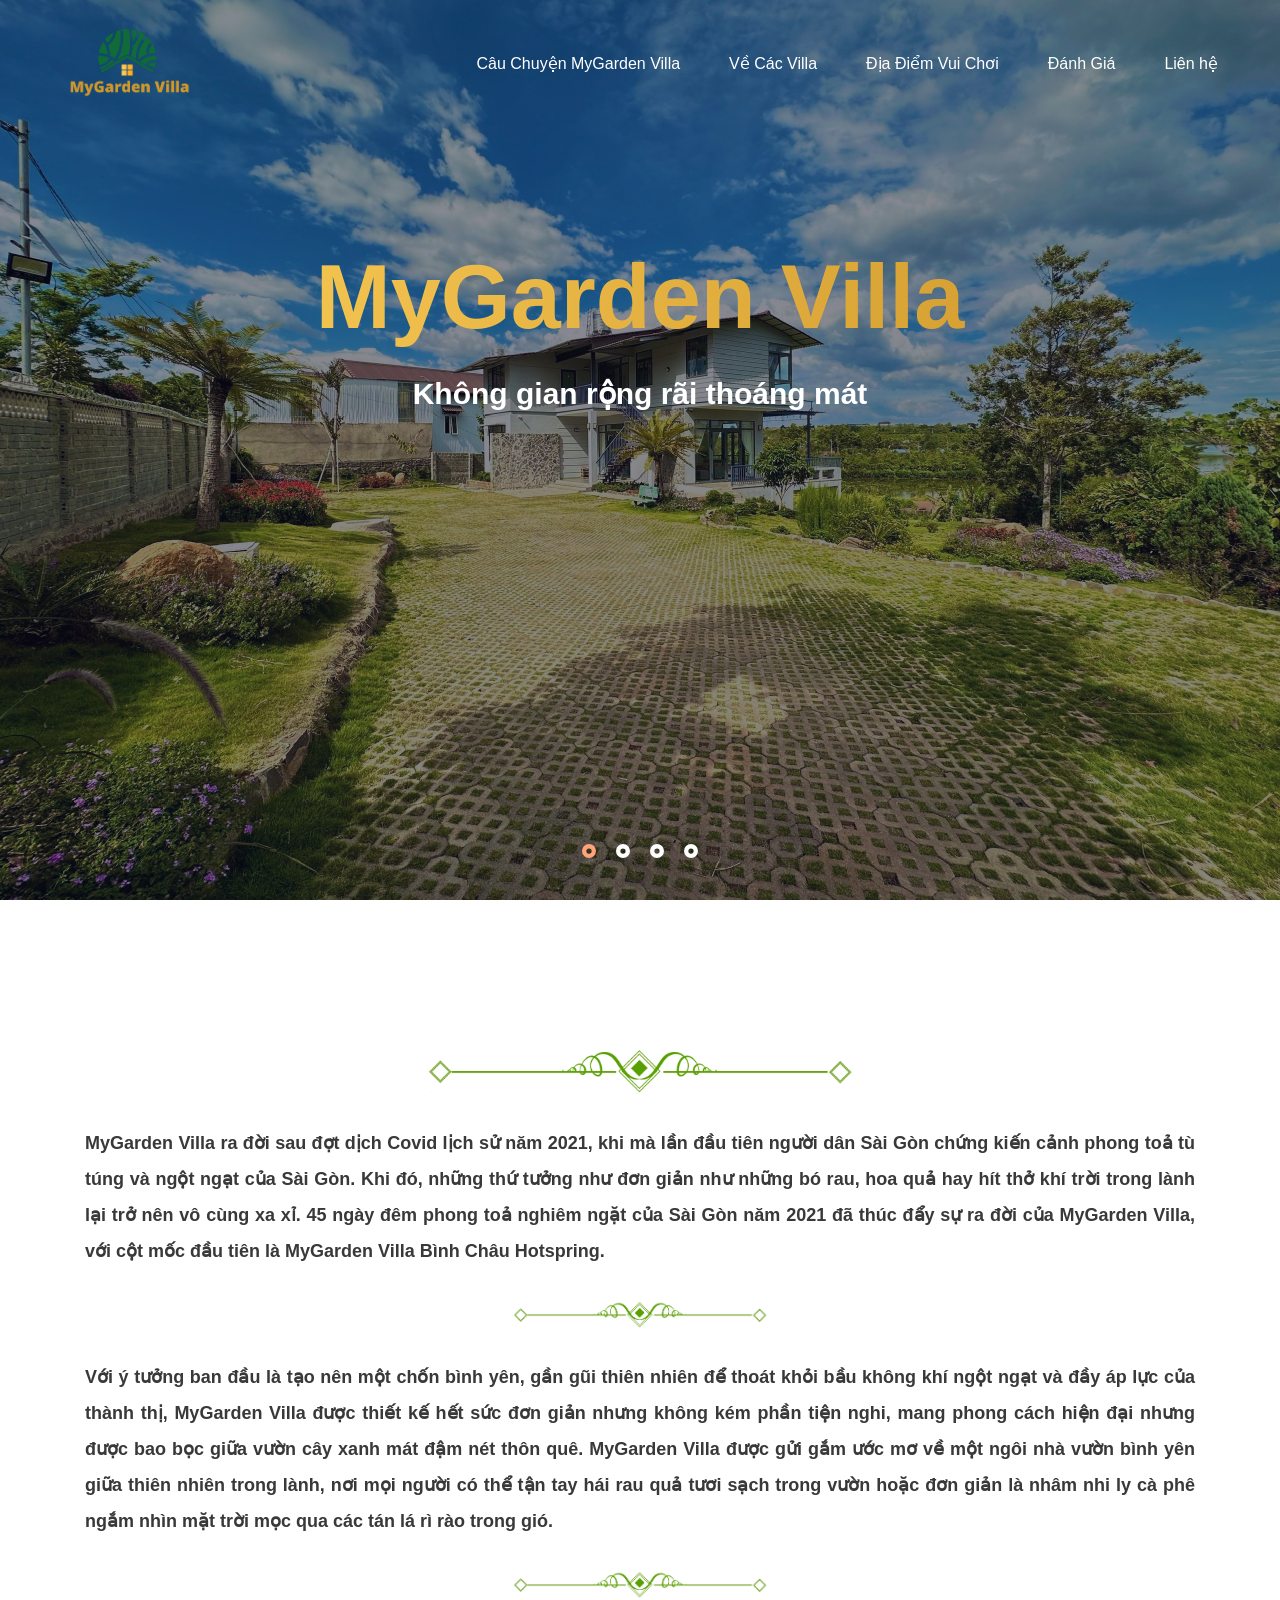
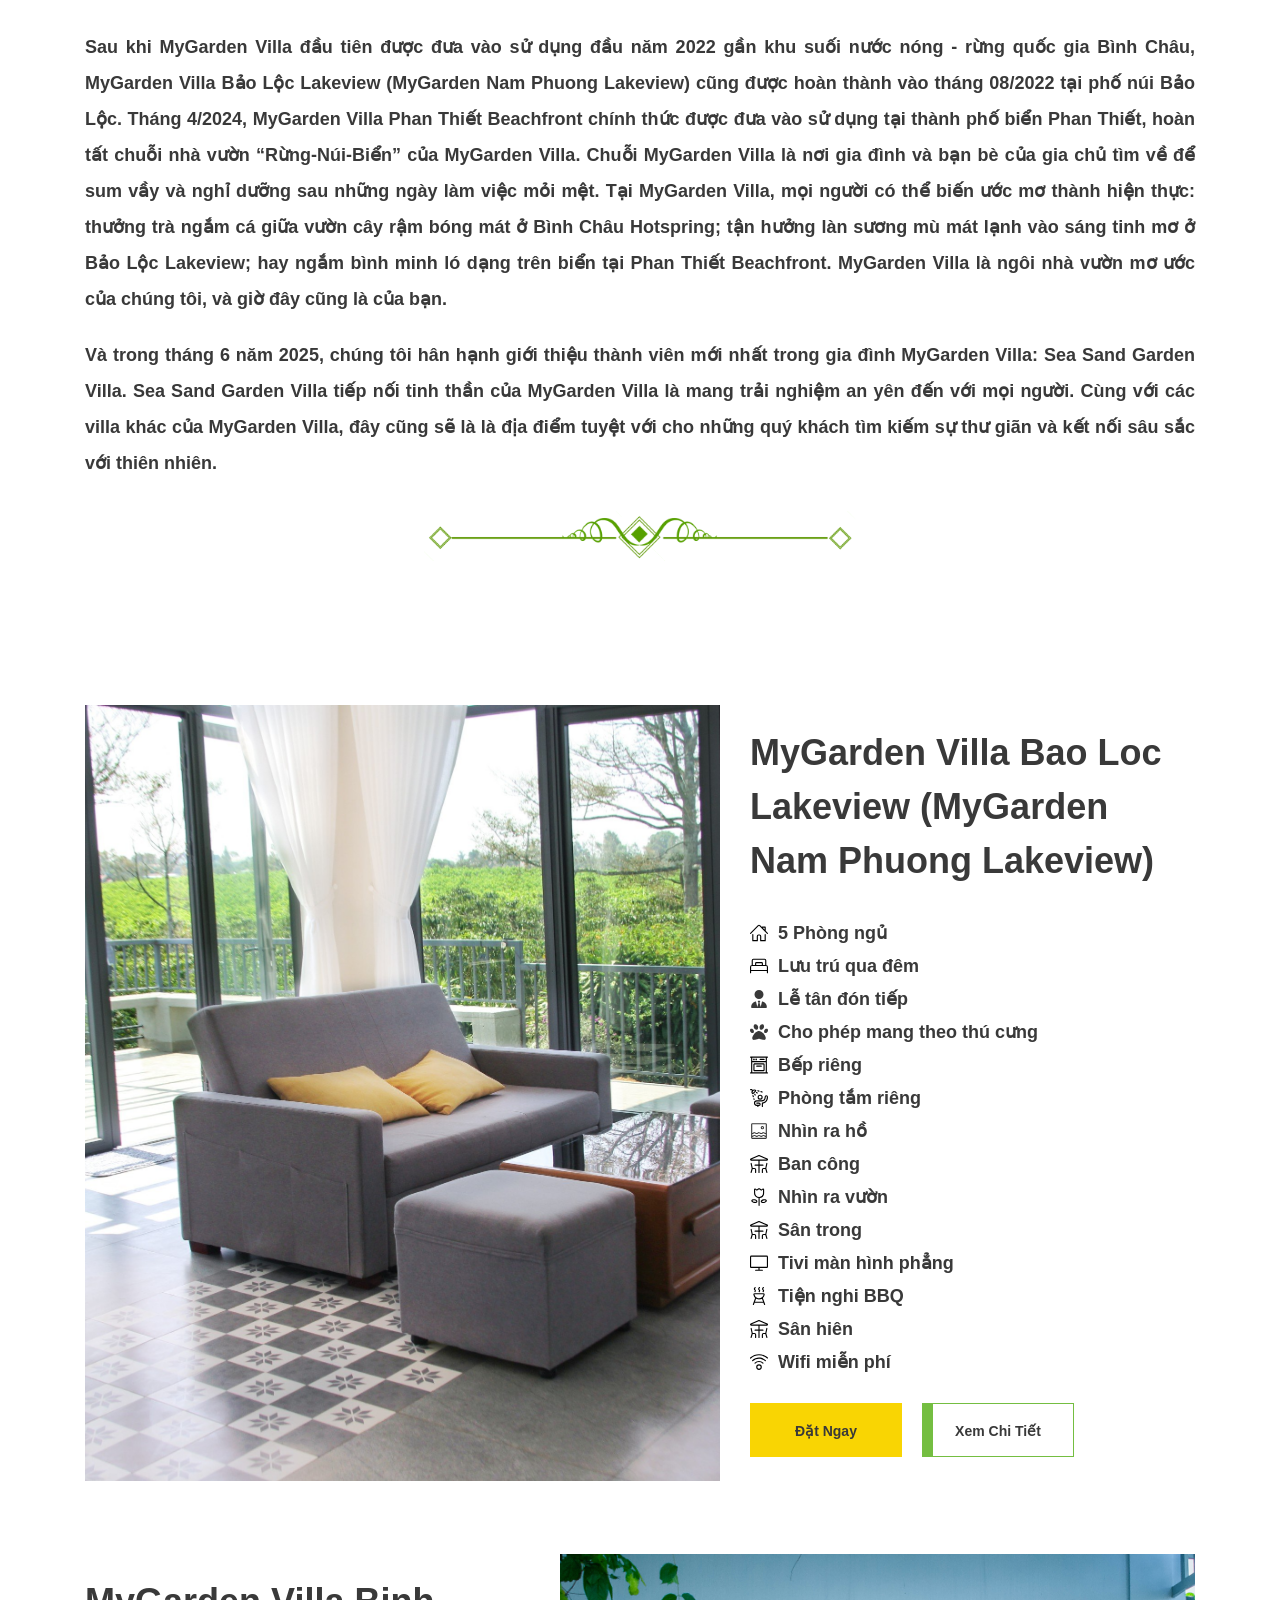
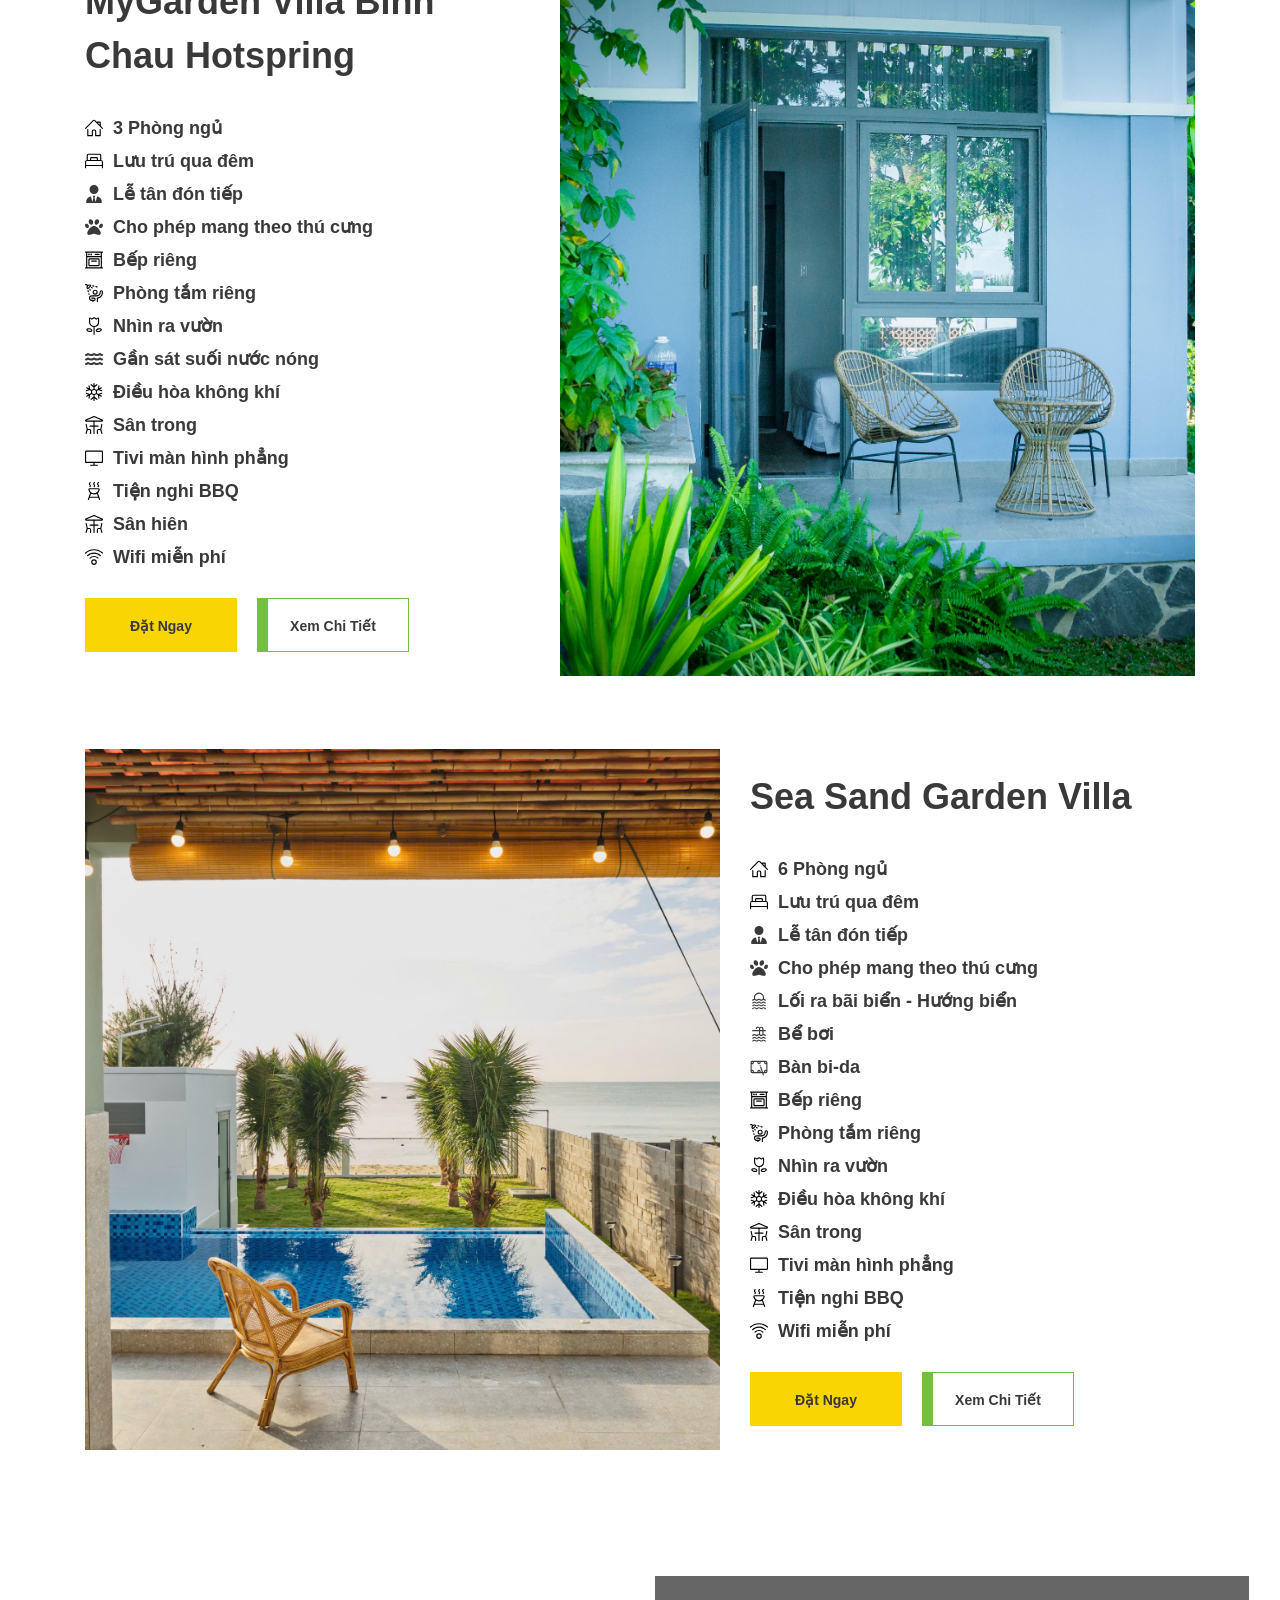
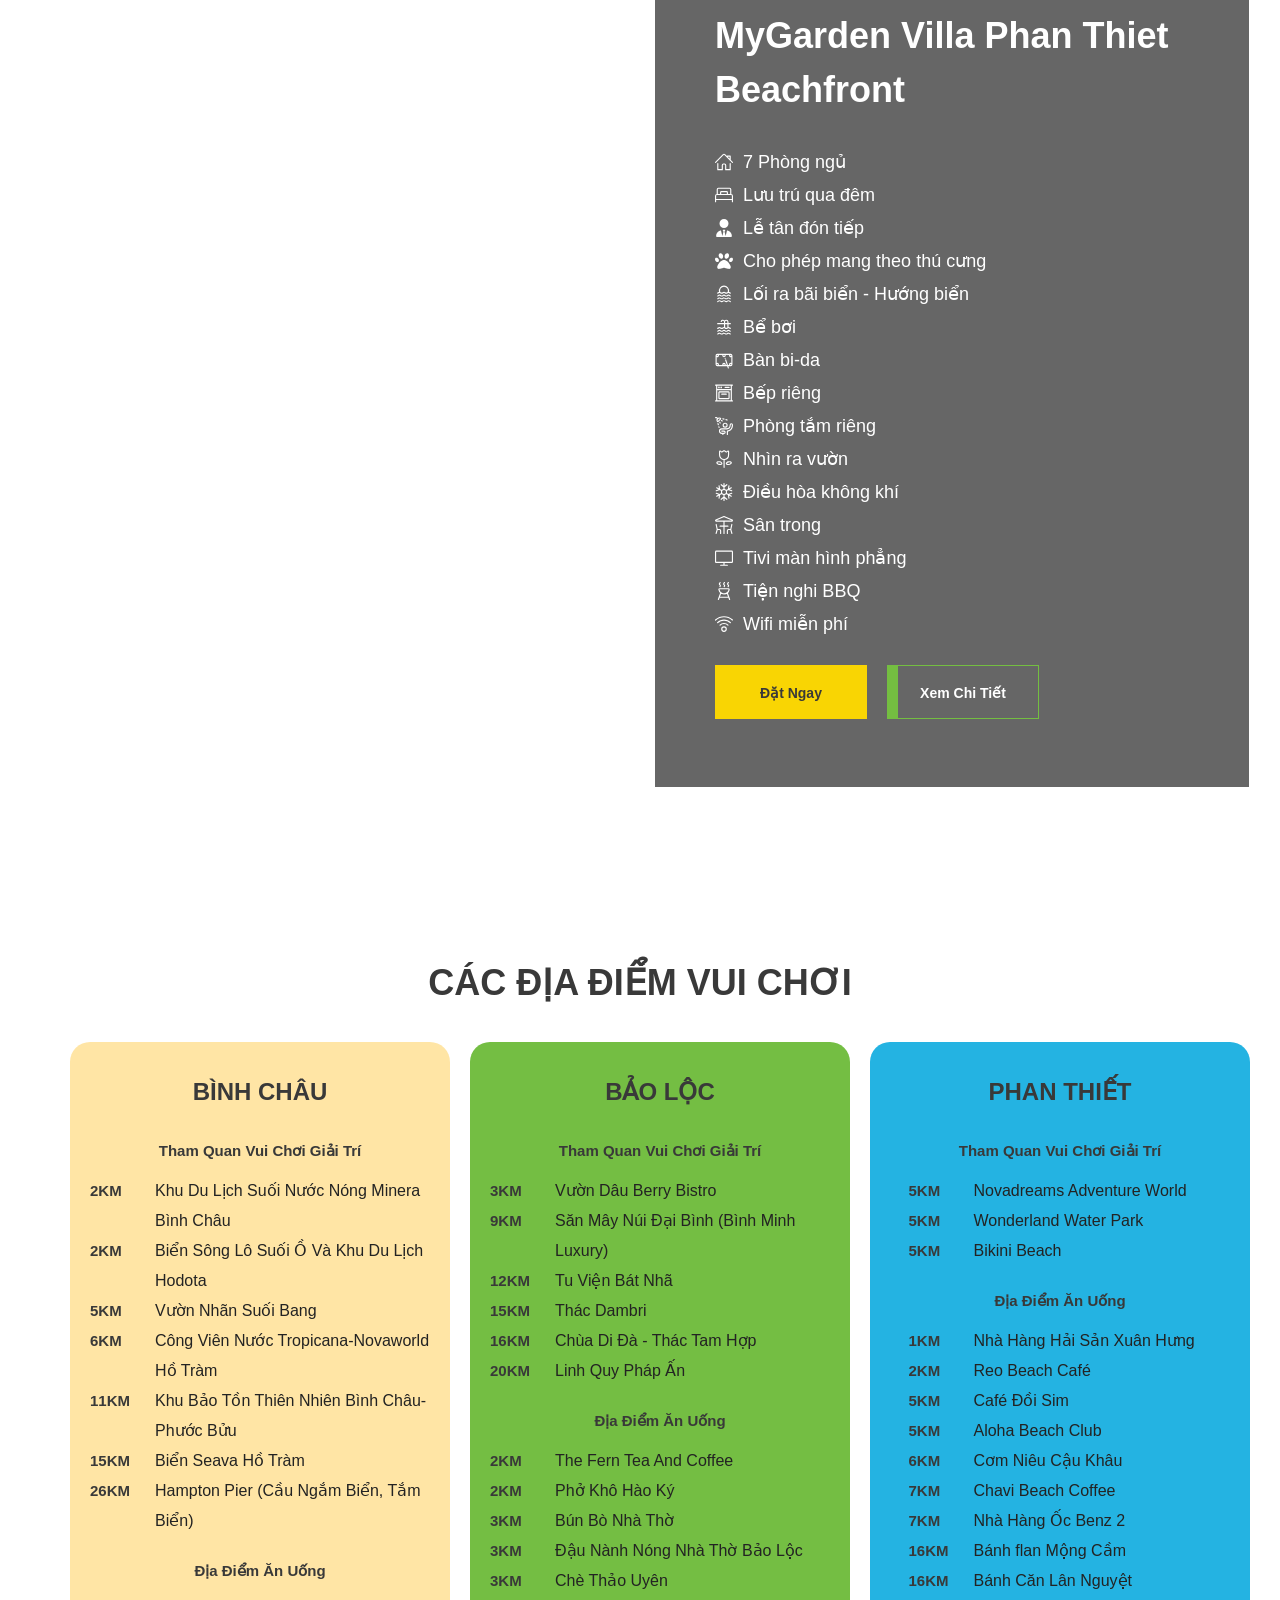
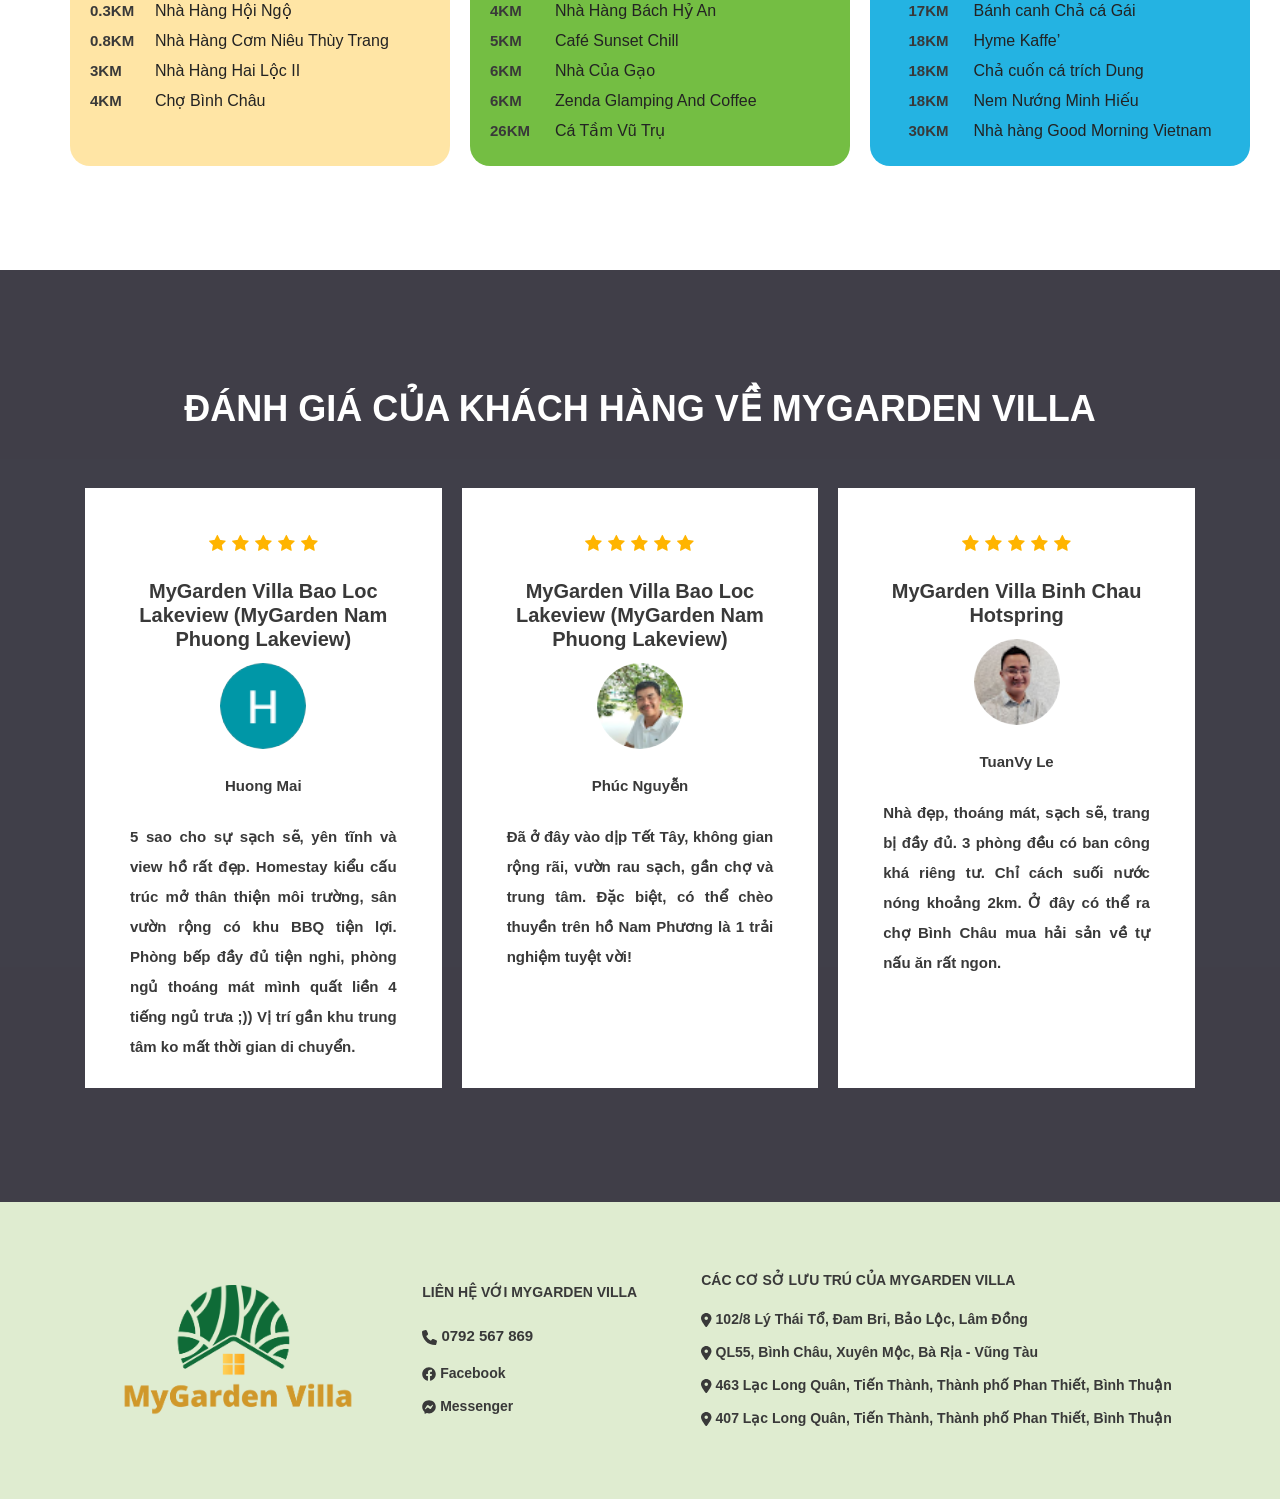
==== index.html @ 917bfb6b "Initial commit: MyGarden Villa website baseline source and BMAD setup" ====
<!DOCTYPE html>
<html lang="en" class="scroll-smooth">
<head>
<title>MyGarden Villa</title>
<meta charset="utf-8">
<meta http-equiv="Cache-Control" content="no-cache, no-store, must-revalidate">
<meta http-equiv="Pragma" content="no-cache">
<meta http-equiv="Expires" content="0">
<meta http-equiv="X-UA-Compatible" content="IE=edge">
<meta name="description" content="The River template project">
<meta name="viewport" content="width=device-width, initial-scale=1">
<link rel="stylesheet" type="text/css" href="styles/bootstrap-4.1.2/bootstrap.min.css">
<link href="plugins/font-awesome-4.7.0/css/font-awesome.min.css" rel="stylesheet" type="text/css">
<link rel="stylesheet" type="text/css" href="plugins/OwlCarousel2-2.3.4/owl.carousel.css">
<link rel="stylesheet" type="text/css" href="plugins/OwlCarousel2-2.3.4/owl.theme.default.css">
<link rel="stylesheet" type="text/css" href="plugins/OwlCarousel2-2.3.4/animate.css">
<link href="./styles/icon.min.css" rel="stylesheet" type="text/css">
<link rel="stylesheet" type="text/css" href="styles/booking.css?v=<script>document.write(new Date().getTime());</script>">
<link rel="stylesheet" type="text/css" href="styles/booking_responsive.css?v=<script>document.write(new Date().getTime());</script>">
<link rel="stylesheet" type="text/css" href="styles/main_styles.css?v=<script>document.write(new Date().getTime());</script>">
<link rel="stylesheet" type="text/css" href="styles/responsive.css?v=<script>document.write(new Date().getTime());</script>">
<link rel="icon" type="image/x-icon" href="images/icon.ico">
</head>
<body>

<div class="super_container">
	
	<!-- Header -->

	<header class="header">
		<div class="header_content d-flex flex-row align-items-center justify-content-start">
			<div class="logo">
				<a href="#">
					<img src="./images/logomygarden.png" alt="logo">
				</a>
			</div>
			<div class="ml-auto d-flex flex-row align-items-center justify-content-start">
				<nav class="main_nav">
					<ul class="d-flex flex-row align-items-start justify-content-start nav-group">
						<li><a href="#about">Câu Chuyện MyGarden Villa</a></li>
						<li><a href="#detail">Về Các Villa</a></li>
						<li><a href="#stories">Địa Điểm Vui Chơi</a></li>
						<li><a href="#reviews">Đánh Giá</a></li>
						<li><a href="#contact">Liên hệ</a></li>
					</ul>
				</nav>
				<!-- Hamburger Menu -->
				<div class="hamburger"><i class="fa fa-bars" aria-hidden="true"></i></div>
			</div>
		</div>
	</header>

	<!-- Menu -->

	<div class="menu trans_400 d-flex flex-column align-items-end justify-content-start">
		<div class="menu_close"><i class="fa fa-times" aria-hidden="true"></i></div>
		<div class="menu_content">
			<nav class="menu_nav text-right">
				<ul class="nav-group">
					<li><a href="#about">Câu Chuyện MyGarden Villa</a></li>
					<li><a href="#detail">Về Các Villa</a></li>
					<li><a href="#stories">Địa Điểm Vui Chơi</a></li>
					<li><a href="#reviews">Đánh Giá</a></li>
					<li><a href="#contact">Liên hệ</a></li>
				</ul>
			</nav>
		</div>
		<div class="menu_extra">
			<div class="menu_book text-right"><p>Đặt online</p></div>
			<div class="menu_phone d-flex flex-row align-items-center justify-content-center">
				<p><i class="fa-solid fa-phone"></i> 0792 567 869</p>
			</div>
		</div>
	</div>

	<!-- Home -->

	<section class="home section-tag">
		<div class="home_slider_container">
			<div class="owl-carousel owl-theme home_slider">
				
				<!-- Slide -->
				<div class="slide">
					<div class="background_image" style="background-image:url(images/baoloc/index1.jpg)"></div>
					<div class="home_container">
						<div class="container">
							<div class="row">
								<div class="col">
									<div class="home_content text-center">
										<div class="home_title">MyGarden Villa</div>
										<div class="home_description">Không gian rộng rãi thoáng mát</div>
									</div>
								</div>
							</div>
						</div>
					</div>
				</div>

				<!-- Slide -->
				<div class="slide">
					<div class="background_image" style="background-image:url(images/PhanThiet/phanthiet13.png)"></div>
					<div class="home_container">
						<div class="container">
							<div class="row">
								<div class="col">
									<div class="home_content text-center">
										<div class="home_title">MyGarden Villa</div>
										<div class="home_description">Nội thất hiện đại, đầy đủ tiện nghi</div>
									</div>
								</div>
							</div>
						</div>
					</div>
				</div>

				<!-- Slide -->
				<div class="slide">
					<div class="background_image" style="background-image:url(images/BinhChau/final1.jpg)"></div>
					<div class="home_container">
						<div class="container">
							<div class="row">
								<div class="col">
									<div class="home_content text-center">
										<div class="home_title">MyGarden Villa</div>
										<div class="home_description">Nơi nghỉ dưỡng yên bình giữa khu vườn xinh xắn</div>
									</div>
								</div>
							</div>
						</div>
					</div>
				</div>

				<!-- Slide -->
				<div class="slide">
					<div class="background_image" style="background-image:url(images/SeaSand/slide4.jpg)"></div>
					<div class="home_container">
						<div class="container">
							<div class="row">
								<div class="col">
									<div class="home_content text-center">
										<div class="home_title">MyGarden Villa</div>
										<div class="home_description">Mang thiên nhiên đến gần hơn với quý khách</div>
									</div>
								</div>
							</div>
						</div>
					</div>
				</div>

			</div>
			
			<!-- Home Slider Dots -->
			<div class="home_slider_dots_container">
				<div class="home_slider_dots">
					<ul id="home_slider_custom_dots" class="home_slider_custom_dots d-flex flex-row align-items-start justify-content-start">
						<li class="home_slider_custom_dot active"><i class="fa-solid fa-circle-dot"></i></li>
						<li class="home_slider_custom_dot"><i class="fa-solid fa-circle-dot"></i></li>
						<li class="home_slider_custom_dot"><i class="fa-solid fa-circle-dot"></i></li>
						<li class="home_slider_custom_dot"><i class="fa-solid fa-circle-dot"></i></li>
					</ul>
				</div>
			</div>
			
		</div>
	</section>

	<!-- Features -->

	<section class="features section-tag" id="about">
		<div class="container story-session">
			<img src="./images/line.png" alt="Line" class="line">
			<p>MyGarden Villa ra đời sau đợt dịch Covid lịch sử năm 2021, khi mà lần đầu tiên người dân Sài Gòn chứng kiến cảnh phong toả tù túng và ngột ngạt của Sài Gòn. Khi đó, những thứ tưởng như đơn giản như những bó rau, hoa quả hay hít thở khí trời trong lành lại trở nên vô cùng xa xỉ. 45 ngày đêm phong toả nghiêm ngặt của Sài Gòn năm 2021 đã thúc đẩy sự ra đời của MyGarden Villa, với cột mốc đầu tiên là MyGarden Villa Bình Châu Hotspring.</p>
			<img src="./images/line.png" alt="Line">
			<p>Với ý tưởng ban đầu là tạo nên một chốn bình yên, gần gũi thiên nhiên để thoát khỏi bầu không khí ngột ngạt và đầy áp lực của thành thị, MyGarden Villa được thiết kế hết sức đơn giản nhưng không kém phần tiện nghi, mang phong cách hiện đại nhưng được bao bọc giữa vườn cây xanh mát đậm nét thôn quê. MyGarden Villa được gửi gắm ước mơ về một ngôi nhà vườn bình yên giữa thiên nhiên trong lành, nơi mọi người có thể tận tay hái rau quả tươi sạch trong vườn hoặc đơn giản là nhâm nhi ly cà phê ngắm nhìn mặt trời mọc qua các tán lá rì rào trong gió.</p>
			<img src="./images/line.png" alt="Line">
			<p>Sau khi MyGarden Villa đầu tiên được đưa vào sử dụng đầu năm 2022 gần khu suối nước nóng - rừng quốc gia Bình Châu, MyGarden Villa Bảo Lộc Lakeview (MyGarden Nam Phuong Lakeview) cũng được hoàn thành vào tháng 08/2022 tại phố núi Bảo Lộc. Tháng 4/2024, MyGarden Villa Phan Thiết Beachfront chính thức được đưa vào sử dụng tại thành phố biển Phan Thiết, hoàn tất chuỗi nhà vườn “Rừng-Núi-Biển” của MyGarden Villa. 
				Chuỗi MyGarden Villa là nơi gia đình và bạn bè của gia chủ tìm về để sum vầy và nghỉ dưỡng sau những ngày làm việc mỏi mệt. Tại MyGarden Villa, mọi người có thể biến ước mơ thành hiện thực: thưởng trà ngắm cá giữa vườn cây rậm bóng mát ở Bình Châu Hotspring; tận hưởng làn sương mù mát lạnh vào sáng tinh mơ ở Bảo Lộc Lakeview; hay ngắm bình minh ló dạng trên biển tại Phan Thiết Beachfront. MyGarden Villa là ngôi nhà vườn mơ ước của chúng tôi, và giờ đây cũng là của bạn.</p>
			<p>Và trong tháng 6 năm 2025, chúng tôi hân hạnh giới thiệu thành viên mới nhất trong gia đình MyGarden Villa: Sea Sand Garden Villa. Sea Sand Garden Villa tiếp nối tinh thần của MyGarden Villa là mang trải nghiệm an yên đến với mọi người. Cùng với các villa khác của MyGarden Villa, đây cũng sẽ là là địa điểm tuyệt với cho những quý khách tìm kiếm sự thư giãn và kết nối sâu sắc với thiên nhiên.</p>
			<img src="./images/line.png" alt="Line" class="line">
		</div>
	</section>

	<section class="detail section-tag" id="detail">

		<!-- Details Right -->

		<div class="details">
			<div class="container">
				<div class="row">
					
					<!-- Details Image -->
					<div class="col-xl-7 col-lg-6">
						<div class="details_image">
							<div class="background_image" style="background-image:url(images/baoloc/final1.jpg)"></div>
						</div>
					</div>

					<!-- Details Content -->
					<div class="col-xl-5 col-lg-6">
						<div class="details_content">
							<div class="details_title">MyGarden Villa Bao Loc Lakeview (MyGarden Nam Phuong Lakeview)</div>
							<div class="details_list">
								<ul>
									<li>
										<svg class="bk-icon -streamline-house-chimney-alt" height="18" width="18" viewBox="0 0 24 24" role="presentation" aria-hidden="true" focusable="false"><path d="M3.004 13.923v8.25c0 .414.336.75.75.75h6a.75.75 0 0 0 .75-.75v-6a.75.75 0 0 1 .75-.75h1.5a.75.75 0 0 1 .75.75v6c0 .414.336.75.75.75h6a.75.75 0 0 0 .75-.75v-8.25a.75.75 0 0 0-1.5 0v8.25l.75-.75h-6l.75.75v-6a2.25 2.25 0 0 0-2.25-2.25h-1.5a2.25 2.25 0 0 0-2.25 2.25v6l.75-.75h-6l.75.75v-8.25a.75.75 0 0 0-1.5 0zm-1.72-.97l10.19-10.189a.75.75 0 0 1 1.06 0l10.19 10.19a.75.75 0 1 0 1.06-1.061L13.595 1.703a2.25 2.25 0 0 0-3.181 0L.224 11.894a.75.75 0 0 0 1.06 1.06zm15.97-7.28v-1.5l-.75.75h3.75l-.75-.75v5.25a.75.75 0 0 0 1.5 0v-5.25a.75.75 0 0 0-.75-.75h-3.75a.75.75 0 0 0-.75.75v1.5a.75.75 0 0 0 1.5 0z"></path></svg>
										5 Phòng ngủ
									</li>
									<li>
										<svg height="18" width="18" viewBox="0 0 24 24"><path d="M2.75 12h18.5c.69 0 1.25.56 1.25 1.25V18l.75-.75H.75l.75.75v-4.75c0-.69.56-1.25 1.25-1.25m0-1.5A2.75 2.75 0 0 0 0 13.25V18c0 .414.336.75.75.75h22.5A.75.75 0 0 0 24 18v-4.75a2.75 2.75 0 0 0-2.75-2.75zM0 18v3a.75.75 0 0 0 1.5 0v-3A.75.75 0 0 0 0 18m22.5 0v3a.75.75 0 0 0 1.5 0v-3a.75.75 0 0 0-1.5 0m-.75-6.75V4.5a2.25 2.25 0 0 0-2.25-2.25h-15A2.25 2.25 0 0 0 2.25 4.5v6.75a.75.75 0 0 0 1.5 0V4.5a.75.75 0 0 1 .75-.75h15a.75.75 0 0 1 .75.75v6.75a.75.75 0 0 0 1.5 0m-13.25-3h7a.25.25 0 0 1 .25.25v2.75l.75-.75h-9l.75.75V8.5a.25.25 0 0 1 .25-.25m0-1.5A1.75 1.75 0 0 0 6.75 8.5v2.75c0 .414.336.75.75.75h9a.75.75 0 0 0 .75-.75V8.5a1.75 1.75 0 0 0-1.75-1.75z"></path></svg>
                    					Lưu trú qua đêm
									</li>
									<li>
										<i height="18" width="18" class="fa-solid fa-user-tie"></i>
                    					Lễ tân đón tiếp
									</li>
									<li>
										<i height="18" width="18" class="fa-solid fa-paw"></i>
                    					Cho phép mang theo thú cưng
									</li>
									<li>
										<svg class="bk-icon -streamline-oven" height="18" width="18" viewBox="0 0 24 24" role="presentation" aria-hidden="true" focusable="false"><path d="M2.25 2.25h19.5L21 1.5v21l.75-.75H2.25l.75.75v-21l-.75.75zm0-1.5a.75.75 0 0 0-.75.75v21c0 .414.336.75.75.75h19.5a.75.75 0 0 0 .75-.75v-21a.75.75 0 0 0-.75-.75H2.25zm-1.5 1.5h22.5a.75.75 0 0 0 0-1.5H.75a.75.75 0 0 0 0 1.5zm0 21h22.5a.75.75 0 0 0 0-1.5H.75a.75.75 0 0 0 0 1.5zM18 15v3.539a.211.211 0 0 1-.211.211H6.211A.211.211 0 0 1 6 18.539v-7.078c0-.117.094-.211.211-.211h11.578c.116 0 .211.095.211.211V15zm1.5 0v-3.539a1.71 1.71 0 0 0-1.711-1.711H6.211c-.945 0-1.711.766-1.711 1.711v7.078c0 .945.766 1.711 1.711 1.711h11.578a1.71 1.71 0 0 0 1.711-1.711V15zM9 14.25h6a.75.75 0 0 0 0-1.5H9a.75.75 0 0 0 0 1.5zM5.25 4.875a.375.375 0 1 1 0-.75.375.375 0 0 1 0 .75.75.75 0 0 0 0-1.5 1.125 1.125 0 1 0 0 2.25 1.125 1.125 0 0 0 0-2.25.75.75 0 0 0 0 1.5zm3 0a.375.375 0 1 1 0-.75.375.375 0 0 1 0 .75.75.75 0 0 0 0-1.5 1.125 1.125 0 1 0 0 2.25 1.125 1.125 0 0 0 0-2.25.75.75 0 0 0 0 1.5zm-6 3.375h19.5a.75.75 0 0 0 0-1.5H2.25a.75.75 0 0 0 0 1.5zm11.25-3h5.25a.75.75 0 0 0 0-1.5H13.5a.75.75 0 0 0 0 1.5z"></path></svg>
										Bếp riêng
									</li>
									<li>
										<svg class="bk-icon -streamline-shower" height="18" width="18" viewBox="0 0 24 24" role="presentation" aria-hidden="true" focusable="false"><path d="M15.375 10.875a1.875 1.875 0 1 1-3.75 0 1.875 1.875 0 0 1 3.75 0zm1.5 0a3.375 3.375 0 1 0-6.75 0 3.375 3.375 0 0 0 6.75 0zm.375 12.375V18.7l-.667.745C20.748 18.98 24 15.925 24 10.5a2.25 2.25 0 0 0-4.5 0c0 1.945-.609 3.154-1.64 3.848a3.973 3.973 0 0 1-2.132.652H9a3.75 3.75 0 1 0 0 7.5h3a2.25 2.25 0 0 0 0-4.5H9a.75.75 0 0 0 0 1.5h3a.75.75 0 0 1 0 1.5H9a2.25 2.25 0 0 1 0-4.5h6.74a5.426 5.426 0 0 0 2.957-.908C20.154 14.613 21 12.932 21 10.5a.75.75 0 0 1 1.5 0c0 4.6-2.628 7.069-6.083 7.455a.75.75 0 0 0-.667.745v4.55a.75.75 0 0 0 1.5 0zm-7.5-1.5v1.5a.75.75 0 0 0 1.5 0v-1.5a.75.75 0 0 0-1.5 0zM.75 1.5h1.5l-.53-.22 1.402 1.402a.75.75 0 0 0 1.06-1.06L2.78.22A.75.75 0 0 0 2.25 0H.75a.75.75 0 1 0 0 1.5zm2.983 3.754a.01.01 0 0 1 .016.002c-.542-1.072-.1-2.426 1.008-2.988a2.25 2.25 0 0 1 2.037 0c-.041-.022-.043-.029-.04-.034l.002-.002-3.013 3.012zm1.07 1.05l3.002-3A1.489 1.489 0 0 0 7.51.951 3.766 3.766 0 0 0 4.079.929 3.75 3.75 0 0 0 2.43 5.971a1.49 1.49 0 0 0 2.382.323zm3.408-.968l1.116.62a.75.75 0 1 0 .728-1.312l-1.116-.62a.75.75 0 1 0-.728 1.312zm1.964-2.233l1.615.44a.75.75 0 1 0 .394-1.448l-1.615-.44a.75.75 0 1 0-.394 1.448zm4.217 1.15l1.615.44a.75.75 0 0 0 .396-1.447l-1.615-.44a.75.75 0 0 0-.396 1.447zM5.697 7.388l.577 1.038a.75.75 0 1 0 1.312-.728L7.009 6.66a.75.75 0 1 0-1.312.728zM3.284 8.94l.44 1.615a.75.75 0 1 0 1.448-.394l-.44-1.615a.75.75 0 1 0-1.448.394zm1.15 4.219l.246.896a.75.75 0 1 0 1.446-.396l-.245-.896a.75.75 0 1 0-1.446.396z"></path></svg>
										Phòng tắm riêng
									</li>
									<li>
										<svg height="18" width="18" viewBox="0 0 32 32" aria-hidden="true" role="presentation" focusable="false" style="display: block; fill: currentcolor;"><path d="M28 2a2 2 0 0 1 2 2v24a2 2 0 0 1-2 2H4a2 2 0 0 1-2-2V4a2 2 0 0 1 2-2zm0 2H4v15.5h.19c.37-.04.72-.17 1-.38l.14-.11A3.98 3.98 0 0 1 8 18c.99 0 1.95.35 2.67 1 .35.33.83.5 1.33.5.5 0 .98-.17 1.33-.5A3.97 3.97 0 0 1 16 18c.99 0 1.95.35 2.67 1 .35.33.83.5 1.33.5.5 0 .98-.17 1.33-.5A3.98 3.98 0 0 1 24 18c.99 0 1.94.35 2.67 1 .35.33.83.5 1.33.5v2h-.23a3.96 3.96 0 0 1-2.44-1A1.98 1.98 0 0 0 24 20c-.5 0-.98.17-1.33.5a3.98 3.98 0 0 1-2.67 1 3.98 3.98 0 0 1-2.67-1A1.98 1.98 0 0 0 16 20c-.5 0-.98.17-1.33.5a3.98 3.98 0 0 1-2.67 1 3.98 3.98 0 0 1-2.67-1A1.98 1.98 0 0 0 8 20c-.5 0-.98.17-1.33.5a3.98 3.98 0 0 1-2.67 1v3h.19c.37-.04.72-.17 1-.38l.14-.11A3.98 3.98 0 0 1 8 23c.99 0 1.95.35 2.67 1 .35.33.83.5 1.33.5.5 0 .98-.17 1.33-.5A3.97 3.97 0 0 1 16 23c.99 0 1.95.35 2.67 1 .35.33.83.5 1.33.5.5 0 .98-.17 1.33-.5A3.98 3.98 0 0 1 24 23c.99 0 1.94.35 2.67 1 .35.33.83.5 1.33.5v2h-.23a3.96 3.96 0 0 1-2.44-1A1.98 1.98 0 0 0 24 25c-.5 0-.98.17-1.33.5a3.98 3.98 0 0 1-2.67 1 3.98 3.98 0 0 1-2.67-1A1.98 1.98 0 0 0 16 25c-.5 0-.98.17-1.33.5a3.98 3.98 0 0 1-2.67 1 3.98 3.98 0 0 1-2.67-1A1.98 1.98 0 0 0 8 25c-.5 0-.98.17-1.33.5a3.98 3.98 0 0 1-2.67 1V28h24zm-6 3a3 3 0 1 1 0 6 3 3 0 0 1 0-6zm0 2a1 1 0 1 0 0 2 1 1 0 0 0 0-2z"></path></svg>
										Nhìn ra hồ
									</li>
									<li>
										<svg class="bk-icon -streamline-resort" height="18" width="18" viewBox="0 0 24 24" role="presentation" aria-hidden="true" focusable="false"><path d="M.768 11.413l1.5 6.75a.75.75 0 0 0 1.464-.326l-1.5-6.75a.75.75 0 0 0-1.464.326zM2.22 23.456l1.5-5.25L3 18.75h3a.75.75 0 0 1 .75.75v3.75a.75.75 0 0 0 1.5 0V19.5A2.25 2.25 0 0 0 6 17.25H3a.75.75 0 0 0-.721.544l-1.5 5.25a.75.75 0 1 0 1.442.412zm19.547-12.369l-1.5 6.75a.75.75 0 1 0 1.464.326l1.5-6.75a.75.75 0 1 0-1.464-.326zm1.453 11.957l-1.5-5.25A.75.75 0 0 0 21 17.25h-3a2.25 2.25 0 0 0-2.25 2.25v3.75a.75.75 0 0 0 1.5 0V19.5a.75.75 0 0 1 .75-.75h3l-.721-.544 1.5 5.25a.75.75 0 1 0 1.442-.412zM11.25 6.75v16.5a.75.75 0 0 0 1.5 0V6.75a.75.75 0 0 0-1.5 0zm-4.5 7.5h10.5a.75.75 0 0 0 0-1.5H6.75a.75.75 0 0 0 0 1.5zM1.5 6l10.064-4.37c.297-.161.575-.161.803-.033l10.178 4.425L22.5 6H1.5zm0 1.5h21a1.5 1.5 0 0 0 .689-2.832L13.034.255c-.616-.35-1.452-.35-2.136.034L.858 4.646c-.544.28-.856.792-.857 1.352A1.5 1.5 0 0 0 1.499 7.5z"></path></svg>
										Ban công
									</li>
									<li>
										<svg class="bk-icon -streamline-garden" height="18" width="18" viewBox="0 0 24 24" role="presentation" aria-hidden="true" focusable="false"><path d="M5.361 6.625a6.75 6.75 0 0 0 7.413 6.721 6.93 6.93 0 0 0 6.087-6.988V2.125a1.5 1.5 0 0 0-2.4-1.2l-1.8 1.35h.9L13.461.7c-.8-.6-1.9-.6-2.7 0l-2.1 1.575h.9l-1.8-1.35a1.5 1.5 0 0 0-2.4 1.2v4.5zm1.5 0v-4.5l1.8 1.35c.267.2.633.2.9 0l2.1-1.575a.75.75 0 0 1 .9 0l2.1 1.575c.267.2.633.2.9 0l1.8-1.35V6.37a5.428 5.428 0 0 1-4.754 5.486 5.25 5.25 0 0 1-5.746-5.23zm4.5 6v10.5a.75.75 0 0 0 1.5 0v-10.5a.75.75 0 0 0-1.5 0zm-5.359 3.811c1.473.285 2.458 1.077 2.374 1.51-.084.432-1.292.801-2.765.516-1.473-.284-2.458-1.076-2.374-1.51.084-.432 1.292-.8 2.765-.516zm.285-1.473c-2.179-.42-4.233.206-4.523 1.705-.29 1.5 1.383 2.846 3.562 3.267 2.179.421 4.233-.205 4.523-1.705.29-1.5-1.383-2.846-3.562-3.267zm14.699 2.09c.084.434-.9 1.226-2.374 1.51-1.473.285-2.681-.084-2.765-.516-.084-.433.9-1.226 2.374-1.51 1.473-.285 2.681.084 2.765.517zm1.473-.284c-.29-1.5-2.344-2.126-4.523-1.705-2.178.421-3.851 1.767-3.562 3.267.29 1.5 2.344 2.126 4.523 1.705 2.179-.42 3.852-1.767 3.562-3.267z"></path></svg>
										Nhìn ra vườn
									</li>
									<li>
										<svg class="bk-icon -streamline-resort" height="18" width="18" viewBox="0 0 24 24" role="presentation" aria-hidden="true" focusable="false"><path d="M.768 11.413l1.5 6.75a.75.75 0 0 0 1.464-.326l-1.5-6.75a.75.75 0 0 0-1.464.326zM2.22 23.456l1.5-5.25L3 18.75h3a.75.75 0 0 1 .75.75v3.75a.75.75 0 0 0 1.5 0V19.5A2.25 2.25 0 0 0 6 17.25H3a.75.75 0 0 0-.721.544l-1.5 5.25a.75.75 0 1 0 1.442.412zm19.547-12.369l-1.5 6.75a.75.75 0 1 0 1.464.326l1.5-6.75a.75.75 0 1 0-1.464-.326zm1.453 11.957l-1.5-5.25A.75.75 0 0 0 21 17.25h-3a2.25 2.25 0 0 0-2.25 2.25v3.75a.75.75 0 0 0 1.5 0V19.5a.75.75 0 0 1 .75-.75h3l-.721-.544 1.5 5.25a.75.75 0 1 0 1.442-.412zM11.25 6.75v16.5a.75.75 0 0 0 1.5 0V6.75a.75.75 0 0 0-1.5 0zm-4.5 7.5h10.5a.75.75 0 0 0 0-1.5H6.75a.75.75 0 0 0 0 1.5zM1.5 6l10.064-4.37c.297-.161.575-.161.803-.033l10.178 4.425L22.5 6H1.5zm0 1.5h21a1.5 1.5 0 0 0 .689-2.832L13.034.255c-.616-.35-1.452-.35-2.136.034L.858 4.646c-.544.28-.856.792-.857 1.352A1.5 1.5 0 0 0 1.499 7.5z"></path></svg>
										Sân trong
									</li>
									<li>
										<svg class="bk-icon -streamline-tv_flat_screen" height="18" width="18" viewBox="0 0 24 24" role="presentation" aria-hidden="true" focusable="false"><path d="M22.5 10.375v6.5a.25.25 0 0 1-.25.25H1.75a.25.25 0 0 1-.25-.25v-13a.25.25 0 0 1 .25-.25h20.5a.25.25 0 0 1 .25.25v6.5zm1.5 0v-6.5a1.75 1.75 0 0 0-1.75-1.75H1.75A1.75 1.75 0 0 0 0 3.875v13c0 .966.784 1.75 1.75 1.75h20.5a1.75 1.75 0 0 0 1.75-1.75v-6.5zm-16.5 12h9a.75.75 0 0 0 0-1.5h-9a.75.75 0 0 0 0 1.5zm3.75-4.5v3.75a.75.75 0 0 0 1.5 0v-3.75a.75.75 0 0 0-1.5 0z"></path></svg>
										Tivi màn hình phẳng
									</li>
									<li>
										<svg class="bk-icon -streamline-food_bbq" height="18" width="18" viewBox="0 0 24 24" role="presentation" aria-hidden="true" focusable="false"><path d="M17.633 9.75a.384.384 0 0 1 .38.457c-.726 3.298-4.007 5.394-7.324 4.664a6.15 6.15 0 0 1-4.684-4.683.379.379 0 0 1 .384-.438h11.236zm-.008-1.5H6.4a1.882 1.882 0 0 0-1.863 2.243 7.65 7.65 0 0 0 14.945.018 1.884 1.884 0 0 0-1.865-2.26zm2.58 14.742l-3.268-8.923a.75.75 0 0 0-1.408.516l3.267 8.923a.75.75 0 0 0 1.408-.516zm-15 .516l3.266-8.923a.75.75 0 0 0-1.408-.516l-3.267 8.923a.75.75 0 0 0 1.408.516zM18.401 19.5H5.598a.75.75 0 0 0 0 1.5h12.804a.75.75 0 0 0 0-1.5zM6.321.299l-.62.823a2.333 2.333 0 0 0 .364 3.204.835.835 0 0 1 .126 1.146l-.166.221a.75.75 0 1 0 1.2.9l.162-.216c.754-.987.597-2.4-.36-3.202a.834.834 0 0 1-.13-1.147l.622-.827A.75.75 0 0 0 6.321.3zM11.956.3l-.617.823c-.754.987-.597 2.4.36 3.202.344.287.4.792.129 1.147l-.166.221a.75.75 0 1 0 1.2.9l.162-.216a2.332 2.332 0 0 0-.362-3.202.835.835 0 0 1-.127-1.147l.621-.828a.75.75 0 1 0-1.2-.9zm5.25 0l-.617.823c-.754.987-.597 2.4.36 3.202.344.287.4.792.129 1.147l-.166.221a.75.75 0 1 0 1.2.9l.162-.216a2.332 2.332 0 0 0-.362-3.202.835.835 0 0 1-.127-1.147l.621-.828a.75.75 0 1 0-1.2-.9z"></path></svg>
										Tiện nghi BBQ
									</li>
									<li>
										<svg class="bk-icon -streamline-resort" height="18" width="18" viewBox="0 0 24 24" role="presentation" aria-hidden="true" focusable="false"><path d="M.768 11.413l1.5 6.75a.75.75 0 0 0 1.464-.326l-1.5-6.75a.75.75 0 0 0-1.464.326zM2.22 23.456l1.5-5.25L3 18.75h3a.75.75 0 0 1 .75.75v3.75a.75.75 0 0 0 1.5 0V19.5A2.25 2.25 0 0 0 6 17.25H3a.75.75 0 0 0-.721.544l-1.5 5.25a.75.75 0 1 0 1.442.412zm19.547-12.369l-1.5 6.75a.75.75 0 1 0 1.464.326l1.5-6.75a.75.75 0 1 0-1.464-.326zm1.453 11.957l-1.5-5.25A.75.75 0 0 0 21 17.25h-3a2.25 2.25 0 0 0-2.25 2.25v3.75a.75.75 0 0 0 1.5 0V19.5a.75.75 0 0 1 .75-.75h3l-.721-.544 1.5 5.25a.75.75 0 1 0 1.442-.412zM11.25 6.75v16.5a.75.75 0 0 0 1.5 0V6.75a.75.75 0 0 0-1.5 0zm-4.5 7.5h10.5a.75.75 0 0 0 0-1.5H6.75a.75.75 0 0 0 0 1.5zM1.5 6l10.064-4.37c.297-.161.575-.161.803-.033l10.178 4.425L22.5 6H1.5zm0 1.5h21a1.5 1.5 0 0 0 .689-2.832L13.034.255c-.616-.35-1.452-.35-2.136.034L.858 4.646c-.544.28-.856.792-.857 1.352A1.5 1.5 0 0 0 1.499 7.5z"></path></svg>
										Sân hiên
									</li>
									<li>
										<svg class="bk-icon -streamline-wifi" height="18" width="18" viewBox="0 0 24 24" role="presentation" aria-hidden="true" focusable="false"><path d="M14.25 18.75a2.25 2.25 0 1 1-4.5 0 2.25 2.25 0 0 1 4.5 0zm1.5 0a3.75 3.75 0 1 0-7.5 0 3.75 3.75 0 0 0 7.5 0zm2.08-5.833a8.25 8.25 0 0 0-11.666 0 .75.75 0 0 0 1.06 1.06 6.75 6.75 0 0 1 9.546 0 .75.75 0 0 0 1.06-1.06zm3.185-3.182c-4.979-4.98-13.051-4.98-18.03 0a.75.75 0 1 0 1.06 1.06c4.394-4.393 11.516-4.393 15.91 0a.75.75 0 1 0 1.06-1.06zm2.746-3.603C17.136-.043 6.864-.043.24 6.132A.75.75 0 1 0 1.26 7.23c6.05-5.638 15.429-5.638 21.478 0a.75.75 0 0 0 1.022-1.098z"></path></svg>
										Wifi miễn phí
									</li>
								</ul>
							</div>
							<div class="btn-group">
								<div class="btn-book-now"><a target="_blank" href="https://www.airbnb.com.vn/rooms/1155681119759762034?search_mode=regular_search&check_in=2024-05-28&check_out=2024-05-29&source_impression_id=p3_1715948756_eLAFFRYmMORwzge5&previous_page_section_name=1000&federated_search_id=6402383c-dd57-4c66-bdb7-4c8eeed807e8">Đặt Ngay</a></div>
								<div class="btn-view-detail"><a href="/baoloc.html">Xem Chi Tiết</a></div>
							</div>
						</div>
					</div>

				</div>
			</div>
		</div>

		<!-- Details Left -->

		<div class="details">
			<div class="container">
				<div class="row">

					<!-- Details Content -->
					<div class="col-xl-5 col-lg-6 order-lg-1 order-2">
						<div class="details_content">
							<div class="details_title">MyGarden Villa Binh Chau Hotspring</div>
							<div class="details_list">
								<ul>
									<li>
										<svg class="bk-icon -streamline-house-chimney-alt" height="18" width="18" viewBox="0 0 24 24" role="presentation" aria-hidden="true" focusable="false"><path d="M3.004 13.923v8.25c0 .414.336.75.75.75h6a.75.75 0 0 0 .75-.75v-6a.75.75 0 0 1 .75-.75h1.5a.75.75 0 0 1 .75.75v6c0 .414.336.75.75.75h6a.75.75 0 0 0 .75-.75v-8.25a.75.75 0 0 0-1.5 0v8.25l.75-.75h-6l.75.75v-6a2.25 2.25 0 0 0-2.25-2.25h-1.5a2.25 2.25 0 0 0-2.25 2.25v6l.75-.75h-6l.75.75v-8.25a.75.75 0 0 0-1.5 0zm-1.72-.97l10.19-10.189a.75.75 0 0 1 1.06 0l10.19 10.19a.75.75 0 1 0 1.06-1.061L13.595 1.703a2.25 2.25 0 0 0-3.181 0L.224 11.894a.75.75 0 0 0 1.06 1.06zm15.97-7.28v-1.5l-.75.75h3.75l-.75-.75v5.25a.75.75 0 0 0 1.5 0v-5.25a.75.75 0 0 0-.75-.75h-3.75a.75.75 0 0 0-.75.75v1.5a.75.75 0 0 0 1.5 0z"></path></svg>
										3 Phòng ngủ
									</li>
									<li>
										<svg height="18" width="18" viewBox="0 0 24 24"><path d="M2.75 12h18.5c.69 0 1.25.56 1.25 1.25V18l.75-.75H.75l.75.75v-4.75c0-.69.56-1.25 1.25-1.25m0-1.5A2.75 2.75 0 0 0 0 13.25V18c0 .414.336.75.75.75h22.5A.75.75 0 0 0 24 18v-4.75a2.75 2.75 0 0 0-2.75-2.75zM0 18v3a.75.75 0 0 0 1.5 0v-3A.75.75 0 0 0 0 18m22.5 0v3a.75.75 0 0 0 1.5 0v-3a.75.75 0 0 0-1.5 0m-.75-6.75V4.5a2.25 2.25 0 0 0-2.25-2.25h-15A2.25 2.25 0 0 0 2.25 4.5v6.75a.75.75 0 0 0 1.5 0V4.5a.75.75 0 0 1 .75-.75h15a.75.75 0 0 1 .75.75v6.75a.75.75 0 0 0 1.5 0m-13.25-3h7a.25.25 0 0 1 .25.25v2.75l.75-.75h-9l.75.75V8.5a.25.25 0 0 1 .25-.25m0-1.5A1.75 1.75 0 0 0 6.75 8.5v2.75c0 .414.336.75.75.75h9a.75.75 0 0 0 .75-.75V8.5a1.75 1.75 0 0 0-1.75-1.75z"></path></svg>
                    					Lưu trú qua đêm
									</li>
									<li>
										<i height="18" width="18" class="fa-solid fa-user-tie"></i>
                    					Lễ tân đón tiếp
									</li>
									<li>
										<i height="18" width="18" class="fa-solid fa-paw"></i>
                    					Cho phép mang theo thú cưng
									</li>
									<li>
										<svg class="bk-icon -streamline-oven" height="18" width="18" viewBox="0 0 24 24" role="presentation" aria-hidden="true" focusable="false"><path d="M2.25 2.25h19.5L21 1.5v21l.75-.75H2.25l.75.75v-21l-.75.75zm0-1.5a.75.75 0 0 0-.75.75v21c0 .414.336.75.75.75h19.5a.75.75 0 0 0 .75-.75v-21a.75.75 0 0 0-.75-.75H2.25zm-1.5 1.5h22.5a.75.75 0 0 0 0-1.5H.75a.75.75 0 0 0 0 1.5zm0 21h22.5a.75.75 0 0 0 0-1.5H.75a.75.75 0 0 0 0 1.5zM18 15v3.539a.211.211 0 0 1-.211.211H6.211A.211.211 0 0 1 6 18.539v-7.078c0-.117.094-.211.211-.211h11.578c.116 0 .211.095.211.211V15zm1.5 0v-3.539a1.71 1.71 0 0 0-1.711-1.711H6.211c-.945 0-1.711.766-1.711 1.711v7.078c0 .945.766 1.711 1.711 1.711h11.578a1.71 1.71 0 0 0 1.711-1.711V15zM9 14.25h6a.75.75 0 0 0 0-1.5H9a.75.75 0 0 0 0 1.5zM5.25 4.875a.375.375 0 1 1 0-.75.375.375 0 0 1 0 .75.75.75 0 0 0 0-1.5 1.125 1.125 0 1 0 0 2.25 1.125 1.125 0 0 0 0-2.25.75.75 0 0 0 0 1.5zm3 0a.375.375 0 1 1 0-.75.375.375 0 0 1 0 .75.75.75 0 0 0 0-1.5 1.125 1.125 0 1 0 0 2.25 1.125 1.125 0 0 0 0-2.25.75.75 0 0 0 0 1.5zm-6 3.375h19.5a.75.75 0 0 0 0-1.5H2.25a.75.75 0 0 0 0 1.5zm11.25-3h5.25a.75.75 0 0 0 0-1.5H13.5a.75.75 0 0 0 0 1.5z"></path></svg>
										Bếp riêng
									</li>
									<li>
										<svg class="bk-icon -streamline-shower" height="18" width="18" viewBox="0 0 24 24" role="presentation" aria-hidden="true" focusable="false"><path d="M15.375 10.875a1.875 1.875 0 1 1-3.75 0 1.875 1.875 0 0 1 3.75 0zm1.5 0a3.375 3.375 0 1 0-6.75 0 3.375 3.375 0 0 0 6.75 0zm.375 12.375V18.7l-.667.745C20.748 18.98 24 15.925 24 10.5a2.25 2.25 0 0 0-4.5 0c0 1.945-.609 3.154-1.64 3.848a3.973 3.973 0 0 1-2.132.652H9a3.75 3.75 0 1 0 0 7.5h3a2.25 2.25 0 0 0 0-4.5H9a.75.75 0 0 0 0 1.5h3a.75.75 0 0 1 0 1.5H9a2.25 2.25 0 0 1 0-4.5h6.74a5.426 5.426 0 0 0 2.957-.908C20.154 14.613 21 12.932 21 10.5a.75.75 0 0 1 1.5 0c0 4.6-2.628 7.069-6.083 7.455a.75.75 0 0 0-.667.745v4.55a.75.75 0 0 0 1.5 0zm-7.5-1.5v1.5a.75.75 0 0 0 1.5 0v-1.5a.75.75 0 0 0-1.5 0zM.75 1.5h1.5l-.53-.22 1.402 1.402a.75.75 0 0 0 1.06-1.06L2.78.22A.75.75 0 0 0 2.25 0H.75a.75.75 0 1 0 0 1.5zm2.983 3.754a.01.01 0 0 1 .016.002c-.542-1.072-.1-2.426 1.008-2.988a2.25 2.25 0 0 1 2.037 0c-.041-.022-.043-.029-.04-.034l.002-.002-3.013 3.012zm1.07 1.05l3.002-3A1.489 1.489 0 0 0 7.51.951 3.766 3.766 0 0 0 4.079.929 3.75 3.75 0 0 0 2.43 5.971a1.49 1.49 0 0 0 2.382.323zm3.408-.968l1.116.62a.75.75 0 1 0 .728-1.312l-1.116-.62a.75.75 0 1 0-.728 1.312zm1.964-2.233l1.615.44a.75.75 0 1 0 .394-1.448l-1.615-.44a.75.75 0 1 0-.394 1.448zm4.217 1.15l1.615.44a.75.75 0 0 0 .396-1.447l-1.615-.44a.75.75 0 0 0-.396 1.447zM5.697 7.388l.577 1.038a.75.75 0 1 0 1.312-.728L7.009 6.66a.75.75 0 1 0-1.312.728zM3.284 8.94l.44 1.615a.75.75 0 1 0 1.448-.394l-.44-1.615a.75.75 0 1 0-1.448.394zm1.15 4.219l.246.896a.75.75 0 1 0 1.446-.396l-.245-.896a.75.75 0 1 0-1.446.396z"></path></svg>
										Phòng tắm riêng
									</li>
									<li>
										<svg class="bk-icon -streamline-garden" height="18" width="18" viewBox="0 0 24 24" role="presentation" aria-hidden="true" focusable="false"><path d="M5.361 6.625a6.75 6.75 0 0 0 7.413 6.721 6.93 6.93 0 0 0 6.087-6.988V2.125a1.5 1.5 0 0 0-2.4-1.2l-1.8 1.35h.9L13.461.7c-.8-.6-1.9-.6-2.7 0l-2.1 1.575h.9l-1.8-1.35a1.5 1.5 0 0 0-2.4 1.2v4.5zm1.5 0v-4.5l1.8 1.35c.267.2.633.2.9 0l2.1-1.575a.75.75 0 0 1 .9 0l2.1 1.575c.267.2.633.2.9 0l1.8-1.35V6.37a5.428 5.428 0 0 1-4.754 5.486 5.25 5.25 0 0 1-5.746-5.23zm4.5 6v10.5a.75.75 0 0 0 1.5 0v-10.5a.75.75 0 0 0-1.5 0zm-5.359 3.811c1.473.285 2.458 1.077 2.374 1.51-.084.432-1.292.801-2.765.516-1.473-.284-2.458-1.076-2.374-1.51.084-.432 1.292-.8 2.765-.516zm.285-1.473c-2.179-.42-4.233.206-4.523 1.705-.29 1.5 1.383 2.846 3.562 3.267 2.179.421 4.233-.205 4.523-1.705.29-1.5-1.383-2.846-3.562-3.267zm14.699 2.09c.084.434-.9 1.226-2.374 1.51-1.473.285-2.681-.084-2.765-.516-.084-.433.9-1.226 2.374-1.51 1.473-.285 2.681.084 2.765.517zm1.473-.284c-.29-1.5-2.344-2.126-4.523-1.705-2.178.421-3.851 1.767-3.562 3.267.29 1.5 2.344 2.126 4.523 1.705 2.179-.42 3.852-1.767 3.562-3.267z"></path></svg>
										Nhìn ra vườn
									</li>
									<li>
										<i class="fa-solid fa-water" height="18" width="18"></i>
                    					Gần sát suối nước nóng
									</li>
									<li>
										<svg class="bk-icon -streamline-weather_snowflake" height="18" width="18" viewBox="0 0 24 24" role="presentation" aria-hidden="true" focusable="false"><path d="M11.25.75v7.5a.75.75 0 0 0 1.5 0V.75a.75.75 0 0 0-1.5 0zm4.031.914l-3.75 3h.938l-3.75-3a.75.75 0 1 0-.938 1.172l3.75 3a.75.75 0 0 0 .938 0l3.75-3a.75.75 0 1 0-.938-1.172zM1.883 7.024l6.495 3.75a.75.75 0 0 0 .75-1.299l-6.495-3.75a.75.75 0 1 0-.75 1.3zM4.69 3.99l.723 4.748.468-.812-4.473 1.748a.75.75 0 0 0 .546 1.398l4.473-1.748a.75.75 0 0 0 .468-.812l-.723-4.748a.75.75 0 1 0-1.482.226zM2.632 18.274l6.495-3.75a.75.75 0 1 0-.75-1.298l-6.495 3.75a.75.75 0 1 0 .75 1.299zm-1.224-3.948l4.473 1.748-.468-.812-.723 4.748a.75.75 0 0 0 1.482.226l.723-4.748a.75.75 0 0 0-.468-.812l-4.473-1.748a.75.75 0 0 0-.546 1.398zM12.75 23.25v-7.5a.75.75 0 0 0-1.5 0v7.5a.75.75 0 0 0 1.5 0zm-4.031-.914l3.75-3h-.938l3.75 3a.75.75 0 0 0 .937-1.172l-3.75-3a.75.75 0 0 0-.937 0l-3.75 3a.75.75 0 0 0 .938 1.172zm13.399-5.36l-6.495-3.75a.75.75 0 0 0-.75 1.298l6.495 3.75a.75.75 0 0 0 .75-1.299zm-2.807 3.034l-.724-4.748-.468.812 4.473-1.748a.75.75 0 0 0-.546-1.398l-4.473 1.748a.75.75 0 0 0-.468.812l.723 4.748a.75.75 0 0 0 1.483-.226zm2.057-14.285l-6.495 3.75a.75.75 0 0 0 .75 1.3l6.495-3.75a.75.75 0 0 0-.75-1.3zm1.224 3.95l-4.473-1.749.468.812.724-4.748a.75.75 0 0 0-1.483-.226l-.723 4.748a.75.75 0 0 0 .468.812l4.473 1.748a.75.75 0 0 0 .546-1.398zM11.625 7.6L8.377 9.475a.75.75 0 0 0-.375.65v3.75a.75.75 0 0 0 .375.65l3.248 1.874a.75.75 0 0 0 .75 0l3.248-1.875a.75.75 0 0 0 .375-.649v-3.75a.75.75 0 0 0-.375-.65L12.375 7.6a.75.75 0 0 0-.75 0zm.75 1.3h-.75l3.248 1.874-.375-.649v3.75l.375-.65-3.248 1.876h.75l-3.248-1.876.375.65v-3.75l-.375.65L12.375 8.9z"></path></svg>
										Điều hòa không khí
									</li>
									<li>
										<svg class="bk-icon -streamline-resort" height="18" width="18" viewBox="0 0 24 24" role="presentation" aria-hidden="true" focusable="false"><path d="M.768 11.413l1.5 6.75a.75.75 0 0 0 1.464-.326l-1.5-6.75a.75.75 0 0 0-1.464.326zM2.22 23.456l1.5-5.25L3 18.75h3a.75.75 0 0 1 .75.75v3.75a.75.75 0 0 0 1.5 0V19.5A2.25 2.25 0 0 0 6 17.25H3a.75.75 0 0 0-.721.544l-1.5 5.25a.75.75 0 1 0 1.442.412zm19.547-12.369l-1.5 6.75a.75.75 0 1 0 1.464.326l1.5-6.75a.75.75 0 1 0-1.464-.326zm1.453 11.957l-1.5-5.25A.75.75 0 0 0 21 17.25h-3a2.25 2.25 0 0 0-2.25 2.25v3.75a.75.75 0 0 0 1.5 0V19.5a.75.75 0 0 1 .75-.75h3l-.721-.544 1.5 5.25a.75.75 0 1 0 1.442-.412zM11.25 6.75v16.5a.75.75 0 0 0 1.5 0V6.75a.75.75 0 0 0-1.5 0zm-4.5 7.5h10.5a.75.75 0 0 0 0-1.5H6.75a.75.75 0 0 0 0 1.5zM1.5 6l10.064-4.37c.297-.161.575-.161.803-.033l10.178 4.425L22.5 6H1.5zm0 1.5h21a1.5 1.5 0 0 0 .689-2.832L13.034.255c-.616-.35-1.452-.35-2.136.034L.858 4.646c-.544.28-.856.792-.857 1.352A1.5 1.5 0 0 0 1.499 7.5z"></path></svg>
										Sân trong
									</li>
									<li>
										<svg class="bk-icon -streamline-tv_flat_screen" height="18" width="18" viewBox="0 0 24 24" role="presentation" aria-hidden="true" focusable="false"><path d="M22.5 10.375v6.5a.25.25 0 0 1-.25.25H1.75a.25.25 0 0 1-.25-.25v-13a.25.25 0 0 1 .25-.25h20.5a.25.25 0 0 1 .25.25v6.5zm1.5 0v-6.5a1.75 1.75 0 0 0-1.75-1.75H1.75A1.75 1.75 0 0 0 0 3.875v13c0 .966.784 1.75 1.75 1.75h20.5a1.75 1.75 0 0 0 1.75-1.75v-6.5zm-16.5 12h9a.75.75 0 0 0 0-1.5h-9a.75.75 0 0 0 0 1.5zm3.75-4.5v3.75a.75.75 0 0 0 1.5 0v-3.75a.75.75 0 0 0-1.5 0z"></path></svg>
										Tivi màn hình phẳng
									</li>
									<li>
										<svg class="bk-icon -streamline-food_bbq" height="18" width="18" viewBox="0 0 24 24" role="presentation" aria-hidden="true" focusable="false"><path d="M17.633 9.75a.384.384 0 0 1 .38.457c-.726 3.298-4.007 5.394-7.324 4.664a6.15 6.15 0 0 1-4.684-4.683.379.379 0 0 1 .384-.438h11.236zm-.008-1.5H6.4a1.882 1.882 0 0 0-1.863 2.243 7.65 7.65 0 0 0 14.945.018 1.884 1.884 0 0 0-1.865-2.26zm2.58 14.742l-3.268-8.923a.75.75 0 0 0-1.408.516l3.267 8.923a.75.75 0 0 0 1.408-.516zm-15 .516l3.266-8.923a.75.75 0 0 0-1.408-.516l-3.267 8.923a.75.75 0 0 0 1.408.516zM18.401 19.5H5.598a.75.75 0 0 0 0 1.5h12.804a.75.75 0 0 0 0-1.5zM6.321.299l-.62.823a2.333 2.333 0 0 0 .364 3.204.835.835 0 0 1 .126 1.146l-.166.221a.75.75 0 1 0 1.2.9l.162-.216c.754-.987.597-2.4-.36-3.202a.834.834 0 0 1-.13-1.147l.622-.827A.75.75 0 0 0 6.321.3zM11.956.3l-.617.823c-.754.987-.597 2.4.36 3.202.344.287.4.792.129 1.147l-.166.221a.75.75 0 1 0 1.2.9l.162-.216a2.332 2.332 0 0 0-.362-3.202.835.835 0 0 1-.127-1.147l.621-.828a.75.75 0 1 0-1.2-.9zm5.25 0l-.617.823c-.754.987-.597 2.4.36 3.202.344.287.4.792.129 1.147l-.166.221a.75.75 0 1 0 1.2.9l.162-.216a2.332 2.332 0 0 0-.362-3.202.835.835 0 0 1-.127-1.147l.621-.828a.75.75 0 1 0-1.2-.9z"></path></svg>
										Tiện nghi BBQ
									</li>
									<li>
										<svg class="bk-icon -streamline-resort" height="18" width="18" viewBox="0 0 24 24" role="presentation" aria-hidden="true" focusable="false"><path d="M.768 11.413l1.5 6.75a.75.75 0 0 0 1.464-.326l-1.5-6.75a.75.75 0 0 0-1.464.326zM2.22 23.456l1.5-5.25L3 18.75h3a.75.75 0 0 1 .75.75v3.75a.75.75 0 0 0 1.5 0V19.5A2.25 2.25 0 0 0 6 17.25H3a.75.75 0 0 0-.721.544l-1.5 5.25a.75.75 0 1 0 1.442.412zm19.547-12.369l-1.5 6.75a.75.75 0 1 0 1.464.326l1.5-6.75a.75.75 0 1 0-1.464-.326zm1.453 11.957l-1.5-5.25A.75.75 0 0 0 21 17.25h-3a2.25 2.25 0 0 0-2.25 2.25v3.75a.75.75 0 0 0 1.5 0V19.5a.75.75 0 0 1 .75-.75h3l-.721-.544 1.5 5.25a.75.75 0 1 0 1.442-.412zM11.25 6.75v16.5a.75.75 0 0 0 1.5 0V6.75a.75.75 0 0 0-1.5 0zm-4.5 7.5h10.5a.75.75 0 0 0 0-1.5H6.75a.75.75 0 0 0 0 1.5zM1.5 6l10.064-4.37c.297-.161.575-.161.803-.033l10.178 4.425L22.5 6H1.5zm0 1.5h21a1.5 1.5 0 0 0 .689-2.832L13.034.255c-.616-.35-1.452-.35-2.136.034L.858 4.646c-.544.28-.856.792-.857 1.352A1.5 1.5 0 0 0 1.499 7.5z"></path></svg>
										Sân hiên
									</li>
									<li>
										<svg class="bk-icon -streamline-wifi" height="18" width="18" viewBox="0 0 24 24" role="presentation" aria-hidden="true" focusable="false"><path d="M14.25 18.75a2.25 2.25 0 1 1-4.5 0 2.25 2.25 0 0 1 4.5 0zm1.5 0a3.75 3.75 0 1 0-7.5 0 3.75 3.75 0 0 0 7.5 0zm2.08-5.833a8.25 8.25 0 0 0-11.666 0 .75.75 0 0 0 1.06 1.06 6.75 6.75 0 0 1 9.546 0 .75.75 0 0 0 1.06-1.06zm3.185-3.182c-4.979-4.98-13.051-4.98-18.03 0a.75.75 0 1 0 1.06 1.06c4.394-4.393 11.516-4.393 15.91 0a.75.75 0 1 0 1.06-1.06zm2.746-3.603C17.136-.043 6.864-.043.24 6.132A.75.75 0 1 0 1.26 7.23c6.05-5.638 15.429-5.638 21.478 0a.75.75 0 0 0 1.022-1.098z"></path></svg>
										Wifi miễn phí
									</li>
								</ul>
							</div>
							<div class="btn-group">
								<div class="btn-book-now"><a target="_blank" href="https://www.airbnb.com.vn/rooms/1155697897965059530?search_mode=regular_search&check_in=2024-06-05&check_out=2024-06-06&source_impression_id=p3_1715949846_X%2FFx5%2FNx5LSor8hY&previous_page_section_name=1000&federated_search_id=9d3ec195-0d68-4ca7-b19f-270c9860efe1">Đặt Ngay</a></div>
								<div class="btn-view-detail"><a href="/binhchau.html">Xem Chi Tiết</a></div>
							</div>
						</div>
					</div>

					<!-- Details Image -->
					<div class="col-xl-7 col-lg-6 order-lg-2 order-1">
						<div class="details_image">
							<div class="background_image" style="background-image:url(images/BinhChau/detail2.jpg)"></div>
						</div>
					</div>

				</div>
			</div>
		</div>

		<!-- Details Right -->

		<div class="details">
			<div class="container">
				<div class="row">
					
					<!-- Details Image -->
					<div class="col-xl-7 col-lg-6">
						<div class="details_image">
							<div class="background_image" style="background-image:url(images/SeaSand/homepage.jpg)"></div>
						</div>
					</div>

					<!-- Details Content -->
					<div class="col-xl-5 col-lg-6">
						<div class="details_content">
							<div class="details_title">Sea Sand Garden Villa</div>
							<div class="details_list">
								<ul>
									<li>
										<svg class="bk-icon -streamline-house-chimney-alt" height="18" width="18" viewBox="0 0 24 24" role="presentation" aria-hidden="true" focusable="false"><path d="M3.004 13.923v8.25c0 .414.336.75.75.75h6a.75.75 0 0 0 .75-.75v-6a.75.75 0 0 1 .75-.75h1.5a.75.75 0 0 1 .75.75v6c0 .414.336.75.75.75h6a.75.75 0 0 0 .75-.75v-8.25a.75.75 0 0 0-1.5 0v8.25l.75-.75h-6l.75.75v-6a2.25 2.25 0 0 0-2.25-2.25h-1.5a2.25 2.25 0 0 0-2.25 2.25v6l.75-.75h-6l.75.75v-8.25a.75.75 0 0 0-1.5 0zm-1.72-.97l10.19-10.189a.75.75 0 0 1 1.06 0l10.19 10.19a.75.75 0 1 0 1.06-1.061L13.595 1.703a2.25 2.25 0 0 0-3.181 0L.224 11.894a.75.75 0 0 0 1.06 1.06zm15.97-7.28v-1.5l-.75.75h3.75l-.75-.75v5.25a.75.75 0 0 0 1.5 0v-5.25a.75.75 0 0 0-.75-.75h-3.75a.75.75 0 0 0-.75.75v1.5a.75.75 0 0 0 1.5 0z"></path></svg>
										6 Phòng ngủ
									</li>
									<li>
										<svg height="18" width="18" viewBox="0 0 24 24"><path d="M2.75 12h18.5c.69 0 1.25.56 1.25 1.25V18l.75-.75H.75l.75.75v-4.75c0-.69.56-1.25 1.25-1.25m0-1.5A2.75 2.75 0 0 0 0 13.25V18c0 .414.336.75.75.75h22.5A.75.75 0 0 0 24 18v-4.75a2.75 2.75 0 0 0-2.75-2.75zM0 18v3a.75.75 0 0 0 1.5 0v-3A.75.75 0 0 0 0 18m22.5 0v3a.75.75 0 0 0 1.5 0v-3a.75.75 0 0 0-1.5 0m-.75-6.75V4.5a2.25 2.25 0 0 0-2.25-2.25h-15A2.25 2.25 0 0 0 2.25 4.5v6.75a.75.75 0 0 0 1.5 0V4.5a.75.75 0 0 1 .75-.75h15a.75.75 0 0 1 .75.75v6.75a.75.75 0 0 0 1.5 0m-13.25-3h7a.25.25 0 0 1 .25.25v2.75l.75-.75h-9l.75.75V8.5a.25.25 0 0 1 .25-.25m0-1.5A1.75 1.75 0 0 0 6.75 8.5v2.75c0 .414.336.75.75.75h9a.75.75 0 0 0 .75-.75V8.5a1.75 1.75 0 0 0-1.75-1.75z"></path></svg>
                    					Lưu trú qua đêm
									</li>
									<li>
										<i height="18" width="18" class="fa-solid fa-user-tie"></i>
                    					Lễ tân đón tiếp
									</li>
									<li>
										<i height="18" width="18" class="fa-solid fa-paw"></i>
                    					Cho phép mang theo thú cưng
									</li>
									<li>
										<svg height="18" width="18" viewBox="0 0 32 32" aria-hidden="true" role="presentation" focusable="false" style="display: block; fill: currentcolor;"><path d="M24 27c.99 0 1.95.35 2.67 1 .3.29.71.45 1.14.5H28v2h-.23a3.96 3.96 0 0 1-2.44-1A1.98 1.98 0 0 0 24 29c-.5 0-.98.17-1.33.5a3.98 3.98 0 0 1-2.67 1 3.98 3.98 0 0 1-2.67-1A1.98 1.98 0 0 0 16 29c-.5 0-.98.17-1.33.5a3.98 3.98 0 0 1-2.67 1 3.98 3.98 0 0 1-2.67-1A1.98 1.98 0 0 0 8 29c-.5 0-.98.17-1.33.5a3.96 3.96 0 0 1-2.44 1H4v-2h.19a1.95 1.95 0 0 0 1.14-.5A3.98 3.98 0 0 1 8 27c.99 0 1.95.35 2.67 1 .35.33.83.5 1.33.5.5 0 .98-.17 1.33-.5A3.97 3.97 0 0 1 16 27c.99 0 1.95.35 2.67 1 .35.33.83.5 1.33.5.5 0 .98-.17 1.33-.5A3.98 3.98 0 0 1 24 27zm0-5c.99 0 1.95.35 2.67 1 .3.29.71.45 1.14.5H28v2h-.23a3.96 3.96 0 0 1-2.44-1A1.98 1.98 0 0 0 24 24c-.5 0-.98.17-1.33.5a3.98 3.98 0 0 1-2.67 1 3.98 3.98 0 0 1-2.67-1A1.98 1.98 0 0 0 16 24c-.5 0-.98.17-1.33.5a3.98 3.98 0 0 1-2.67 1 3.98 3.98 0 0 1-2.67-1A1.98 1.98 0 0 0 8 24c-.5 0-.98.17-1.33.5a3.96 3.96 0 0 1-2.44 1H4v-2h.19a1.95 1.95 0 0 0 1.14-.5A3.98 3.98 0 0 1 8 22c.99 0 1.95.35 2.67 1 .35.33.83.5 1.33.5.5 0 .98-.17 1.33-.5A3.97 3.97 0 0 1 16 22c.99 0 1.95.35 2.67 1 .35.33.83.5 1.33.5.5 0 .98-.17 1.33-.5A3.98 3.98 0 0 1 24 22zm0-5c.99 0 1.95.35 2.67 1 .3.29.71.45 1.14.5H28v2h-.23a3.96 3.96 0 0 1-2.44-1A1.98 1.98 0 0 0 24 19c-.5 0-.98.17-1.33.5a3.98 3.98 0 0 1-2.67 1 3.98 3.98 0 0 1-2.67-1A1.98 1.98 0 0 0 16 19c-.5 0-.98.17-1.33.5a3.98 3.98 0 0 1-2.67 1 3.98 3.98 0 0 1-2.67-1A1.98 1.98 0 0 0 8 19c-.5 0-.98.17-1.33.5a3.96 3.96 0 0 1-2.44 1H4v-2h.19a1.95 1.95 0 0 0 1.14-.5A3.98 3.98 0 0 1 8 17c.99 0 1.95.35 2.67 1 .35.33.83.5 1.33.5.5 0 .98-.17 1.33-.5A3.97 3.97 0 0 1 16 17c.99 0 1.95.35 2.67 1 .35.33.83.5 1.33.5.5 0 .98-.17 1.33-.5A3.98 3.98 0 0 1 24 17zM16 1a9 9 0 0 1 8.76 11.07c.71.13 1.37.45 1.91.94.3.27.71.44 1.14.48l.19.01v2h-.23a3.96 3.96 0 0 1-2.44-1 1.95 1.95 0 0 0-1.14-.5H23.96a2 2 0 0 0-1.15.38l-.14.11A3.98 3.98 0 0 1 20 15.5a3.98 3.98 0 0 1-2.67-1A1.98 1.98 0 0 0 16 14c-.5 0-.98.17-1.33.5a3.98 3.98 0 0 1-2.67 1 3.98 3.98 0 0 1-2.67-1 1.95 1.95 0 0 0-1.14-.5H7.96a2 2 0 0 0-1.15.38l-.14.11a3.96 3.96 0 0 1-2.44 1L4 15.5v-2h.19a1.95 1.95 0 0 0 1.14-.5 3.92 3.92 0 0 1 1.9-.93A9 9 0 0 1 16 1zm0 2a7 7 0 0 0-6.64 9.23c.49.17.93.43 1.31.78.35.32.83.49 1.33.49.5 0 .98-.17 1.33-.5A3.97 3.97 0 0 1 16 12c.99 0 1.95.35 2.67 1 .35.33.83.5 1.33.5a2 2 0 0 0 1.2-.38l.13-.11c.38-.35.82-.6 1.3-.78A7 7 0 0 0 16 3z"></path></svg>
										Lối ra bãi biển - Hướng biển
									</li>
									<li>
										<svg viewBox="0 0 32 32" height="18" width="18" aria-hidden="true" role="presentation" focusable="false" style="display: block; fill: currentcolor;"><path d="M24 26c.99 0 1.95.35 2.67 1 .3.29.71.45 1.14.5H28v2h-.23a3.96 3.96 0 0 1-2.44-1A1.98 1.98 0 0 0 24 28c-.5 0-.98.17-1.33.5a3.98 3.98 0 0 1-2.67 1 3.98 3.98 0 0 1-2.67-1A1.98 1.98 0 0 0 16 28c-.5 0-.98.17-1.33.5a3.98 3.98 0 0 1-2.67 1 3.98 3.98 0 0 1-2.67-1A1.98 1.98 0 0 0 8 28c-.5 0-.98.17-1.33.5a3.96 3.96 0 0 1-2.44 1H4v-2h.19a1.95 1.95 0 0 0 1.14-.5A3.98 3.98 0 0 1 8 26c.99 0 1.95.35 2.67 1 .35.33.83.5 1.33.5.5 0 .98-.17 1.33-.5A3.97 3.97 0 0 1 16 26c.99 0 1.95.35 2.67 1 .35.33.83.5 1.33.5.5 0 .98-.17 1.33-.5A3.98 3.98 0 0 1 24 26zm0-5c.99 0 1.95.35 2.67 1 .3.29.71.45 1.14.5H28v2h-.23a3.96 3.96 0 0 1-2.44-1A1.98 1.98 0 0 0 24 23c-.5 0-.98.17-1.33.5a3.98 3.98 0 0 1-2.67 1 3.98 3.98 0 0 1-2.67-1A1.98 1.98 0 0 0 16 23c-.5 0-.98.17-1.33.5a3.98 3.98 0 0 1-2.67 1 3.98 3.98 0 0 1-2.67-1A1.98 1.98 0 0 0 8 23c-.5 0-.98.17-1.33.5a3.96 3.96 0 0 1-2.44 1H4v-2h.19a1.95 1.95 0 0 0 1.14-.5A3.98 3.98 0 0 1 8 21c.99 0 1.95.35 2.67 1 .35.33.83.5 1.33.5.5 0 .98-.17 1.33-.5A3.97 3.97 0 0 1 16 21c.99 0 1.95.35 2.67 1 .35.33.83.5 1.33.5.5 0 .98-.17 1.33-.5A3.98 3.98 0 0 1 24 21zM20 3a4 4 0 0 1 4 3.8V9h4v2h-4v5a4 4 0 0 1 2.5.86l.17.15c.3.27.71.44 1.14.48l.19.01v2h-.23a3.96 3.96 0 0 1-2.44-1A1.98 1.98 0 0 0 24 18c-.5 0-.98.17-1.33.5a3.98 3.98 0 0 1-2.67 1 3.98 3.98 0 0 1-2.67-1A1.98 1.98 0 0 0 16 18c-.5 0-.98.17-1.33.5a3.98 3.98 0 0 1-2.67 1 3.98 3.98 0 0 1-2.67-1A1.98 1.98 0 0 0 8 18c-.5 0-.98.17-1.33.5a3.96 3.96 0 0 1-2.44 1H4v-2h.19a1.95 1.95 0 0 0 1.14-.5A3.98 3.98 0 0 1 8 16c.99 0 1.95.35 2.67 1 .35.33.83.5 1.33.5.5 0 .98-.17 1.33-.5a3.96 3.96 0 0 1 2.44-1H16v-5H4V9h12V7a2 2 0 0 0-4-.15V7h-2a4 4 0 0 1 7-2.65A3.98 3.98 0 0 1 20 3zm-2 13.52.46.31.21.18c.35.31.83.49 1.33.49a2 2 0 0 0 1.2-.38l.13-.11c.2-.19.43-.35.67-.49V11h-4zM20 5a2 2 0 0 0-2 1.85V9h4V7a2 2 0 0 0-2-2z"></path></svg>
										Bể bơi
									</li>
									<li>
										<svg viewBox="0 0 32 32" height="18" width="18" aria-hidden="true" role="presentation" focusable="false" style="display: block; fill: currentcolor;"><path d="M28 5a3 3 0 0 1 3 2.82V24a3 3 0 0 1-2.82 3h-4.46l1.23 3.68-1.9.64L21.61 27H4a3 3 0 0 1-3-2.82V8a3 3 0 0 1 2.82-3H28zm0 18a1 1 0 0 0-.12 2h.24a1 1 0 0 0-.12-2zM4 23a1 1 0 1 0 0 2 1 1 0 0 0 0-2zM25.17 7H19v1.18a3 3 0 0 1-6 0V7H6.83A3 3 0 0 1 3 10.83v10.34A3 3 0 0 1 6.83 25H13v-1a3 3 0 0 1 6-.18V25h1.95l-3.22-9.64 1.9-.63L23.05 25h2.12a2.99 2.99 0 0 1-.17-.82V24a3 3 0 0 1 4-2.83V10.83A3 3 0 0 1 25.17 7zM16 23a1 1 0 0 0-1 .88V25h2v-1a1 1 0 0 0-1-1zm2-11a1 1 0 1 1 0 2 1 1 0 0 1 0-2zm10-5a1 1 0 1 0 0 2 1 1 0 0 0 0-2zM4 7a1 1 0 1 0 0 2 1 1 0 0 0 0-2zm13 0h-2v1.12a1 1 0 0 0 2 0V7z"></path></svg>
										Bàn bi-da
									</li>
									<li>
										<svg class="bk-icon -streamline-oven" height="18" width="18" viewBox="0 0 24 24" role="presentation" aria-hidden="true" focusable="false"><path d="M2.25 2.25h19.5L21 1.5v21l.75-.75H2.25l.75.75v-21l-.75.75zm0-1.5a.75.75 0 0 0-.75.75v21c0 .414.336.75.75.75h19.5a.75.75 0 0 0 .75-.75v-21a.75.75 0 0 0-.75-.75H2.25zm-1.5 1.5h22.5a.75.75 0 0 0 0-1.5H.75a.75.75 0 0 0 0 1.5zm0 21h22.5a.75.75 0 0 0 0-1.5H.75a.75.75 0 0 0 0 1.5zM18 15v3.539a.211.211 0 0 1-.211.211H6.211A.211.211 0 0 1 6 18.539v-7.078c0-.117.094-.211.211-.211h11.578c.116 0 .211.095.211.211V15zm1.5 0v-3.539a1.71 1.71 0 0 0-1.711-1.711H6.211c-.945 0-1.711.766-1.711 1.711v7.078c0 .945.766 1.711 1.711 1.711h11.578a1.71 1.71 0 0 0 1.711-1.711V15zM9 14.25h6a.75.75 0 0 0 0-1.5H9a.75.75 0 0 0 0 1.5zM5.25 4.875a.375.375 0 1 1 0-.75.375.375 0 0 1 0 .75.75.75 0 0 0 0-1.5 1.125 1.125 0 1 0 0 2.25 1.125 1.125 0 0 0 0-2.25.75.75 0 0 0 0 1.5zm3 0a.375.375 0 1 1 0-.75.375.375 0 0 1 0 .75.75.75 0 0 0 0-1.5 1.125 1.125 0 1 0 0 2.25 1.125 1.125 0 0 0 0-2.25.75.75 0 0 0 0 1.5zm-6 3.375h19.5a.75.75 0 0 0 0-1.5H2.25a.75.75 0 0 0 0 1.5zm11.25-3h5.25a.75.75 0 0 0 0-1.5H13.5a.75.75 0 0 0 0 1.5z"></path></svg>
										Bếp riêng
									</li>
									<li>
										<svg class="bk-icon -streamline-shower" height="18" width="18" viewBox="0 0 24 24" role="presentation" aria-hidden="true" focusable="false"><path d="M15.375 10.875a1.875 1.875 0 1 1-3.75 0 1.875 1.875 0 0 1 3.75 0zm1.5 0a3.375 3.375 0 1 0-6.75 0 3.375 3.375 0 0 0 6.75 0zm.375 12.375V18.7l-.667.745C20.748 18.98 24 15.925 24 10.5a2.25 2.25 0 0 0-4.5 0c0 1.945-.609 3.154-1.64 3.848a3.973 3.973 0 0 1-2.132.652H9a3.75 3.75 0 1 0 0 7.5h3a2.25 2.25 0 0 0 0-4.5H9a.75.75 0 0 0 0 1.5h3a.75.75 0 0 1 0 1.5H9a2.25 2.25 0 0 1 0-4.5h6.74a5.426 5.426 0 0 0 2.957-.908C20.154 14.613 21 12.932 21 10.5a.75.75 0 0 1 1.5 0c0 4.6-2.628 7.069-6.083 7.455a.75.75 0 0 0-.667.745v4.55a.75.75 0 0 0 1.5 0zm-7.5-1.5v1.5a.75.75 0 0 0 1.5 0v-1.5a.75.75 0 0 0-1.5 0zM.75 1.5h1.5l-.53-.22 1.402 1.402a.75.75 0 0 0 1.06-1.06L2.78.22A.75.75 0 0 0 2.25 0H.75a.75.75 0 1 0 0 1.5zm2.983 3.754a.01.01 0 0 1 .016.002c-.542-1.072-.1-2.426 1.008-2.988a2.25 2.25 0 0 1 2.037 0c-.041-.022-.043-.029-.04-.034l.002-.002-3.013 3.012zm1.07 1.05l3.002-3A1.489 1.489 0 0 0 7.51.951 3.766 3.766 0 0 0 4.079.929 3.75 3.75 0 0 0 2.43 5.971a1.49 1.49 0 0 0 2.382.323zm3.408-.968l1.116.62a.75.75 0 1 0 .728-1.312l-1.116-.62a.75.75 0 1 0-.728 1.312zm1.964-2.233l1.615.44a.75.75 0 1 0 .394-1.448l-1.615-.44a.75.75 0 1 0-.394 1.448zm4.217 1.15l1.615.44a.75.75 0 0 0 .396-1.447l-1.615-.44a.75.75 0 0 0-.396 1.447zM5.697 7.388l.577 1.038a.75.75 0 1 0 1.312-.728L7.009 6.66a.75.75 0 1 0-1.312.728zM3.284 8.94l.44 1.615a.75.75 0 1 0 1.448-.394l-.44-1.615a.75.75 0 1 0-1.448.394zm1.15 4.219l.246.896a.75.75 0 1 0 1.446-.396l-.245-.896a.75.75 0 1 0-1.446.396z"></path></svg>
										Phòng tắm riêng
									</li>
									<li>
										<svg class="bk-icon -streamline-garden" height="18" width="18" viewBox="0 0 24 24" role="presentation" aria-hidden="true" focusable="false"><path d="M5.361 6.625a6.75 6.75 0 0 0 7.413 6.721 6.93 6.93 0 0 0 6.087-6.988V2.125a1.5 1.5 0 0 0-2.4-1.2l-1.8 1.35h.9L13.461.7c-.8-.6-1.9-.6-2.7 0l-2.1 1.575h.9l-1.8-1.35a1.5 1.5 0 0 0-2.4 1.2v4.5zm1.5 0v-4.5l1.8 1.35c.267.2.633.2.9 0l2.1-1.575a.75.75 0 0 1 .9 0l2.1 1.575c.267.2.633.2.9 0l1.8-1.35V6.37a5.428 5.428 0 0 1-4.754 5.486 5.25 5.25 0 0 1-5.746-5.23zm4.5 6v10.5a.75.75 0 0 0 1.5 0v-10.5a.75.75 0 0 0-1.5 0zm-5.359 3.811c1.473.285 2.458 1.077 2.374 1.51-.084.432-1.292.801-2.765.516-1.473-.284-2.458-1.076-2.374-1.51.084-.432 1.292-.8 2.765-.516zm.285-1.473c-2.179-.42-4.233.206-4.523 1.705-.29 1.5 1.383 2.846 3.562 3.267 2.179.421 4.233-.205 4.523-1.705.29-1.5-1.383-2.846-3.562-3.267zm14.699 2.09c.084.434-.9 1.226-2.374 1.51-1.473.285-2.681-.084-2.765-.516-.084-.433.9-1.226 2.374-1.51 1.473-.285 2.681.084 2.765.517zm1.473-.284c-.29-1.5-2.344-2.126-4.523-1.705-2.178.421-3.851 1.767-3.562 3.267.29 1.5 2.344 2.126 4.523 1.705 2.179-.42 3.852-1.767 3.562-3.267z"></path></svg>
										Nhìn ra vườn
									</li>
									<li>
										<svg class="bk-icon -streamline-weather_snowflake" height="18" width="18" viewBox="0 0 24 24" role="presentation" aria-hidden="true" focusable="false"><path d="M11.25.75v7.5a.75.75 0 0 0 1.5 0V.75a.75.75 0 0 0-1.5 0zm4.031.914l-3.75 3h.938l-3.75-3a.75.75 0 1 0-.938 1.172l3.75 3a.75.75 0 0 0 .938 0l3.75-3a.75.75 0 1 0-.938-1.172zM1.883 7.024l6.495 3.75a.75.75 0 0 0 .75-1.299l-6.495-3.75a.75.75 0 1 0-.75 1.3zM4.69 3.99l.723 4.748.468-.812-4.473 1.748a.75.75 0 0 0 .546 1.398l4.473-1.748a.75.75 0 0 0 .468-.812l-.723-4.748a.75.75 0 1 0-1.482.226zM2.632 18.274l6.495-3.75a.75.75 0 1 0-.75-1.298l-6.495 3.75a.75.75 0 1 0 .75 1.299zm-1.224-3.948l4.473 1.748-.468-.812-.723 4.748a.75.75 0 0 0 1.482.226l.723-4.748a.75.75 0 0 0-.468-.812l-4.473-1.748a.75.75 0 0 0-.546 1.398zM12.75 23.25v-7.5a.75.75 0 0 0-1.5 0v7.5a.75.75 0 0 0 1.5 0zm-4.031-.914l3.75-3h-.938l3.75 3a.75.75 0 0 0 .937-1.172l-3.75-3a.75.75 0 0 0-.937 0l-3.75 3a.75.75 0 0 0 .938 1.172zm13.399-5.36l-6.495-3.75a.75.75 0 0 0-.75 1.298l6.495 3.75a.75.75 0 0 0 .75-1.299zm-2.807 3.034l-.724-4.748-.468.812 4.473-1.748a.75.75 0 0 0-.546-1.398l-4.473 1.748a.75.75 0 0 0-.468.812l.723 4.748a.75.75 0 0 0 1.483-.226zm2.057-14.285l-6.495 3.75a.75.75 0 0 0 .75 1.3l6.495-3.75a.75.75 0 0 0-.75-1.3zm1.224 3.95l-4.473-1.749.468.812.724-4.748a.75.75 0 0 0-1.483-.226l-.723 4.748a.75.75 0 0 0 .468.812l4.473 1.748a.75.75 0 0 0 .546-1.398zM11.625 7.6L8.377 9.475a.75.75 0 0 0-.375.65v3.75a.75.75 0 0 0 .375.65l3.248 1.874a.75.75 0 0 0 .75 0l3.248-1.875a.75.75 0 0 0 .375-.649v-3.75a.75.75 0 0 0-.375-.65L12.375 7.6a.75.75 0 0 0-.75 0zm.75 1.3h-.75l3.248 1.874-.375-.649v3.75l.375-.65-3.248 1.876h.75l-3.248-1.876.375.65v-3.75l-.375.65L12.375 8.9z"></path></svg>
										Điều hòa không khí
									</li>
									<li>
										<svg class="bk-icon -streamline-resort" height="18" width="18" viewBox="0 0 24 24" role="presentation" aria-hidden="true" focusable="false"><path d="M.768 11.413l1.5 6.75a.75.75 0 0 0 1.464-.326l-1.5-6.75a.75.75 0 0 0-1.464.326zM2.22 23.456l1.5-5.25L3 18.75h3a.75.75 0 0 1 .75.75v3.75a.75.75 0 0 0 1.5 0V19.5A2.25 2.25 0 0 0 6 17.25H3a.75.75 0 0 0-.721.544l-1.5 5.25a.75.75 0 1 0 1.442.412zm19.547-12.369l-1.5 6.75a.75.75 0 1 0 1.464.326l1.5-6.75a.75.75 0 1 0-1.464-.326zm1.453 11.957l-1.5-5.25A.75.75 0 0 0 21 17.25h-3a2.25 2.25 0 0 0-2.25 2.25v3.75a.75.75 0 0 0 1.5 0V19.5a.75.75 0 0 1 .75-.75h3l-.721-.544 1.5 5.25a.75.75 0 1 0 1.442-.412zM11.25 6.75v16.5a.75.75 0 0 0 1.5 0V6.75a.75.75 0 0 0-1.5 0zm-4.5 7.5h10.5a.75.75 0 0 0 0-1.5H6.75a.75.75 0 0 0 0 1.5zM1.5 6l10.064-4.37c.297-.161.575-.161.803-.033l10.178 4.425L22.5 6H1.5zm0 1.5h21a1.5 1.5 0 0 0 .689-2.832L13.034.255c-.616-.35-1.452-.35-2.136.034L.858 4.646c-.544.28-.856.792-.857 1.352A1.5 1.5 0 0 0 1.499 7.5z"></path></svg>
										Sân trong
									</li>
									<li>
										<svg class="bk-icon -streamline-tv_flat_screen" height="18" width="18" viewBox="0 0 24 24" role="presentation" aria-hidden="true" focusable="false"><path d="M22.5 10.375v6.5a.25.25 0 0 1-.25.25H1.75a.25.25 0 0 1-.25-.25v-13a.25.25 0 0 1 .25-.25h20.5a.25.25 0 0 1 .25.25v6.5zm1.5 0v-6.5a1.75 1.75 0 0 0-1.75-1.75H1.75A1.75 1.75 0 0 0 0 3.875v13c0 .966.784 1.75 1.75 1.75h20.5a1.75 1.75 0 0 0 1.75-1.75v-6.5zm-16.5 12h9a.75.75 0 0 0 0-1.5h-9a.75.75 0 0 0 0 1.5zm3.75-4.5v3.75a.75.75 0 0 0 1.5 0v-3.75a.75.75 0 0 0-1.5 0z"></path></svg>
										Tivi màn hình phẳng
									</li>
									<li>
										<svg class="bk-icon -streamline-food_bbq" height="18" width="18" viewBox="0 0 24 24" role="presentation" aria-hidden="true" focusable="false"><path d="M17.633 9.75a.384.384 0 0 1 .38.457c-.726 3.298-4.007 5.394-7.324 4.664a6.15 6.15 0 0 1-4.684-4.683.379.379 0 0 1 .384-.438h11.236zm-.008-1.5H6.4a1.882 1.882 0 0 0-1.863 2.243 7.65 7.65 0 0 0 14.945.018 1.884 1.884 0 0 0-1.865-2.26zm2.58 14.742l-3.268-8.923a.75.75 0 0 0-1.408.516l3.267 8.923a.75.75 0 0 0 1.408-.516zm-15 .516l3.266-8.923a.75.75 0 0 0-1.408-.516l-3.267 8.923a.75.75 0 0 0 1.408.516zM18.401 19.5H5.598a.75.75 0 0 0 0 1.5h12.804a.75.75 0 0 0 0-1.5zM6.321.299l-.62.823a2.333 2.333 0 0 0 .364 3.204.835.835 0 0 1 .126 1.146l-.166.221a.75.75 0 1 0 1.2.9l.162-.216c.754-.987.597-2.4-.36-3.202a.834.834 0 0 1-.13-1.147l.622-.827A.75.75 0 0 0 6.321.3zM11.956.3l-.617.823c-.754.987-.597 2.4.36 3.202.344.287.4.792.129 1.147l-.166.221a.75.75 0 1 0 1.2.9l.162-.216a2.332 2.332 0 0 0-.362-3.202.835.835 0 0 1-.127-1.147l.621-.828a.75.75 0 1 0-1.2-.9zm5.25 0l-.617.823c-.754.987-.597 2.4.36 3.202.344.287.4.792.129 1.147l-.166.221a.75.75 0 1 0 1.2.9l.162-.216a2.332 2.332 0 0 0-.362-3.202.835.835 0 0 1-.127-1.147l.621-.828a.75.75 0 1 0-1.2-.9z"></path></svg>
										Tiện nghi BBQ
									</li>
									<li>
										<svg class="bk-icon -streamline-wifi" height="18" width="18" viewBox="0 0 24 24" role="presentation" aria-hidden="true" focusable="false"><path d="M14.25 18.75a2.25 2.25 0 1 1-4.5 0 2.25 2.25 0 0 1 4.5 0zm1.5 0a3.75 3.75 0 1 0-7.5 0 3.75 3.75 0 0 0 7.5 0zm2.08-5.833a8.25 8.25 0 0 0-11.666 0 .75.75 0 0 0 1.06 1.06 6.75 6.75 0 0 1 9.546 0 .75.75 0 0 0 1.06-1.06zm3.185-3.182c-4.979-4.98-13.051-4.98-18.03 0a.75.75 0 1 0 1.06 1.06c4.394-4.393 11.516-4.393 15.91 0a.75.75 0 1 0 1.06-1.06zm2.746-3.603C17.136-.043 6.864-.043.24 6.132A.75.75 0 1 0 1.26 7.23c6.05-5.638 15.429-5.638 21.478 0a.75.75 0 0 0 1.022-1.098z"></path></svg>
										Wifi miễn phí
									</li>
								</ul>
							</div>
							<div class="btn-group">
								<div class="btn-book-now"><a target="_blank" href="https://www.airbnb.com.vn/rooms/1436597263185584430?_set_bev_on_new_domain=1749822762_EAMGQxNGIzMTEwZD&source_impression_id=p3_1749822764_P3aOct3pVH8w39ka">Đặt Ngay</a></div>
								<div class="btn-view-detail"><a href="/seasand.html">Xem Chi Tiết</a></div>
							</div>
						</div>
					</div>

				</div>
			</div>
		</div>

		<!-- Special -->

		<div class="special">
			<div class="parallax_background parallax-window" data-parallax="scroll" data-image-src="images/PhanThiet/phanthiet1.png" data-speed="0.8"></div>
			<div class="container">
				<div class="row">
					<div class="col-xl-6 offset-xl-6 col-lg-8 offset-lg-2">
						<div class="special_content">
							<div class="details_title">MyGarden Villa Phan Thiet Beachfront</div>
							<div class="details_list">
								<ul>
									<li>
										<svg fill="#ffffff" class="bk-icon -streamline-house-chimney-alt" height="18" width="18" viewBox="0 0 24 24" role="presentation" aria-hidden="true" focusable="false"><path d="M3.004 13.923v8.25c0 .414.336.75.75.75h6a.75.75 0 0 0 .75-.75v-6a.75.75 0 0 1 .75-.75h1.5a.75.75 0 0 1 .75.75v6c0 .414.336.75.75.75h6a.75.75 0 0 0 .75-.75v-8.25a.75.75 0 0 0-1.5 0v8.25l.75-.75h-6l.75.75v-6a2.25 2.25 0 0 0-2.25-2.25h-1.5a2.25 2.25 0 0 0-2.25 2.25v6l.75-.75h-6l.75.75v-8.25a.75.75 0 0 0-1.5 0zm-1.72-.97l10.19-10.189a.75.75 0 0 1 1.06 0l10.19 10.19a.75.75 0 1 0 1.06-1.061L13.595 1.703a2.25 2.25 0 0 0-3.181 0L.224 11.894a.75.75 0 0 0 1.06 1.06zm15.97-7.28v-1.5l-.75.75h3.75l-.75-.75v5.25a.75.75 0 0 0 1.5 0v-5.25a.75.75 0 0 0-.75-.75h-3.75a.75.75 0 0 0-.75.75v1.5a.75.75 0 0 0 1.5 0z"></path></svg>
										7 Phòng ngủ
									</li>
									<li>
										<svg fill="#ffffff" height="18" width="18" viewBox="0 0 24 24"><path d="M2.75 12h18.5c.69 0 1.25.56 1.25 1.25V18l.75-.75H.75l.75.75v-4.75c0-.69.56-1.25 1.25-1.25m0-1.5A2.75 2.75 0 0 0 0 13.25V18c0 .414.336.75.75.75h22.5A.75.75 0 0 0 24 18v-4.75a2.75 2.75 0 0 0-2.75-2.75zM0 18v3a.75.75 0 0 0 1.5 0v-3A.75.75 0 0 0 0 18m22.5 0v3a.75.75 0 0 0 1.5 0v-3a.75.75 0 0 0-1.5 0m-.75-6.75V4.5a2.25 2.25 0 0 0-2.25-2.25h-15A2.25 2.25 0 0 0 2.25 4.5v6.75a.75.75 0 0 0 1.5 0V4.5a.75.75 0 0 1 .75-.75h15a.75.75 0 0 1 .75.75v6.75a.75.75 0 0 0 1.5 0m-13.25-3h7a.25.25 0 0 1 .25.25v2.75l.75-.75h-9l.75.75V8.5a.25.25 0 0 1 .25-.25m0-1.5A1.75 1.75 0 0 0 6.75 8.5v2.75c0 .414.336.75.75.75h9a.75.75 0 0 0 .75-.75V8.5a1.75 1.75 0 0 0-1.75-1.75z"></path></svg>
                    					Lưu trú qua đêm
									</li>
									<li>
										<i height="18" width="18" class="fa-solid fa-user-tie"></i>
                    					Lễ tân đón tiếp
									</li>
									<li>
										<i height="18" width="18" class="fa-solid fa-paw"></i>
                    					Cho phép mang theo thú cưng
									</li>
									<li>
										<svg height="18" width="18" viewBox="0 0 32 32" aria-hidden="true" role="presentation" focusable="false" style="display: block; fill: currentcolor;"><path d="M24 27c.99 0 1.95.35 2.67 1 .3.29.71.45 1.14.5H28v2h-.23a3.96 3.96 0 0 1-2.44-1A1.98 1.98 0 0 0 24 29c-.5 0-.98.17-1.33.5a3.98 3.98 0 0 1-2.67 1 3.98 3.98 0 0 1-2.67-1A1.98 1.98 0 0 0 16 29c-.5 0-.98.17-1.33.5a3.98 3.98 0 0 1-2.67 1 3.98 3.98 0 0 1-2.67-1A1.98 1.98 0 0 0 8 29c-.5 0-.98.17-1.33.5a3.96 3.96 0 0 1-2.44 1H4v-2h.19a1.95 1.95 0 0 0 1.14-.5A3.98 3.98 0 0 1 8 27c.99 0 1.95.35 2.67 1 .35.33.83.5 1.33.5.5 0 .98-.17 1.33-.5A3.97 3.97 0 0 1 16 27c.99 0 1.95.35 2.67 1 .35.33.83.5 1.33.5.5 0 .98-.17 1.33-.5A3.98 3.98 0 0 1 24 27zm0-5c.99 0 1.95.35 2.67 1 .3.29.71.45 1.14.5H28v2h-.23a3.96 3.96 0 0 1-2.44-1A1.98 1.98 0 0 0 24 24c-.5 0-.98.17-1.33.5a3.98 3.98 0 0 1-2.67 1 3.98 3.98 0 0 1-2.67-1A1.98 1.98 0 0 0 16 24c-.5 0-.98.17-1.33.5a3.98 3.98 0 0 1-2.67 1 3.98 3.98 0 0 1-2.67-1A1.98 1.98 0 0 0 8 24c-.5 0-.98.17-1.33.5a3.96 3.96 0 0 1-2.44 1H4v-2h.19a1.95 1.95 0 0 0 1.14-.5A3.98 3.98 0 0 1 8 22c.99 0 1.95.35 2.67 1 .35.33.83.5 1.33.5.5 0 .98-.17 1.33-.5A3.97 3.97 0 0 1 16 22c.99 0 1.95.35 2.67 1 .35.33.83.5 1.33.5.5 0 .98-.17 1.33-.5A3.98 3.98 0 0 1 24 22zm0-5c.99 0 1.95.35 2.67 1 .3.29.71.45 1.14.5H28v2h-.23a3.96 3.96 0 0 1-2.44-1A1.98 1.98 0 0 0 24 19c-.5 0-.98.17-1.33.5a3.98 3.98 0 0 1-2.67 1 3.98 3.98 0 0 1-2.67-1A1.98 1.98 0 0 0 16 19c-.5 0-.98.17-1.33.5a3.98 3.98 0 0 1-2.67 1 3.98 3.98 0 0 1-2.67-1A1.98 1.98 0 0 0 8 19c-.5 0-.98.17-1.33.5a3.96 3.96 0 0 1-2.44 1H4v-2h.19a1.95 1.95 0 0 0 1.14-.5A3.98 3.98 0 0 1 8 17c.99 0 1.95.35 2.67 1 .35.33.83.5 1.33.5.5 0 .98-.17 1.33-.5A3.97 3.97 0 0 1 16 17c.99 0 1.95.35 2.67 1 .35.33.83.5 1.33.5.5 0 .98-.17 1.33-.5A3.98 3.98 0 0 1 24 17zM16 1a9 9 0 0 1 8.76 11.07c.71.13 1.37.45 1.91.94.3.27.71.44 1.14.48l.19.01v2h-.23a3.96 3.96 0 0 1-2.44-1 1.95 1.95 0 0 0-1.14-.5H23.96a2 2 0 0 0-1.15.38l-.14.11A3.98 3.98 0 0 1 20 15.5a3.98 3.98 0 0 1-2.67-1A1.98 1.98 0 0 0 16 14c-.5 0-.98.17-1.33.5a3.98 3.98 0 0 1-2.67 1 3.98 3.98 0 0 1-2.67-1 1.95 1.95 0 0 0-1.14-.5H7.96a2 2 0 0 0-1.15.38l-.14.11a3.96 3.96 0 0 1-2.44 1L4 15.5v-2h.19a1.95 1.95 0 0 0 1.14-.5 3.92 3.92 0 0 1 1.9-.93A9 9 0 0 1 16 1zm0 2a7 7 0 0 0-6.64 9.23c.49.17.93.43 1.31.78.35.32.83.49 1.33.49.5 0 .98-.17 1.33-.5A3.97 3.97 0 0 1 16 12c.99 0 1.95.35 2.67 1 .35.33.83.5 1.33.5a2 2 0 0 0 1.2-.38l.13-.11c.38-.35.82-.6 1.3-.78A7 7 0 0 0 16 3z"></path></svg>
										Lối ra bãi biển - Hướng biển
									</li>
									<li>
										<svg viewBox="0 0 32 32" height="18" width="18" aria-hidden="true" role="presentation" focusable="false" style="display: block; fill: currentcolor;"><path d="M24 26c.99 0 1.95.35 2.67 1 .3.29.71.45 1.14.5H28v2h-.23a3.96 3.96 0 0 1-2.44-1A1.98 1.98 0 0 0 24 28c-.5 0-.98.17-1.33.5a3.98 3.98 0 0 1-2.67 1 3.98 3.98 0 0 1-2.67-1A1.98 1.98 0 0 0 16 28c-.5 0-.98.17-1.33.5a3.98 3.98 0 0 1-2.67 1 3.98 3.98 0 0 1-2.67-1A1.98 1.98 0 0 0 8 28c-.5 0-.98.17-1.33.5a3.96 3.96 0 0 1-2.44 1H4v-2h.19a1.95 1.95 0 0 0 1.14-.5A3.98 3.98 0 0 1 8 26c.99 0 1.95.35 2.67 1 .35.33.83.5 1.33.5.5 0 .98-.17 1.33-.5A3.97 3.97 0 0 1 16 26c.99 0 1.95.35 2.67 1 .35.33.83.5 1.33.5.5 0 .98-.17 1.33-.5A3.98 3.98 0 0 1 24 26zm0-5c.99 0 1.95.35 2.67 1 .3.29.71.45 1.14.5H28v2h-.23a3.96 3.96 0 0 1-2.44-1A1.98 1.98 0 0 0 24 23c-.5 0-.98.17-1.33.5a3.98 3.98 0 0 1-2.67 1 3.98 3.98 0 0 1-2.67-1A1.98 1.98 0 0 0 16 23c-.5 0-.98.17-1.33.5a3.98 3.98 0 0 1-2.67 1 3.98 3.98 0 0 1-2.67-1A1.98 1.98 0 0 0 8 23c-.5 0-.98.17-1.33.5a3.96 3.96 0 0 1-2.44 1H4v-2h.19a1.95 1.95 0 0 0 1.14-.5A3.98 3.98 0 0 1 8 21c.99 0 1.95.35 2.67 1 .35.33.83.5 1.33.5.5 0 .98-.17 1.33-.5A3.97 3.97 0 0 1 16 21c.99 0 1.95.35 2.67 1 .35.33.83.5 1.33.5.5 0 .98-.17 1.33-.5A3.98 3.98 0 0 1 24 21zM20 3a4 4 0 0 1 4 3.8V9h4v2h-4v5a4 4 0 0 1 2.5.86l.17.15c.3.27.71.44 1.14.48l.19.01v2h-.23a3.96 3.96 0 0 1-2.44-1A1.98 1.98 0 0 0 24 18c-.5 0-.98.17-1.33.5a3.98 3.98 0 0 1-2.67 1 3.98 3.98 0 0 1-2.67-1A1.98 1.98 0 0 0 16 18c-.5 0-.98.17-1.33.5a3.98 3.98 0 0 1-2.67 1 3.98 3.98 0 0 1-2.67-1A1.98 1.98 0 0 0 8 18c-.5 0-.98.17-1.33.5a3.96 3.96 0 0 1-2.44 1H4v-2h.19a1.95 1.95 0 0 0 1.14-.5A3.98 3.98 0 0 1 8 16c.99 0 1.95.35 2.67 1 .35.33.83.5 1.33.5.5 0 .98-.17 1.33-.5a3.96 3.96 0 0 1 2.44-1H16v-5H4V9h12V7a2 2 0 0 0-4-.15V7h-2a4 4 0 0 1 7-2.65A3.98 3.98 0 0 1 20 3zm-2 13.52.46.31.21.18c.35.31.83.49 1.33.49a2 2 0 0 0 1.2-.38l.13-.11c.2-.19.43-.35.67-.49V11h-4zM20 5a2 2 0 0 0-2 1.85V9h4V7a2 2 0 0 0-2-2z"></path></svg>
										Bể bơi
									</li>
									<li>
										<svg viewBox="0 0 32 32" height="18" width="18" aria-hidden="true" role="presentation" focusable="false" style="display: block; fill: currentcolor;"><path d="M28 5a3 3 0 0 1 3 2.82V24a3 3 0 0 1-2.82 3h-4.46l1.23 3.68-1.9.64L21.61 27H4a3 3 0 0 1-3-2.82V8a3 3 0 0 1 2.82-3H28zm0 18a1 1 0 0 0-.12 2h.24a1 1 0 0 0-.12-2zM4 23a1 1 0 1 0 0 2 1 1 0 0 0 0-2zM25.17 7H19v1.18a3 3 0 0 1-6 0V7H6.83A3 3 0 0 1 3 10.83v10.34A3 3 0 0 1 6.83 25H13v-1a3 3 0 0 1 6-.18V25h1.95l-3.22-9.64 1.9-.63L23.05 25h2.12a2.99 2.99 0 0 1-.17-.82V24a3 3 0 0 1 4-2.83V10.83A3 3 0 0 1 25.17 7zM16 23a1 1 0 0 0-1 .88V25h2v-1a1 1 0 0 0-1-1zm2-11a1 1 0 1 1 0 2 1 1 0 0 1 0-2zm10-5a1 1 0 1 0 0 2 1 1 0 0 0 0-2zM4 7a1 1 0 1 0 0 2 1 1 0 0 0 0-2zm13 0h-2v1.12a1 1 0 0 0 2 0V7z"></path></svg>
										Bàn bi-da
									</li>
									<li>
										<svg fill="#ffffff" class="bk-icon -streamline-oven" height="18" width="18" viewBox="0 0 24 24" role="presentation" aria-hidden="true" focusable="false"><path d="M2.25 2.25h19.5L21 1.5v21l.75-.75H2.25l.75.75v-21l-.75.75zm0-1.5a.75.75 0 0 0-.75.75v21c0 .414.336.75.75.75h19.5a.75.75 0 0 0 .75-.75v-21a.75.75 0 0 0-.75-.75H2.25zm-1.5 1.5h22.5a.75.75 0 0 0 0-1.5H.75a.75.75 0 0 0 0 1.5zm0 21h22.5a.75.75 0 0 0 0-1.5H.75a.75.75 0 0 0 0 1.5zM18 15v3.539a.211.211 0 0 1-.211.211H6.211A.211.211 0 0 1 6 18.539v-7.078c0-.117.094-.211.211-.211h11.578c.116 0 .211.095.211.211V15zm1.5 0v-3.539a1.71 1.71 0 0 0-1.711-1.711H6.211c-.945 0-1.711.766-1.711 1.711v7.078c0 .945.766 1.711 1.711 1.711h11.578a1.71 1.71 0 0 0 1.711-1.711V15zM9 14.25h6a.75.75 0 0 0 0-1.5H9a.75.75 0 0 0 0 1.5zM5.25 4.875a.375.375 0 1 1 0-.75.375.375 0 0 1 0 .75.75.75 0 0 0 0-1.5 1.125 1.125 0 1 0 0 2.25 1.125 1.125 0 0 0 0-2.25.75.75 0 0 0 0 1.5zm3 0a.375.375 0 1 1 0-.75.375.375 0 0 1 0 .75.75.75 0 0 0 0-1.5 1.125 1.125 0 1 0 0 2.25 1.125 1.125 0 0 0 0-2.25.75.75 0 0 0 0 1.5zm-6 3.375h19.5a.75.75 0 0 0 0-1.5H2.25a.75.75 0 0 0 0 1.5zm11.25-3h5.25a.75.75 0 0 0 0-1.5H13.5a.75.75 0 0 0 0 1.5z"></path></svg>
										Bếp riêng
									</li>
									<li>
										<svg fill="#ffffff" class="bk-icon -streamline-shower" height="18" width="18" viewBox="0 0 24 24" role="presentation" aria-hidden="true" focusable="false"><path d="M15.375 10.875a1.875 1.875 0 1 1-3.75 0 1.875 1.875 0 0 1 3.75 0zm1.5 0a3.375 3.375 0 1 0-6.75 0 3.375 3.375 0 0 0 6.75 0zm.375 12.375V18.7l-.667.745C20.748 18.98 24 15.925 24 10.5a2.25 2.25 0 0 0-4.5 0c0 1.945-.609 3.154-1.64 3.848a3.973 3.973 0 0 1-2.132.652H9a3.75 3.75 0 1 0 0 7.5h3a2.25 2.25 0 0 0 0-4.5H9a.75.75 0 0 0 0 1.5h3a.75.75 0 0 1 0 1.5H9a2.25 2.25 0 0 1 0-4.5h6.74a5.426 5.426 0 0 0 2.957-.908C20.154 14.613 21 12.932 21 10.5a.75.75 0 0 1 1.5 0c0 4.6-2.628 7.069-6.083 7.455a.75.75 0 0 0-.667.745v4.55a.75.75 0 0 0 1.5 0zm-7.5-1.5v1.5a.75.75 0 0 0 1.5 0v-1.5a.75.75 0 0 0-1.5 0zM.75 1.5h1.5l-.53-.22 1.402 1.402a.75.75 0 0 0 1.06-1.06L2.78.22A.75.75 0 0 0 2.25 0H.75a.75.75 0 1 0 0 1.5zm2.983 3.754a.01.01 0 0 1 .016.002c-.542-1.072-.1-2.426 1.008-2.988a2.25 2.25 0 0 1 2.037 0c-.041-.022-.043-.029-.04-.034l.002-.002-3.013 3.012zm1.07 1.05l3.002-3A1.489 1.489 0 0 0 7.51.951 3.766 3.766 0 0 0 4.079.929 3.75 3.75 0 0 0 2.43 5.971a1.49 1.49 0 0 0 2.382.323zm3.408-.968l1.116.62a.75.75 0 1 0 .728-1.312l-1.116-.62a.75.75 0 1 0-.728 1.312zm1.964-2.233l1.615.44a.75.75 0 1 0 .394-1.448l-1.615-.44a.75.75 0 1 0-.394 1.448zm4.217 1.15l1.615.44a.75.75 0 0 0 .396-1.447l-1.615-.44a.75.75 0 0 0-.396 1.447zM5.697 7.388l.577 1.038a.75.75 0 1 0 1.312-.728L7.009 6.66a.75.75 0 1 0-1.312.728zM3.284 8.94l.44 1.615a.75.75 0 1 0 1.448-.394l-.44-1.615a.75.75 0 1 0-1.448.394zm1.15 4.219l.246.896a.75.75 0 1 0 1.446-.396l-.245-.896a.75.75 0 1 0-1.446.396z"></path></svg>
										Phòng tắm riêng
									</li>
									<li>
										<svg fill="#ffffff" class="bk-icon -streamline-garden" height="18" width="18" viewBox="0 0 24 24" role="presentation" aria-hidden="true" focusable="false"><path d="M5.361 6.625a6.75 6.75 0 0 0 7.413 6.721 6.93 6.93 0 0 0 6.087-6.988V2.125a1.5 1.5 0 0 0-2.4-1.2l-1.8 1.35h.9L13.461.7c-.8-.6-1.9-.6-2.7 0l-2.1 1.575h.9l-1.8-1.35a1.5 1.5 0 0 0-2.4 1.2v4.5zm1.5 0v-4.5l1.8 1.35c.267.2.633.2.9 0l2.1-1.575a.75.75 0 0 1 .9 0l2.1 1.575c.267.2.633.2.9 0l1.8-1.35V6.37a5.428 5.428 0 0 1-4.754 5.486 5.25 5.25 0 0 1-5.746-5.23zm4.5 6v10.5a.75.75 0 0 0 1.5 0v-10.5a.75.75 0 0 0-1.5 0zm-5.359 3.811c1.473.285 2.458 1.077 2.374 1.51-.084.432-1.292.801-2.765.516-1.473-.284-2.458-1.076-2.374-1.51.084-.432 1.292-.8 2.765-.516zm.285-1.473c-2.179-.42-4.233.206-4.523 1.705-.29 1.5 1.383 2.846 3.562 3.267 2.179.421 4.233-.205 4.523-1.705.29-1.5-1.383-2.846-3.562-3.267zm14.699 2.09c.084.434-.9 1.226-2.374 1.51-1.473.285-2.681-.084-2.765-.516-.084-.433.9-1.226 2.374-1.51 1.473-.285 2.681.084 2.765.517zm1.473-.284c-.29-1.5-2.344-2.126-4.523-1.705-2.178.421-3.851 1.767-3.562 3.267.29 1.5 2.344 2.126 4.523 1.705 2.179-.42 3.852-1.767 3.562-3.267z"></path></svg>
										Nhìn ra vườn
									</li>
									<li>
										<svg fill="#ffffff" class="bk-icon -streamline-weather_snowflake" height="18" width="18" viewBox="0 0 24 24" role="presentation" aria-hidden="true" focusable="false"><path d="M11.25.75v7.5a.75.75 0 0 0 1.5 0V.75a.75.75 0 0 0-1.5 0zm4.031.914l-3.75 3h.938l-3.75-3a.75.75 0 1 0-.938 1.172l3.75 3a.75.75 0 0 0 .938 0l3.75-3a.75.75 0 1 0-.938-1.172zM1.883 7.024l6.495 3.75a.75.75 0 0 0 .75-1.299l-6.495-3.75a.75.75 0 1 0-.75 1.3zM4.69 3.99l.723 4.748.468-.812-4.473 1.748a.75.75 0 0 0 .546 1.398l4.473-1.748a.75.75 0 0 0 .468-.812l-.723-4.748a.75.75 0 1 0-1.482.226zM2.632 18.274l6.495-3.75a.75.75 0 1 0-.75-1.298l-6.495 3.75a.75.75 0 1 0 .75 1.299zm-1.224-3.948l4.473 1.748-.468-.812-.723 4.748a.75.75 0 0 0 1.482.226l.723-4.748a.75.75 0 0 0-.468-.812l-4.473-1.748a.75.75 0 0 0-.546 1.398zM12.75 23.25v-7.5a.75.75 0 0 0-1.5 0v7.5a.75.75 0 0 0 1.5 0zm-4.031-.914l3.75-3h-.938l3.75 3a.75.75 0 0 0 .937-1.172l-3.75-3a.75.75 0 0 0-.937 0l-3.75 3a.75.75 0 0 0 .938 1.172zm13.399-5.36l-6.495-3.75a.75.75 0 0 0-.75 1.298l6.495 3.75a.75.75 0 0 0 .75-1.299zm-2.807 3.034l-.724-4.748-.468.812 4.473-1.748a.75.75 0 0 0-.546-1.398l-4.473 1.748a.75.75 0 0 0-.468.812l.723 4.748a.75.75 0 0 0 1.483-.226zm2.057-14.285l-6.495 3.75a.75.75 0 0 0 .75 1.3l6.495-3.75a.75.75 0 0 0-.75-1.3zm1.224 3.95l-4.473-1.749.468.812.724-4.748a.75.75 0 0 0-1.483-.226l-.723 4.748a.75.75 0 0 0 .468.812l4.473 1.748a.75.75 0 0 0 .546-1.398zM11.625 7.6L8.377 9.475a.75.75 0 0 0-.375.65v3.75a.75.75 0 0 0 .375.65l3.248 1.874a.75.75 0 0 0 .75 0l3.248-1.875a.75.75 0 0 0 .375-.649v-3.75a.75.75 0 0 0-.375-.65L12.375 7.6a.75.75 0 0 0-.75 0zm.75 1.3h-.75l3.248 1.874-.375-.649v3.75l.375-.65-3.248 1.876h.75l-3.248-1.876.375.65v-3.75l-.375.65L12.375 8.9z"></path></svg>
										Điều hòa không khí
									</li>
									<li>
										<svg fill="#ffffff" class="bk-icon -streamline-resort" height="18" width="18" viewBox="0 0 24 24" role="presentation" aria-hidden="true" focusable="false"><path d="M.768 11.413l1.5 6.75a.75.75 0 0 0 1.464-.326l-1.5-6.75a.75.75 0 0 0-1.464.326zM2.22 23.456l1.5-5.25L3 18.75h3a.75.75 0 0 1 .75.75v3.75a.75.75 0 0 0 1.5 0V19.5A2.25 2.25 0 0 0 6 17.25H3a.75.75 0 0 0-.721.544l-1.5 5.25a.75.75 0 1 0 1.442.412zm19.547-12.369l-1.5 6.75a.75.75 0 1 0 1.464.326l1.5-6.75a.75.75 0 1 0-1.464-.326zm1.453 11.957l-1.5-5.25A.75.75 0 0 0 21 17.25h-3a2.25 2.25 0 0 0-2.25 2.25v3.75a.75.75 0 0 0 1.5 0V19.5a.75.75 0 0 1 .75-.75h3l-.721-.544 1.5 5.25a.75.75 0 1 0 1.442-.412zM11.25 6.75v16.5a.75.75 0 0 0 1.5 0V6.75a.75.75 0 0 0-1.5 0zm-4.5 7.5h10.5a.75.75 0 0 0 0-1.5H6.75a.75.75 0 0 0 0 1.5zM1.5 6l10.064-4.37c.297-.161.575-.161.803-.033l10.178 4.425L22.5 6H1.5zm0 1.5h21a1.5 1.5 0 0 0 .689-2.832L13.034.255c-.616-.35-1.452-.35-2.136.034L.858 4.646c-.544.28-.856.792-.857 1.352A1.5 1.5 0 0 0 1.499 7.5z"></path></svg>
										Sân trong
									</li>
									<li>
										<svg fill="#ffffff" class="bk-icon -streamline-tv_flat_screen" height="18" width="18" viewBox="0 0 24 24" role="presentation" aria-hidden="true" focusable="false"><path d="M22.5 10.375v6.5a.25.25 0 0 1-.25.25H1.75a.25.25 0 0 1-.25-.25v-13a.25.25 0 0 1 .25-.25h20.5a.25.25 0 0 1 .25.25v6.5zm1.5 0v-6.5a1.75 1.75 0 0 0-1.75-1.75H1.75A1.75 1.75 0 0 0 0 3.875v13c0 .966.784 1.75 1.75 1.75h20.5a1.75 1.75 0 0 0 1.75-1.75v-6.5zm-16.5 12h9a.75.75 0 0 0 0-1.5h-9a.75.75 0 0 0 0 1.5zm3.75-4.5v3.75a.75.75 0 0 0 1.5 0v-3.75a.75.75 0 0 0-1.5 0z"></path></svg>
										Tivi màn hình phẳng
									</li>
									<li>
										<svg fill="#ffffff" class="bk-icon -streamline-food_bbq" height="18" width="18" viewBox="0 0 24 24" role="presentation" aria-hidden="true" focusable="false"><path d="M17.633 9.75a.384.384 0 0 1 .38.457c-.726 3.298-4.007 5.394-7.324 4.664a6.15 6.15 0 0 1-4.684-4.683.379.379 0 0 1 .384-.438h11.236zm-.008-1.5H6.4a1.882 1.882 0 0 0-1.863 2.243 7.65 7.65 0 0 0 14.945.018 1.884 1.884 0 0 0-1.865-2.26zm2.58 14.742l-3.268-8.923a.75.75 0 0 0-1.408.516l3.267 8.923a.75.75 0 0 0 1.408-.516zm-15 .516l3.266-8.923a.75.75 0 0 0-1.408-.516l-3.267 8.923a.75.75 0 0 0 1.408.516zM18.401 19.5H5.598a.75.75 0 0 0 0 1.5h12.804a.75.75 0 0 0 0-1.5zM6.321.299l-.62.823a2.333 2.333 0 0 0 .364 3.204.835.835 0 0 1 .126 1.146l-.166.221a.75.75 0 1 0 1.2.9l.162-.216c.754-.987.597-2.4-.36-3.202a.834.834 0 0 1-.13-1.147l.622-.827A.75.75 0 0 0 6.321.3zM11.956.3l-.617.823c-.754.987-.597 2.4.36 3.202.344.287.4.792.129 1.147l-.166.221a.75.75 0 1 0 1.2.9l.162-.216a2.332 2.332 0 0 0-.362-3.202.835.835 0 0 1-.127-1.147l.621-.828a.75.75 0 1 0-1.2-.9zm5.25 0l-.617.823c-.754.987-.597 2.4.36 3.202.344.287.4.792.129 1.147l-.166.221a.75.75 0 1 0 1.2.9l.162-.216a2.332 2.332 0 0 0-.362-3.202.835.835 0 0 1-.127-1.147l.621-.828a.75.75 0 1 0-1.2-.9z"></path></svg>
										Tiện nghi BBQ
									</li>
									<li>
										<svg fill="#ffffff" class="bk-icon -streamline-wifi" height="18" width="18" viewBox="0 0 24 24" role="presentation" aria-hidden="true" focusable="false"><path d="M14.25 18.75a2.25 2.25 0 1 1-4.5 0 2.25 2.25 0 0 1 4.5 0zm1.5 0a3.75 3.75 0 1 0-7.5 0 3.75 3.75 0 0 0 7.5 0zm2.08-5.833a8.25 8.25 0 0 0-11.666 0 .75.75 0 0 0 1.06 1.06 6.75 6.75 0 0 1 9.546 0 .75.75 0 0 0 1.06-1.06zm3.185-3.182c-4.979-4.98-13.051-4.98-18.03 0a.75.75 0 1 0 1.06 1.06c4.394-4.393 11.516-4.393 15.91 0a.75.75 0 1 0 1.06-1.06zm2.746-3.603C17.136-.043 6.864-.043.24 6.132A.75.75 0 1 0 1.26 7.23c6.05-5.638 15.429-5.638 21.478 0a.75.75 0 0 0 1.022-1.098z"></path></svg>
										Wifi miễn phí
									</li>
								</ul>
							</div>
							<div class="btn-group">
								<div class="btn-book-now"><a target="_blank" href="https://www.airbnb.com.vn/rooms/1155552573889246330?search_mode=regular_search&check_in=2024-06-12&check_out=2024-06-13&source_impression_id=p3_1715948375_aqaF19FBRBEBeeEi&previous_page_section_name=1000&federated_search_id=705004f7-3134-4bd8-87ae-7ca759134773">Đặt Ngay</a></div>
								<div class="btn-view-detail btn-view-detail-white"><a href="/phanthiet.html">Xem Chi Tiết</a></div>
							</div>
						</div>
					</div>
				</div>
			</div>
		</div>

	</section>

	<!-- Stories -->

	<section class="features section-tag" id="stories">
		<h2>CÁC ĐỊA ĐIỂM VUI CHƠI</h2>
		<div class="container">
			<div class="row features-group">
				
				<!-- Icon Box -->
				<div class="col-lg-4 icon_box_col story-0">
					<div class="icon_box d-flex flex-column align-items-center justify-content-start text-center">
						<div class="icon_box_title"><h3>BÌNH CHÂU</h3></div>
						<ul class="icon_box_text">
							<p style="margin-bottom: 10px !important">Tham Quan Vui Chơi Giải Trí</p>
							<li>
								<p>2KM</p>
								<span>Khu Du Lịch Suối Nước Nóng Minera Bình Châu</span>
							</li>
							<li>
								<p>2KM</p>
								<span>Biển Sông Lô Suối Ồ Và Khu Du Lịch Hodota</span>
							</li>
							<li>
								<p>5KM</p>
								<span>Vườn Nhãn Suối Bang</span>
							</li>
							<li>
								<p>6KM</p>
								<span>Công Viên Nước Tropicana-Novaworld Hồ Tràm</span>
							</li>
							<li>
								<p>11KM</p>
								<span>Khu Bảo Tồn Thiên Nhiên Bình Châu-Phước Bửu</span>
							</li>
							<li>
								<p>15KM</p>
								<span>Biển Seava Hồ Tràm</span>
							</li>
							<li>
								<p>26KM</p>
								<span>Hampton Pier (Cầu Ngắm Biển, Tắm Biển)</span>
							</li>
							<p style="margin-top: 20px !important; margin-bottom: 10px !important">Địa Điểm Ăn Uống</p>
							<li>
								<p>0.3KM</p>
								<span>Nhà Hàng Hội Ngộ</span>
							</li>
							<li>
								<p>0.8KM</p>
								<span>Nhà Hàng Cơm Niêu Thùy Trang</span>
							</li>
							<li>
								<p>3KM</p>
								<span>Nhà Hàng Hai Lộc II</span>
							</li>
							<li>
								<p>4KM</p>
								<span>Chợ Bình Châu</span>
							</li>
						</ul>
					</div>
				</div>

				<!-- Icon Box -->
				<div class="col-lg-4 icon_box_col story-highlight">
					<div class="icon_box d-flex flex-column align-items-center justify-content-start text-center">
						<div class="icon_box_title"><h3>BẢO LỘC</h3></div>
						<ul class="icon_box_text">
							<p style="margin-bottom: 10px !important">Tham Quan Vui Chơi Giải Trí</p>
							<li>
								<p>3KM</p>
								<span>Vườn Dâu Berry Bistro</span>
							</li>
							<li>
								<p>9KM</p>
								<span>Săn Mây Núi Đại Bình (Bình Minh Luxury)</span>
							</li>
							<li>
								<p>12KM</p>
								<span>Tu Viện Bát Nhã</span>
							</li>
							<li>
								<p>15KM</p>
								<span>Thác Dambri</span>
							</li>
							<li>
								<p>16KM</p>
								<span>Chùa Di Đà - Thác Tam Hợp</span>
							</li>
							<li>
								<p>20KM</p>
								<span>Linh Quy Pháp Ấn</span>
							</li>
							<p style="margin-top: 20px !important; margin-bottom: 10px !important">Địa Điểm Ăn Uống</p>
							<li>
								<p>2KM</p>
								<span>The Fern Tea And Coffee</span>
							</li>
							<li>
								<p>2KM</p>
								<span>Phở Khô Hào Ký</span>
							</li>
							<li>
								<p>3KM</p>
								<span>Bún Bò Nhà Thờ</span>
							</li>
							<li>
								<p>3KM</p>
								<span>Đậu Nành Nóng Nhà Thờ Bảo Lộc</span>
							</li>
							<li>
								<p>3KM</p>
								<span>Chè Thảo Uyên</span>
							</li>
							<li>
								<p>4KM</p>
								<span>Nhà Hàng Bách Hỷ An</span>
							</li>
							<li>
								<p>5KM</p>
								<span>Café Sunset Chill</span>
							</li>
							<li>
								<p>6KM</p>
								<span>Nhà Của Gạo</span>
							</li>
							<li>
								<p>6KM</p>
								<span>Zenda Glamping And Coffee</span>
							</li>
							<li>
								<p>26KM</p>
								<span>Cá Tầm Vũ Trụ</span>
							</li>
						</ul>
					</div>
				</div>

				<!-- Icon Box -->
				<div class="col-lg-4 icon_box_col story-1">
					<div class="icon_box d-flex flex-column align-items-center justify-content-start text-center">
						<div class="icon_box_title"><h3>PHAN THIẾT </h3></div>
						<ul class="icon_box_text">
							<p style="margin-bottom: 10px !important">Tham Quan Vui Chơi Giải Trí</p>
							<li>
								<p>5KM</p>
								<span>Novadreams Adventure World</span>
							</li>
							<li>
								<p>5KM</p>
								<span>Wonderland Water Park</span>
							</li>
							<li>
								<p>5KM</p>
								<span>Bikini Beach</span>
							</li>
							<p style="margin-top: 20px !important; margin-bottom: 10px !important">Địa Điểm Ăn Uống</p>
							<li>
								<p>1KM</p>
								<span>Nhà Hàng Hải Sản Xuân Hưng</span>
							</li>
							<li>
								<p>2KM</p>
								<span>Reo Beach Café</span>
							</li>
							<li>
								<p>5KM</p>
								<span>Café Đồi Sim</span>
							</li>
							<li>
								<p>5KM</p>
								<span>Aloha Beach Club</span>
							</li>
							<li>
								<p>6KM</p>
								<span>Cơm Niêu Cậu Khâu</span>
							</li>
							<li>
								<p>7KM</p>
								<span>Chavi Beach Coffee</span>
							</li>
							<li>
								<p>7KM</p>
								<span>Nhà Hàng Ốc Benz 2</span>
							</li>
							<li>
								<p>16KM</p>
								<span>Bánh flan Mộng Cầm</span>
							</li>
							<li>
								<p>16KM</p>
								<span>Bánh Căn Lân Nguyệt</span>
							</li>
							<li>
								<p>17KM</p>
								<span>Bánh canh Chả cá Gái</span>
							</li>
							<li>
								<p>18KM</p>
								<span>Hyme Kaffe’</span>
							</li>
							<li>
								<p>18KM</p>
								<span>Chả cuốn cá trích Dung</span>
							</li>
							<li>
								<p>18KM</p>
								<span>Nem Nướng Minh Hiếu</span>
							</li>
							<li>
								<p>30KM</p>
								<span>Nhà hàng Good Morning Vietnam</span>
							</li>

						</ul>
					</div>
				</div>

			</div>
		</div>
	</section>

	<!-- Testimonials -->

	<section class="testimonials section-tag" id="reviews">
		<h2>ĐÁNH GIÁ CỦA KHÁCH HÀNG VỀ MYGARDEN VILLA</h2>
		<div class="parallax_background parallax-window" data-parallax="scroll" data-image-src="images/PhanThiet/phanthiet3.png" data-speed="0.8"></div>
		<div class="testimonials_overlay"></div>
		<div class="container">
			<div class="row">
				<div class="col">
					<div class="testimonials_slider_container">

						<!-- Testimonials Slider -->
						<div class="owl-carousel owl-theme blog_slider">
							
							<!-- Slide -->
							<div  class="test_slider_item text-center">
								<div class="rating rating_5 d-flex flex-row align-items-start justify-content-center"><i></i><i></i><i></i><i></i><i></i></div>
								<div class="testimonial_title">MyGarden Villa Bao Loc Lakeview (MyGarden Nam Phuong Lakeview)</div>
								<div class="testimonial_image"><img src="./images/reviews/huongmai.png" alt="huongmai"></div>
								<div class="testimonial_author">Huong Mai</div>
								<div class="testimonial_text">
									<p>5 sao cho sự sạch sẽ, yên tĩnh và view hồ rất đẹp. Homestay kiểu cấu trúc mở thân thiện môi trường, sân vườn rộng có khu BBQ tiện lợi. Phòng bếp đầy đủ tiện nghi, phòng ngủ thoáng mát mình quất liền 4 tiếng ngủ trưa ;)) Vị trí gần khu trung tâm ko mất thời gian di chuyển.</p>
								</div>
							</div>

							<!-- Slide -->
							<div  class="test_slider_item text-center">
								<div class="rating rating_5 d-flex flex-row align-items-start justify-content-center"><i></i><i></i><i></i><i></i><i></i></div>
								<div class="testimonial_title">MyGarden Villa Bao Loc Lakeview (MyGarden Nam Phuong Lakeview)</div>
								<div class="testimonial_image"><img src="./images/reviews/phucnguyen.png" alt="phucnguyen"></div>
								<div class="testimonial_author">Phúc Nguyễn</div>
								<div class="testimonial_text">
									<p>Đã ở đây vào dịp Tết Tây, không gian rộng rãi, vườn rau sạch, gần chợ và trung tâm. Đặc biệt, có thể chèo thuyền trên hồ Nam Phương là 1 trải nghiệm tuyệt vời!</p>
								</div>
							</div>

							<!-- Slide -->
							<div  class="test_slider_item text-center">
								<div class="rating rating_5 d-flex flex-row align-items-start justify-content-center"><i></i><i></i><i></i><i></i><i></i></div>
								<div class="testimonial_title">MyGarden Villa Binh Chau Hotspring</div>
								<div class="testimonial_image"><img src="./images/reviews/tuanvyle.png" alt="tuanvyle"></div>
								<div class="testimonial_author">TuanVy Le</div>
								<div class="testimonial_text">
									<p>Nhà đẹp, thoáng mát, sạch sẽ, trang bị đầy đủ. 3 phòng đều có ban công khá riêng tư. Chỉ cách suối nước nóng khoảng 2km. Ở đây có thể ra chợ Bình Châu mua hải sản về tự nấu ăn rất ngon.</p>
								</div>
							</div>

							<!-- Slide -->
							<div  class="test_slider_item text-center">
								<div class="rating rating_5 d-flex flex-row align-items-start justify-content-center"><i></i><i></i><i></i><i></i><i></i></div>
								<div class="testimonial_title">MyGarden Villa Binh Chau Hotspring</div>
								<div class="testimonial_image"><img src="./images/reviews/luanthanh.png" alt="luanthanh"></div>
								<div class="testimonial_author">Luân Thành</div>
								<div class="testimonial_text">
									<p>Không gian cây xanh rất thoáng mát, có cả hồ cá koi cf thư giản🥰🥰</p>
								</div>
							</div>

							<!-- Slide -->
							<div  class="test_slider_item text-center">
								<div class="rating rating_5 d-flex flex-row align-items-start justify-content-center"><i></i><i></i><i></i><i></i><i></i></div>
								<div class="testimonial_title">MyGarden Villa Phan Thiet Beachfront</div>
								<div class="testimonial_image"><img src="./images/reviews/ngannguyen.png" alt="ngannguyen"></div>
								<div class="testimonial_author">Ngan Nguyen</div>
								<div class="testimonial_text">
									<p>Gia đình mình đi 12 người và 5 trẻ em ở rất thoải mái và đầy đủ tiện nghi. Villa sạch, đẹp, phòng ngủ view biển vả hồ bơi ko có gì để chê luôn.</p>
								</div>
							</div>

							<!-- Slide -->
							<div  class="test_slider_item text-center">
								<div class="rating rating_5 d-flex flex-row align-items-start justify-content-center"><i></i><i></i><i></i><i></i><i></i></div>
								<div class="testimonial_title">MyGarden Villa Phan Thiet Beachfront</div>
								<div class="testimonial_image"><img src="./images/reviews/thanhthanh.png" alt="thanhthanh"></div>
								<div class="testimonial_author">Thanh Thanh</div>
								<div class="testimonial_text">
									<p>Phòng đẹp chủ nhà thân thiện không gian thoải mái lí tưởng cho gia đình ,view hướng biển . Hướng phòng ngủ ngay biển sáng tối thì thấy trăng .chủ nhà hỗ trợ nhiệt tình siu dễ thương. 10000 điểm</p>
								</div>
							</div>

						</div>
					</div>
				</div>
			</div>
		</div>
	</section>

	<!-- Footer -->

    <footer class="footer section-tag" id="contact">
		<img src="./images/logomygarden.png" alt="logo">
		<div class="footer-info">
			<h5 class="">LIÊN HỆ VỚI MYGARDEN VILLA</h5>
			<p><i class="fa-solid fa-phone"></i> 0792 567 869</p>
			<a href="https://www.facebook.com/profile.php?id=61558520633134&mibextid=LQQJ4d" target="_blank">
				<i class="fa-brands fa-facebook"></i> Facebook
			</a>
			<a href="https://www.facebook.com/messages/t/226665523872903" target="_blank">
				<i class="fa-brands fa-facebook-messenger"></i> Messenger
			</a>
		</div>
		<div class="footer-location">
			<h5 class="">CÁC CƠ SỞ LƯU TRÚ CỦA MYGARDEN VILLA</h5>
			<a
				target="_blank"
				href="https://www.google.com/maps/place/MyGarden+Bao+Loc+Homestay/@11.5697589,107.8097349,17z/data=!3m1!4b1!4m6!3m5!1s0x3173f73332aaa0bd:0x6fc743819942446c!8m2!3d11.5697589!4d107.8097349!16s%2Fg%2F11tf1mtt3r?entry=ttu"
			>
				<i class="fa-solid fa-location-dot"></i>
				102/8 Lý Thái Tổ, Đam Bri, Bảo Lộc, Lâm Đồng
			</a>
			<a
				target="_blank"
				href="https://www.google.com/maps/place/My+Garden+B%C3%ACnh+Ch%C3%A2u/@10.5843361,107.5615375,17z/data=!4m16!1m9!3m8!1s0x3175bb0393bc5787:0x5ecdec3e02dc99b3!2zTXkgR2FyZGVuIELDrG5oIENow6J1!8m2!3d10.5843361!4d107.5615375!9m1!1b1!16s%2Fg%2F11tf1n2pzj!3m5!1s0x3175bb0393bc5787:0x5ecdec3e02dc99b3!8m2!3d10.5843361!4d107.5615375!16s%2Fg%2F11tf1n2pzj?entry=ttu"
			>
				<i class="fa-solid fa-location-dot"></i>
				QL55, Bình Châu, Xuyên Mộc, Bà Rịa - Vũng Tàu
			</a>
			<a
				target="_blank"
				href="https://www.google.com/maps/place/MyGarden+Villa+Phan+Thiet/@10.8062021,108.0286138,16z/data=!4m10!3m9!1s0x31742b85766c8ea5:0xbbcd964f72420aef!5m3!1s2024-09-16!4m1!1i2!8m2!3d10.8066536!4d108.029059!16s%2Fg%2F11y6f_0flb?entry=ttu&g_ep=EgoyMDI0MDkxMC4wIKXMDSoASAFQAw%3D%3D"
			>
				<i class="fa-solid fa-location-dot"></i>
				463 Lạc Long Quân, Tiến Thành, Thành phố Phan Thiết, Bình Thuận
			</a>
			<a
				target="_blank"
				href="https://www.google.com/maps?q=Sea+Sand+Garden+Villa,+407+L%E1%BA%A1c+Long+Qu%C3%A2n,+Ti%E1%BA%BFn+Th%C3%A0nh,+Th%C3%A0nh+ph%E1%BB%91+Phan+Thi%E1%BA%BFt,+B%C3%ACnh+Thu%E1%BA%ADn+77000&ftid=0x31742b992bbdee09:0x67da7cdbaaf74155&entry=gps&lucs=,94259549,94275306,94224825,94227247,94227248,94231188,47071704,47069508,94218641,94203019,47084304&g_ep=CAISEjI1LjIzLjIuNzY2MzM3MjY5MBgAINeCAypjLDk0MjU5NTQ5LDk0Mjc1MzA2LDk0MjI0ODI1LDk0MjI3MjQ3LDk0MjI3MjQ4LDk0MjMxMTg4LDQ3MDcxNzA0LDQ3MDY5NTA4LDk0MjE4NjQxLDk0MjAzMDE5LDQ3MDg0MzA0QgJWTg%3D%3D&skid=d2acdfc8-2726-4be7-886f-7274f19cd2dc&g_st=iz"
			>
				<i class="fa-solid fa-location-dot"></i>
				407 Lạc Long Quân, Tiến Thành, Thành phố Phan Thiết, Bình Thuận
			</a>
		</div>
    </footer>
	<button
		id="scrollToTop"
		onclick="topFunciton()"
		class="btn-scroll-to-top"
	>
		<i class="fa-solid fa-angles-up"></i>
	</button>
</div>

<script src="js/jquery-3.3.1.min.js"></script>
<script src="./js/icon.min.js"></script>
<script src="styles/bootstrap-4.1.2/popper.js"></script>
<script src="styles/bootstrap-4.1.2/bootstrap.min.js"></script>
<script src="plugins/OwlCarousel2-2.3.4/owl.carousel.js"></script>
<script src="plugins/parallax-js-master/parallax.min.js"></script>
<script src="js/custom.js?v=<script>document.write(new Date().getTime());</script>"></script>
</body>
</html>
---- styles/booking.css ----
@charset "utf-8";
/* CSS Document */

/******************************

[Table of Contents]

1. Fonts
2. Body and some general stuff
3. Header
4. Menu
5. Home
6. Booking
7. Details
8. Special
9. Footer


******************************/

/***********
1. Fonts
***********/

@import url('https://fonts.googleapis.com/css2?family=Public+Sans:ital,wght@0,100..900;1,100..900&display=swap');

/*********************************
2. Body and some general stuff
*********************************/

*
{
	margin: 0;
	padding: 0;
	-webkit-font-smoothing: antialiased;
	-webkit-text-shadow: rgba(0,0,0,.01) 0 0 1px;
	text-shadow: rgba(0,0,0,.01) 0 0 1px;
}
body
{
	font-family: 'Raleway', sans-serif;
	font-size: 14px;
	font-weight: 400;
	background: #FFFFFF;
	color: #a5a5a5;
}
div
{
	display: block;
	position: relative;
	-webkit-box-sizing: border-box;
    -moz-box-sizing: border-box;
    box-sizing: border-box;
}
ul
{
	list-style: none;
	margin-bottom: 0px;
}
p
{
	font-family: 'Raleway', sans-serif;
	font-size: 15px;
	line-height: 2;
	font-weight: 500;
	color: #6d6d6d;
	-webkit-font-smoothing: antialiased;
	-webkit-text-shadow: rgba(0,0,0,.01) 0 0 1px;
	text-shadow: rgba(0,0,0,.01) 0 0 1px;
}
p a
{
	display: inline;
	position: relative;
	color: inherit;
	border-bottom: solid 1px #ffa07f;
	-webkit-transition: all 200ms ease;
	-moz-transition: all 200ms ease;
	-ms-transition: all 200ms ease;
	-o-transition: all 200ms ease;
	transition: all 200ms ease;
}
p:last-of-type
{
	margin-bottom: 0;
}
a
{
	-webkit-transition: all 200ms ease;
	-moz-transition: all 200ms ease;
	-ms-transition: all 200ms ease;
	-o-transition: all 200ms ease;
	transition: all 200ms ease;
}
a, a:hover, a:visited, a:active, a:link
{
	text-decoration: none;
	-webkit-font-smoothing: antialiased;
	-webkit-text-shadow: rgba(0,0,0,.01) 0 0 1px;
	text-shadow: rgba(0,0,0,.01) 0 0 1px;
}
p a:active
{
	position: relative;
	color: #FF6347;
}
p a:hover
{
	color: #FFFFFF;
	background: #ffa07f;
}
p a:hover::after
{
	opacity: 0.2;
}
::selection
{
	background: rgba(255,163,123,1);
	color: #ffffff;
}
p::selection
{
	
}
h1{font-size: 48px;}
h2{font-size: 36px;}
h3{font-size: 24px;}
h4{font-size: 18px;}
h5{font-size: 14px;}
h1, h2, h3, h4, h5, h6
{
	font-family: 'Raleway', sans-serif;
	-webkit-font-smoothing: antialiased;
	-webkit-text-shadow: rgba(0,0,0,.01) 0 0 1px;
	text-shadow: rgba(0,0,0,.01) 0 0 1px;
	line-height: 1.2;
	color: #393939;
	font-weight: 600;
}
h1::selection, 
h2::selection, 
h3::selection, 
h4::selection, 
h5::selection, 
h6::selection
{
	
}
img
{
	max-width: 100%;
}
button:active
{
	outline: none;
}
.form-control
{
	color: #db5246;
}
section
{
	display: block;
	position: relative;
	box-sizing: border-box;
}
.clear
{
	clear: both;
}
.clearfix::before, .clearfix::after
{
	content: "";
	display: table;
}
.clearfix::after
{
	clear: both;
}
.clearfix
{
	zoom: 1;
}
.float_left
{
	float: left;
}
.float_right
{
	float: right;
}
.trans_200
{
	-webkit-transition: all 200ms ease;
	-moz-transition: all 200ms ease;
	-ms-transition: all 200ms ease;
	-o-transition: all 200ms ease;
	transition: all 200ms ease;
}
.trans_300
{
	-webkit-transition: all 300ms ease;
	-moz-transition: all 300ms ease;
	-ms-transition: all 300ms ease;
	-o-transition: all 300ms ease;
	transition: all 300ms ease;
}
.trans_400
{
	-webkit-transition: all 400ms ease;
	-moz-transition: all 400ms ease;
	-ms-transition: all 400ms ease;
	-o-transition: all 400ms ease;
	transition: all 400ms ease;
}
.trans_500
{
	-webkit-transition: all 500ms ease;
	-moz-transition: all 500ms ease;
	-ms-transition: all 500ms ease;
	-o-transition: all 500ms ease;
	transition: all 500ms ease;
}
.fill_height
{
	height: 100%;
}
.super_container
{
	width: 100%;
	overflow: hidden;
}
.prlx_parent
{
	overflow: hidden;
}
.prlx
{
	height: 130% !important;
}
.parallax-window
{
    min-height: 400px;
    background: transparent;
}
.parallax_background
{
	position: absolute;
	top: 0;
	left: 0;
	width: 100%;
	height: 100%;
}
.background_image
{
	position: absolute;
	top: 0;
	left: 0;
	width: 100%;
	height: 100%;
	background-repeat: no-repeat;
	background-size: cover;
	background-position: center center;
}
.nopadding
{
	padding: 0px !important;
}
.owl-carousel,
.owl-carousel .owl-stage-outer,
.owl-carousel .owl-stage,
.owl-carousel .owl-item
{
	height: 100%;
}
.slide
{
	height: 100%;
}
.container_custom .container
{
	padding-left: 0;
	padding-right: 0;
	max-width: 100%;
}
.container_custom .container .row
{
	margin-left: 0;
	margin-right: 0;
}
.container_custom .container .row > div[class^='col']
{
	padding-left: 0;
	padding-right: 0;
}

/*********************************
3. Header
*********************************/

.header
{
	position: fixed;
	top: 0;
	left: 0;
	width: 100%;
	background: transparent;
	z-index: 100;
}
.header::before
{
	position: absolute;
	top: 0;
	left: 0;
	width: 100%;
	height: 0%;
	background: rgba(0,0,0,0.7);
	content: '';
	-webkit-transition: all 400ms ease;
	-moz-transition: all 400ms ease;
	-ms-transition: all 400ms ease;
	-o-transition: all 400ms ease;
	transition: all 400ms ease;
}
.header.scrolled::before
{
	height: 100%;
}
.header_content
{
	width: 100%;
	height: 128px;
	padding-left: 62px;
	padding-right: 62px;
	-webkit-transition: all 400ms ease;
	-moz-transition: all 400ms ease;
	-ms-transition: all 400ms ease;
	-o-transition: all 400ms ease;
	transition: all 400ms ease;
}
.header.scrolled .header_content
{
	height: 90px;
}
.main_nav ul li:not(:last-of-type)
{
	margin-right: 49px;
}
.main_nav ul li a
{
	font-size: 16px;
	font-weight: 500;
	color: #ffffff;
}
.main_nav ul li a:hover,
.main_nav ul li.active a
{
	color: #ffa37b;
}
.book_button
{
	width: 152px;
	height: 54px;
	background: #ffa37b;
	margin-left: 45px;
	text-align: center;
	-webkit-transition: all 200ms ease;
	-moz-transition: all 200ms ease;
	-ms-transition: all 200ms ease;
	-o-transition: all 200ms ease;
	transition: all 200ms ease;
}
.book_button:hover
{
	background: rgba(255,255,255,0.2);
}
.book_button:hover a
{
	color: #ffa37b;
}
.book_button a
{
	display: block;
	width: 100%;
	height: 100%;
	line-height: 54px;
	font-size: 14px;
	font-weight: 500;
	color: #ffffff;
}
.header_phone
{
	width: 190px;
	height: 54px;
	background: #ffa37b;
	margin-left: 14px;
}
.header_phone span
{
	font-size: 16px;
	font-weight: 500;
	color: #ffffff;
	margin-left: 9px;
}
.header_phone span::selection
{
	background: #ffffff;
	color: #ffa37b;
}
.hamburger
{
	display: none;
	margin-left: 25px;
	cursor: pointer;
}
.hamburger i
{
	font-size: 24px;
	color: #ffffff;
	-webkit-transition: all 200ms ease;
	-moz-transition: all 200ms ease;
	-ms-transition: all 200ms ease;
	-o-transition: all 200ms ease;
	transition: all 200ms ease;
}
.hamburger:hover i
{
	color: #ffa37b;
}

/*********************************
4. Menu
*********************************/

.menu
{
	position: fixed;
	top: 0;
	left: 0;
	width: 100vw;
	height: 100vh;
	z-index: 101;
	background: rgba(255,255,255,0.93);
	visibility: hidden;
	opacity: 0;
}
.menu.active
{
	visibility: visible;
	opacity: 1;
}
.menu_content
{
	padding-right: 30px;
	padding-top: 170px;
}
.menu_close
{
	position: absolute;
	top: 50px;
	right: 30px;
	cursor: pointer;
	z-index: 1;
}
.menu_close i
{
	font-size: 24px;
	color: #121212;
}
.menu_close:hover i
{
	color: #ffa37b;
}
.menu_nav ul li:not(:last-of-type)
{
	margin-bottom: 5px;
}
.menu_nav ul li a
{
	font-weight: 700;
	font-size: 36px;
	color: #121212;
	line-height: 1.2;
}
.menu_nav ul li a:hover
{
	color: #ffa37b;
}
.menu_nav ul li a span
{
	color: #690772;
}
.menu_extra
{
	position: absolute;
	right: 30px;
	bottom: 30px;
}
.menu_book
{
	display: none;
	margin-top: 50px;
}
.menu_book a
{
	display: inline-block;
	position: relative;
	font-size: 14px;
	font-weight: 500;
	color: rgba(0,0,0,0.5);
}
.menu_book a::after
{
	display: block;
	position: absolute;
	bottom: 1px;
	left: 0;
	width: 100%;
	height: 1px;
	background: rgba(0,0,0,0.62);
	content: '';
	-webkit-transition: all 200ms ease;
	-moz-transition: all 200ms ease;
	-ms-transition: all 200ms ease;
	-o-transition: all 200ms ease;
	transition: all 200ms ease;
}
.menu_book a:hover
{
	color: #ffa37b;
}
.menu_book a:hover::after
{
	background: #ffa37b;
}
.menu_phone
{
	margin-top: 10px;
}
.menu_phone span
{
	font-size: 16px;
	font-weight: 500;
	color: rgba(0,0,0,0.5);
	margin-left: 9px;
}

/*********************************
5. Home
*********************************/

.home
{
	width: 100%;
	height: 588px;
	background: #0f0e24;
}
.home .background_image
{
	opacity: 0.28;
}
.home_container
{
	position: absolute;
	top: 60.3%;
	-webkit-transform: translateY(-50%);
	-moz-transform: translateY(-50%);
	-ms-transform: translateY(-50%);
	-o-transform: translateY(-50%);
	transform: translateY(-50%);
	left: 0;
	width: 100%;
}
.home_content
{

}
.home_title
{
	font-size: 72px;
	font-weight: 600;
	color: #ffffff;
	line-height: 1.2;
}
.booking_form_container
{
	width: 100%;
	margin-top: 34px;
	padding-left: 78px;
	padding-right: 88px;
}
.booking_form
{
	display: block;
	width: 100%;
}
.booking_input
{
	width: 100%;
	height: 54px;
	background: rgba(255,255,255,0.2);
	border: solid 2px #ffffff;
	padding-left: 27px;
	font-size: 14px;
	font-weight: 500;
	color: #ffffff;
	outline: none;
}
.booking_input_container
{
	width: 100%;
}
.booking_input_container > div
{
	padding-right: 10px;
}
.booking_input_container > div:first-child,
.booking_input_container > div:nth-child(2)
{
	width: 32.60869565217391%;
}
.booking_input_container > div:nth-child(3),
.booking_input_container > div:nth-child(4)
{
	width: 17.39130434782609%;
}
.booking_input_a
{
	
}
.booking_input_b
{
	-webkit-appearance: none;
	-moz-appearance: none;
	-ms-appearance: none;
	-o-appearance: none;
	appearance: none;
}
input[type=number]::-webkit-inner-spin-button, 
input[type=number]::-webkit-outer-spin-button
{ 
	-webkit-appearance: none;
	-moz-appearance: none;
	-ms-appearance: none;
	-o-appearance: none;
	appearance: none;
}
.booking_input::-webkit-input-placeholder
{
	font-size: 14px !important;
	font-weight: 500 !important;
	color: #FFFFFF !important;
}
.booking_input:-moz-placeholder
{
	font-size: 14px !important;
	font-weight: 500 !important;
	color: #FFFFFF !important;
}
.booking_input::-moz-placeholder
{
	font-size: 14px !important;
	font-weight: 500 !important;
	color: #FFFFFF !important;
} 
.booking_input:-ms-input-placeholder
{ 
	font-size: 14px !important;
	font-weight: 500 !important;
	color: #FFFFFF !important;
}
.booking_input::input-placeholder
{
	font-size: 14px !important;
	font-weight: 500 !important;
	color: #FFFFFF !important;
}
.booking_button
{
	width: 152px;
	height: 54px;
	background: #ffa37b;
	font-size: 14px;
	font-weight: 500;
	color: #ffffff;
	border: none;
	outline: none;
	cursor: pointer;
}
.booking_button:hover
{
	background: rgba(255,255,255,0.2);
}

/*********************************
6. Booking
*********************************/

.booking
{
	background: #ffffff;
	padding-top: 114px;
	padding-bottom: 114px;
}
.booking_slider_container
{
	
}
.booking_item
{
	height: 569px;
}
.booking_price
{
	position: absolute;
	top: 15px;
	left: 15px;
	width: 128px;
	height: 36px;
	background: #ffffff;
	text-align: center;
	line-height: 36px;
	font-size: 16px;
	font-weight: 600;
	color: #393939;
}
.booking_link
{
	position: absolute;
	bottom: 18px;
	left: 15px;
	width: calc(100% - 30px);
	height: 65px;
	background: #ffa37b;
	text-align: center;
	cursor: pointer;
}
.booking_link a
{
	display: block;
	height: 100%;
	line-height: 65px;
	font-size: 18px;
	font-weight: 600;
	color: #ffffff;
}
.booking_overlay
{
	position: absolute;
	top: 0;
	left: 0;
	width: 100%;
	height: 100%;
	background: rgba(13,9,30,0.67);
	pointer-events: none;
	visibility: hidden;
	opacity: 0;
}
.booking_item:hover .booking_overlay
{
	visibility: visible;
	opacity: 1;
}
.booking_item_content
{
	position: absolute;
	bottom: 0;
	left: 0;
	width: 100%;
	padding-left: 42px;
	padding-right: 20px;
	background: transparent;
	padding-bottom: 114px;
	visibility: hidden;
	opacity: 0;
	-webkit-transform: translateY(30px);
	-moz-transform: translateY(30px);
	-ms-transform: translateY(30px);
	-o-transform: translateY(30px);
	transform: translateY(30px);
	-webkit-transition: all 800ms ease;
	-moz-transition: all 800ms ease;
	-ms-transition: all 800ms ease;
	-o-transition: all 800ms ease;
	transition: all 800ms ease;
}
.booking_item:hover .booking_item_content
{
	visibility: visible;
	opacity: 1;
	-webkit-transform: none;
	-moz-transform: none;
	-ms-transform: none;
	-o-transform: none;
	transform: none;
}
.booking_item_list ul li:not(:last-of-type)
{
	margin-bottom: 3px;
}
.booking_item_list ul li
{
	font-size: 18px;
	font-weight: 600;
	color: #ffffff;
}

/*********************************
7. Details
*********************************/

.details
{
	background: #ffffff;
}
.details:not(:last-child)
{
	margin-bottom: 73px;
}
.details_image
{
	height: 100%;
	min-height: 400px;
}
.details_content
{
	padding-top: 21px;
	padding-bottom: 24px;
}
.details_title
{
	font-size: 36px;
	font-weight: 600;
	color: #393939;
}
.details_list
{
	margin-top: 30px;
}
.details_list ul li:not(:last-of-type)
{
	margin-bottom: 3px;
}
.details_list ul li
{
	font-size: 18px;
	font-weight: 600;
	line-height: 30px;
	color: #393939;
	display: flex;
    align-items: center;
}
.details_list ul li svg
{
	margin-right: 10px;
}
.details_long_list
{
	margin-top: 33px;
}
.details_long_list ul
{
	margin-left: -3px;
}
.details_long_list ul li::before
{
	position: absolute;
	top: 50%;
	-webkit-transform: translateY(-50%);
	-moz-transform: translateY(-50%);
	-ms-transform: translateY(-50%);
	-o-transform: translateY(-50%);
	transform: translateY(-50%);
	left: 4px;
	width: 3px;
	height: 3px;
	border-radius: 50%;
	background: #6d6d6d;
	content: '';
	vertical-align: middle;
	font-size: 15px;
}
.details_long_list ul li
{
	position: relative;
	font-size: 15px;
	font-weight: 400;
	color: #6d6d6d;
	padding-left: 12px;
	line-height: 2;
}
.book_now_button
{
	width: 152px;
	height: 54px;
	background: #c9ac2e;
	text-align: center;
	-webkit-transition: all 200ms ease;
	-moz-transition: all 200ms ease;
	-ms-transition: all 200ms ease;
	-o-transition: all 200ms ease;
	transition: all 200ms ease;
}
.book_now_button:hover
{
	box-shadow: 0px 10px 23px rgba(0,0,0,0.15);
}
.book_now_button a
{
	display: block;
	height: 100%;
	font-size: 14px;
	font-weight: 600;
	color: #ffffff;
	line-height: 54px;
}

/*********************************
8. Special
*********************************/

.special
{
	padding-top: 53px;
	padding-bottom: 59px;
}
.special_content
{
	width: calc(100% + 54px);
	background: rgba(0,0,0,0.6);
	padding-left: 60px;
	padding-top: 33px;
	padding-bottom: 68px;
	padding-right: 50px;
}
.special .details_title,
.special .details_long_list ul li,
.special .details_list ul li
{
	color: #ffffff;
}
.special .details_long_list ul li,
.special .details_list ul li
{
	font-weight: 400;
}
.special .details_long_list ul li::before
{
	background: #ffffff;
}

/*********************************
9. Footer
*********************************/

.footer
{
	background: #ffffff;
	padding-top: 81px;
}
.footer_content
{
	padding-bottom: 52px;
}
.footer_logo
{
	display: inline-block;
	text-align: center;
	margin-left: auto;
	margin-right: auto;
}
.footer_logo > div:first-of-type
{
	width: 235px;
	height: 74px;
	border: solid 3px #393939;
	font-size: 43.32px;
	font-weight: 600;
	color: #393939;
	line-height: 68px;
}
.footer_logo > div:last-of-type
{
	font-size: 16px;
	font-weight: 600;
	color: #393939;
	line-height: 0.75;
	margin-top: 15px;
}
.footer_logo a
{
	display: block;
	position: absolute;
	top: 0;
	left: 0;
	width: 100%;
	height: 100%;
	z-index: 1;
}
.footer_row
{
	margin-top: 74px;
}
.footer_title
{
	font-size: 18px;
	font-weight: 700;
	color: #393939;
	line-height: 1.2;
}
.footer_list
{
	margin-top: 9px;
}
.footer_list ul li
{
	font-size: 15px;
	font-weight: 500;
	color: #6d6d6d;
	line-height: 2;
}
.newsletter_container
{
	margin-top: 8px;
}
.newsletter_form
{
	display: block;
	position: relative;
}
.newsletter_input
{
	width: 100%;
	height: 64px;
	background: #ffffff;
	border: none;
	border-bottom: solid 2px #393939;
	outline: none;
	font-size: 15px;
	font-weight: 600;
	color: #393939;
}
.newsletter_input::-webkit-input-placeholder
{
	font-size: 15px !important;
	font-weight: 500 !important;
	color: #6d6d6d !important;
}
.newsletter_input:-moz-placeholder
{
	font-size: 15px !important;
	font-weight: 500 !important;
	color: #6d6d6d !important;
}
.newsletter_input::-moz-placeholder
{
	font-size: 15px !important;
	font-weight: 500 !important;
	color: #6d6d6d !important;
} 
.newsletter_input:-ms-input-placeholder
{ 
	font-size: 15px !important;
	font-weight: 500 !important;
	color: #6d6d6d !important;
}
.newsletter_input::input-placeholder
{
	font-size: 15px !important;
	font-weight: 500 !important;
	color: #6d6d6d !important;
}
.newsletter_button
{
	width: 152px;
	height: 54px;
	background: #ffa37b;
	margin-top: 23px;
	border: none;
	outline: none;
	cursor: pointer;
	font-size: 14px;
	font-weight: 600;
	color: #ffffff;
}
.certificates
{
	padding-left: 12px;
	padding-top: 10px;
}
.cert
{
	margin-bottom: 30px;
}
.copyright
{
	width: 100%;
	height: 33px;
	background: #ffffff;
	text-align: center;
	line-height: 33px;
	font-size: 15px;
	font-weight: 500;
	color: #6d6d6d;
}
---- styles/booking_responsive.css ----
@charset "utf-8";
/* CSS Document */

/******************************

[Table of Contents]

1. 1600px
2. 1440px
3. 1280px
4. 1199px
5. 1024px
6. 991px
7. 959px
8. 880px
9. 768px
10. 767px
11. 539px
12. 479px
13. 400px

******************************/

/************
1. 1600px
************/

@media only screen and (max-width: 1600px)
{
	
}

/************
2. 1440px
************/

@media only screen and (max-width: 1440px)
{
	
}

/************
3. 1380px
************/

@media only screen and (max-width: 1380px)
{
	
}

/************
3. 1280px
************/

@media only screen and (max-width: 1280px)
{
	
}

/************
4. 1199px
************/

@media only screen and (max-width: 1199px)
{
	.container_custom .container
	{
		padding-left: 15px;
		padding-right: 15px;
		max-width: 960px;
	}
	.container_custom .container .row
	{
		margin-left: -15px;
		margin-right: -15px;
	}
	.container_custom .container .row > div[class^='col']
	{
		padding-left: 15px;
		padding-right: 15px;
	}
	.header_phone
	{
		width: 175px;
		height: 52px;
	}
	.book_button
	{
		width: 132px;
		height: 52px;
		margin-left: 25px;
	}
	.book_button a
	{
		line-height: 52px;
	}
	.main_nav ul li:not(:last-of-type)
	{
		margin-right: 30px;
	}
	.booking_form > div > div:last-child
	{
		margin-left: auto;
		margin-right: auto;
		margin-top: 15px;
	}
}

/************
4. 1100px
************/

@media only screen and (max-width: 1100px)
{
	
}

/************
5. 1024px
************/

@media only screen and (max-width: 1024px)
{
	
}

/************
6. 991px
************/

@media only screen and (max-width: 991px)
{
	.container_custom .container
	{
		max-width: 720px;
	}
	.main_nav
	{
		display: none;
	}
	.hamburger
	{
		display: block;
	}
	.home_title
	{
		font-size: 72px;
	}
	.booking_input_container > div
	{
		
	}
	.booking_input_container > div:first-child,
	.booking_input_container > div:nth-child(2)
	{
		width: 50%;
	}
	.booking_input_container > div:nth-child(3),
	.booking_input_container > div:nth-child(4)
	{
		width: 50%;
	}
	.booking_input_container > div:not(:last-of-type)
	{
		margin-bottom: 10px;
	}
	.special_content
	{
		width: 100%;
	}
	.footer_row > div[class^='col']:not(:last-child)
	{
		margin-bottom: 60px;
	}
	.footer_content
	{
		padding-bottom: 22px;
	}
	.cert:not(:last-child)
	{
		margin-right: 15px;
	}
}

/************
7. 959px
************/

@media only screen and (max-width: 959px)
{
	
}

/************
8. 880px
************/

@media only screen and (max-width: 880px)
{
	
}

/************
9. 768px
************/

@media only screen and (max-width: 768px)
{
	
}

/************
10. 767px
************/

@media only screen and (max-width: 767px)
{
	.container_custom .container
	{
		max-width: 540px;
	}
	.header_content
	{
		padding-left: 30px;
		padding-right: 30px;
	}
	.home_title
	{
		font-size: 56px;
	}
	.home_slider_dots_container
	{
		left: 30px;
	}
	.book_button
	{
		display: none;
	}
	.header_phone
	{
		display: none !important;
	}
	.menu_book
	{
		display: block;
	}
	.booking_form_container
	{
		padding-left: 0;
		padding-right: 0;
	}
}

/************
11. 575px
************/

@media only screen and (max-width: 575px)
{
	.container_custom .container
	{
		max-width: 100%;
	}
	h2
	{
		font-size: 24px;
	}
	p
	{
		font-size: 14px;
	}
	.header_content
	{
		padding-left: 15px;
		padding-right: 15px;
		height: 90px;
	}
	.header.scrolled .header_content
	{
		height: 70px;
	}
	.logo
	{
		width: 107px;
		height: 36px;
	}
	.logo a
	{
		font-size: 18px;
		line-height: 32px;
	}
	.home
	{
		height: 480px;
	}
	.home_title
	{
		font-size: 40px;
	}
	.booking_input
	{
		height: 40px;
	}
	.home_container
	{
		top: 55%;
		-webkit-transform: translateY(-50%);
		-moz-transform: translateY(-50%);
		-ms-transform: translateY(-50%);
		-o-transform: translateY(-50%);
		transform: translateY(-50%);
	}
	.booking_button
	{
		width: 125px;
		height: 44px;
	}
	.details:not(:last-child)
	{
		margin-bottom: 30px;
	}
	.details_title
	{
		font-size: 24px;
	}
	.details_list ul li
	{
		font-size: 14px;
		line-height: 25px;
	}
	.details_long_list ul li
	{
		font-size: 14px;
	}
	.special_content
	{
		padding-left: 30px;
		padding-right: 30px;
	}
}

/************
11. 539px
************/

@media only screen and (max-width: 539px)
{
	
}

/************
12. 480px
************/

@media only screen and (max-width: 480px)
{
	
}

/************
13. 479px
************/

@media only screen and (max-width: 479px)
{
	
}

/************
14. 400px
************/

@media only screen and (max-width: 400px)
{
	
}
---- styles/main_styles.css ----
@charset "utf-8";
/* CSS Document */

/******************************

[Table of Contents]

1. Fonts
2. Body and some general stuff
3. Header
4. Menu
5. Home
6. Features
7. detail
8. About
9. Testimonials
10. Services
11. Gallery
12. Footer


******************************/

/***********
1. Fonts
***********/

@import url('https://fonts.googleapis.com/css2?family=Public+Sans:ital,wght@0,100..900;1,100..900&display=swap');


/*********************************
2. Body and some general stuff
*********************************/
.scroll-smooth {
	scroll-behavior: smooth;
}

*
{
	margin: 0;
	padding: 0;
	-webkit-font-smoothing: antialiased;
	-webkit-text-shadow: rgba(0,0,0,.01) 0 0 1px;
	text-shadow: rgba(0,0,0,.01) 0 0 1px;
}
body
{
	font-family: 'Raleway', sans-serif;
	font-size: 14px;
	font-weight: 400;
	background: #FFFFFF;
	color: #a5a5a5;
}
div
{
	display: block;
	position: relative;
	-webkit-box-sizing: border-box;
    -moz-box-sizing: border-box;
    box-sizing: border-box;
}
ul
{
	list-style: none;
	margin-bottom: 0px;
}
p
{
	font-family: 'Raleway', sans-serif;
	font-size: 15px;
	line-height: 2;
	font-weight: 500;
	color: #6d6d6d;
	-webkit-font-smoothing: antialiased;
	-webkit-text-shadow: rgba(0,0,0,.01) 0 0 1px;
	text-shadow: rgba(0,0,0,.01) 0 0 1px;
}
p a
{
	display: inline;
	position: relative;
	color: inherit;
	border-bottom: solid 1px #ffa07f;
	-webkit-transition: all 200ms ease;
	-moz-transition: all 200ms ease;
	-ms-transition: all 200ms ease;
	-o-transition: all 200ms ease;
	transition: all 200ms ease;
}
p:last-of-type
{
	margin-bottom: 0;
}
a
{
	-webkit-transition: all 200ms ease;
	-moz-transition: all 200ms ease;
	-ms-transition: all 200ms ease;
	-o-transition: all 200ms ease;
	transition: all 200ms ease;
}
a, a:hover, a:visited, a:active, a:link
{
	text-decoration: none;
	-webkit-font-smoothing: antialiased;
	-webkit-text-shadow: rgba(0,0,0,.01) 0 0 1px;
	text-shadow: rgba(0,0,0,.01) 0 0 1px;
}
p a:active
{
	position: relative;
	color: #FF6347;
}
p a:hover
{
	color: #FFFFFF;
	background: #ffa07f;
}
p a:hover::after
{
	opacity: 0.2;
}
::selection
{
	background: rgba(255,163,123,1);
	color: #ffffff;
}
p::selection
{
	
}
h1{font-size: 48px;}
h2{font-size: 36px;}
h3{font-size: 24px;}
h4{font-size: 18px;}
h5{font-size: 14px;}
h1, h2, h3, h4, h5, h6
{
	font-family: 'Raleway', sans-serif;
	-webkit-font-smoothing: antialiased;
	-webkit-text-shadow: rgba(0,0,0,.01) 0 0 1px;
	text-shadow: rgba(0,0,0,.01) 0 0 1px;
	line-height: 1.2;
	color: #393939;
	font-weight: 600;
}
h1::selection, 
h2::selection, 
h3::selection, 
h4::selection, 
h5::selection, 
h6::selection
{
	
}
img
{
	max-width: 100%;
}
button:active
{
	outline: none;
}
.form-control
{
	color: #db5246;
}
section
{
	display: block;
	position: relative;
	box-sizing: border-box;
}
.clear
{
	clear: both;
}
.clearfix::before, .clearfix::after
{
	content: "";
	display: table;
}
.clearfix::after
{
	clear: both;
}
.clearfix
{
	zoom: 1;
}
.float_left
{
	float: left;
}
.float_right
{
	float: right;
}
.trans_200
{
	-webkit-transition: all 200ms ease;
	-moz-transition: all 200ms ease;
	-ms-transition: all 200ms ease;
	-o-transition: all 200ms ease;
	transition: all 200ms ease;
}
.trans_300
{
	-webkit-transition: all 300ms ease;
	-moz-transition: all 300ms ease;
	-ms-transition: all 300ms ease;
	-o-transition: all 300ms ease;
	transition: all 300ms ease;
}
.trans_400
{
	-webkit-transition: all 400ms ease;
	-moz-transition: all 400ms ease;
	-ms-transition: all 400ms ease;
	-o-transition: all 400ms ease;
	transition: all 400ms ease;
}
.trans_500
{
	-webkit-transition: all 500ms ease;
	-moz-transition: all 500ms ease;
	-ms-transition: all 500ms ease;
	-o-transition: all 500ms ease;
	transition: all 500ms ease;
}
.fill_height
{
	height: 100%;
}
.super_container
{
	width: 100%;
	overflow: hidden;
}
.prlx_parent
{
	overflow: hidden;
}
.prlx
{
	height: 130% !important;
}
.parallax-window
{
    min-height: 400px;
    background: transparent;
}
.parallax_background
{
	position: absolute;
	top: 0;
	left: 0;
	width: 100%;
	height: 100%;
}
.background_image
{
	position: absolute;
	top: 0;
	left: 0;
	width: 100%;
	height: 100%;
	background-repeat: no-repeat;
	background-size: cover;
	background-position: center center;
}
.nopadding
{
	padding: 0px !important;
}
.owl-carousel,
.owl-carousel .owl-stage-outer,
.owl-carousel .owl-stage,
.owl-carousel .owl-item
{
	height: 100%;
}
.slide
{
	height: 100%;
}

/*********************************
3. Header
*********************************/

.header
{
	position: fixed;
	top: 0;
	left: 0;
	width: 100%;
	background: transparent;
	z-index: 100;
}
.header::before
{
	position: absolute;
	top: 0;
	left: 0;
	width: 100%;
	height: 0%;
	background: rgba(0,0,0,0.7);
	content: '';
	-webkit-transition: all 400ms ease;
	-moz-transition: all 400ms ease;
	-ms-transition: all 400ms ease;
	-o-transition: all 400ms ease;
	transition: all 400ms ease;
}
.header.scrolled::before
{
	height: 100%;
}
.header_content
{
	width: 100%;
	height: 128px;
	padding-left: 62px;
	padding-right: 62px;
	-webkit-transition: all 400ms ease;
	-moz-transition: all 400ms ease;
	-ms-transition: all 400ms ease;
	-o-transition: all 400ms ease;
	transition: all 400ms ease;
}
.header.scrolled .header_content
{
	height: 90px;
}
.logo
{
	width: 130px;
	height: 70px;
	text-align: center;
}
.main_nav ul li:not(:last-of-type)
{
	margin-right: 49px;
}
.main_nav ul li a
{
	font-size: 16px;
	font-weight: 500;
	color: #ffffff;
}
.main_nav ul li a:hover,
.main_nav ul li a.active
{
	color: #ffa37b;
}
.book_button
{
	width: 152px;
	height: 54px;
	background: #ffa37b;
	margin-left: 45px;
	text-align: center;
	-webkit-transition: all 200ms ease;
	-moz-transition: all 200ms ease;
	-ms-transition: all 200ms ease;
	-o-transition: all 200ms ease;
	transition: all 200ms ease;
}
.book_button:hover
{
	background: rgba(255,255,255,0.2);
}
.book_button:hover a
{
	color: #ffa37b;
}
.book_button a
{
	display: block;
	width: 100%;
	height: 100%;
	line-height: 54px;
	font-size: 14px;
	font-weight: 500;
	color: #ffffff;
}
.hamburger
{
	display: none;
	margin-left: 25px;
	cursor: pointer;
	font-size: 28px;
}
.hamburger i
{
	font-size: 24px;
	color: #ffffff;
	-webkit-transition: all 200ms ease;
	-moz-transition: all 200ms ease;
	-ms-transition: all 200ms ease;
	-o-transition: all 200ms ease;
	transition: all 200ms ease;
}
.hamburger:hover i
{
	color: #ffa37b;
}

/*********************************
4. Menu
*********************************/

.menu
{
	position: fixed;
	top: 0;
	left: 0;
	width: 100vw;
	height: 100vh;
	z-index: 101;
	background: rgba(255,255,255,0.93);
	visibility: hidden;
	opacity: 0;
}
.menu.active
{
	visibility: visible;
	opacity: 1;
}
.menu_content
{
	padding-right: 30px;
	padding-top: 170px;
}
.menu_close
{
	position: absolute;
	top: 50px;
	right: 30px;
	cursor: pointer;
	z-index: 1;
	font-size: 28px;
}
.menu_close i
{
	font-size: 24px;
	color: #121212;
}
.menu_close:hover i
{
	color: #ffa37b;
}
.menu_nav ul li:not(:last-of-type)
{
	margin-bottom: 5px;
}
.menu_nav ul li a
{
	font-weight: 700;
	font-size: 24px;
	color: #121212;
	line-height: 2;
}
.menu_nav ul li a:hover
{
	color: #ffa37b;
}
.menu_nav ul li a.active
{
	color: #ffa37b;
}
.menu_nav ul li a span
{
	color: #690772;
}
.menu_extra
{
	position: absolute;
	right: 30px;
	bottom: 30px;
}
.menu_book
{
	display: none;
	margin-top: 50px;
}
.menu_book a
{
	display: inline-block;
	position: relative;
	font-size: 14px;
	font-weight: 500;
	color: rgba(0,0,0,0.5);
}
.menu_book a::after
{
	display: block;
	position: absolute;
	bottom: 1px;
	left: 0;
	width: 100%;
	height: 1px;
	background: rgba(0,0,0,0.62);
	content: '';
	-webkit-transition: all 200ms ease;
	-moz-transition: all 200ms ease;
	-ms-transition: all 200ms ease;
	-o-transition: all 200ms ease;
	transition: all 200ms ease;
}
.menu_book a:hover
{
	color: #ffa37b;
}
.menu_book a:hover::after
{
	background: #ffa37b;
}
.menu_phone
{
	margin-top: 10px;
}
.menu_phone span
{
	font-size: 16px;
	font-weight: 500;
	color: rgba(0,0,0,0.5);
	margin-left: 9px;
}

/*********************************
5. Home
*********************************/

.home
{
	width: 100%;
	height: 100vh;
}
.home_slider_container
{
	width: 100%;
	height: 100%;
}
.home_slider .owl-dots
{
	display: none;
}
.home_slider_dots_container
{
	position: absolute;
	left: 50%;
	transform: translate(-50%, 0);
	bottom: 39px;
	z-index: 1;
}
.home_slider_custom_dots li
{
	font-size: 14px;
	color: #ffffff;
	cursor: pointer;
	-webkit-transition: all 200ms ease;
	-moz-transition: all 200ms ease;
	-ms-transition: all 200ms ease;
	-o-transition: all 200ms ease;
	transition: all 200ms ease;
}
.home_slider_custom_dots li:not(:last-of-type)
{
	margin-right: 20px;
}
.home_slider_custom_dots li.active,
.home_slider_custom_dots li:hover
{
	color: #ffa37b;
}
.home_slider .slide
{
	background: #0f0e24;
}
.home_slider .background_image
{
	opacity: 0.5;
}
.home_container
{
	position: absolute;
	top: 36.5%; 
	left: 0;
	width: 100%;
}
.home_title
{
	font-size: 90px;
	font-weight: 600;
	background: linear-gradient(to right, #ffd15a, #d0982a);
	-webkit-background-clip: text;
	background-clip: text;
	color: transparent;
	line-height: 1.2;
}
.home_description {
	margin-top: 20px;
	font-size: 30px;
	font-weight: 600;
	color: #ffffff;
	animation: fadeInDown 2s ease-out forwards;
}
.booking_form
{
	display: block;
	width: 100%;
}
.booking_input
{
	width: 100%;
	height: 54px;
	background: rgba(255,255,255,0.2);
	border: solid 2px #ffffff;
	padding-left: 27px;
	font-size: 14px;
	font-weight: 500;
	color: #ffffff;
	outline: none;
}
.booking_input_a
{
	
}
.booking_input_b
{
	-webkit-appearance: none;
	-moz-appearance: none;
	-ms-appearance: none;
	-o-appearance: none;
	appearance: none;
}
input[type=number]::-webkit-inner-spin-button, 
input[type=number]::-webkit-outer-spin-button
{ 
	-webkit-appearance: none;
	-moz-appearance: none;
	-ms-appearance: none;
	-o-appearance: none;
	appearance: none;
}
.booking_input::-webkit-input-placeholder
{
	font-size: 14px !important;
	font-weight: 500 !important;
	color: #FFFFFF !important;
}
.booking_input:-moz-placeholder
{
	font-size: 14px !important;
	font-weight: 500 !important;
	color: #FFFFFF !important;
}
.booking_input::-moz-placeholder
{
	font-size: 14px !important;
	font-weight: 500 !important;
	color: #FFFFFF !important;
} 
.booking_input:-ms-input-placeholder
{ 
	font-size: 14px !important;
	font-weight: 500 !important;
	color: #FFFFFF !important;
}
.booking_input::input-placeholder
{
	font-size: 14px !important;
	font-weight: 500 !important;
	color: #FFFFFF !important;
}

/*********************************
6. Features
*********************************/

.features
{
	background: #ffffff;
	padding-top: 115px;
	padding-bottom: 24px;
}
.features > h2 {
	text-align: center;
	padding-bottom: 30px
}
.features-group {
	gap: 20px;
	flex-wrap: nowrap;
}
.story-highlight {
	background: #74be43;
	border-radius: 20px;
	padding: 20px;
}
.story-0 {
	background: #ffd05a8a;
	border-radius: 20px;
	padding: 20px;
}
.story-1 {
	background: #24b3e2;
	border-radius: 20px;
	padding: 20px;
}
.icon_box_col
{
	margin-bottom: 80px;
}
.icon_box_icon
{
	width: 82px;
	height: 82px;
}
.icon_box_icon img
{
	max-width: 100%;
	max-height: 100%;
}
.icon_box_icon svg
{
	max-width: 100%;
	max-height: 100%;
}
.svg path, .svg rect, .svg polygon
{
    fill: #a1a1a1;
    -webkit-transition: all 200ms ease;
    -moz-transition: all 200ms ease;
    -ms-transition: all 200ms ease;
    -o-transition: all 200ms ease;
    transition: all 200ms ease;
}
.icon_box:hover .svg path,
.icon_box:hover .svg rect,
.icon_box:hover .svg polygon
{
	fill: #ffa37b;
}
.icon_box_title
{
	margin-top: 16px;
}
.icon_box_title h2
{
	
}
.icon_box_text
{
	margin-top: 21px;
	line-height: 30px;
}
.icon_box_text li
{
	color: #232323;
	font-size: 16px;
	display: flex;
	gap: 15px;
}
.icon_box_text li p
{
	min-width: 50px;
	display: inline;
	text-align: left;
}
.icon_box_text li span
{
	text-align: left;
}

/*********************************
7. detail
*********************************/

.detail
{
	padding-top: 90px;
}

/*********************************
8. About
*********************************/

.about
{
	background: #ffffff;
	padding-top: 107px;
	padding-bottom: 104px;
}
.about_text
{
	margin-top: 29px;
}
.about_images
{
	height: 100%;
	padding-left: 17px;
	padding-right: 19px;
}

/*********************************
9. Testimonials
*********************************/

.testimonials
{
	padding-top: 117px;
	padding-bottom: 114px;
	min-height: 100vh;
}
.testimonials > h2 {
	text-align: center;
	padding-bottom: 50px;
	color: #ffffff;
	position: relative;
	z-index: 90;
}
.testimonials_overlay
{
	position: absolute;
	top: 0;
	left: 0;
	width: 100%;
	height: 100%;
	background: rgba(13,11,24,0.79);
	pointer-events: none;
}
.test_slider_item
{
	background: #ffffff;
	padding-top: 43px;
	padding-bottom: 58px;
	padding-left: 45px;
	padding-right: 45px;
	height: 600px;
}
.rating i::before
{
	font-family: 'FontAwesome';
	content: "\f005";
	font-style: normal;
	font-size: 18px;
	color: rgba(0,0,0,0.2);
}
.rating i:not(:last-of-type)
{
	margin-right: 6px;
}
.rating_1 i:first-child::before{color: #ffb400;}
.rating_2 i:first-child::before{color: #ffb400;}
.rating_2 i:nth-child(2)::before{color: #ffb400;}
.rating_3 i:first-child::before{color: #ffb400;}
.rating_3 i:nth-child(2)::before{color: #ffb400;}
.rating_3 i:nth-child(3)::before{color: #ffb400;}
.rating_4 i:first-child::before{color: #ffb400;}
.rating_4 i:nth-child(2)::before{color: #ffb400;}
.rating_4 i:nth-child(3)::before{color: #ffb400;}
.rating_4 i:nth-child(4)::before{color: #ffb400;}
.rating_5 i:first-child::before{color: #ffb400;}
.rating_5 i:nth-child(2)::before{color: #ffb400;}
.rating_5 i:nth-child(3)::before{color: #ffb400;}
.rating_5 i:nth-child(4)::before{color: #ffb400;}
.rating_5 i:nth-child(5)::before{color: #ffb400;}
.testimonial_title
{
	margin-top: 21px;
	font-size: 20px;
	font-weight: 600;
	color: #393939;
	line-height: 1.2;
}
.testimonial_title a:hover
{
	color: #ffa37b;
}
.testimonial_text
{
	margin-top: 24px;
	text-align: justify;
}
.testimonial_image
{
	width: 86px;
	height: 86px;
	border-radius: 50%;
	overflow: hidden;
	margin-left: auto;
	margin-right: auto;
	margin-top: 12px;
}
.testimonial_author
{
	margin-top: 26px;
	font-size: 15px;
	font-weight: 600;
	color: #393939;
}
.testimonial_author a
{
	font-size: 15px;
	font-weight: 600;
	color: #393939;
}
.testimonial_author a:hover
{
	color: #ffa37b;
}

/*********************************
10. Services
*********************************/
.services-container {
	margin: 5rem 0;
	padding: 1rem;
	position: relative;
	background-repeat: no-repeat;
	background-size: cover;
}

.services-container::after {
	display: block;
	position: absolute;
	bottom: 1px;
	left: 0;
	width: 100%;
	height: 100%;
	background: rgba(94, 94, 94, 0.5);
	content: '';
}

.services {
	display: grid;
	grid-template-columns: auto auto auto;
	gap: 2rem;
	margin: 5rem auto;
	max-width: 70%;
}

.service-item {
	z-index: 99;
	width: 100%;
	background-color: #ffffff;
	padding: 1.5rem;
	border: solid 1px #a5a5a5;
	border-radius: 10px;
	font-size: 16px;
	color: rgb(57, 57, 57);
    font-weight: bold;
	display: flex;
	align-items: center;
}

.service-item svg {
	margin-right: 10px;
	font-size: 32px;
}

/*********************************
11. Gallery
*********************************/
.gallery {}

.gallery h2{
	text-align: center;
	margin-bottom: 5rem;
}

.gallery-container {
	display: grid;
  	grid-template-columns: auto auto auto;
	gap: 2rem;
	margin: 0 2rem 2rem 2rem;
}

.gallery-item {
	height: 55vh;
	background-repeat: no-repeat;
	background-size: cover;
	cursor: zoom-in;
}

.popup {
    display: none; /* Hidden by default */
    position: fixed;
    z-index: 1000;
    left: 0;
    top: 0;
    width: 100%;
    height: 100%;
    overflow: auto;
    background-color: rgba(0, 0, 0, 0.8);
}

.popup-content {
    margin: auto;
    display: flex;
	align-items: center;
	justify-content: center;
    max-height: 90%;
}

.close-btn {
    position: absolute;
    top: 10px;
    right: 35px;
    color: #ffffff;
    font-size: 60px;
    font-weight: bold;
    transition: 0.3s;
    cursor: pointer;
}

/*********************************
12. Footer
*********************************/

.footer
{
	display: grid;
	grid-template-columns: auto auto auto;
	gap: 4rem;
	padding: 70px 0;
	background-color: #dfecd0;
	align-items: center;
	justify-content: center;
}
.footer > img {
	width: 250px;
}
.footer-info {
	display: flex;
	flex-direction: column;
	gap: 12px;
}
.footer-info > a, p {
	color: rgb(57, 57, 57);
	font-weight: bold;
}
.footer-info > a:hover {
	color: #FF6347;
}
.footer-info > p:hover {
	color: #FF6347;
}
.footer-location {
	display: flex;
	flex-direction: column;
	gap: 12px;
}
.footer-location > a {
	color: rgb(57, 57, 57);
	font-weight: bold;
}
.footer-location > a:hover {
	color: #FF6347;
}
/* ====================================== */
.btn-scroll-to-top {
	display: none;
	position: fixed;
	bottom: 40px;
	right: 40px;
	height: 48px;
	width: 48px;
	background-color: #fd7e14;
	border-radius: 100%;
	border: none;
	justify-content: center;
	align-items: center;
	z-index: 99;
	outline: none;
	cursor: pointer;
}

.btn-scroll-to-top svg {
	color: #ffffff;
}

.btn-view-detail {
	width: 152px;
	height: 54px;
	text-align: center;
	font-family: inherit;
	background-color: transparent;
	cursor: pointer;
	transition: all .2s ease-in-out;
	outline: none;
	border: solid 1px #74be41;
	box-shadow: inset 10px 0 0 0 #74be41;
}


.btn-view-detail:hover{
	color: rgb(255, 255, 255);
	box-shadow: inset 200px 0 0 0 #74be41;
}

.btn-view-detail a
{
	display: block; 
	height: 100%;
	font-size: 14px;
	font-weight: 600;
	color: rgb(57, 57, 57);
	line-height: 54px;
}

.btn-view-detail-white a
{
	color: #ffffff;
}

.btn-view-detail a:hover{
	color: #ffffff;
	box-shadow: inset 200px 0 0 0 #74be41;
}

.btn-group {
	padding-top: 26px;
	display: flex;
	gap: 20px;
}

.btn-book-now {
	width: 152px;
	height: 54px;
	text-align: center;
	font-family: inherit;
	background-color: transparent;
	cursor: pointer;
	transition: all .2s ease-in-out;
	outline: none;
	border: solid 1px #f9d503;
	background: #f9d503;
}

.btn-book-now a
{
	display: block; 
	height: 100%;
	font-size: 14px;
	font-weight: 600;
	color: rgb(57, 57, 57);
	line-height: 54px;
}

.btn-book-now a:hover{
	box-shadow: inset 0 0 0 5px #ffffff;
}

.call-to-action-box {
	display: flex;
	justify-content: center;
	align-items: center;
	margin: 80px;
	gap: 20px
}

/* Story ====================================== */
.story-session img {
	height: 30px;
	margin: 30px auto;
	display: block;
}
.story-session p {
	text-align: justify;
	font-size: 18px;
	margin-bottom: 20px;
}
.line {
	height: 50px !important;
}
---- styles/responsive.css ----
@charset "utf-8";
/* CSS Document */

/******************************

[Table of Contents]

1. 1600px
2. 1440px
3. 1280px
4. 1199px
5. 1024px
6. 991px
7. 959px
8. 880px
9. 768px
10. 767px
11. 539px
12. 479px
13. 400px

******************************/

/************
1. 1600px
************/

@media only screen and (max-width: 1600px)
{
	
}

/************
2. 1440px
************/

@media only screen and (max-width: 1440px)
{
	
}

/************
3. 1380px
************/

@media only screen and (max-width: 1380px)
{
	
}

/************
3. 1280px
************/

@media only screen and (max-width: 1280px)
{
	
}

/************
4. 1199px
************/

@media only screen and (max-width: 1199px)
{
	.header_phone
	{
		width: 175px;
		height: 52px;
	}
	.book_button
	{
		width: 132px;
		height: 52px;
		margin-left: 25px;
	}
	.book_button a
	{
		line-height: 52px;
	}
	.main_nav ul li:not(:last-of-type)
	{
		margin-right: 30px;
	}
	.booking_form > div > div:last-child
	{
		margin-left: auto;
		margin-right: auto;
		margin-top: 15px;
	}
	.menu_book
	{
		display: block;
	}
	.features {
		padding-top: 40px !important;
		padding-bottom: 40px !important;
	}
	.detail
	{
		padding-top: 0px;
	}
	.footer
	{
		grid-template-columns: auto auto !important;
		padding: 3rem 2rem;
	}
	.footer > img {
		display: none;
	}
}

/************
4. 1100px
************/

@media only screen and (max-width: 1100px)
{
	
}

/************
5. 1024px
************/

@media only screen and (max-width: 1024px)
{
	
}

/************
6. 991px
************/

@media only screen and (max-width: 991px)
{
	.main_nav
	{
		display: none;
	}
	.hamburger
	{
		display: block;
	}
	.home_title
	{
		font-size: 52px;
	}
	.about_images
	{
		margin-top: 42px;
	}
	.gallery_item
	{
		height: calc(100vw / 3);
	}
	.blog_title a
	{
		font-size: 30px;
	}
	.footer_row > div[class^='col']:not(:last-child)
	{
		margin-bottom: 60px;
	}
	.footer_content
	{
		padding-bottom: 22px;
	}
	.cert:not(:last-child)
	{
		margin-right: 15px;
	}
}

/************
7. 959px
************/

@media only screen and (max-width: 959px)
{
	
}

/************
8. 880px
************/

@media only screen and (max-width: 880px)
{
	
}

/************
9. 768px
************/

@media only screen and (max-width: 768px)
{
	
}

/************
10. 767px
************/

@media only screen and (max-width: 767px)
{
	.header_content
	{
		padding-left: 30px;
		padding-right: 30px;
	}
	.home_title
	{
		font-size: 46px;
	}
	.home_slider_dots_container
	{
		left: 30px;
	}
	.book_button
	{
		display: none;
	}
	.header_phone
	{
		display: none !important;
	}
	.gallery_item
	{
		height: calc(100vw / 2);
	}
	.features-group {
		flex-wrap: wrap !important;
		flex-direction: row;
	}
	.icon_box_col {
		margin-bottom: 10px;
	}
	.close-btn {
		font-size: 40px;
	}
	.features {
		padding-top: 40px !important;
		padding-bottom: 20px !important;
	}
	.story-session p {
		font-size: 14px;
	}
	.icon_box_text li
	{
		font-size: 14px !important;
	}
	.footer
	{
		grid-template-columns: auto !important;
		padding: 3rem 2rem;
	}
	.footer > img {
		display: none;
	}
}

/************
11. 575px
************/

@media only screen and (max-width: 575px)
{
	h2
	{
		font-size: 24px;
	}
	p
	{
		font-size: 14px;
	}
	.header_content
	{
		padding-left: 15px;
		padding-right: 15px;
		height: 90px;
	}
	.header.scrolled .header_content
	{
		height: 80px;
	}
	.logo
	{
		width: 107px;
		height: 36px;
	}
	.logo a
	{
		font-size: 18px;
		line-height: 32px;
	}
	.home_title
	{
		font-size: 30px;
	}
	.home_description
	{
		font-size: 20px;
	}
	.booking_input
	{
		height: 40px;
	}
	.home_container
	{
		top: 55%;
		-webkit-transform: translateY(-50%);
		-moz-transform: translateY(-50%);
		-ms-transform: translateY(-50%);
		-o-transform: translateY(-50%);
		transform: translateY(-50%);
	}
	.home_slider_dots_container
	{
		display: none;
	}
	.icon_box_icon
	{
		width: 60px;
		height: 60px;
	}
	.gallery_item
	{
		height: calc(100vw - 15px);
	}
	.blog_content
	{
		left: 30px;
		bottom: 30px;
		width: calc(100% - 30px);
	}
	.blog_title a
	{
		font-size: 24px;
	}
}

/************
11. 539px
************/

@media only screen and (max-width: 539px)
{
	
}

/************
12. 480px
************/

@media only screen and (max-width: 480px)
{
	
}

/************
13. 479px
************/

@media only screen and (max-width: 479px)
{
	
}

/************
14. 400px
************/

@media only screen and (max-width: 400px)
{
	
}
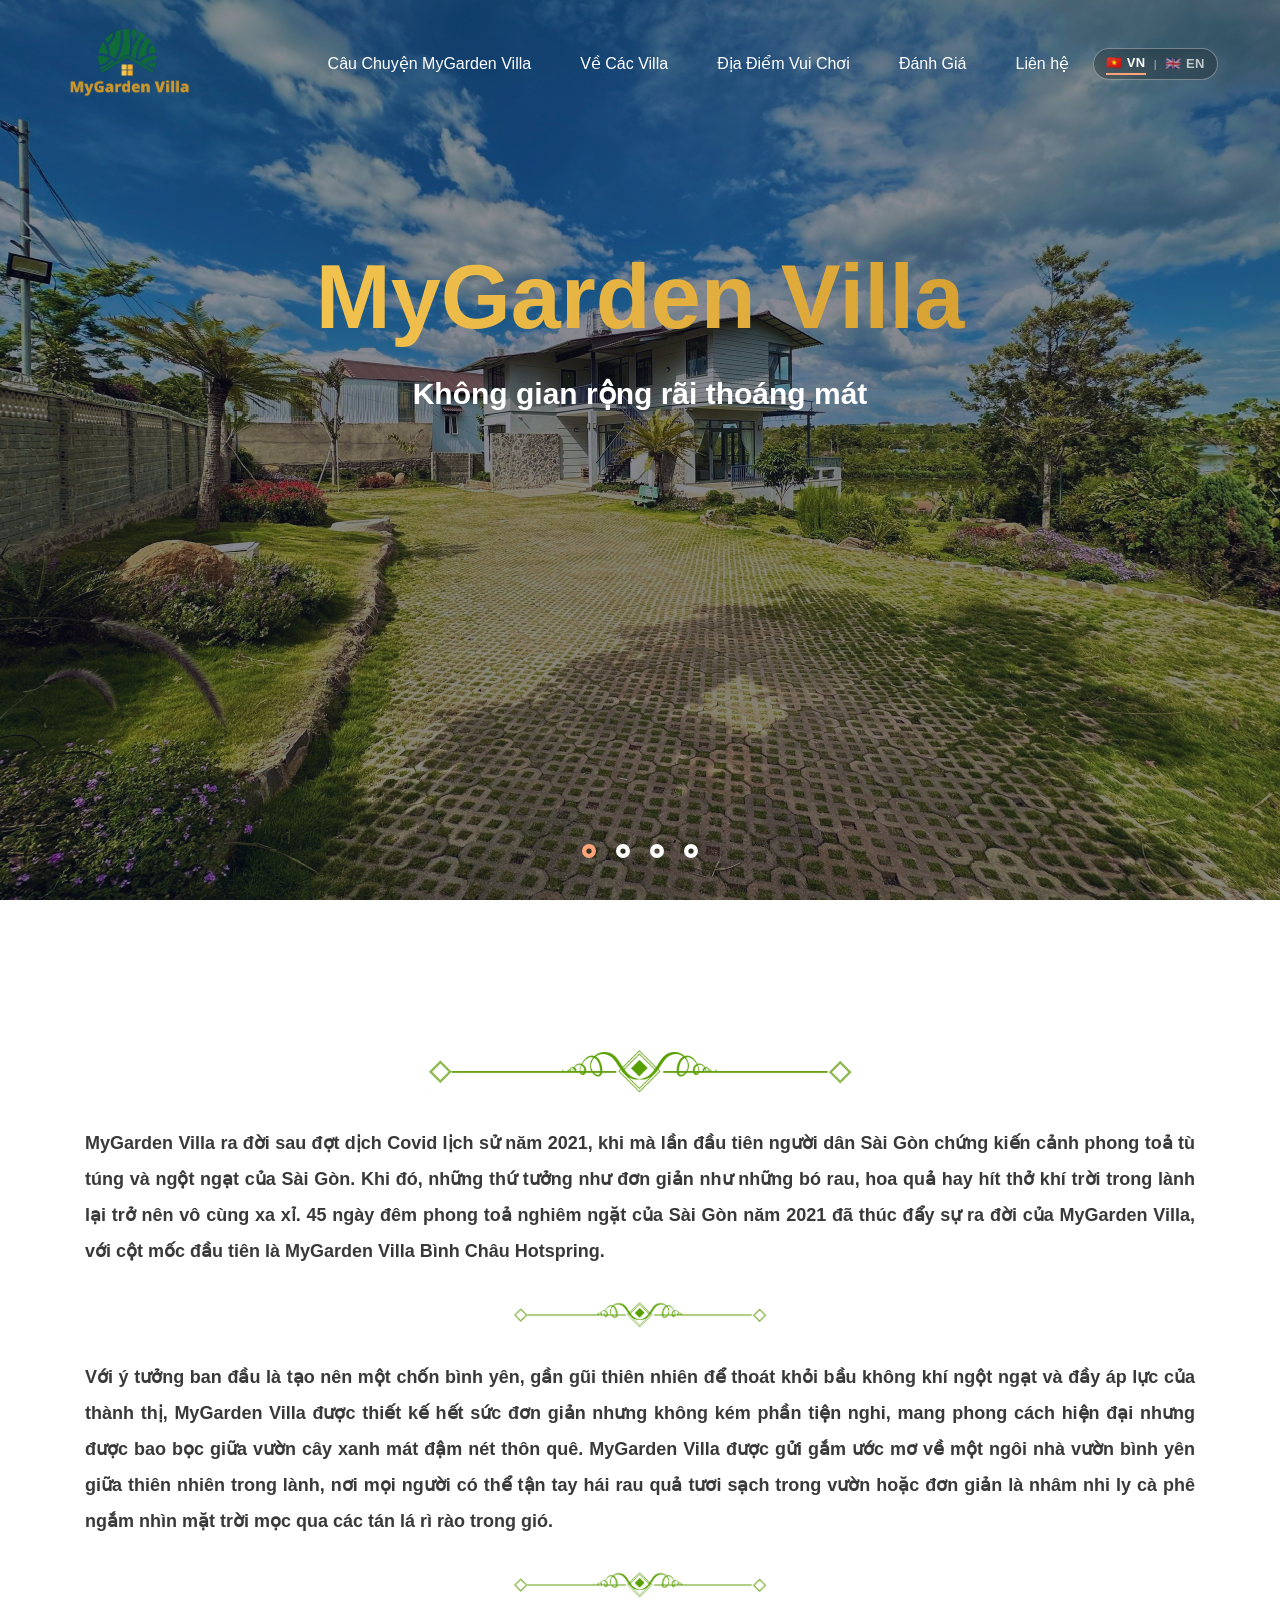
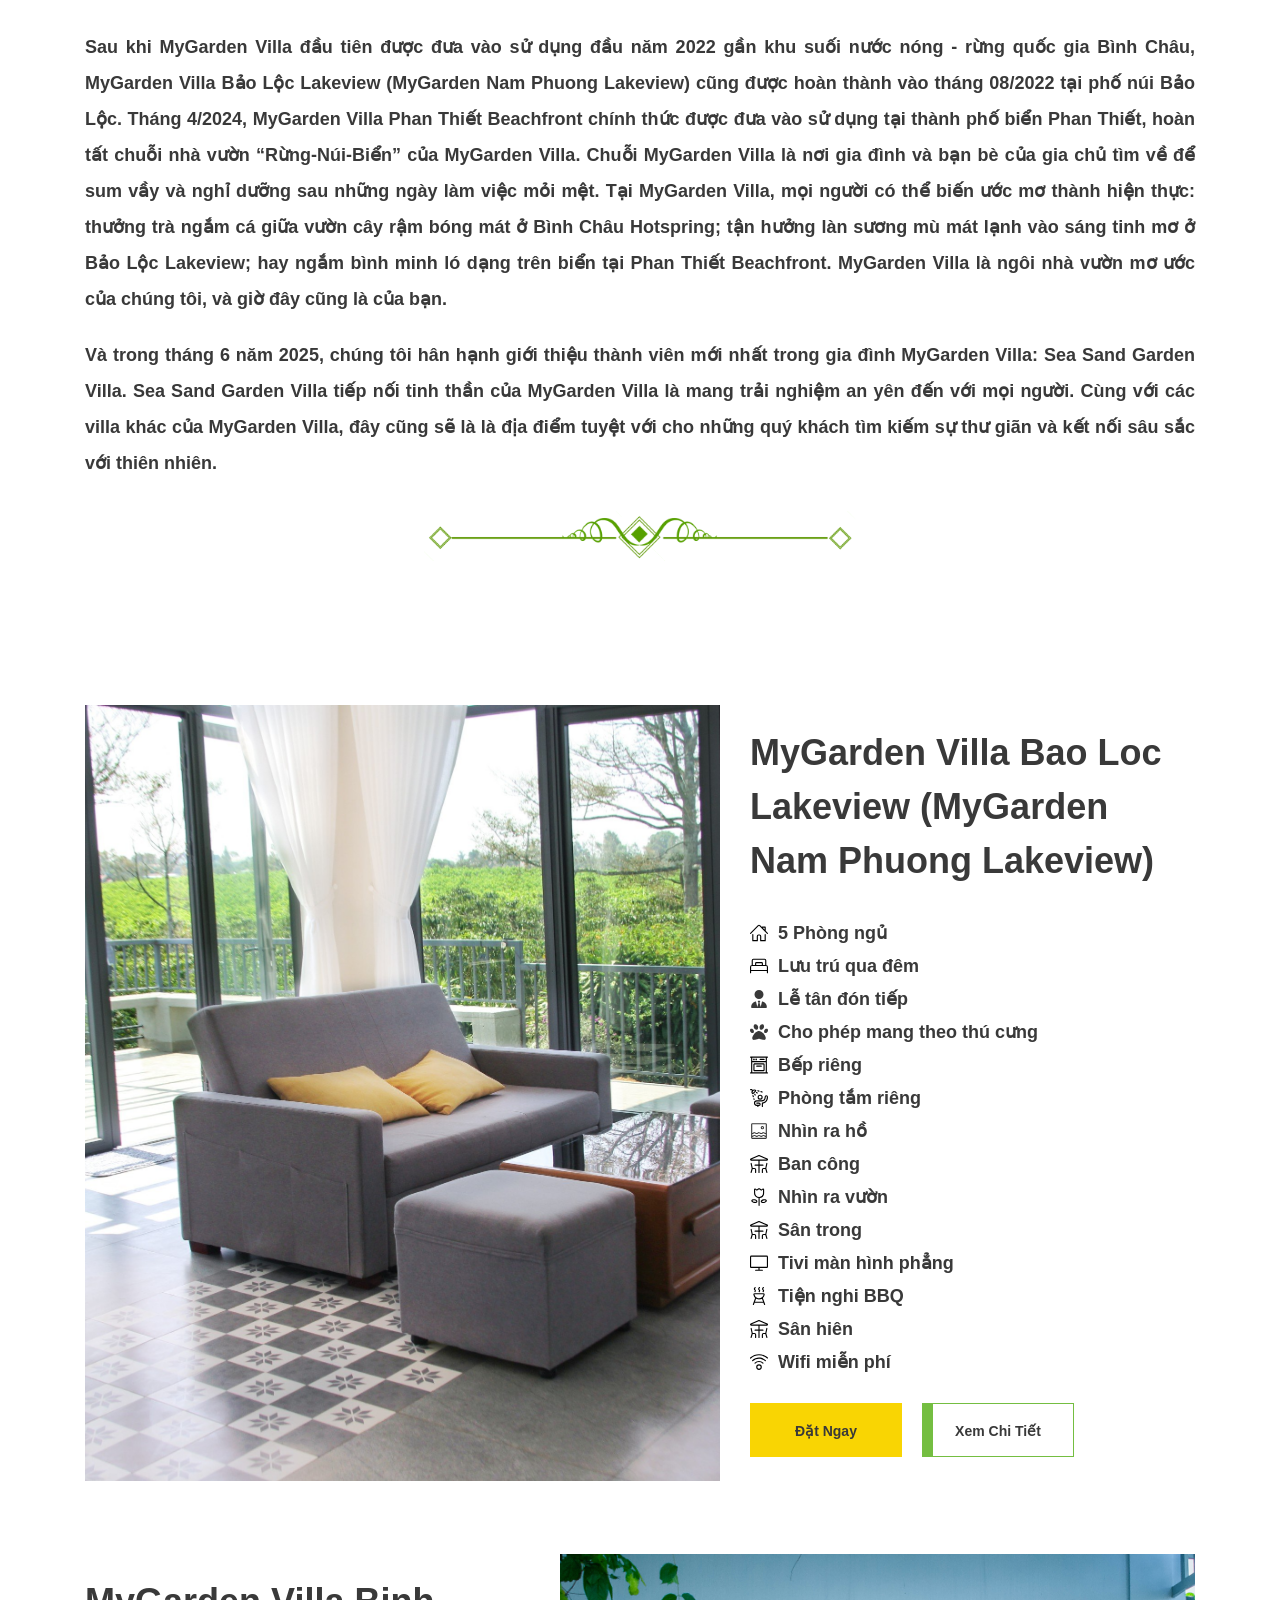
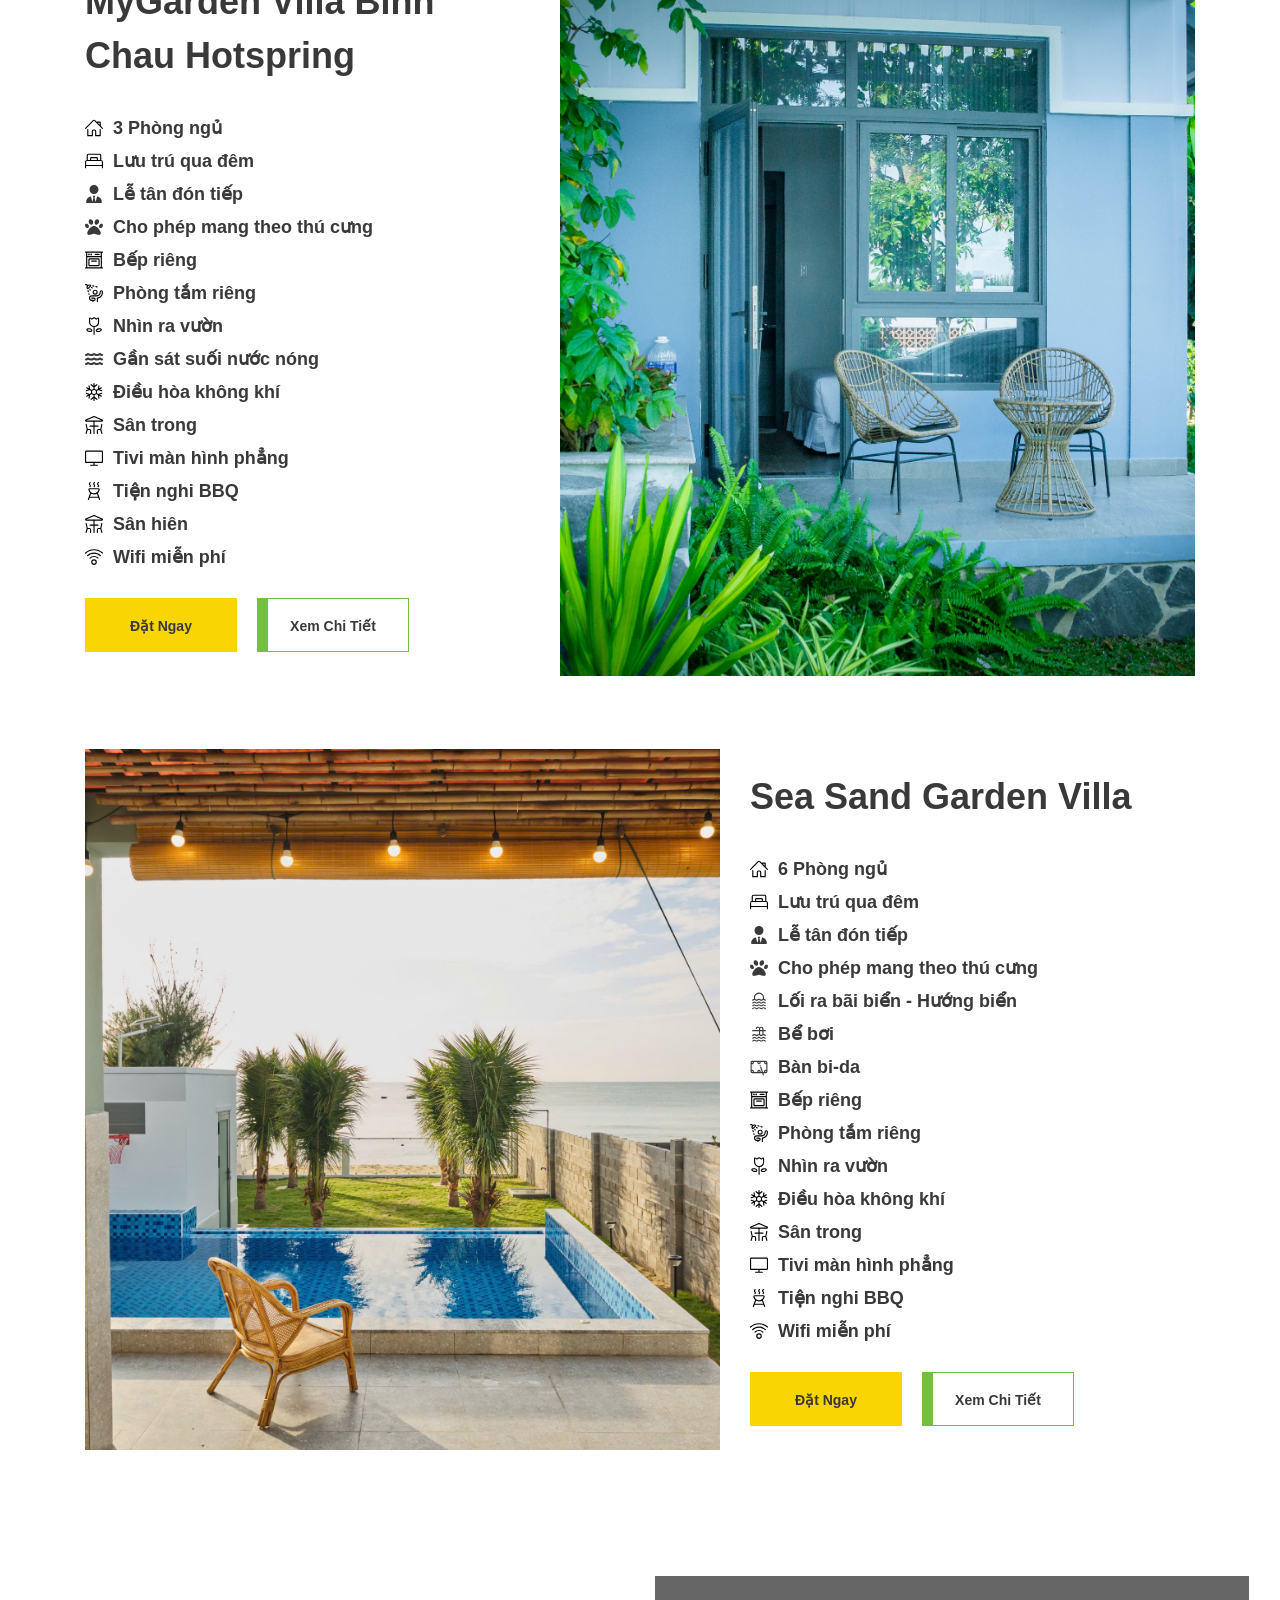
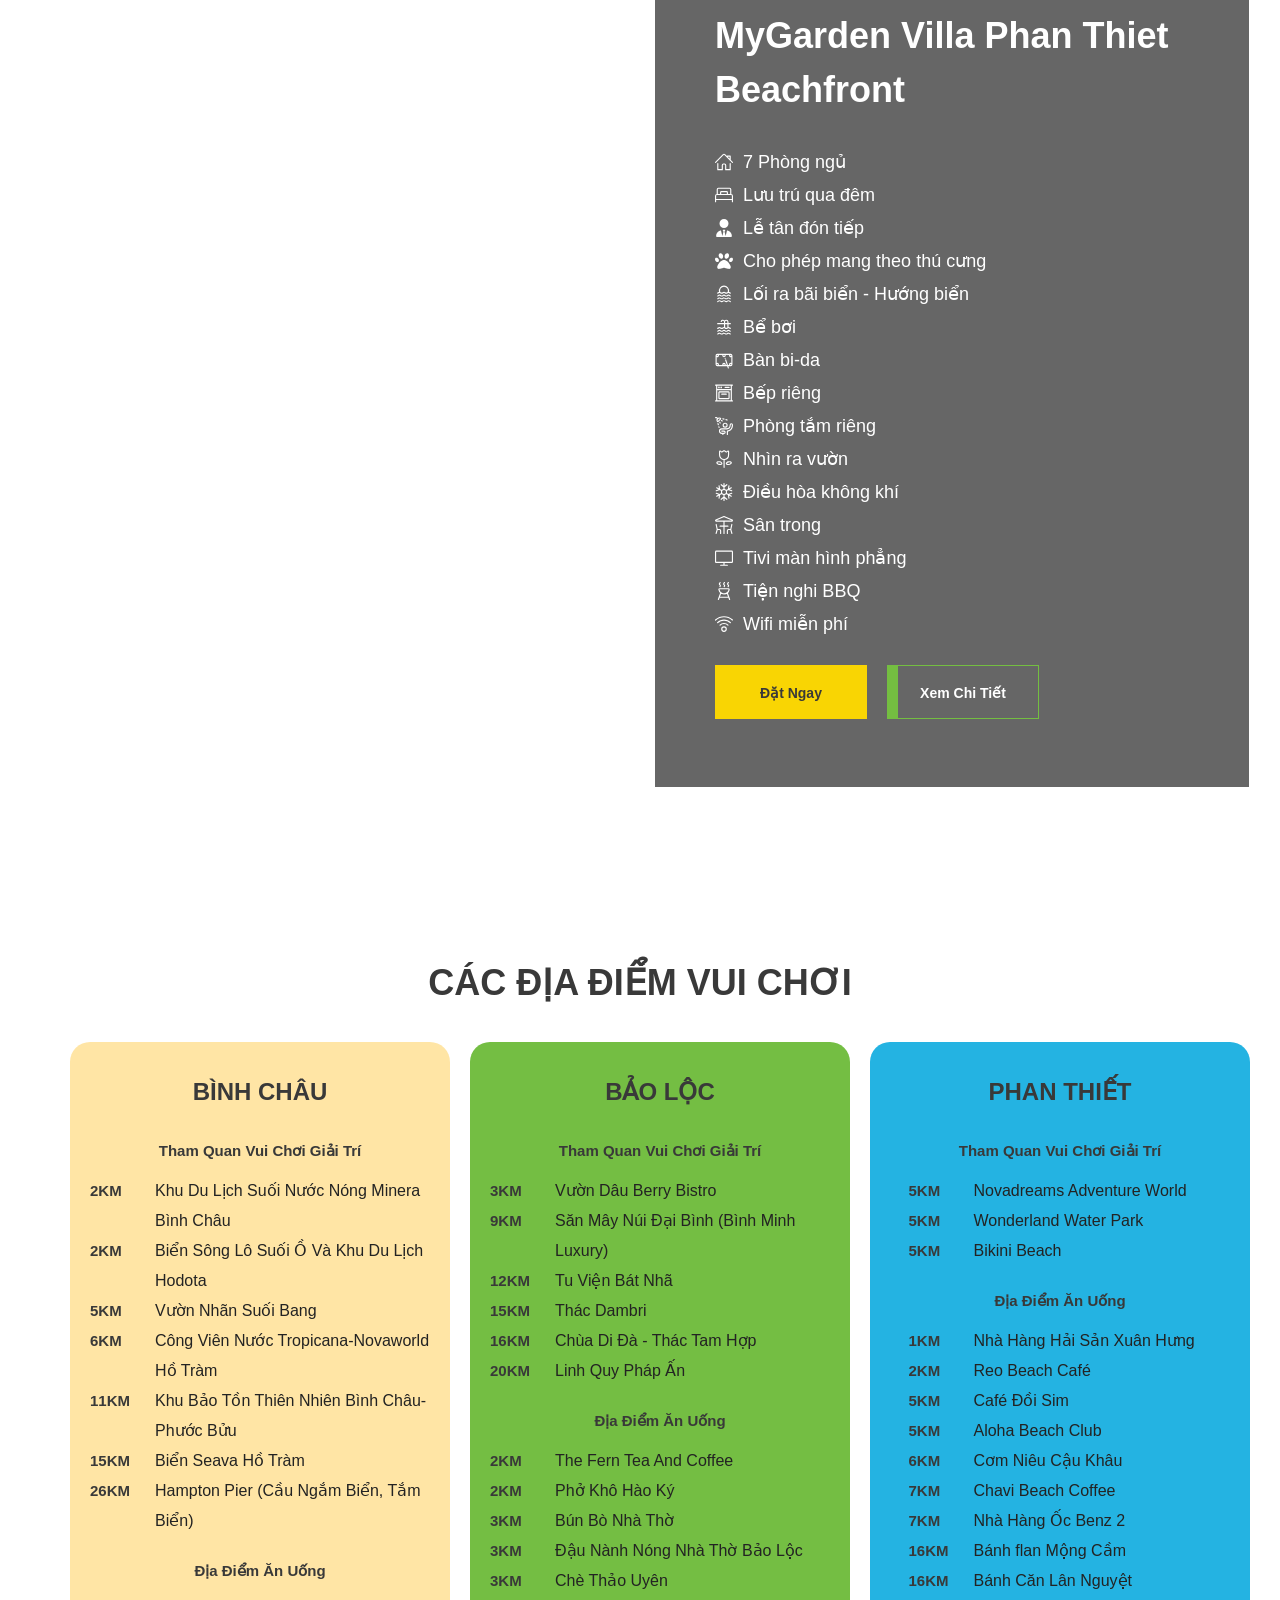
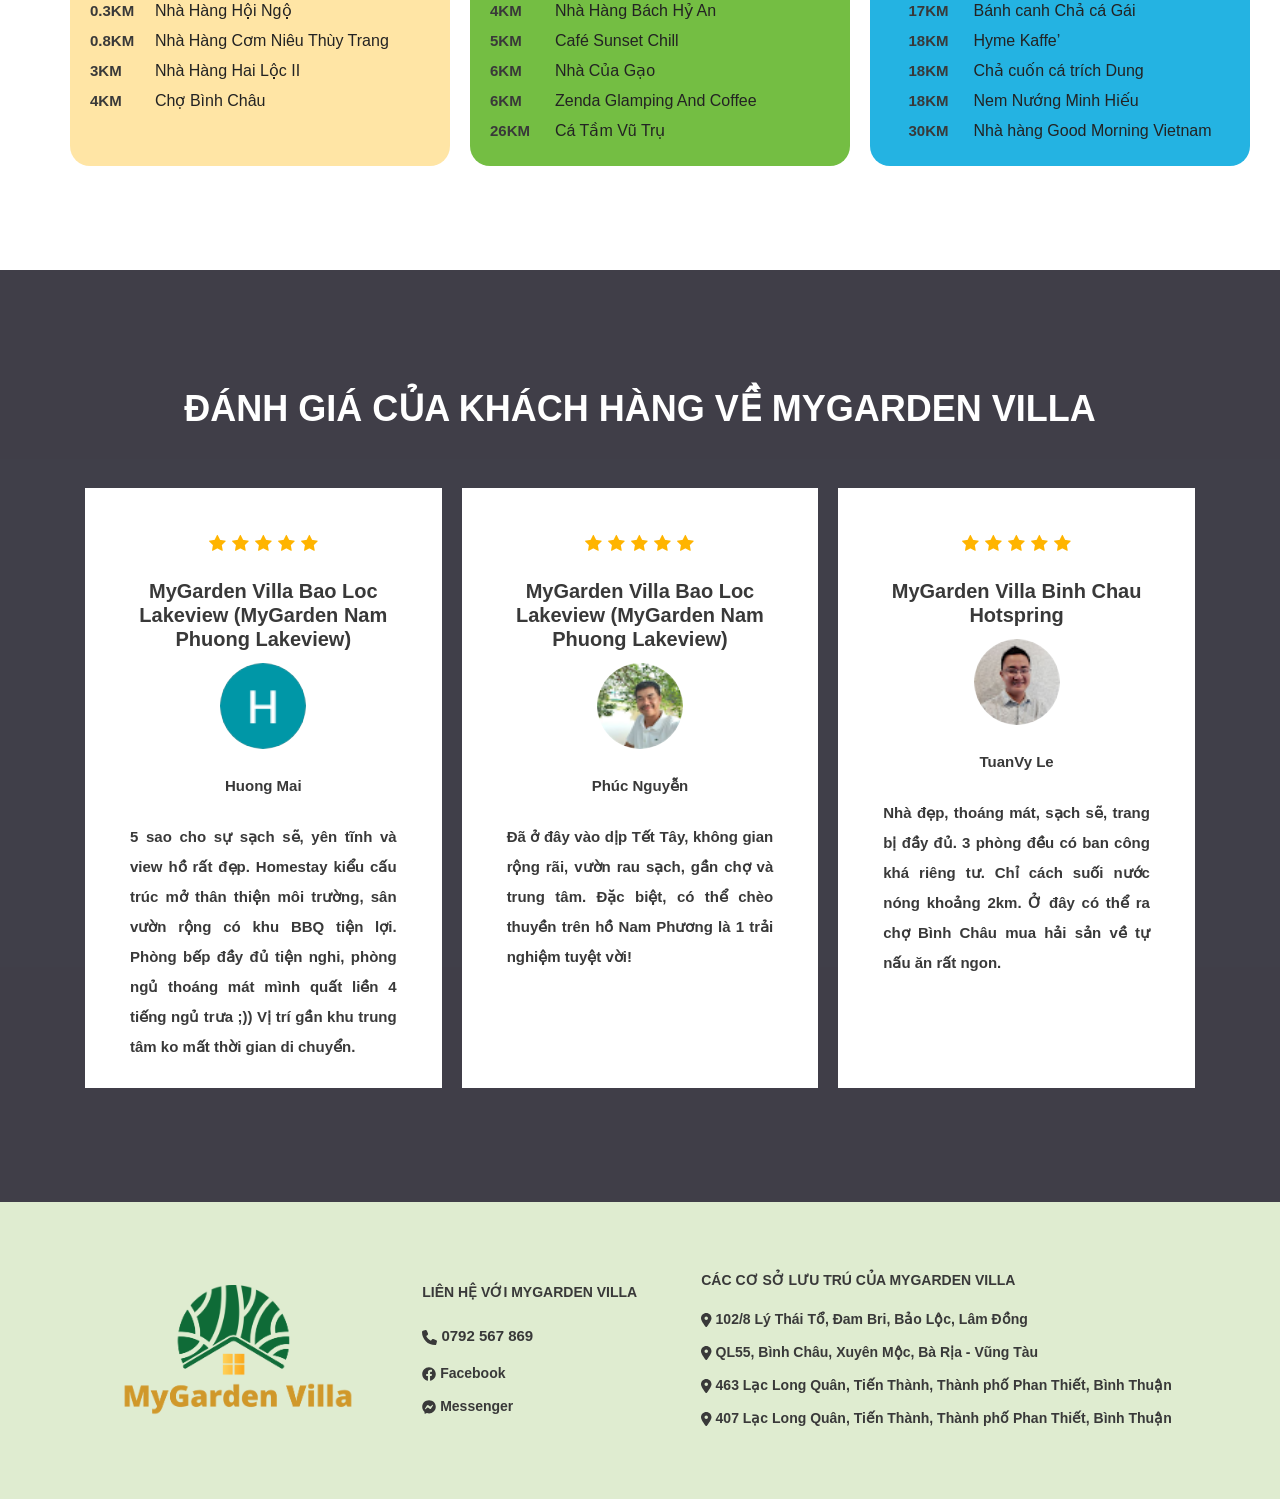
==== commit be64284c: "Add full English version and bilingual language switcher (en/)" ====
--- a/index.html
+++ b/index.html
@@ -44,6 +44,11 @@
 						<li><a href="#contact">Liên hệ</a></li>
 					</ul>
 				</nav>
+				<div class="lang-switcher">
+					<a href="index.html" class="active">🇻🇳 VN</a>
+					<span class="lang-sep">|</span>
+					<a href="en/index.html">🇬🇧 EN</a>
+				</div>
 				<!-- Hamburger Menu -->
 				<div class="hamburger"><i class="fa fa-bars" aria-hidden="true"></i></div>
 			</div>
@@ -69,6 +74,13 @@
 			<div class="menu_book text-right"><p>Đặt online</p></div>
 			<div class="menu_phone d-flex flex-row align-items-center justify-content-center">
 				<p><i class="fa-solid fa-phone"></i> 0792 567 869</p>
+			</div>
+			<div class="menu_lang">
+				<div class="lang-switcher">
+					<a href="index.html" class="active">🇻🇳 VN</a>
+					<span class="lang-sep">|</span>
+					<a href="en/index.html">🇬🇧 EN</a>
+				</div>
 			</div>
 		</div>
 	</div>
--- a/styles/main_styles.css
+++ b/styles/main_styles.css
@@ -1175,4 +1175,47 @@
 }
 .line {
 	height: 50px !important;
+}
+
+/* Language Switcher */
+.lang-switcher {
+	display: inline-flex;
+	align-items: center;
+	gap: 8px;
+	margin-left: 24px;
+	background: rgba(0, 0, 0, 0.25);
+	backdrop-filter: blur(8px);
+	-webkit-backdrop-filter: blur(8px);
+	border: 1px solid rgba(255, 255, 255, 0.35);
+	border-radius: 20px;
+	padding: 4px 12px;
+	font-size: 13px;
+	font-weight: 600;
+	letter-spacing: 0.5px;
+}
+.lang-switcher a {
+	color: rgba(255, 255, 255, 0.7);
+	text-decoration: none;
+	transition: all 0.25s ease;
+}
+.lang-switcher a:hover {
+	color: #ffa37b;
+}
+.lang-switcher a.active {
+	color: #ffffff;
+	font-weight: 700;
+	border-bottom: 2px solid #ffa37b;
+}
+.lang-switcher .lang-sep {
+	color: rgba(255, 255, 255, 0.4);
+	font-size: 11px;
+}
+.menu_lang {
+	margin-top: 15px;
+	display: flex;
+	justify-content: flex-end;
+}
+.menu_lang .lang-switcher {
+	margin-left: 0;
+	background: rgba(255, 255, 255, 0.15);
 }
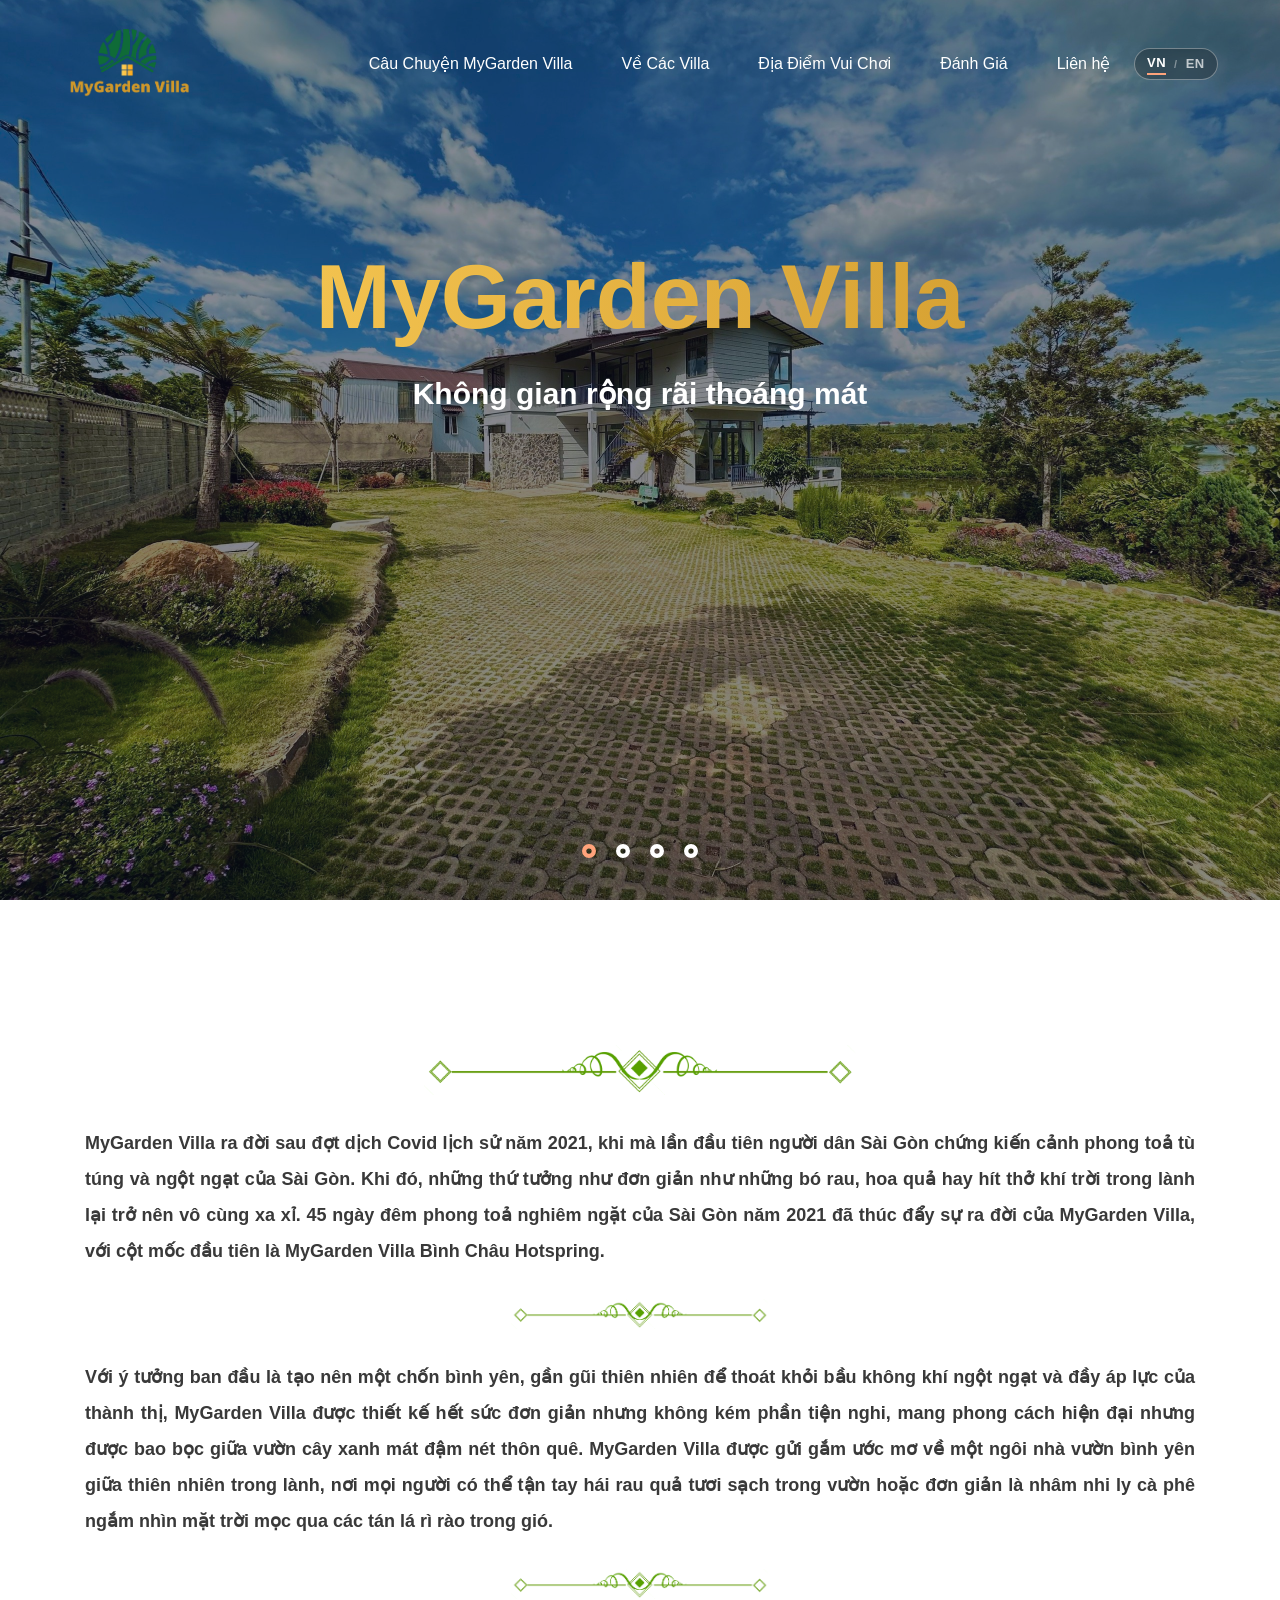
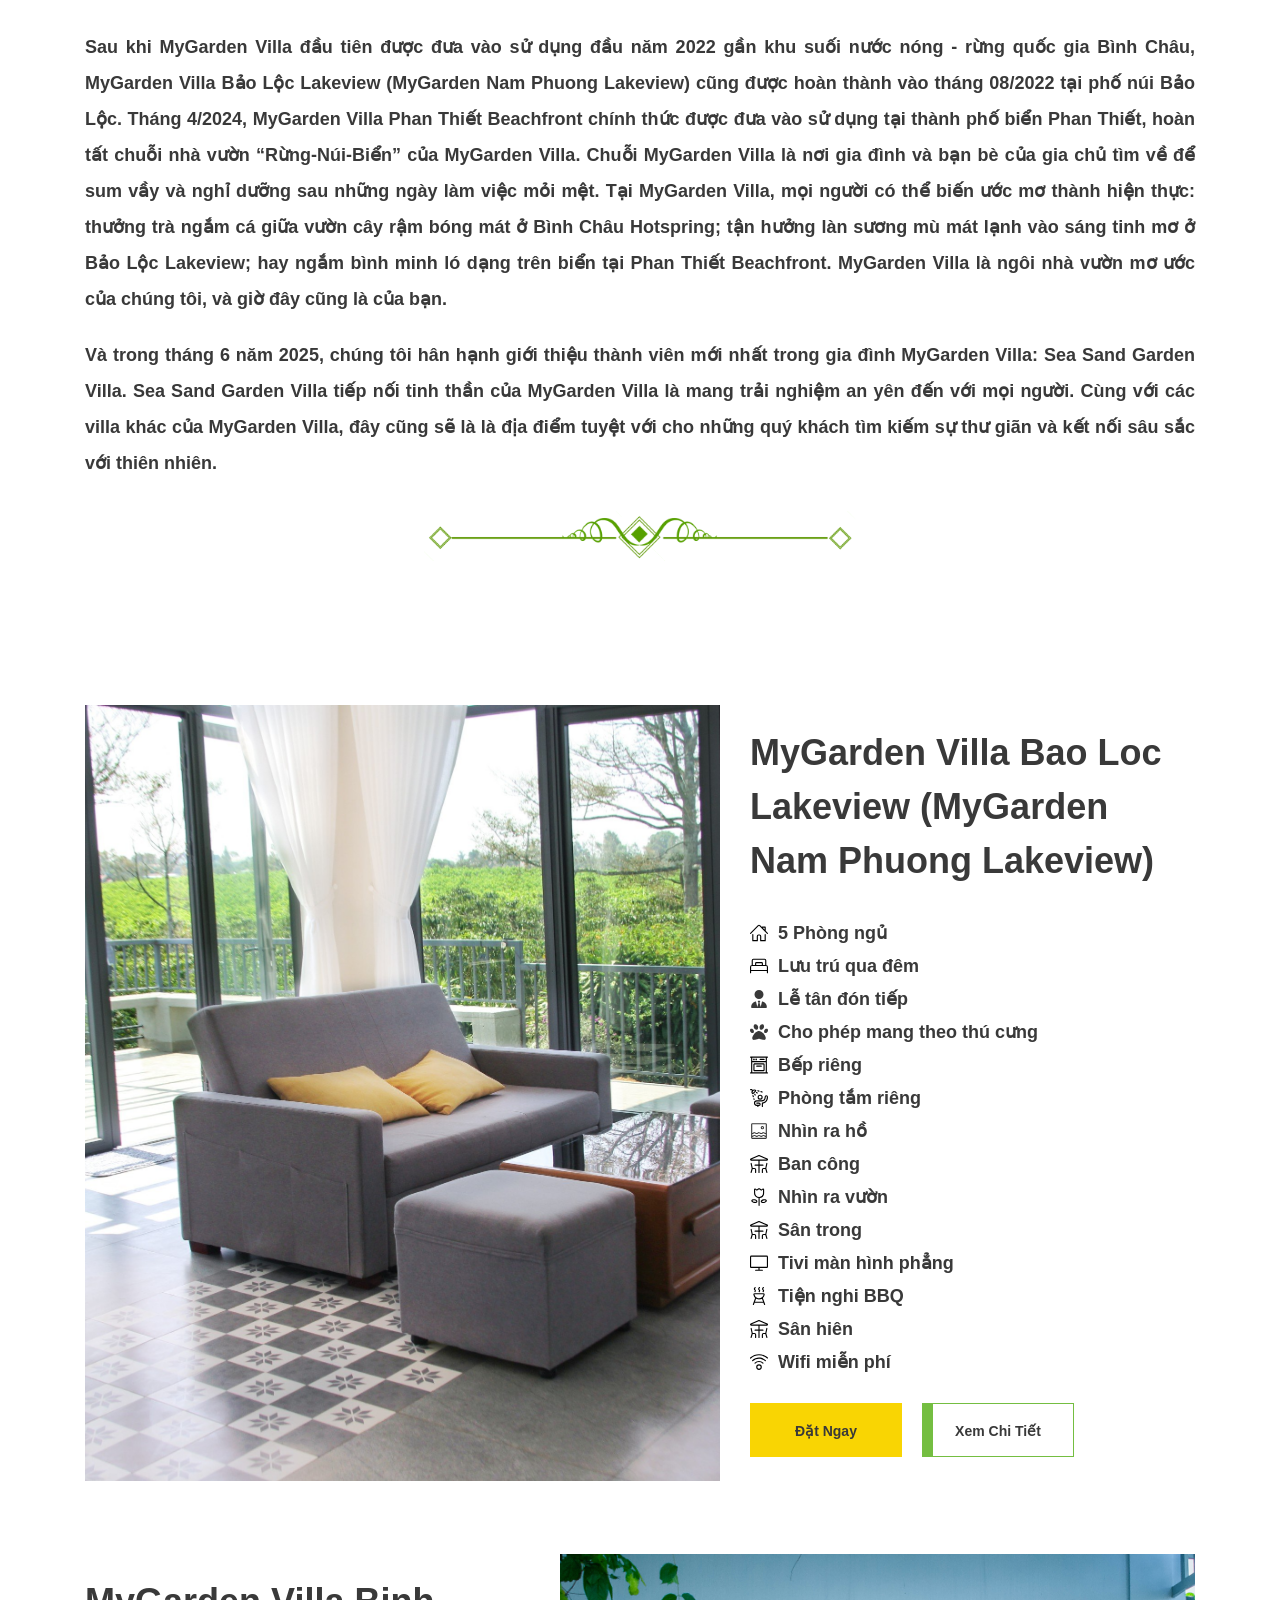
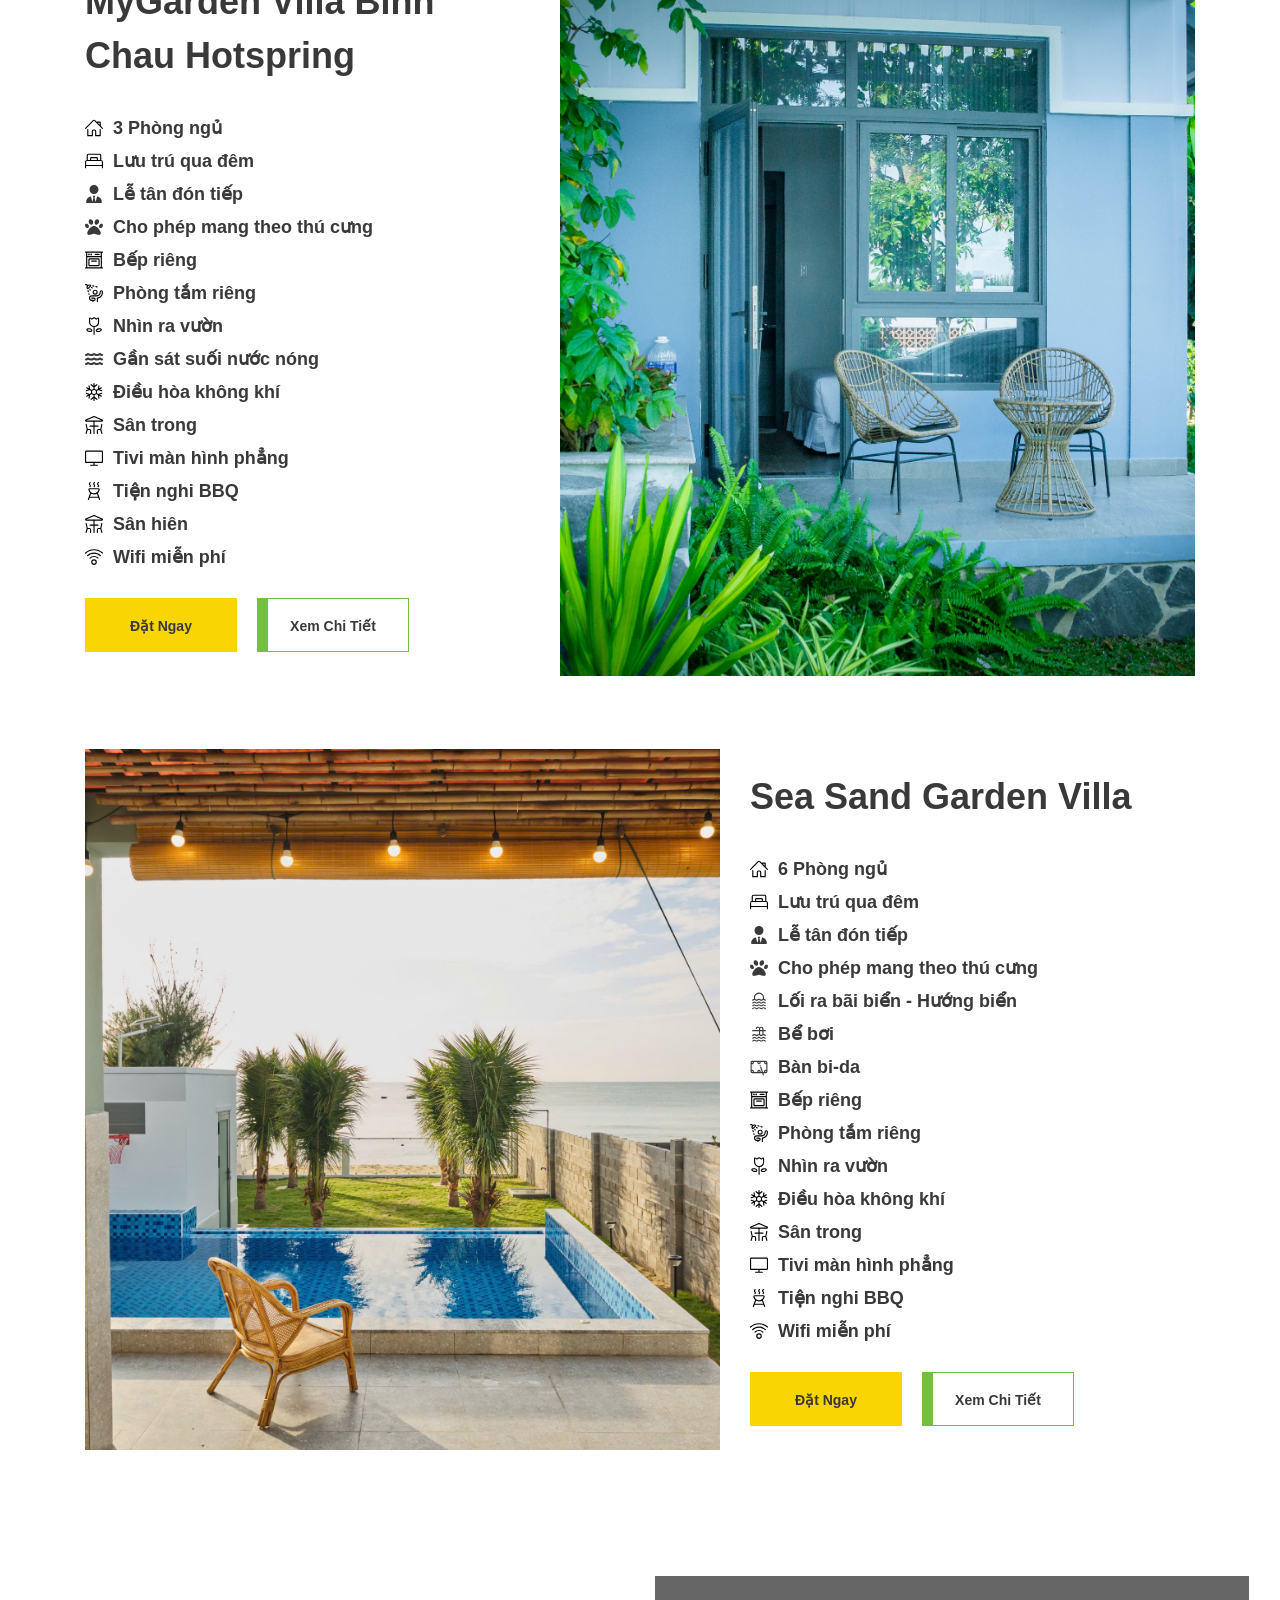
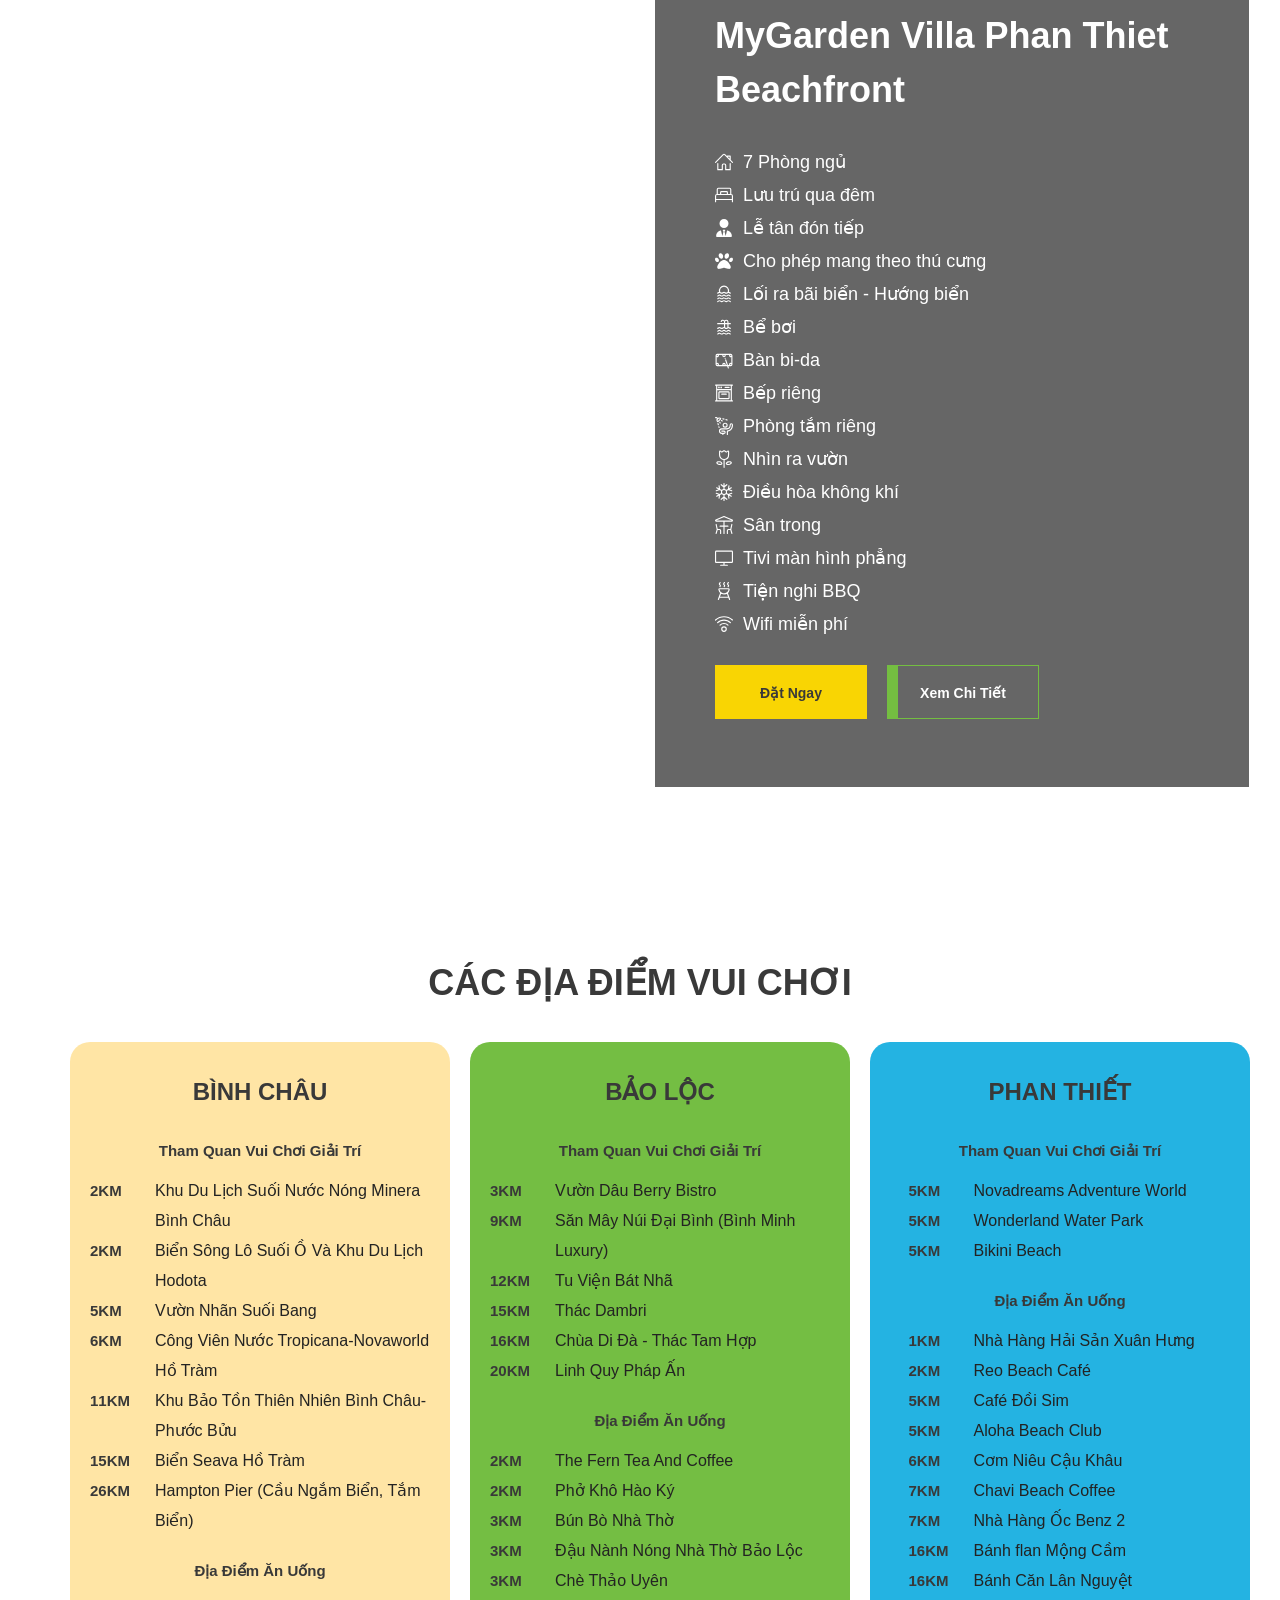
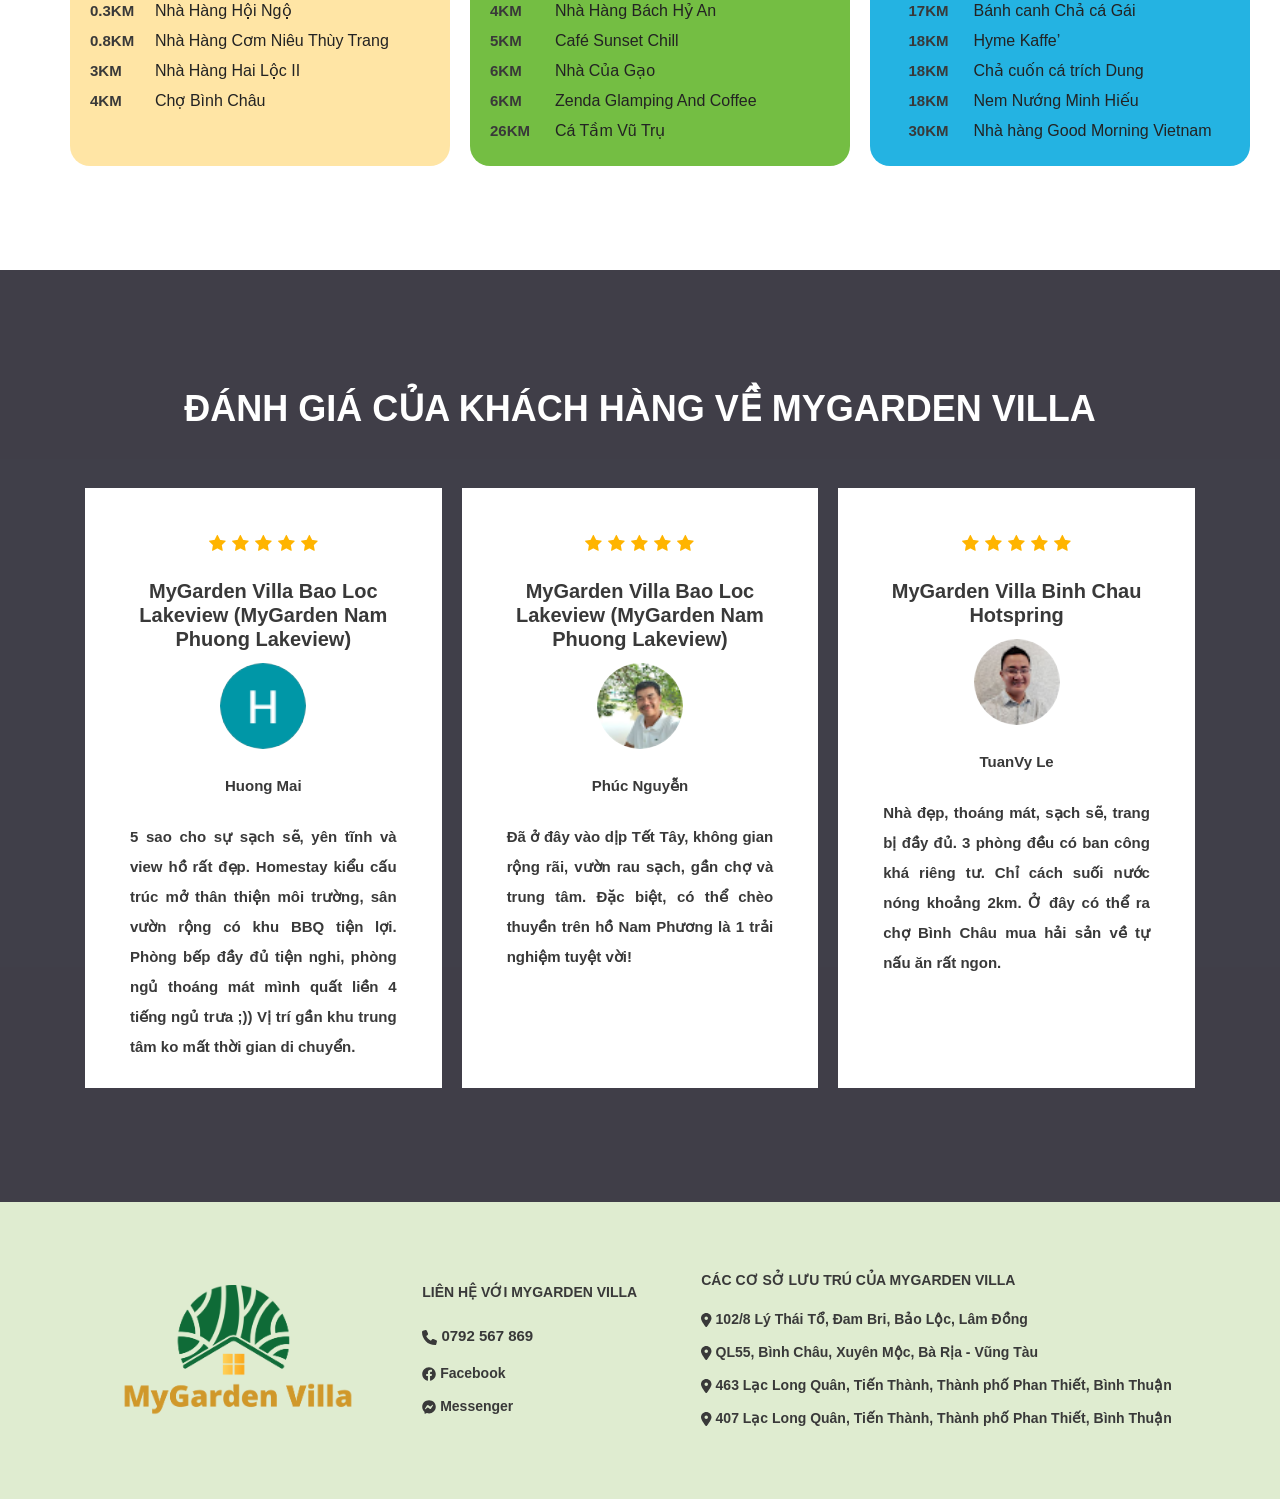
==== commit 3864f201: "Update language switcher to display VN/EN only" ====
--- a/index.html
+++ b/index.html
@@ -45,9 +45,9 @@
 					</ul>
 				</nav>
 				<div class="lang-switcher">
-					<a href="index.html" class="active">🇻🇳 VN</a>
-					<span class="lang-sep">|</span>
-					<a href="en/index.html">🇬🇧 EN</a>
+					<a href="index.html" class="active">VN</a>
+					<span class="lang-sep">/</span>
+					<a href="en/index.html">EN</a>
 				</div>
 				<!-- Hamburger Menu -->
 				<div class="hamburger"><i class="fa fa-bars" aria-hidden="true"></i></div>
@@ -77,9 +77,9 @@
 			</div>
 			<div class="menu_lang">
 				<div class="lang-switcher">
-					<a href="index.html" class="active">🇻🇳 VN</a>
-					<span class="lang-sep">|</span>
-					<a href="en/index.html">🇬🇧 EN</a>
+					<a href="index.html" class="active">VN</a>
+					<span class="lang-sep">/</span>
+					<a href="en/index.html">EN</a>
 				</div>
 			</div>
 		</div>
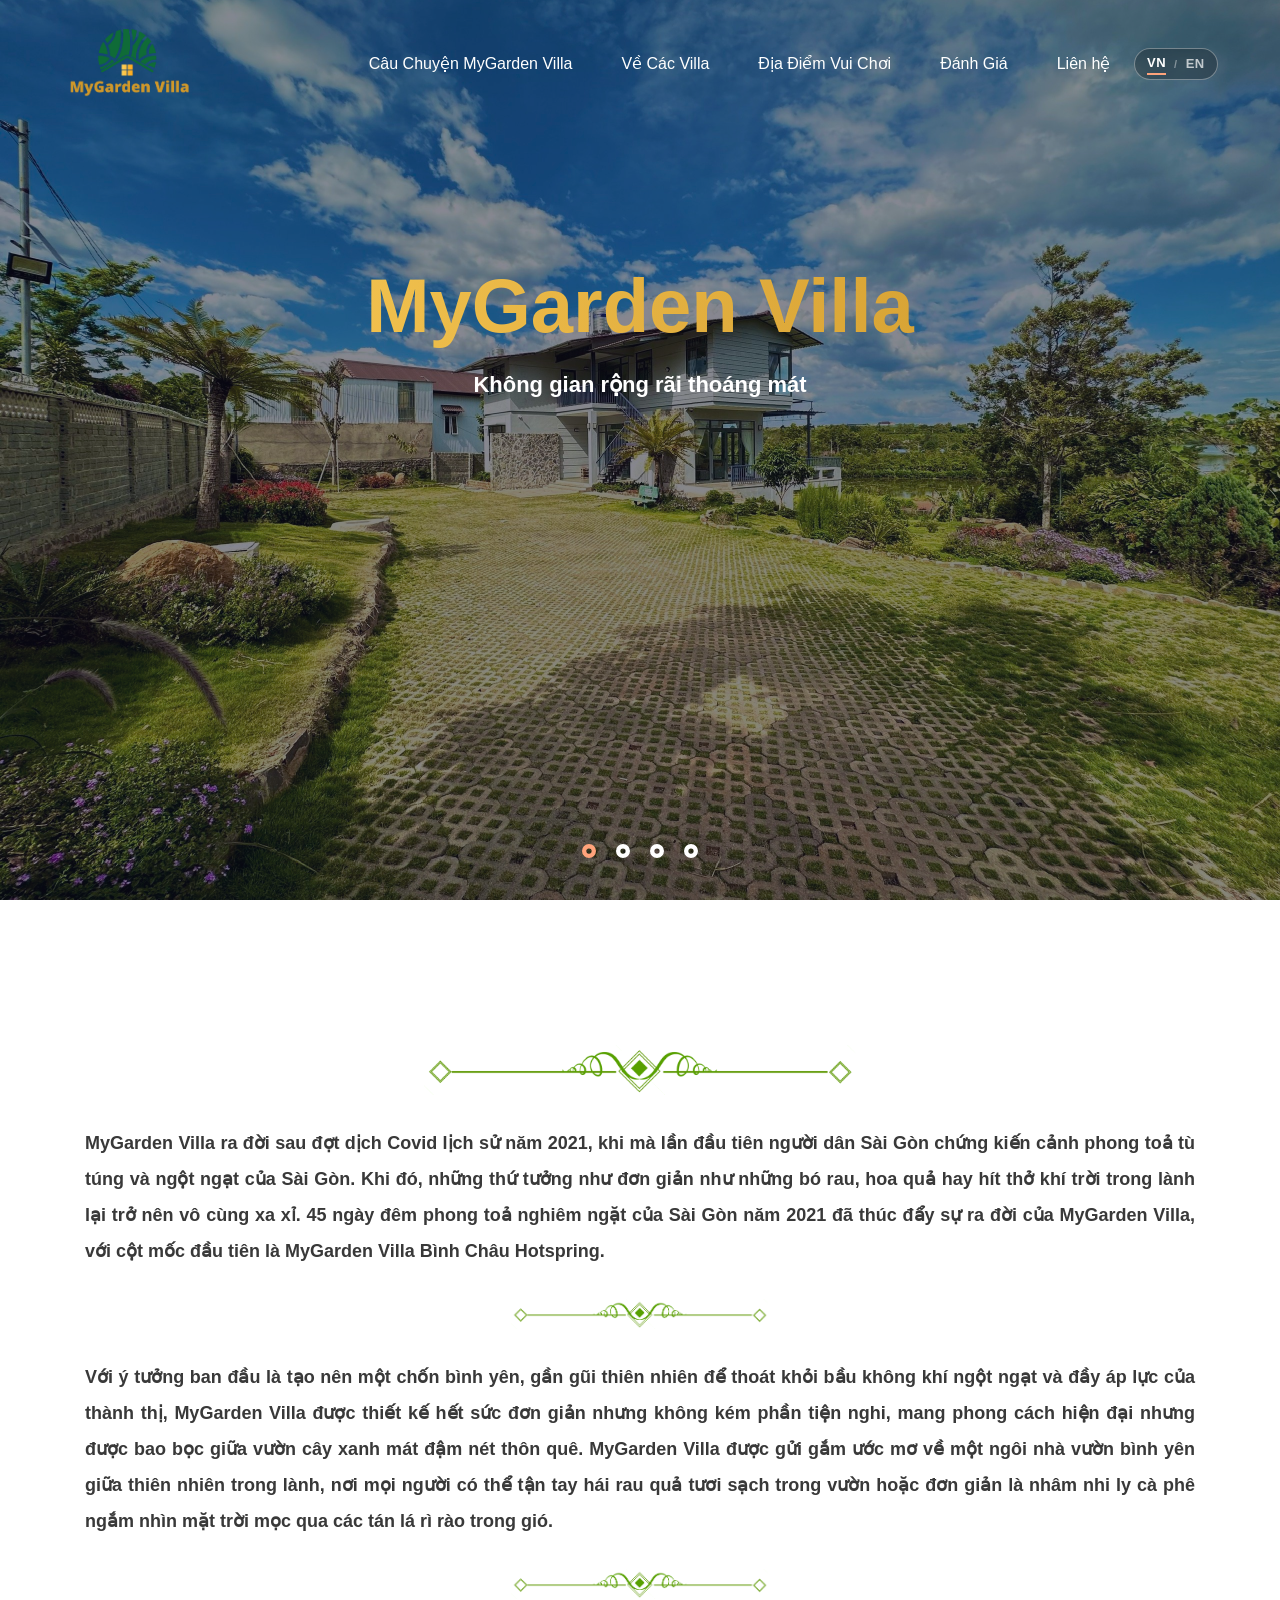
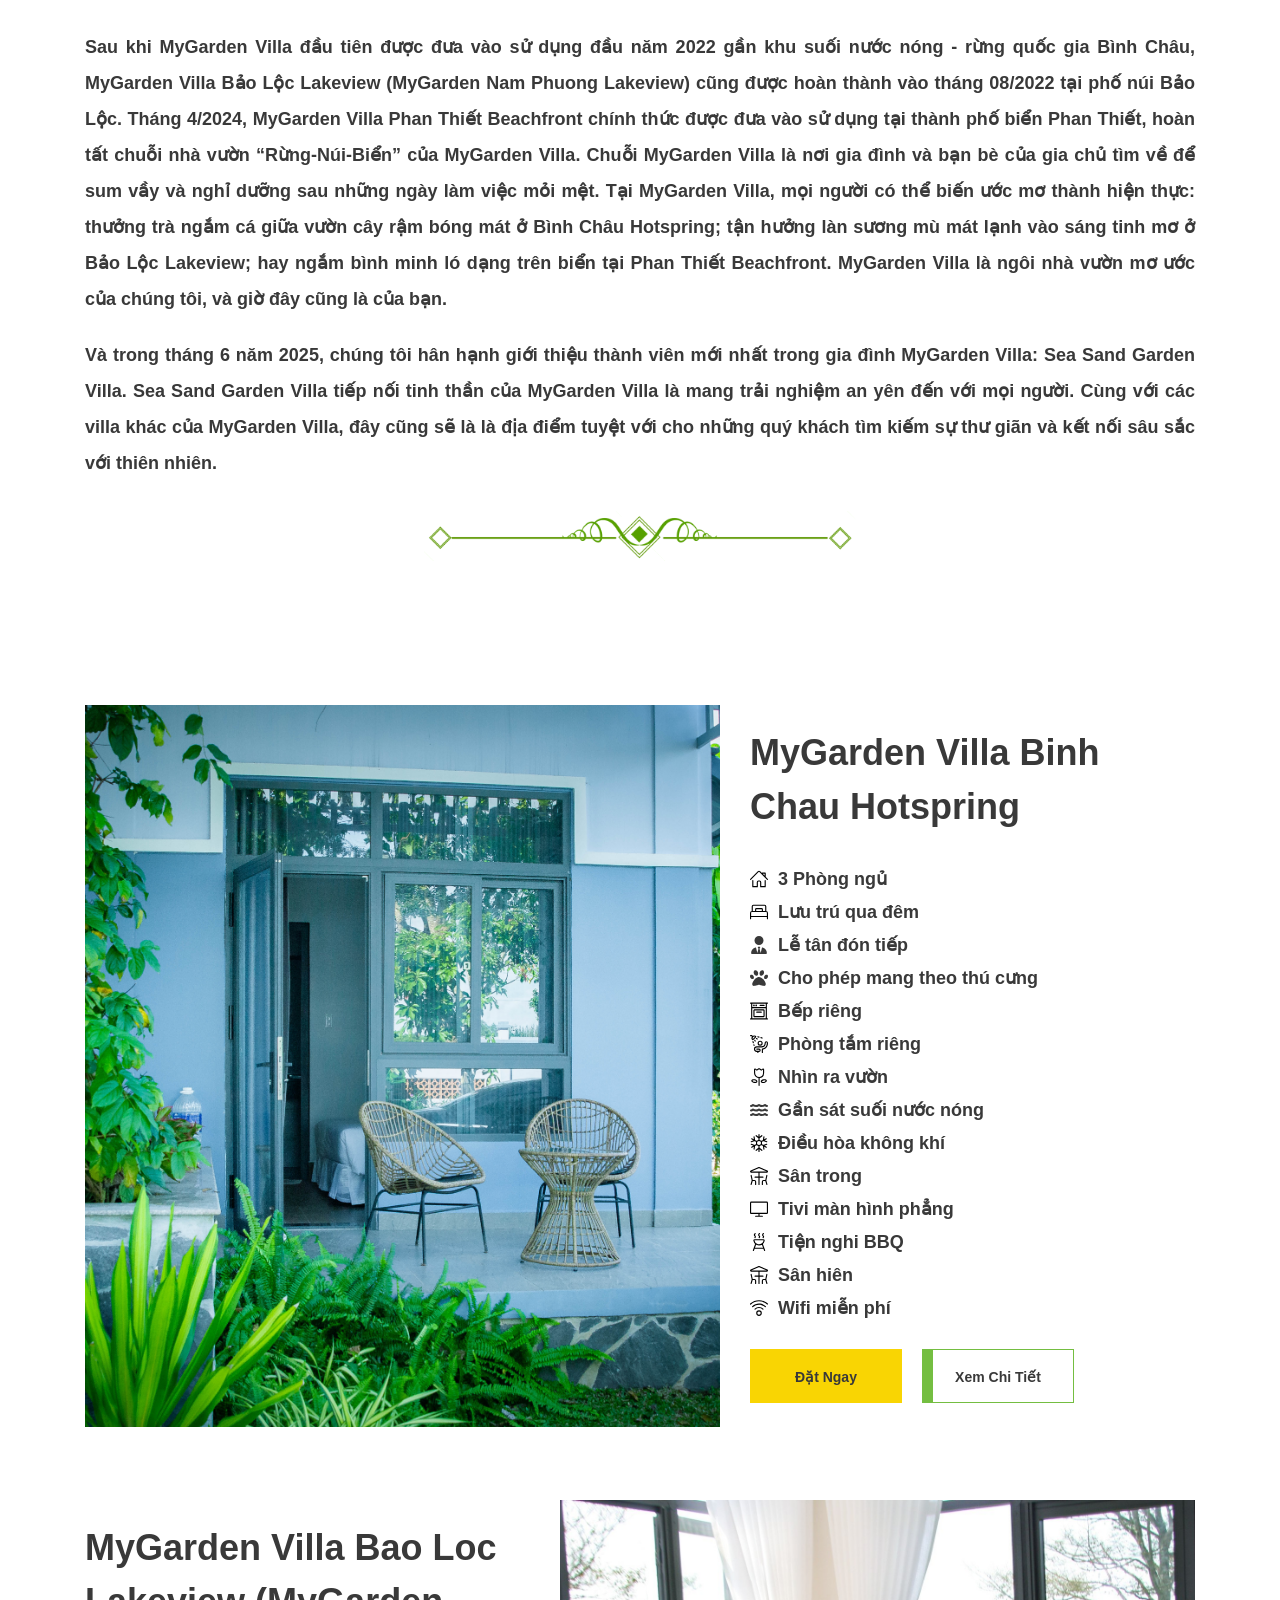
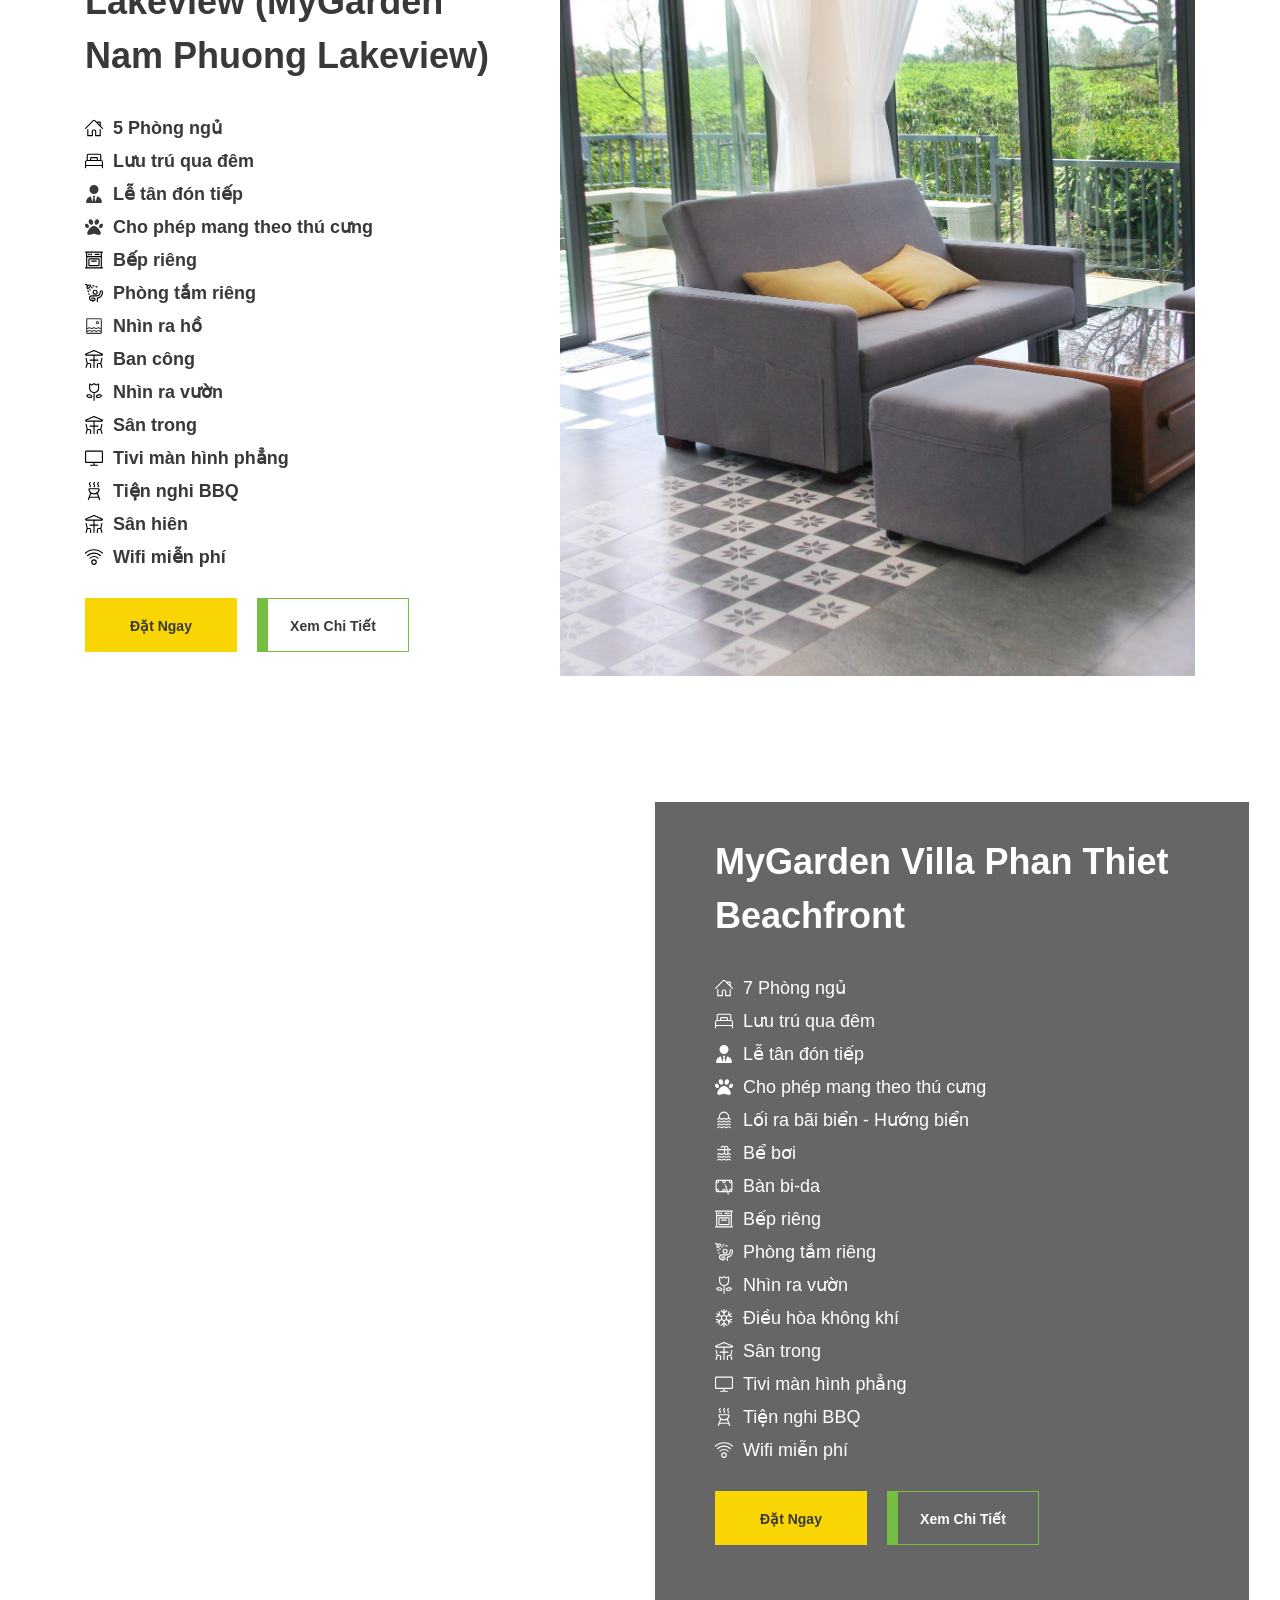
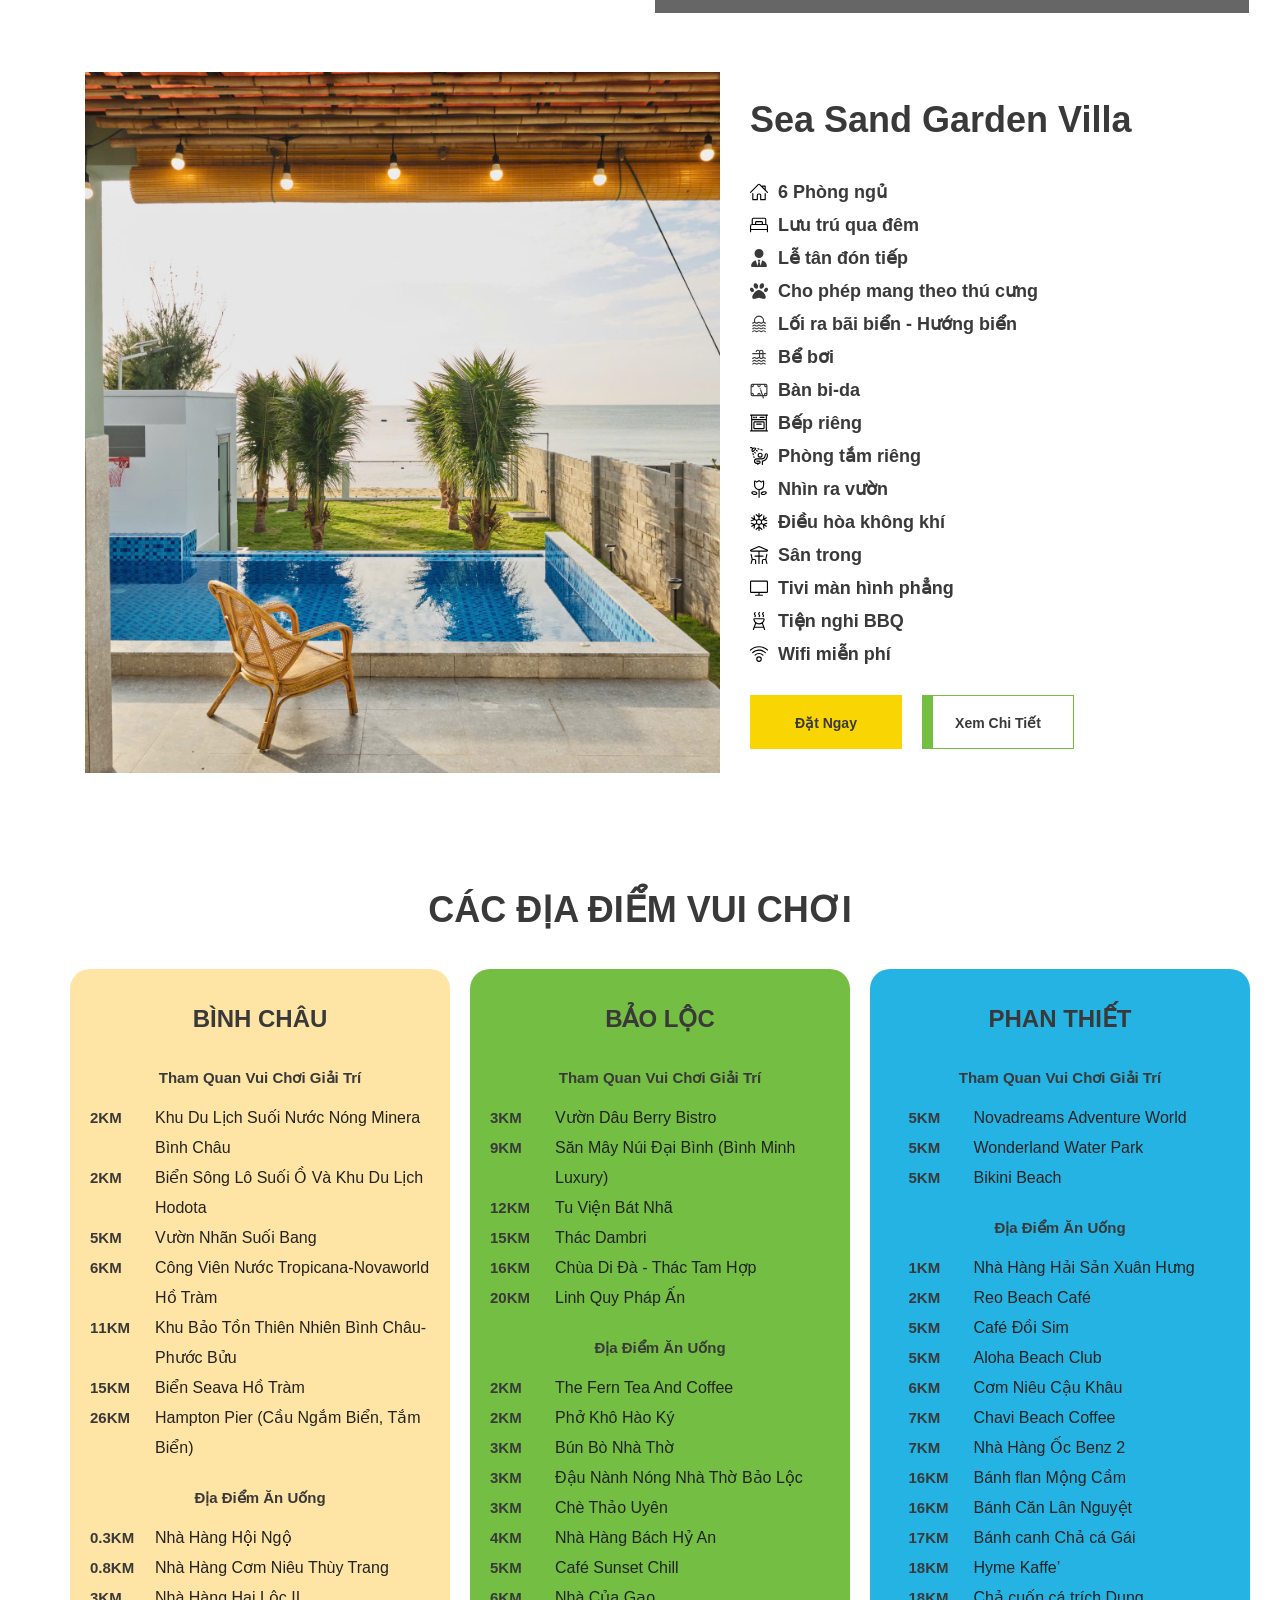
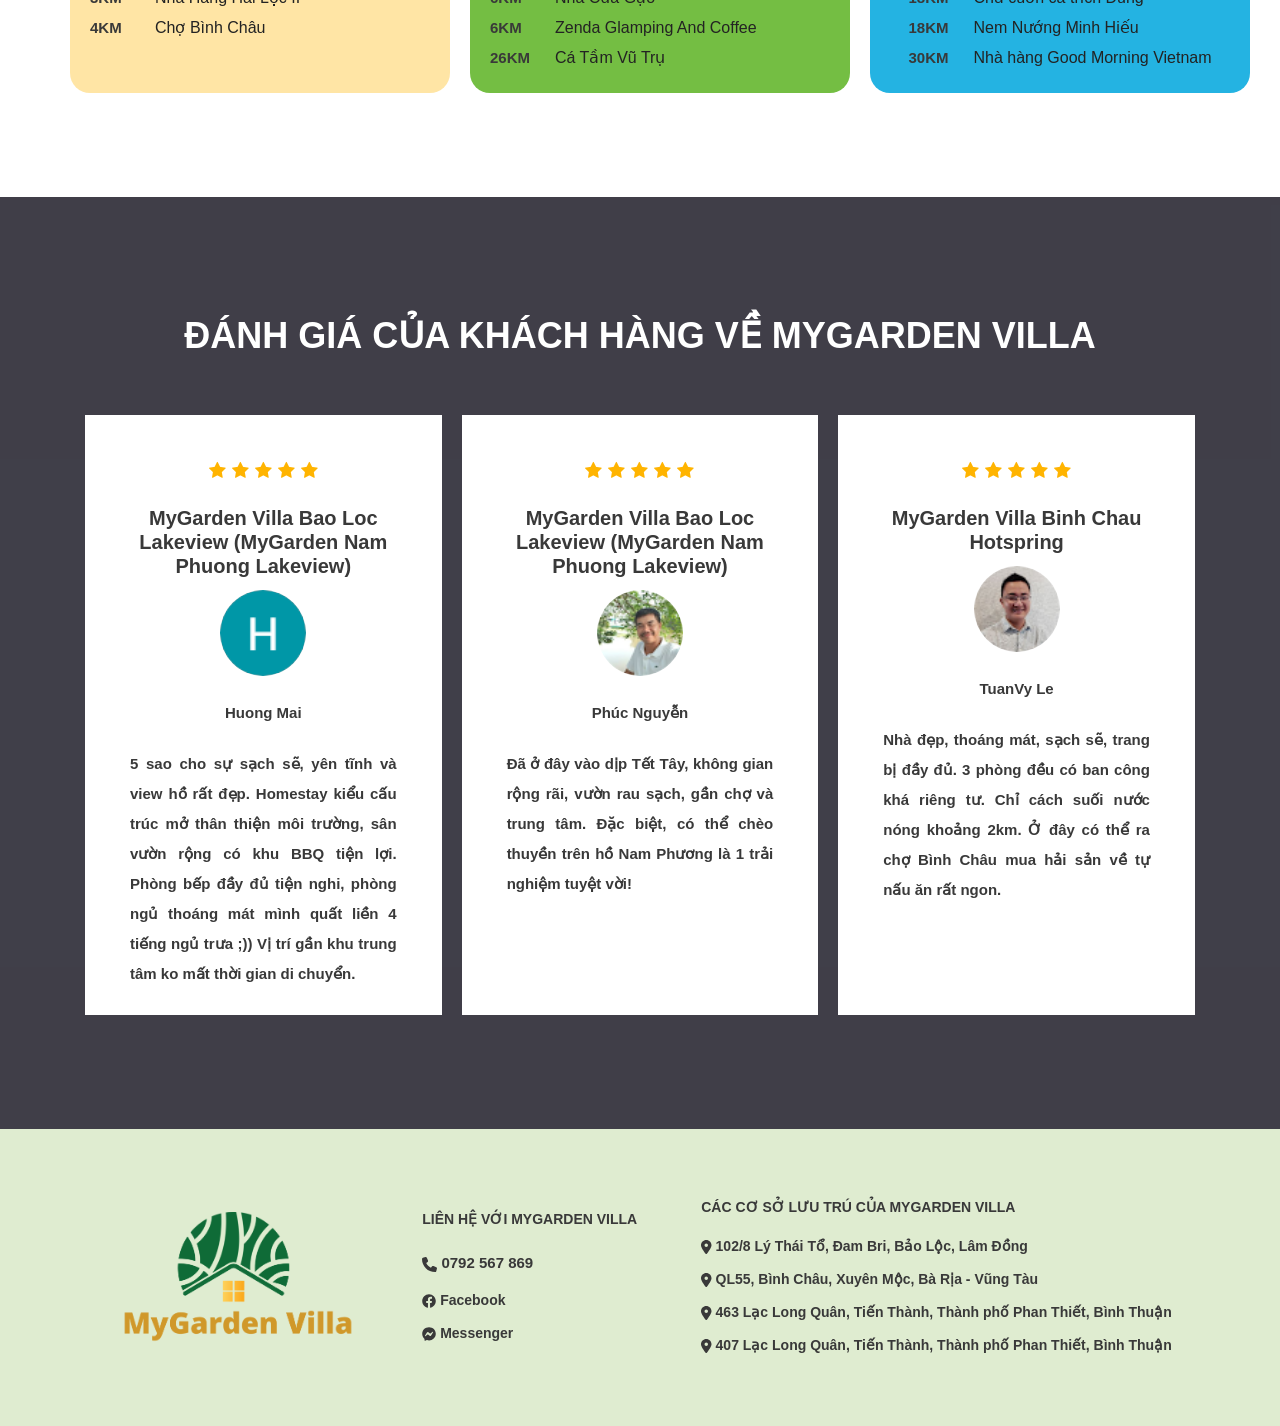
==== commit 88f96b4f: "Add Eng version, reorder the villas, resize the title" ====
--- a/index.html
+++ b/index.html
@@ -203,12 +203,93 @@
 					<!-- Details Image -->
 					<div class="col-xl-7 col-lg-6">
 						<div class="details_image">
-							<div class="background_image" style="background-image:url(images/baoloc/final1.jpg)"></div>
+							<div class="background_image" style="background-image:url(images/BinhChau/detail2.jpg)"></div>
 						</div>
 					</div>
 
 					<!-- Details Content -->
 					<div class="col-xl-5 col-lg-6">
+						<div class="details_content">
+							<div class="details_title">MyGarden Villa Binh Chau Hotspring</div>
+							<div class="details_list">
+								<ul>
+									<li>
+										<svg class="bk-icon -streamline-house-chimney-alt" height="18" width="18" viewBox="0 0 24 24" role="presentation" aria-hidden="true" focusable="false"><path d="M3.004 13.923v8.25c0 .414.336.75.75.75h6a.75.75 0 0 0 .75-.75v-6a.75.75 0 0 1 .75-.75h1.5a.75.75 0 0 1 .75.75v6c0 .414.336.75.75.75h6a.75.75 0 0 0 .75-.75v-8.25a.75.75 0 0 0-1.5 0v8.25l.75-.75h-6l.75.75v-6a2.25 2.25 0 0 0-2.25-2.25h-1.5a2.25 2.25 0 0 0-2.25 2.25v6l.75-.75h-6l.75.75v-8.25a.75.75 0 0 0-1.5 0zm-1.72-.97l10.19-10.189a.75.75 0 0 1 1.06 0l10.19 10.19a.75.75 0 1 0 1.06-1.061L13.595 1.703a2.25 2.25 0 0 0-3.181 0L.224 11.894a.75.75 0 0 0 1.06 1.06zm15.97-7.28v-1.5l-.75.75h3.75l-.75-.75v5.25a.75.75 0 0 0 1.5 0v-5.25a.75.75 0 0 0-.75-.75h-3.75a.75.75 0 0 0-.75.75v1.5a.75.75 0 0 0 1.5 0z"></path></svg>
+										3 Phòng ngủ
+									</li>
+									<li>
+										<svg height="18" width="18" viewBox="0 0 24 24"><path d="M2.75 12h18.5c.69 0 1.25.56 1.25 1.25V18l.75-.75H.75l.75.75v-4.75c0-.69.56-1.25 1.25-1.25m0-1.5A2.75 2.75 0 0 0 0 13.25V18c0 .414.336.75.75.75h22.5A.75.75 0 0 0 24 18v-4.75a2.75 2.75 0 0 0-2.75-2.75zM0 18v3a.75.75 0 0 0 1.5 0v-3A.75.75 0 0 0 0 18m22.5 0v3a.75.75 0 0 0 1.5 0v-3a.75.75 0 0 0-1.5 0m-.75-6.75V4.5a2.25 2.25 0 0 0-2.25-2.25h-15A2.25 2.25 0 0 0 2.25 4.5v6.75a.75.75 0 0 0 1.5 0V4.5a.75.75 0 0 1 .75-.75h15a.75.75 0 0 1 .75.75v6.75a.75.75 0 0 0 1.5 0m-13.25-3h7a.25.25 0 0 1 .25.25v2.75l.75-.75h-9l.75.75V8.5a.25.25 0 0 1 .25-.25m0-1.5A1.75 1.75 0 0 0 6.75 8.5v2.75c0 .414.336.75.75.75h9a.75.75 0 0 0 .75-.75V8.5a1.75 1.75 0 0 0-1.75-1.75z"></path></svg>
+                    					Lưu trú qua đêm
+									</li>
+									<li>
+										<i height="18" width="18" class="fa-solid fa-user-tie"></i>
+                    					Lễ tân đón tiếp
+									</li>
+									<li>
+										<i height="18" width="18" class="fa-solid fa-paw"></i>
+                    					Cho phép mang theo thú cưng
+									</li>
+									<li>
+										<svg class="bk-icon -streamline-oven" height="18" width="18" viewBox="0 0 24 24" role="presentation" aria-hidden="true" focusable="false"><path d="M2.25 2.25h19.5L21 1.5v21l.75-.75H2.25l.75.75v-21l-.75.75zm0-1.5a.75.75 0 0 0-.75.75v21c0 .414.336.75.75.75h19.5a.75.75 0 0 0 .75-.75v-21a.75.75 0 0 0-.75-.75H2.25zm-1.5 1.5h22.5a.75.75 0 0 0 0-1.5H.75a.75.75 0 0 0 0 1.5zm0 21h22.5a.75.75 0 0 0 0-1.5H.75a.75.75 0 0 0 0 1.5zM18 15v3.539a.211.211 0 0 1-.211.211H6.211A.211.211 0 0 1 6 18.539v-7.078c0-.117.094-.211.211-.211h11.578c.116 0 .211.095.211.211V15zm1.5 0v-3.539a1.71 1.71 0 0 0-1.711-1.711H6.211c-.945 0-1.711.766-1.711 1.711v7.078c0 .945.766 1.711 1.711 1.711h11.578a1.71 1.71 0 0 0 1.711-1.711V15zM9 14.25h6a.75.75 0 0 0 0-1.5H9a.75.75 0 0 0 0 1.5zM5.25 4.875a.375.375 0 1 1 0-.75.375.375 0 0 1 0 .75.75.75 0 0 0 0-1.5 1.125 1.125 0 1 0 0 2.25 1.125 1.125 0 0 0 0-2.25.75.75 0 0 0 0 1.5zm3 0a.375.375 0 1 1 0-.75.375.375 0 0 1 0 .75.75.75 0 0 0 0-1.5 1.125 1.125 0 1 0 0 2.25 1.125 1.125 0 0 0 0-2.25.75.75 0 0 0 0 1.5zm-6 3.375h19.5a.75.75 0 0 0 0-1.5H2.25a.75.75 0 0 0 0 1.5zm11.25-3h5.25a.75.75 0 0 0 0-1.5H13.5a.75.75 0 0 0 0 1.5z"></path></svg>
+										Bếp riêng
+									</li>
+									<li>
+										<svg class="bk-icon -streamline-shower" height="18" width="18" viewBox="0 0 24 24" role="presentation" aria-hidden="true" focusable="false"><path d="M15.375 10.875a1.875 1.875 0 1 1-3.75 0 1.875 1.875 0 0 1 3.75 0zm1.5 0a3.375 3.375 0 1 0-6.75 0 3.375 3.375 0 0 0 6.75 0zm.375 12.375V18.7l-.667.745C20.748 18.98 24 15.925 24 10.5a2.25 2.25 0 0 0-4.5 0c0 1.945-.609 3.154-1.64 3.848a3.973 3.973 0 0 1-2.132.652H9a3.75 3.75 0 1 0 0 7.5h3a2.25 2.25 0 0 0 0-4.5H9a.75.75 0 0 0 0 1.5h3a.75.75 0 0 1 0 1.5H9a2.25 2.25 0 0 1 0-4.5h6.74a5.426 5.426 0 0 0 2.957-.908C20.154 14.613 21 12.932 21 10.5a.75.75 0 0 1 1.5 0c0 4.6-2.628 7.069-6.083 7.455a.75.75 0 0 0-.667.745v4.55a.75.75 0 0 0 1.5 0zm-7.5-1.5v1.5a.75.75 0 0 0 1.5 0v-1.5a.75.75 0 0 0-1.5 0zM.75 1.5h1.5l-.53-.22 1.402 1.402a.75.75 0 0 0 1.06-1.06L2.78.22A.75.75 0 0 0 2.25 0H.75a.75.75 0 1 0 0 1.5zm2.983 3.754a.01.01 0 0 1 .016.002c-.542-1.072-.1-2.426 1.008-2.988a2.25 2.25 0 0 1 2.037 0c-.041-.022-.043-.029-.04-.034l.002-.002-3.013 3.012zm1.07 1.05l3.002-3A1.489 1.489 0 0 0 7.51.951 3.766 3.766 0 0 0 4.079.929 3.75 3.75 0 0 0 2.43 5.971a1.49 1.49 0 0 0 2.382.323zm3.408-.968l1.116.62a.75.75 0 1 0 .728-1.312l-1.116-.62a.75.75 0 1 0-.728 1.312zm1.964-2.233l1.615.44a.75.75 0 1 0 .394-1.448l-1.615-.44a.75.75 0 1 0-.394 1.448zm4.217 1.15l1.615.44a.75.75 0 0 0 .396-1.447l-1.615-.44a.75.75 0 0 0-.396 1.447zM5.697 7.388l.577 1.038a.75.75 0 1 0 1.312-.728L7.009 6.66a.75.75 0 1 0-1.312.728zM3.284 8.94l.44 1.615a.75.75 0 1 0 1.448-.394l-.44-1.615a.75.75 0 1 0-1.448.394zm1.15 4.219l.246.896a.75.75 0 1 0 1.446-.396l-.245-.896a.75.75 0 1 0-1.446.396z"></path></svg>
+										Phòng tắm riêng
+									</li>
+									<li>
+										<svg class="bk-icon -streamline-garden" height="18" width="18" viewBox="0 0 24 24" role="presentation" aria-hidden="true" focusable="false"><path d="M5.361 6.625a6.75 6.75 0 0 0 7.413 6.721 6.93 6.93 0 0 0 6.087-6.988V2.125a1.5 1.5 0 0 0-2.4-1.2l-1.8 1.35h.9L13.461.7c-.8-.6-1.9-.6-2.7 0l-2.1 1.575h.9l-1.8-1.35a1.5 1.5 0 0 0-2.4 1.2v4.5zm1.5 0v-4.5l1.8 1.35c.267.2.633.2.9 0l2.1-1.575a.75.75 0 0 1 .9 0l2.1 1.575c.267.2.633.2.9 0l1.8-1.35V6.37a5.428 5.428 0 0 1-4.754 5.486 5.25 5.25 0 0 1-5.746-5.23zm4.5 6v10.5a.75.75 0 0 0 1.5 0v-10.5a.75.75 0 0 0-1.5 0zm-5.359 3.811c1.473.285 2.458 1.077 2.374 1.51-.084.432-1.292.801-2.765.516-1.473-.284-2.458-1.076-2.374-1.51.084-.432 1.292-.8 2.765-.516zm.285-1.473c-2.179-.42-4.233.206-4.523 1.705-.29 1.5 1.383 2.846 3.562 3.267 2.179.421 4.233-.205 4.523-1.705.29-1.5-1.383-2.846-3.562-3.267zm14.699 2.09c.084.434-.9 1.226-2.374 1.51-1.473.285-2.681-.084-2.765-.516-.084-.433.9-1.226 2.374-1.51 1.473-.285 2.681.084 2.765.517zm1.473-.284c-.29-1.5-2.344-2.126-4.523-1.705-2.178.421-3.851 1.767-3.562 3.267.29 1.5 2.344 2.126 4.523 1.705 2.179-.42 3.852-1.767 3.562-3.267z"></path></svg>
+										Nhìn ra vườn
+									</li>
+									<li>
+										<i class="fa-solid fa-water" height="18" width="18"></i>
+                    					Gần sát suối nước nóng
+									</li>
+									<li>
+										<svg class="bk-icon -streamline-weather_snowflake" height="18" width="18" viewBox="0 0 24 24" role="presentation" aria-hidden="true" focusable="false"><path d="M11.25.75v7.5a.75.75 0 0 0 1.5 0V.75a.75.75 0 0 0-1.5 0zm4.031.914l-3.75 3h.938l-3.75-3a.75.75 0 1 0-.938 1.172l3.75 3a.75.75 0 0 0 .938 0l3.75-3a.75.75 0 1 0-.938-1.172zM1.883 7.024l6.495 3.75a.75.75 0 0 0 .75-1.299l-6.495-3.75a.75.75 0 1 0-.75 1.3zM4.69 3.99l.723 4.748.468-.812-4.473 1.748a.75.75 0 0 0 .546 1.398l4.473-1.748a.75.75 0 0 0 .468-.812l-.723-4.748a.75.75 0 1 0-1.482.226zM2.632 18.274l6.495-3.75a.75.75 0 1 0-.75-1.298l-6.495 3.75a.75.75 0 1 0 .75 1.299zm-1.224-3.948l4.473 1.748-.468-.812-.723 4.748a.75.75 0 0 0 1.482.226l.723-4.748a.75.75 0 0 0-.468-.812l-4.473-1.748a.75.75 0 0 0-.546 1.398zM12.75 23.25v-7.5a.75.75 0 0 0-1.5 0v7.5a.75.75 0 0 0 1.5 0zm-4.031-.914l3.75-3h-.938l3.75 3a.75.75 0 0 0 .937-1.172l-3.75-3a.75.75 0 0 0-.937 0l-3.75 3a.75.75 0 0 0 .938 1.172zm13.399-5.36l-6.495-3.75a.75.75 0 0 0-.75 1.298l6.495 3.75a.75.75 0 0 0 .75-1.299zm-2.807 3.034l-.724-4.748-.468.812 4.473-1.748a.75.75 0 0 0-.546-1.398l-4.473 1.748a.75.75 0 0 0-.468.812l.723 4.748a.75.75 0 0 0 1.483-.226zm2.057-14.285l-6.495 3.75a.75.75 0 0 0 .75 1.3l6.495-3.75a.75.75 0 0 0-.75-1.3zm1.224 3.95l-4.473-1.749.468.812.724-4.748a.75.75 0 0 0-1.483-.226l-.723 4.748a.75.75 0 0 0 .468.812l4.473 1.748a.75.75 0 0 0 .546-1.398zM11.625 7.6L8.377 9.475a.75.75 0 0 0-.375.65v3.75a.75.75 0 0 0 .375.65l3.248 1.874a.75.75 0 0 0 .75 0l3.248-1.875a.75.75 0 0 0 .375-.649v-3.75a.75.75 0 0 0-.375-.65L12.375 7.6a.75.75 0 0 0-.75 0zm.75 1.3h-.75l3.248 1.874-.375-.649v3.75l.375-.65-3.248 1.876h.75l-3.248-1.876.375.65v-3.75l-.375.65L12.375 8.9z"></path></svg>
+										Điều hòa không khí
+									</li>
+									<li>
+										<svg class="bk-icon -streamline-resort" height="18" width="18" viewBox="0 0 24 24" role="presentation" aria-hidden="true" focusable="false"><path d="M.768 11.413l1.5 6.75a.75.75 0 0 0 1.464-.326l-1.5-6.75a.75.75 0 0 0-1.464.326zM2.22 23.456l1.5-5.25L3 18.75h3a.75.75 0 0 1 .75.75v3.75a.75.75 0 0 0 1.5 0V19.5A2.25 2.25 0 0 0 6 17.25H3a.75.75 0 0 0-.721.544l-1.5 5.25a.75.75 0 1 0 1.442.412zm19.547-12.369l-1.5 6.75a.75.75 0 1 0 1.464.326l1.5-6.75a.75.75 0 1 0-1.464-.326zm1.453 11.957l-1.5-5.25A.75.75 0 0 0 21 17.25h-3a2.25 2.25 0 0 0-2.25 2.25v3.75a.75.75 0 0 0 1.5 0V19.5a.75.75 0 0 1 .75-.75h3l-.721-.544 1.5 5.25a.75.75 0 1 0 1.442-.412zM11.25 6.75v16.5a.75.75 0 0 0 1.5 0V6.75a.75.75 0 0 0-1.5 0zm-4.5 7.5h10.5a.75.75 0 0 0 0-1.5H6.75a.75.75 0 0 0 0 1.5zM1.5 6l10.064-4.37c.297-.161.575-.161.803-.033l10.178 4.425L22.5 6H1.5zm0 1.5h21a1.5 1.5 0 0 0 .689-2.832L13.034.255c-.616-.35-1.452-.35-2.136.034L.858 4.646c-.544.28-.856.792-.857 1.352A1.5 1.5 0 0 0 1.499 7.5z"></path></svg>
+										Sân trong
+									</li>
+									<li>
+										<svg class="bk-icon -streamline-tv_flat_screen" height="18" width="18" viewBox="0 0 24 24" role="presentation" aria-hidden="true" focusable="false"><path d="M22.5 10.375v6.5a.25.25 0 0 1-.25.25H1.75a.25.25 0 0 1-.25-.25v-13a.25.25 0 0 1 .25-.25h20.5a.25.25 0 0 1 .25.25v6.5zm1.5 0v-6.5a1.75 1.75 0 0 0-1.75-1.75H1.75A1.75 1.75 0 0 0 0 3.875v13c0 .966.784 1.75 1.75 1.75h20.5a1.75 1.75 0 0 0 1.75-1.75v-6.5zm-16.5 12h9a.75.75 0 0 0 0-1.5h-9a.75.75 0 0 0 0 1.5zm3.75-4.5v3.75a.75.75 0 0 0 1.5 0v-3.75a.75.75 0 0 0-1.5 0z"></path></svg>
+										Tivi màn hình phẳng
+									</li>
+									<li>
+										<svg class="bk-icon -streamline-food_bbq" height="18" width="18" viewBox="0 0 24 24" role="presentation" aria-hidden="true" focusable="false"><path d="M17.633 9.75a.384.384 0 0 1 .38.457c-.726 3.298-4.007 5.394-7.324 4.664a6.15 6.15 0 0 1-4.684-4.683.379.379 0 0 1 .384-.438h11.236zm-.008-1.5H6.4a1.882 1.882 0 0 0-1.863 2.243 7.65 7.65 0 0 0 14.945.018 1.884 1.884 0 0 0-1.865-2.26zm2.58 14.742l-3.268-8.923a.75.75 0 0 0-1.408.516l3.267 8.923a.75.75 0 0 0 1.408-.516zm-15 .516l3.266-8.923a.75.75 0 0 0-1.408-.516l-3.267 8.923a.75.75 0 0 0 1.408.516zM18.401 19.5H5.598a.75.75 0 0 0 0 1.5h12.804a.75.75 0 0 0 0-1.5zM6.321.299l-.62.823a2.333 2.333 0 0 0 .364 3.204.835.835 0 0 1 .126 1.146l-.166.221a.75.75 0 1 0 1.2.9l.162-.216c.754-.987.597-2.4-.36-3.202a.834.834 0 0 1-.13-1.147l.622-.827A.75.75 0 0 0 6.321.3zM11.956.3l-.617.823c-.754.987-.597 2.4.36 3.202.344.287.4.792.129 1.147l-.166.221a.75.75 0 1 0 1.2.9l.162-.216a2.332 2.332 0 0 0-.362-3.202.835.835 0 0 1-.127-1.147l.621-.828a.75.75 0 1 0-1.2-.9zm5.25 0l-.617.823c-.754.987-.597 2.4.36 3.202.344.287.4.792.129 1.147l-.166.221a.75.75 0 1 0 1.2.9l.162-.216a2.332 2.332 0 0 0-.362-3.202.835.835 0 0 1-.127-1.147l.621-.828a.75.75 0 1 0-1.2-.9z"></path></svg>
+										Tiện nghi BBQ
+									</li>
+									<li>
+										<svg class="bk-icon -streamline-resort" height="18" width="18" viewBox="0 0 24 24" role="presentation" aria-hidden="true" focusable="false"><path d="M.768 11.413l1.5 6.75a.75.75 0 0 0 1.464-.326l-1.5-6.75a.75.75 0 0 0-1.464.326zM2.22 23.456l1.5-5.25L3 18.75h3a.75.75 0 0 1 .75.75v3.75a.75.75 0 0 0 1.5 0V19.5A2.25 2.25 0 0 0 6 17.25H3a.75.75 0 0 0-.721.544l-1.5 5.25a.75.75 0 1 0 1.442.412zm19.547-12.369l-1.5 6.75a.75.75 0 1 0 1.464.326l1.5-6.75a.75.75 0 1 0-1.464-.326zm1.453 11.957l-1.5-5.25A.75.75 0 0 0 21 17.25h-3a2.25 2.25 0 0 0-2.25 2.25v3.75a.75.75 0 0 0 1.5 0V19.5a.75.75 0 0 1 .75-.75h3l-.721-.544 1.5 5.25a.75.75 0 1 0 1.442-.412zM11.25 6.75v16.5a.75.75 0 0 0 1.5 0V6.75a.75.75 0 0 0-1.5 0zm-4.5 7.5h10.5a.75.75 0 0 0 0-1.5H6.75a.75.75 0 0 0 0 1.5zM1.5 6l10.064-4.37c.297-.161.575-.161.803-.033l10.178 4.425L22.5 6H1.5zm0 1.5h21a1.5 1.5 0 0 0 .689-2.832L13.034.255c-.616-.35-1.452-.35-2.136.034L.858 4.646c-.544.28-.856.792-.857 1.352A1.5 1.5 0 0 0 1.499 7.5z"></path></svg>
+										Sân hiên
+									</li>
+									<li>
+										<svg class="bk-icon -streamline-wifi" height="18" width="18" viewBox="0 0 24 24" role="presentation" aria-hidden="true" focusable="false"><path d="M14.25 18.75a2.25 2.25 0 1 1-4.5 0 2.25 2.25 0 0 1 4.5 0zm1.5 0a3.75 3.75 0 1 0-7.5 0 3.75 3.75 0 0 0 7.5 0zm2.08-5.833a8.25 8.25 0 0 0-11.666 0 .75.75 0 0 0 1.06 1.06 6.75 6.75 0 0 1 9.546 0 .75.75 0 0 0 1.06-1.06zm3.185-3.182c-4.979-4.98-13.051-4.98-18.03 0a.75.75 0 1 0 1.06 1.06c4.394-4.393 11.516-4.393 15.91 0a.75.75 0 1 0 1.06-1.06zm2.746-3.603C17.136-.043 6.864-.043.24 6.132A.75.75 0 1 0 1.26 7.23c6.05-5.638 15.429-5.638 21.478 0a.75.75 0 0 0 1.022-1.098z"></path></svg>
+										Wifi miễn phí
+									</li>
+								</ul>
+							</div>
+							<div class="btn-group">
+								<div class="btn-book-now"><a target="_blank" href="https://www.airbnb.com.vn/rooms/1155697897965059530?search_mode=regular_search&check_in=2024-06-05&check_out=2024-06-06&source_impression_id=p3_1715949846_X%2FFx5%2FNx5LSor8hY&previous_page_section_name=1000&federated_search_id=9d3ec195-0d68-4ca7-b19f-270c9860efe1">Đặt Ngay</a></div>
+								<div class="btn-view-detail"><a href="/binhchau.html">Xem Chi Tiết</a></div>
+							</div>
+						</div>
+					</div>
+
+				</div>
+			</div>
+		</div>
+
+		<!-- Details Left -->
+
+		<div class="details">
+			<div class="container">
+				<div class="row">
+
+					<!-- Details Content -->
+					<div class="col-xl-5 col-lg-6 order-lg-1 order-2">
 						<div class="details_content">
 							<div class="details_title">MyGarden Villa Bao Loc Lakeview (MyGarden Nam Phuong Lakeview)</div>
 							<div class="details_list">
@@ -278,183 +359,10 @@
 						</div>
 					</div>
 
-				</div>
-			</div>
-		</div>
-
-		<!-- Details Left -->
-
-		<div class="details">
-			<div class="container">
-				<div class="row">
-
-					<!-- Details Content -->
-					<div class="col-xl-5 col-lg-6 order-lg-1 order-2">
-						<div class="details_content">
-							<div class="details_title">MyGarden Villa Binh Chau Hotspring</div>
-							<div class="details_list">
-								<ul>
-									<li>
-										<svg class="bk-icon -streamline-house-chimney-alt" height="18" width="18" viewBox="0 0 24 24" role="presentation" aria-hidden="true" focusable="false"><path d="M3.004 13.923v8.25c0 .414.336.75.75.75h6a.75.75 0 0 0 .75-.75v-6a.75.75 0 0 1 .75-.75h1.5a.75.75 0 0 1 .75.75v6c0 .414.336.75.75.75h6a.75.75 0 0 0 .75-.75v-8.25a.75.75 0 0 0-1.5 0v8.25l.75-.75h-6l.75.75v-6a2.25 2.25 0 0 0-2.25-2.25h-1.5a2.25 2.25 0 0 0-2.25 2.25v6l.75-.75h-6l.75.75v-8.25a.75.75 0 0 0-1.5 0zm-1.72-.97l10.19-10.189a.75.75 0 0 1 1.06 0l10.19 10.19a.75.75 0 1 0 1.06-1.061L13.595 1.703a2.25 2.25 0 0 0-3.181 0L.224 11.894a.75.75 0 0 0 1.06 1.06zm15.97-7.28v-1.5l-.75.75h3.75l-.75-.75v5.25a.75.75 0 0 0 1.5 0v-5.25a.75.75 0 0 0-.75-.75h-3.75a.75.75 0 0 0-.75.75v1.5a.75.75 0 0 0 1.5 0z"></path></svg>
-										3 Phòng ngủ
-									</li>
-									<li>
-										<svg height="18" width="18" viewBox="0 0 24 24"><path d="M2.75 12h18.5c.69 0 1.25.56 1.25 1.25V18l.75-.75H.75l.75.75v-4.75c0-.69.56-1.25 1.25-1.25m0-1.5A2.75 2.75 0 0 0 0 13.25V18c0 .414.336.75.75.75h22.5A.75.75 0 0 0 24 18v-4.75a2.75 2.75 0 0 0-2.75-2.75zM0 18v3a.75.75 0 0 0 1.5 0v-3A.75.75 0 0 0 0 18m22.5 0v3a.75.75 0 0 0 1.5 0v-3a.75.75 0 0 0-1.5 0m-.75-6.75V4.5a2.25 2.25 0 0 0-2.25-2.25h-15A2.25 2.25 0 0 0 2.25 4.5v6.75a.75.75 0 0 0 1.5 0V4.5a.75.75 0 0 1 .75-.75h15a.75.75 0 0 1 .75.75v6.75a.75.75 0 0 0 1.5 0m-13.25-3h7a.25.25 0 0 1 .25.25v2.75l.75-.75h-9l.75.75V8.5a.25.25 0 0 1 .25-.25m0-1.5A1.75 1.75 0 0 0 6.75 8.5v2.75c0 .414.336.75.75.75h9a.75.75 0 0 0 .75-.75V8.5a1.75 1.75 0 0 0-1.75-1.75z"></path></svg>
-                    					Lưu trú qua đêm
-									</li>
-									<li>
-										<i height="18" width="18" class="fa-solid fa-user-tie"></i>
-                    					Lễ tân đón tiếp
-									</li>
-									<li>
-										<i height="18" width="18" class="fa-solid fa-paw"></i>
-                    					Cho phép mang theo thú cưng
-									</li>
-									<li>
-										<svg class="bk-icon -streamline-oven" height="18" width="18" viewBox="0 0 24 24" role="presentation" aria-hidden="true" focusable="false"><path d="M2.25 2.25h19.5L21 1.5v21l.75-.75H2.25l.75.75v-21l-.75.75zm0-1.5a.75.75 0 0 0-.75.75v21c0 .414.336.75.75.75h19.5a.75.75 0 0 0 .75-.75v-21a.75.75 0 0 0-.75-.75H2.25zm-1.5 1.5h22.5a.75.75 0 0 0 0-1.5H.75a.75.75 0 0 0 0 1.5zm0 21h22.5a.75.75 0 0 0 0-1.5H.75a.75.75 0 0 0 0 1.5zM18 15v3.539a.211.211 0 0 1-.211.211H6.211A.211.211 0 0 1 6 18.539v-7.078c0-.117.094-.211.211-.211h11.578c.116 0 .211.095.211.211V15zm1.5 0v-3.539a1.71 1.71 0 0 0-1.711-1.711H6.211c-.945 0-1.711.766-1.711 1.711v7.078c0 .945.766 1.711 1.711 1.711h11.578a1.71 1.71 0 0 0 1.711-1.711V15zM9 14.25h6a.75.75 0 0 0 0-1.5H9a.75.75 0 0 0 0 1.5zM5.25 4.875a.375.375 0 1 1 0-.75.375.375 0 0 1 0 .75.75.75 0 0 0 0-1.5 1.125 1.125 0 1 0 0 2.25 1.125 1.125 0 0 0 0-2.25.75.75 0 0 0 0 1.5zm3 0a.375.375 0 1 1 0-.75.375.375 0 0 1 0 .75.75.75 0 0 0 0-1.5 1.125 1.125 0 1 0 0 2.25 1.125 1.125 0 0 0 0-2.25.75.75 0 0 0 0 1.5zm-6 3.375h19.5a.75.75 0 0 0 0-1.5H2.25a.75.75 0 0 0 0 1.5zm11.25-3h5.25a.75.75 0 0 0 0-1.5H13.5a.75.75 0 0 0 0 1.5z"></path></svg>
-										Bếp riêng
-									</li>
-									<li>
-										<svg class="bk-icon -streamline-shower" height="18" width="18" viewBox="0 0 24 24" role="presentation" aria-hidden="true" focusable="false"><path d="M15.375 10.875a1.875 1.875 0 1 1-3.75 0 1.875 1.875 0 0 1 3.75 0zm1.5 0a3.375 3.375 0 1 0-6.75 0 3.375 3.375 0 0 0 6.75 0zm.375 12.375V18.7l-.667.745C20.748 18.98 24 15.925 24 10.5a2.25 2.25 0 0 0-4.5 0c0 1.945-.609 3.154-1.64 3.848a3.973 3.973 0 0 1-2.132.652H9a3.75 3.75 0 1 0 0 7.5h3a2.25 2.25 0 0 0 0-4.5H9a.75.75 0 0 0 0 1.5h3a.75.75 0 0 1 0 1.5H9a2.25 2.25 0 0 1 0-4.5h6.74a5.426 5.426 0 0 0 2.957-.908C20.154 14.613 21 12.932 21 10.5a.75.75 0 0 1 1.5 0c0 4.6-2.628 7.069-6.083 7.455a.75.75 0 0 0-.667.745v4.55a.75.75 0 0 0 1.5 0zm-7.5-1.5v1.5a.75.75 0 0 0 1.5 0v-1.5a.75.75 0 0 0-1.5 0zM.75 1.5h1.5l-.53-.22 1.402 1.402a.75.75 0 0 0 1.06-1.06L2.78.22A.75.75 0 0 0 2.25 0H.75a.75.75 0 1 0 0 1.5zm2.983 3.754a.01.01 0 0 1 .016.002c-.542-1.072-.1-2.426 1.008-2.988a2.25 2.25 0 0 1 2.037 0c-.041-.022-.043-.029-.04-.034l.002-.002-3.013 3.012zm1.07 1.05l3.002-3A1.489 1.489 0 0 0 7.51.951 3.766 3.766 0 0 0 4.079.929 3.75 3.75 0 0 0 2.43 5.971a1.49 1.49 0 0 0 2.382.323zm3.408-.968l1.116.62a.75.75 0 1 0 .728-1.312l-1.116-.62a.75.75 0 1 0-.728 1.312zm1.964-2.233l1.615.44a.75.75 0 1 0 .394-1.448l-1.615-.44a.75.75 0 1 0-.394 1.448zm4.217 1.15l1.615.44a.75.75 0 0 0 .396-1.447l-1.615-.44a.75.75 0 0 0-.396 1.447zM5.697 7.388l.577 1.038a.75.75 0 1 0 1.312-.728L7.009 6.66a.75.75 0 1 0-1.312.728zM3.284 8.94l.44 1.615a.75.75 0 1 0 1.448-.394l-.44-1.615a.75.75 0 1 0-1.448.394zm1.15 4.219l.246.896a.75.75 0 1 0 1.446-.396l-.245-.896a.75.75 0 1 0-1.446.396z"></path></svg>
-										Phòng tắm riêng
-									</li>
-									<li>
-										<svg class="bk-icon -streamline-garden" height="18" width="18" viewBox="0 0 24 24" role="presentation" aria-hidden="true" focusable="false"><path d="M5.361 6.625a6.75 6.75 0 0 0 7.413 6.721 6.93 6.93 0 0 0 6.087-6.988V2.125a1.5 1.5 0 0 0-2.4-1.2l-1.8 1.35h.9L13.461.7c-.8-.6-1.9-.6-2.7 0l-2.1 1.575h.9l-1.8-1.35a1.5 1.5 0 0 0-2.4 1.2v4.5zm1.5 0v-4.5l1.8 1.35c.267.2.633.2.9 0l2.1-1.575a.75.75 0 0 1 .9 0l2.1 1.575c.267.2.633.2.9 0l1.8-1.35V6.37a5.428 5.428 0 0 1-4.754 5.486 5.25 5.25 0 0 1-5.746-5.23zm4.5 6v10.5a.75.75 0 0 0 1.5 0v-10.5a.75.75 0 0 0-1.5 0zm-5.359 3.811c1.473.285 2.458 1.077 2.374 1.51-.084.432-1.292.801-2.765.516-1.473-.284-2.458-1.076-2.374-1.51.084-.432 1.292-.8 2.765-.516zm.285-1.473c-2.179-.42-4.233.206-4.523 1.705-.29 1.5 1.383 2.846 3.562 3.267 2.179.421 4.233-.205 4.523-1.705.29-1.5-1.383-2.846-3.562-3.267zm14.699 2.09c.084.434-.9 1.226-2.374 1.51-1.473.285-2.681-.084-2.765-.516-.084-.433.9-1.226 2.374-1.51 1.473-.285 2.681.084 2.765.517zm1.473-.284c-.29-1.5-2.344-2.126-4.523-1.705-2.178.421-3.851 1.767-3.562 3.267.29 1.5 2.344 2.126 4.523 1.705 2.179-.42 3.852-1.767 3.562-3.267z"></path></svg>
-										Nhìn ra vườn
-									</li>
-									<li>
-										<i class="fa-solid fa-water" height="18" width="18"></i>
-                    					Gần sát suối nước nóng
-									</li>
-									<li>
-										<svg class="bk-icon -streamline-weather_snowflake" height="18" width="18" viewBox="0 0 24 24" role="presentation" aria-hidden="true" focusable="false"><path d="M11.25.75v7.5a.75.75 0 0 0 1.5 0V.75a.75.75 0 0 0-1.5 0zm4.031.914l-3.75 3h.938l-3.75-3a.75.75 0 1 0-.938 1.172l3.75 3a.75.75 0 0 0 .938 0l3.75-3a.75.75 0 1 0-.938-1.172zM1.883 7.024l6.495 3.75a.75.75 0 0 0 .75-1.299l-6.495-3.75a.75.75 0 1 0-.75 1.3zM4.69 3.99l.723 4.748.468-.812-4.473 1.748a.75.75 0 0 0 .546 1.398l4.473-1.748a.75.75 0 0 0 .468-.812l-.723-4.748a.75.75 0 1 0-1.482.226zM2.632 18.274l6.495-3.75a.75.75 0 1 0-.75-1.298l-6.495 3.75a.75.75 0 1 0 .75 1.299zm-1.224-3.948l4.473 1.748-.468-.812-.723 4.748a.75.75 0 0 0 1.482.226l.723-4.748a.75.75 0 0 0-.468-.812l-4.473-1.748a.75.75 0 0 0-.546 1.398zM12.75 23.25v-7.5a.75.75 0 0 0-1.5 0v7.5a.75.75 0 0 0 1.5 0zm-4.031-.914l3.75-3h-.938l3.75 3a.75.75 0 0 0 .937-1.172l-3.75-3a.75.75 0 0 0-.937 0l-3.75 3a.75.75 0 0 0 .938 1.172zm13.399-5.36l-6.495-3.75a.75.75 0 0 0-.75 1.298l6.495 3.75a.75.75 0 0 0 .75-1.299zm-2.807 3.034l-.724-4.748-.468.812 4.473-1.748a.75.75 0 0 0-.546-1.398l-4.473 1.748a.75.75 0 0 0-.468.812l.723 4.748a.75.75 0 0 0 1.483-.226zm2.057-14.285l-6.495 3.75a.75.75 0 0 0 .75 1.3l6.495-3.75a.75.75 0 0 0-.75-1.3zm1.224 3.95l-4.473-1.749.468.812.724-4.748a.75.75 0 0 0-1.483-.226l-.723 4.748a.75.75 0 0 0 .468.812l4.473 1.748a.75.75 0 0 0 .546-1.398zM11.625 7.6L8.377 9.475a.75.75 0 0 0-.375.65v3.75a.75.75 0 0 0 .375.65l3.248 1.874a.75.75 0 0 0 .75 0l3.248-1.875a.75.75 0 0 0 .375-.649v-3.75a.75.75 0 0 0-.375-.65L12.375 7.6a.75.75 0 0 0-.75 0zm.75 1.3h-.75l3.248 1.874-.375-.649v3.75l.375-.65-3.248 1.876h.75l-3.248-1.876.375.65v-3.75l-.375.65L12.375 8.9z"></path></svg>
-										Điều hòa không khí
-									</li>
-									<li>
-										<svg class="bk-icon -streamline-resort" height="18" width="18" viewBox="0 0 24 24" role="presentation" aria-hidden="true" focusable="false"><path d="M.768 11.413l1.5 6.75a.75.75 0 0 0 1.464-.326l-1.5-6.75a.75.75 0 0 0-1.464.326zM2.22 23.456l1.5-5.25L3 18.75h3a.75.75 0 0 1 .75.75v3.75a.75.75 0 0 0 1.5 0V19.5A2.25 2.25 0 0 0 6 17.25H3a.75.75 0 0 0-.721.544l-1.5 5.25a.75.75 0 1 0 1.442.412zm19.547-12.369l-1.5 6.75a.75.75 0 1 0 1.464.326l1.5-6.75a.75.75 0 1 0-1.464-.326zm1.453 11.957l-1.5-5.25A.75.75 0 0 0 21 17.25h-3a2.25 2.25 0 0 0-2.25 2.25v3.75a.75.75 0 0 0 1.5 0V19.5a.75.75 0 0 1 .75-.75h3l-.721-.544 1.5 5.25a.75.75 0 1 0 1.442-.412zM11.25 6.75v16.5a.75.75 0 0 0 1.5 0V6.75a.75.75 0 0 0-1.5 0zm-4.5 7.5h10.5a.75.75 0 0 0 0-1.5H6.75a.75.75 0 0 0 0 1.5zM1.5 6l10.064-4.37c.297-.161.575-.161.803-.033l10.178 4.425L22.5 6H1.5zm0 1.5h21a1.5 1.5 0 0 0 .689-2.832L13.034.255c-.616-.35-1.452-.35-2.136.034L.858 4.646c-.544.28-.856.792-.857 1.352A1.5 1.5 0 0 0 1.499 7.5z"></path></svg>
-										Sân trong
-									</li>
-									<li>
-										<svg class="bk-icon -streamline-tv_flat_screen" height="18" width="18" viewBox="0 0 24 24" role="presentation" aria-hidden="true" focusable="false"><path d="M22.5 10.375v6.5a.25.25 0 0 1-.25.25H1.75a.25.25 0 0 1-.25-.25v-13a.25.25 0 0 1 .25-.25h20.5a.25.25 0 0 1 .25.25v6.5zm1.5 0v-6.5a1.75 1.75 0 0 0-1.75-1.75H1.75A1.75 1.75 0 0 0 0 3.875v13c0 .966.784 1.75 1.75 1.75h20.5a1.75 1.75 0 0 0 1.75-1.75v-6.5zm-16.5 12h9a.75.75 0 0 0 0-1.5h-9a.75.75 0 0 0 0 1.5zm3.75-4.5v3.75a.75.75 0 0 0 1.5 0v-3.75a.75.75 0 0 0-1.5 0z"></path></svg>
-										Tivi màn hình phẳng
-									</li>
-									<li>
-										<svg class="bk-icon -streamline-food_bbq" height="18" width="18" viewBox="0 0 24 24" role="presentation" aria-hidden="true" focusable="false"><path d="M17.633 9.75a.384.384 0 0 1 .38.457c-.726 3.298-4.007 5.394-7.324 4.664a6.15 6.15 0 0 1-4.684-4.683.379.379 0 0 1 .384-.438h11.236zm-.008-1.5H6.4a1.882 1.882 0 0 0-1.863 2.243 7.65 7.65 0 0 0 14.945.018 1.884 1.884 0 0 0-1.865-2.26zm2.58 14.742l-3.268-8.923a.75.75 0 0 0-1.408.516l3.267 8.923a.75.75 0 0 0 1.408-.516zm-15 .516l3.266-8.923a.75.75 0 0 0-1.408-.516l-3.267 8.923a.75.75 0 0 0 1.408.516zM18.401 19.5H5.598a.75.75 0 0 0 0 1.5h12.804a.75.75 0 0 0 0-1.5zM6.321.299l-.62.823a2.333 2.333 0 0 0 .364 3.204.835.835 0 0 1 .126 1.146l-.166.221a.75.75 0 1 0 1.2.9l.162-.216c.754-.987.597-2.4-.36-3.202a.834.834 0 0 1-.13-1.147l.622-.827A.75.75 0 0 0 6.321.3zM11.956.3l-.617.823c-.754.987-.597 2.4.36 3.202.344.287.4.792.129 1.147l-.166.221a.75.75 0 1 0 1.2.9l.162-.216a2.332 2.332 0 0 0-.362-3.202.835.835 0 0 1-.127-1.147l.621-.828a.75.75 0 1 0-1.2-.9zm5.25 0l-.617.823c-.754.987-.597 2.4.36 3.202.344.287.4.792.129 1.147l-.166.221a.75.75 0 1 0 1.2.9l.162-.216a2.332 2.332 0 0 0-.362-3.202.835.835 0 0 1-.127-1.147l.621-.828a.75.75 0 1 0-1.2-.9z"></path></svg>
-										Tiện nghi BBQ
-									</li>
-									<li>
-										<svg class="bk-icon -streamline-resort" height="18" width="18" viewBox="0 0 24 24" role="presentation" aria-hidden="true" focusable="false"><path d="M.768 11.413l1.5 6.75a.75.75 0 0 0 1.464-.326l-1.5-6.75a.75.75 0 0 0-1.464.326zM2.22 23.456l1.5-5.25L3 18.75h3a.75.75 0 0 1 .75.75v3.75a.75.75 0 0 0 1.5 0V19.5A2.25 2.25 0 0 0 6 17.25H3a.75.75 0 0 0-.721.544l-1.5 5.25a.75.75 0 1 0 1.442.412zm19.547-12.369l-1.5 6.75a.75.75 0 1 0 1.464.326l1.5-6.75a.75.75 0 1 0-1.464-.326zm1.453 11.957l-1.5-5.25A.75.75 0 0 0 21 17.25h-3a2.25 2.25 0 0 0-2.25 2.25v3.75a.75.75 0 0 0 1.5 0V19.5a.75.75 0 0 1 .75-.75h3l-.721-.544 1.5 5.25a.75.75 0 1 0 1.442-.412zM11.25 6.75v16.5a.75.75 0 0 0 1.5 0V6.75a.75.75 0 0 0-1.5 0zm-4.5 7.5h10.5a.75.75 0 0 0 0-1.5H6.75a.75.75 0 0 0 0 1.5zM1.5 6l10.064-4.37c.297-.161.575-.161.803-.033l10.178 4.425L22.5 6H1.5zm0 1.5h21a1.5 1.5 0 0 0 .689-2.832L13.034.255c-.616-.35-1.452-.35-2.136.034L.858 4.646c-.544.28-.856.792-.857 1.352A1.5 1.5 0 0 0 1.499 7.5z"></path></svg>
-										Sân hiên
-									</li>
-									<li>
-										<svg class="bk-icon -streamline-wifi" height="18" width="18" viewBox="0 0 24 24" role="presentation" aria-hidden="true" focusable="false"><path d="M14.25 18.75a2.25 2.25 0 1 1-4.5 0 2.25 2.25 0 0 1 4.5 0zm1.5 0a3.75 3.75 0 1 0-7.5 0 3.75 3.75 0 0 0 7.5 0zm2.08-5.833a8.25 8.25 0 0 0-11.666 0 .75.75 0 0 0 1.06 1.06 6.75 6.75 0 0 1 9.546 0 .75.75 0 0 0 1.06-1.06zm3.185-3.182c-4.979-4.98-13.051-4.98-18.03 0a.75.75 0 1 0 1.06 1.06c4.394-4.393 11.516-4.393 15.91 0a.75.75 0 1 0 1.06-1.06zm2.746-3.603C17.136-.043 6.864-.043.24 6.132A.75.75 0 1 0 1.26 7.23c6.05-5.638 15.429-5.638 21.478 0a.75.75 0 0 0 1.022-1.098z"></path></svg>
-										Wifi miễn phí
-									</li>
-								</ul>
-							</div>
-							<div class="btn-group">
-								<div class="btn-book-now"><a target="_blank" href="https://www.airbnb.com.vn/rooms/1155697897965059530?search_mode=regular_search&check_in=2024-06-05&check_out=2024-06-06&source_impression_id=p3_1715949846_X%2FFx5%2FNx5LSor8hY&previous_page_section_name=1000&federated_search_id=9d3ec195-0d68-4ca7-b19f-270c9860efe1">Đặt Ngay</a></div>
-								<div class="btn-view-detail"><a href="/binhchau.html">Xem Chi Tiết</a></div>
-							</div>
-						</div>
-					</div>
-
 					<!-- Details Image -->
 					<div class="col-xl-7 col-lg-6 order-lg-2 order-1">
 						<div class="details_image">
-							<div class="background_image" style="background-image:url(images/BinhChau/detail2.jpg)"></div>
-						</div>
-					</div>
-
-				</div>
-			</div>
-		</div>
-
-		<!-- Details Right -->
-
-		<div class="details">
-			<div class="container">
-				<div class="row">
-					
-					<!-- Details Image -->
-					<div class="col-xl-7 col-lg-6">
-						<div class="details_image">
-							<div class="background_image" style="background-image:url(images/SeaSand/homepage.jpg)"></div>
-						</div>
-					</div>
-
-					<!-- Details Content -->
-					<div class="col-xl-5 col-lg-6">
-						<div class="details_content">
-							<div class="details_title">Sea Sand Garden Villa</div>
-							<div class="details_list">
-								<ul>
-									<li>
-										<svg class="bk-icon -streamline-house-chimney-alt" height="18" width="18" viewBox="0 0 24 24" role="presentation" aria-hidden="true" focusable="false"><path d="M3.004 13.923v8.25c0 .414.336.75.75.75h6a.75.75 0 0 0 .75-.75v-6a.75.75 0 0 1 .75-.75h1.5a.75.75 0 0 1 .75.75v6c0 .414.336.75.75.75h6a.75.75 0 0 0 .75-.75v-8.25a.75.75 0 0 0-1.5 0v8.25l.75-.75h-6l.75.75v-6a2.25 2.25 0 0 0-2.25-2.25h-1.5a2.25 2.25 0 0 0-2.25 2.25v6l.75-.75h-6l.75.75v-8.25a.75.75 0 0 0-1.5 0zm-1.72-.97l10.19-10.189a.75.75 0 0 1 1.06 0l10.19 10.19a.75.75 0 1 0 1.06-1.061L13.595 1.703a2.25 2.25 0 0 0-3.181 0L.224 11.894a.75.75 0 0 0 1.06 1.06zm15.97-7.28v-1.5l-.75.75h3.75l-.75-.75v5.25a.75.75 0 0 0 1.5 0v-5.25a.75.75 0 0 0-.75-.75h-3.75a.75.75 0 0 0-.75.75v1.5a.75.75 0 0 0 1.5 0z"></path></svg>
-										6 Phòng ngủ
-									</li>
-									<li>
-										<svg height="18" width="18" viewBox="0 0 24 24"><path d="M2.75 12h18.5c.69 0 1.25.56 1.25 1.25V18l.75-.75H.75l.75.75v-4.75c0-.69.56-1.25 1.25-1.25m0-1.5A2.75 2.75 0 0 0 0 13.25V18c0 .414.336.75.75.75h22.5A.75.75 0 0 0 24 18v-4.75a2.75 2.75 0 0 0-2.75-2.75zM0 18v3a.75.75 0 0 0 1.5 0v-3A.75.75 0 0 0 0 18m22.5 0v3a.75.75 0 0 0 1.5 0v-3a.75.75 0 0 0-1.5 0m-.75-6.75V4.5a2.25 2.25 0 0 0-2.25-2.25h-15A2.25 2.25 0 0 0 2.25 4.5v6.75a.75.75 0 0 0 1.5 0V4.5a.75.75 0 0 1 .75-.75h15a.75.75 0 0 1 .75.75v6.75a.75.75 0 0 0 1.5 0m-13.25-3h7a.25.25 0 0 1 .25.25v2.75l.75-.75h-9l.75.75V8.5a.25.25 0 0 1 .25-.25m0-1.5A1.75 1.75 0 0 0 6.75 8.5v2.75c0 .414.336.75.75.75h9a.75.75 0 0 0 .75-.75V8.5a1.75 1.75 0 0 0-1.75-1.75z"></path></svg>
-                    					Lưu trú qua đêm
-									</li>
-									<li>
-										<i height="18" width="18" class="fa-solid fa-user-tie"></i>
-                    					Lễ tân đón tiếp
-									</li>
-									<li>
-										<i height="18" width="18" class="fa-solid fa-paw"></i>
-                    					Cho phép mang theo thú cưng
-									</li>
-									<li>
-										<svg height="18" width="18" viewBox="0 0 32 32" aria-hidden="true" role="presentation" focusable="false" style="display: block; fill: currentcolor;"><path d="M24 27c.99 0 1.95.35 2.67 1 .3.29.71.45 1.14.5H28v2h-.23a3.96 3.96 0 0 1-2.44-1A1.98 1.98 0 0 0 24 29c-.5 0-.98.17-1.33.5a3.98 3.98 0 0 1-2.67 1 3.98 3.98 0 0 1-2.67-1A1.98 1.98 0 0 0 16 29c-.5 0-.98.17-1.33.5a3.98 3.98 0 0 1-2.67 1 3.98 3.98 0 0 1-2.67-1A1.98 1.98 0 0 0 8 29c-.5 0-.98.17-1.33.5a3.96 3.96 0 0 1-2.44 1H4v-2h.19a1.95 1.95 0 0 0 1.14-.5A3.98 3.98 0 0 1 8 27c.99 0 1.95.35 2.67 1 .35.33.83.5 1.33.5.5 0 .98-.17 1.33-.5A3.97 3.97 0 0 1 16 27c.99 0 1.95.35 2.67 1 .35.33.83.5 1.33.5.5 0 .98-.17 1.33-.5A3.98 3.98 0 0 1 24 27zm0-5c.99 0 1.95.35 2.67 1 .3.29.71.45 1.14.5H28v2h-.23a3.96 3.96 0 0 1-2.44-1A1.98 1.98 0 0 0 24 24c-.5 0-.98.17-1.33.5a3.98 3.98 0 0 1-2.67 1 3.98 3.98 0 0 1-2.67-1A1.98 1.98 0 0 0 16 24c-.5 0-.98.17-1.33.5a3.98 3.98 0 0 1-2.67 1 3.98 3.98 0 0 1-2.67-1A1.98 1.98 0 0 0 8 24c-.5 0-.98.17-1.33.5a3.96 3.96 0 0 1-2.44 1H4v-2h.19a1.95 1.95 0 0 0 1.14-.5A3.98 3.98 0 0 1 8 22c.99 0 1.95.35 2.67 1 .35.33.83.5 1.33.5.5 0 .98-.17 1.33-.5A3.97 3.97 0 0 1 16 22c.99 0 1.95.35 2.67 1 .35.33.83.5 1.33.5.5 0 .98-.17 1.33-.5A3.98 3.98 0 0 1 24 22zm0-5c.99 0 1.95.35 2.67 1 .3.29.71.45 1.14.5H28v2h-.23a3.96 3.96 0 0 1-2.44-1A1.98 1.98 0 0 0 24 19c-.5 0-.98.17-1.33.5a3.98 3.98 0 0 1-2.67 1 3.98 3.98 0 0 1-2.67-1A1.98 1.98 0 0 0 16 19c-.5 0-.98.17-1.33.5a3.98 3.98 0 0 1-2.67 1 3.98 3.98 0 0 1-2.67-1A1.98 1.98 0 0 0 8 19c-.5 0-.98.17-1.33.5a3.96 3.96 0 0 1-2.44 1H4v-2h.19a1.95 1.95 0 0 0 1.14-.5A3.98 3.98 0 0 1 8 17c.99 0 1.95.35 2.67 1 .35.33.83.5 1.33.5.5 0 .98-.17 1.33-.5A3.97 3.97 0 0 1 16 17c.99 0 1.95.35 2.67 1 .35.33.83.5 1.33.5.5 0 .98-.17 1.33-.5A3.98 3.98 0 0 1 24 17zM16 1a9 9 0 0 1 8.76 11.07c.71.13 1.37.45 1.91.94.3.27.71.44 1.14.48l.19.01v2h-.23a3.96 3.96 0 0 1-2.44-1 1.95 1.95 0 0 0-1.14-.5H23.96a2 2 0 0 0-1.15.38l-.14.11A3.98 3.98 0 0 1 20 15.5a3.98 3.98 0 0 1-2.67-1A1.98 1.98 0 0 0 16 14c-.5 0-.98.17-1.33.5a3.98 3.98 0 0 1-2.67 1 3.98 3.98 0 0 1-2.67-1 1.95 1.95 0 0 0-1.14-.5H7.96a2 2 0 0 0-1.15.38l-.14.11a3.96 3.96 0 0 1-2.44 1L4 15.5v-2h.19a1.95 1.95 0 0 0 1.14-.5 3.92 3.92 0 0 1 1.9-.93A9 9 0 0 1 16 1zm0 2a7 7 0 0 0-6.64 9.23c.49.17.93.43 1.31.78.35.32.83.49 1.33.49.5 0 .98-.17 1.33-.5A3.97 3.97 0 0 1 16 12c.99 0 1.95.35 2.67 1 .35.33.83.5 1.33.5a2 2 0 0 0 1.2-.38l.13-.11c.38-.35.82-.6 1.3-.78A7 7 0 0 0 16 3z"></path></svg>
-										Lối ra bãi biển - Hướng biển
-									</li>
-									<li>
-										<svg viewBox="0 0 32 32" height="18" width="18" aria-hidden="true" role="presentation" focusable="false" style="display: block; fill: currentcolor;"><path d="M24 26c.99 0 1.95.35 2.67 1 .3.29.71.45 1.14.5H28v2h-.23a3.96 3.96 0 0 1-2.44-1A1.98 1.98 0 0 0 24 28c-.5 0-.98.17-1.33.5a3.98 3.98 0 0 1-2.67 1 3.98 3.98 0 0 1-2.67-1A1.98 1.98 0 0 0 16 28c-.5 0-.98.17-1.33.5a3.98 3.98 0 0 1-2.67 1 3.98 3.98 0 0 1-2.67-1A1.98 1.98 0 0 0 8 28c-.5 0-.98.17-1.33.5a3.96 3.96 0 0 1-2.44 1H4v-2h.19a1.95 1.95 0 0 0 1.14-.5A3.98 3.98 0 0 1 8 26c.99 0 1.95.35 2.67 1 .35.33.83.5 1.33.5.5 0 .98-.17 1.33-.5A3.97 3.97 0 0 1 16 26c.99 0 1.95.35 2.67 1 .35.33.83.5 1.33.5.5 0 .98-.17 1.33-.5A3.98 3.98 0 0 1 24 26zm0-5c.99 0 1.95.35 2.67 1 .3.29.71.45 1.14.5H28v2h-.23a3.96 3.96 0 0 1-2.44-1A1.98 1.98 0 0 0 24 23c-.5 0-.98.17-1.33.5a3.98 3.98 0 0 1-2.67 1 3.98 3.98 0 0 1-2.67-1A1.98 1.98 0 0 0 16 23c-.5 0-.98.17-1.33.5a3.98 3.98 0 0 1-2.67 1 3.98 3.98 0 0 1-2.67-1A1.98 1.98 0 0 0 8 23c-.5 0-.98.17-1.33.5a3.96 3.96 0 0 1-2.44 1H4v-2h.19a1.95 1.95 0 0 0 1.14-.5A3.98 3.98 0 0 1 8 21c.99 0 1.95.35 2.67 1 .35.33.83.5 1.33.5.5 0 .98-.17 1.33-.5A3.97 3.97 0 0 1 16 21c.99 0 1.95.35 2.67 1 .35.33.83.5 1.33.5.5 0 .98-.17 1.33-.5A3.98 3.98 0 0 1 24 21zM20 3a4 4 0 0 1 4 3.8V9h4v2h-4v5a4 4 0 0 1 2.5.86l.17.15c.3.27.71.44 1.14.48l.19.01v2h-.23a3.96 3.96 0 0 1-2.44-1A1.98 1.98 0 0 0 24 18c-.5 0-.98.17-1.33.5a3.98 3.98 0 0 1-2.67 1 3.98 3.98 0 0 1-2.67-1A1.98 1.98 0 0 0 16 18c-.5 0-.98.17-1.33.5a3.98 3.98 0 0 1-2.67 1 3.98 3.98 0 0 1-2.67-1A1.98 1.98 0 0 0 8 18c-.5 0-.98.17-1.33.5a3.96 3.96 0 0 1-2.44 1H4v-2h.19a1.95 1.95 0 0 0 1.14-.5A3.98 3.98 0 0 1 8 16c.99 0 1.95.35 2.67 1 .35.33.83.5 1.33.5.5 0 .98-.17 1.33-.5a3.96 3.96 0 0 1 2.44-1H16v-5H4V9h12V7a2 2 0 0 0-4-.15V7h-2a4 4 0 0 1 7-2.65A3.98 3.98 0 0 1 20 3zm-2 13.52.46.31.21.18c.35.31.83.49 1.33.49a2 2 0 0 0 1.2-.38l.13-.11c.2-.19.43-.35.67-.49V11h-4zM20 5a2 2 0 0 0-2 1.85V9h4V7a2 2 0 0 0-2-2z"></path></svg>
-										Bể bơi
-									</li>
-									<li>
-										<svg viewBox="0 0 32 32" height="18" width="18" aria-hidden="true" role="presentation" focusable="false" style="display: block; fill: currentcolor;"><path d="M28 5a3 3 0 0 1 3 2.82V24a3 3 0 0 1-2.82 3h-4.46l1.23 3.68-1.9.64L21.61 27H4a3 3 0 0 1-3-2.82V8a3 3 0 0 1 2.82-3H28zm0 18a1 1 0 0 0-.12 2h.24a1 1 0 0 0-.12-2zM4 23a1 1 0 1 0 0 2 1 1 0 0 0 0-2zM25.17 7H19v1.18a3 3 0 0 1-6 0V7H6.83A3 3 0 0 1 3 10.83v10.34A3 3 0 0 1 6.83 25H13v-1a3 3 0 0 1 6-.18V25h1.95l-3.22-9.64 1.9-.63L23.05 25h2.12a2.99 2.99 0 0 1-.17-.82V24a3 3 0 0 1 4-2.83V10.83A3 3 0 0 1 25.17 7zM16 23a1 1 0 0 0-1 .88V25h2v-1a1 1 0 0 0-1-1zm2-11a1 1 0 1 1 0 2 1 1 0 0 1 0-2zm10-5a1 1 0 1 0 0 2 1 1 0 0 0 0-2zM4 7a1 1 0 1 0 0 2 1 1 0 0 0 0-2zm13 0h-2v1.12a1 1 0 0 0 2 0V7z"></path></svg>
-										Bàn bi-da
-									</li>
-									<li>
-										<svg class="bk-icon -streamline-oven" height="18" width="18" viewBox="0 0 24 24" role="presentation" aria-hidden="true" focusable="false"><path d="M2.25 2.25h19.5L21 1.5v21l.75-.75H2.25l.75.75v-21l-.75.75zm0-1.5a.75.75 0 0 0-.75.75v21c0 .414.336.75.75.75h19.5a.75.75 0 0 0 .75-.75v-21a.75.75 0 0 0-.75-.75H2.25zm-1.5 1.5h22.5a.75.75 0 0 0 0-1.5H.75a.75.75 0 0 0 0 1.5zm0 21h22.5a.75.75 0 0 0 0-1.5H.75a.75.75 0 0 0 0 1.5zM18 15v3.539a.211.211 0 0 1-.211.211H6.211A.211.211 0 0 1 6 18.539v-7.078c0-.117.094-.211.211-.211h11.578c.116 0 .211.095.211.211V15zm1.5 0v-3.539a1.71 1.71 0 0 0-1.711-1.711H6.211c-.945 0-1.711.766-1.711 1.711v7.078c0 .945.766 1.711 1.711 1.711h11.578a1.71 1.71 0 0 0 1.711-1.711V15zM9 14.25h6a.75.75 0 0 0 0-1.5H9a.75.75 0 0 0 0 1.5zM5.25 4.875a.375.375 0 1 1 0-.75.375.375 0 0 1 0 .75.75.75 0 0 0 0-1.5 1.125 1.125 0 1 0 0 2.25 1.125 1.125 0 0 0 0-2.25.75.75 0 0 0 0 1.5zm3 0a.375.375 0 1 1 0-.75.375.375 0 0 1 0 .75.75.75 0 0 0 0-1.5 1.125 1.125 0 1 0 0 2.25 1.125 1.125 0 0 0 0-2.25.75.75 0 0 0 0 1.5zm-6 3.375h19.5a.75.75 0 0 0 0-1.5H2.25a.75.75 0 0 0 0 1.5zm11.25-3h5.25a.75.75 0 0 0 0-1.5H13.5a.75.75 0 0 0 0 1.5z"></path></svg>
-										Bếp riêng
-									</li>
-									<li>
-										<svg class="bk-icon -streamline-shower" height="18" width="18" viewBox="0 0 24 24" role="presentation" aria-hidden="true" focusable="false"><path d="M15.375 10.875a1.875 1.875 0 1 1-3.75 0 1.875 1.875 0 0 1 3.75 0zm1.5 0a3.375 3.375 0 1 0-6.75 0 3.375 3.375 0 0 0 6.75 0zm.375 12.375V18.7l-.667.745C20.748 18.98 24 15.925 24 10.5a2.25 2.25 0 0 0-4.5 0c0 1.945-.609 3.154-1.64 3.848a3.973 3.973 0 0 1-2.132.652H9a3.75 3.75 0 1 0 0 7.5h3a2.25 2.25 0 0 0 0-4.5H9a.75.75 0 0 0 0 1.5h3a.75.75 0 0 1 0 1.5H9a2.25 2.25 0 0 1 0-4.5h6.74a5.426 5.426 0 0 0 2.957-.908C20.154 14.613 21 12.932 21 10.5a.75.75 0 0 1 1.5 0c0 4.6-2.628 7.069-6.083 7.455a.75.75 0 0 0-.667.745v4.55a.75.75 0 0 0 1.5 0zm-7.5-1.5v1.5a.75.75 0 0 0 1.5 0v-1.5a.75.75 0 0 0-1.5 0zM.75 1.5h1.5l-.53-.22 1.402 1.402a.75.75 0 0 0 1.06-1.06L2.78.22A.75.75 0 0 0 2.25 0H.75a.75.75 0 1 0 0 1.5zm2.983 3.754a.01.01 0 0 1 .016.002c-.542-1.072-.1-2.426 1.008-2.988a2.25 2.25 0 0 1 2.037 0c-.041-.022-.043-.029-.04-.034l.002-.002-3.013 3.012zm1.07 1.05l3.002-3A1.489 1.489 0 0 0 7.51.951 3.766 3.766 0 0 0 4.079.929 3.75 3.75 0 0 0 2.43 5.971a1.49 1.49 0 0 0 2.382.323zm3.408-.968l1.116.62a.75.75 0 1 0 .728-1.312l-1.116-.62a.75.75 0 1 0-.728 1.312zm1.964-2.233l1.615.44a.75.75 0 1 0 .394-1.448l-1.615-.44a.75.75 0 1 0-.394 1.448zm4.217 1.15l1.615.44a.75.75 0 0 0 .396-1.447l-1.615-.44a.75.75 0 0 0-.396 1.447zM5.697 7.388l.577 1.038a.75.75 0 1 0 1.312-.728L7.009 6.66a.75.75 0 1 0-1.312.728zM3.284 8.94l.44 1.615a.75.75 0 1 0 1.448-.394l-.44-1.615a.75.75 0 1 0-1.448.394zm1.15 4.219l.246.896a.75.75 0 1 0 1.446-.396l-.245-.896a.75.75 0 1 0-1.446.396z"></path></svg>
-										Phòng tắm riêng
-									</li>
-									<li>
-										<svg class="bk-icon -streamline-garden" height="18" width="18" viewBox="0 0 24 24" role="presentation" aria-hidden="true" focusable="false"><path d="M5.361 6.625a6.75 6.75 0 0 0 7.413 6.721 6.93 6.93 0 0 0 6.087-6.988V2.125a1.5 1.5 0 0 0-2.4-1.2l-1.8 1.35h.9L13.461.7c-.8-.6-1.9-.6-2.7 0l-2.1 1.575h.9l-1.8-1.35a1.5 1.5 0 0 0-2.4 1.2v4.5zm1.5 0v-4.5l1.8 1.35c.267.2.633.2.9 0l2.1-1.575a.75.75 0 0 1 .9 0l2.1 1.575c.267.2.633.2.9 0l1.8-1.35V6.37a5.428 5.428 0 0 1-4.754 5.486 5.25 5.25 0 0 1-5.746-5.23zm4.5 6v10.5a.75.75 0 0 0 1.5 0v-10.5a.75.75 0 0 0-1.5 0zm-5.359 3.811c1.473.285 2.458 1.077 2.374 1.51-.084.432-1.292.801-2.765.516-1.473-.284-2.458-1.076-2.374-1.51.084-.432 1.292-.8 2.765-.516zm.285-1.473c-2.179-.42-4.233.206-4.523 1.705-.29 1.5 1.383 2.846 3.562 3.267 2.179.421 4.233-.205 4.523-1.705.29-1.5-1.383-2.846-3.562-3.267zm14.699 2.09c.084.434-.9 1.226-2.374 1.51-1.473.285-2.681-.084-2.765-.516-.084-.433.9-1.226 2.374-1.51 1.473-.285 2.681.084 2.765.517zm1.473-.284c-.29-1.5-2.344-2.126-4.523-1.705-2.178.421-3.851 1.767-3.562 3.267.29 1.5 2.344 2.126 4.523 1.705 2.179-.42 3.852-1.767 3.562-3.267z"></path></svg>
-										Nhìn ra vườn
-									</li>
-									<li>
-										<svg class="bk-icon -streamline-weather_snowflake" height="18" width="18" viewBox="0 0 24 24" role="presentation" aria-hidden="true" focusable="false"><path d="M11.25.75v7.5a.75.75 0 0 0 1.5 0V.75a.75.75 0 0 0-1.5 0zm4.031.914l-3.75 3h.938l-3.75-3a.75.75 0 1 0-.938 1.172l3.75 3a.75.75 0 0 0 .938 0l3.75-3a.75.75 0 1 0-.938-1.172zM1.883 7.024l6.495 3.75a.75.75 0 0 0 .75-1.299l-6.495-3.75a.75.75 0 1 0-.75 1.3zM4.69 3.99l.723 4.748.468-.812-4.473 1.748a.75.75 0 0 0 .546 1.398l4.473-1.748a.75.75 0 0 0 .468-.812l-.723-4.748a.75.75 0 1 0-1.482.226zM2.632 18.274l6.495-3.75a.75.75 0 1 0-.75-1.298l-6.495 3.75a.75.75 0 1 0 .75 1.299zm-1.224-3.948l4.473 1.748-.468-.812-.723 4.748a.75.75 0 0 0 1.482.226l.723-4.748a.75.75 0 0 0-.468-.812l-4.473-1.748a.75.75 0 0 0-.546 1.398zM12.75 23.25v-7.5a.75.75 0 0 0-1.5 0v7.5a.75.75 0 0 0 1.5 0zm-4.031-.914l3.75-3h-.938l3.75 3a.75.75 0 0 0 .937-1.172l-3.75-3a.75.75 0 0 0-.937 0l-3.75 3a.75.75 0 0 0 .938 1.172zm13.399-5.36l-6.495-3.75a.75.75 0 0 0-.75 1.298l6.495 3.75a.75.75 0 0 0 .75-1.299zm-2.807 3.034l-.724-4.748-.468.812 4.473-1.748a.75.75 0 0 0-.546-1.398l-4.473 1.748a.75.75 0 0 0-.468.812l.723 4.748a.75.75 0 0 0 1.483-.226zm2.057-14.285l-6.495 3.75a.75.75 0 0 0 .75 1.3l6.495-3.75a.75.75 0 0 0-.75-1.3zm1.224 3.95l-4.473-1.749.468.812.724-4.748a.75.75 0 0 0-1.483-.226l-.723 4.748a.75.75 0 0 0 .468.812l4.473 1.748a.75.75 0 0 0 .546-1.398zM11.625 7.6L8.377 9.475a.75.75 0 0 0-.375.65v3.75a.75.75 0 0 0 .375.65l3.248 1.874a.75.75 0 0 0 .75 0l3.248-1.875a.75.75 0 0 0 .375-.649v-3.75a.75.75 0 0 0-.375-.65L12.375 7.6a.75.75 0 0 0-.75 0zm.75 1.3h-.75l3.248 1.874-.375-.649v3.75l.375-.65-3.248 1.876h.75l-3.248-1.876.375.65v-3.75l-.375.65L12.375 8.9z"></path></svg>
-										Điều hòa không khí
-									</li>
-									<li>
-										<svg class="bk-icon -streamline-resort" height="18" width="18" viewBox="0 0 24 24" role="presentation" aria-hidden="true" focusable="false"><path d="M.768 11.413l1.5 6.75a.75.75 0 0 0 1.464-.326l-1.5-6.75a.75.75 0 0 0-1.464.326zM2.22 23.456l1.5-5.25L3 18.75h3a.75.75 0 0 1 .75.75v3.75a.75.75 0 0 0 1.5 0V19.5A2.25 2.25 0 0 0 6 17.25H3a.75.75 0 0 0-.721.544l-1.5 5.25a.75.75 0 1 0 1.442.412zm19.547-12.369l-1.5 6.75a.75.75 0 1 0 1.464.326l1.5-6.75a.75.75 0 1 0-1.464-.326zm1.453 11.957l-1.5-5.25A.75.75 0 0 0 21 17.25h-3a2.25 2.25 0 0 0-2.25 2.25v3.75a.75.75 0 0 0 1.5 0V19.5a.75.75 0 0 1 .75-.75h3l-.721-.544 1.5 5.25a.75.75 0 1 0 1.442-.412zM11.25 6.75v16.5a.75.75 0 0 0 1.5 0V6.75a.75.75 0 0 0-1.5 0zm-4.5 7.5h10.5a.75.75 0 0 0 0-1.5H6.75a.75.75 0 0 0 0 1.5zM1.5 6l10.064-4.37c.297-.161.575-.161.803-.033l10.178 4.425L22.5 6H1.5zm0 1.5h21a1.5 1.5 0 0 0 .689-2.832L13.034.255c-.616-.35-1.452-.35-2.136.034L.858 4.646c-.544.28-.856.792-.857 1.352A1.5 1.5 0 0 0 1.499 7.5z"></path></svg>
-										Sân trong
-									</li>
-									<li>
-										<svg class="bk-icon -streamline-tv_flat_screen" height="18" width="18" viewBox="0 0 24 24" role="presentation" aria-hidden="true" focusable="false"><path d="M22.5 10.375v6.5a.25.25 0 0 1-.25.25H1.75a.25.25 0 0 1-.25-.25v-13a.25.25 0 0 1 .25-.25h20.5a.25.25 0 0 1 .25.25v6.5zm1.5 0v-6.5a1.75 1.75 0 0 0-1.75-1.75H1.75A1.75 1.75 0 0 0 0 3.875v13c0 .966.784 1.75 1.75 1.75h20.5a1.75 1.75 0 0 0 1.75-1.75v-6.5zm-16.5 12h9a.75.75 0 0 0 0-1.5h-9a.75.75 0 0 0 0 1.5zm3.75-4.5v3.75a.75.75 0 0 0 1.5 0v-3.75a.75.75 0 0 0-1.5 0z"></path></svg>
-										Tivi màn hình phẳng
-									</li>
-									<li>
-										<svg class="bk-icon -streamline-food_bbq" height="18" width="18" viewBox="0 0 24 24" role="presentation" aria-hidden="true" focusable="false"><path d="M17.633 9.75a.384.384 0 0 1 .38.457c-.726 3.298-4.007 5.394-7.324 4.664a6.15 6.15 0 0 1-4.684-4.683.379.379 0 0 1 .384-.438h11.236zm-.008-1.5H6.4a1.882 1.882 0 0 0-1.863 2.243 7.65 7.65 0 0 0 14.945.018 1.884 1.884 0 0 0-1.865-2.26zm2.58 14.742l-3.268-8.923a.75.75 0 0 0-1.408.516l3.267 8.923a.75.75 0 0 0 1.408-.516zm-15 .516l3.266-8.923a.75.75 0 0 0-1.408-.516l-3.267 8.923a.75.75 0 0 0 1.408.516zM18.401 19.5H5.598a.75.75 0 0 0 0 1.5h12.804a.75.75 0 0 0 0-1.5zM6.321.299l-.62.823a2.333 2.333 0 0 0 .364 3.204.835.835 0 0 1 .126 1.146l-.166.221a.75.75 0 1 0 1.2.9l.162-.216c.754-.987.597-2.4-.36-3.202a.834.834 0 0 1-.13-1.147l.622-.827A.75.75 0 0 0 6.321.3zM11.956.3l-.617.823c-.754.987-.597 2.4.36 3.202.344.287.4.792.129 1.147l-.166.221a.75.75 0 1 0 1.2.9l.162-.216a2.332 2.332 0 0 0-.362-3.202.835.835 0 0 1-.127-1.147l.621-.828a.75.75 0 1 0-1.2-.9zm5.25 0l-.617.823c-.754.987-.597 2.4.36 3.202.344.287.4.792.129 1.147l-.166.221a.75.75 0 1 0 1.2.9l.162-.216a2.332 2.332 0 0 0-.362-3.202.835.835 0 0 1-.127-1.147l.621-.828a.75.75 0 1 0-1.2-.9z"></path></svg>
-										Tiện nghi BBQ
-									</li>
-									<li>
-										<svg class="bk-icon -streamline-wifi" height="18" width="18" viewBox="0 0 24 24" role="presentation" aria-hidden="true" focusable="false"><path d="M14.25 18.75a2.25 2.25 0 1 1-4.5 0 2.25 2.25 0 0 1 4.5 0zm1.5 0a3.75 3.75 0 1 0-7.5 0 3.75 3.75 0 0 0 7.5 0zm2.08-5.833a8.25 8.25 0 0 0-11.666 0 .75.75 0 0 0 1.06 1.06 6.75 6.75 0 0 1 9.546 0 .75.75 0 0 0 1.06-1.06zm3.185-3.182c-4.979-4.98-13.051-4.98-18.03 0a.75.75 0 1 0 1.06 1.06c4.394-4.393 11.516-4.393 15.91 0a.75.75 0 1 0 1.06-1.06zm2.746-3.603C17.136-.043 6.864-.043.24 6.132A.75.75 0 1 0 1.26 7.23c6.05-5.638 15.429-5.638 21.478 0a.75.75 0 0 0 1.022-1.098z"></path></svg>
-										Wifi miễn phí
-									</li>
-								</ul>
-							</div>
-							<div class="btn-group">
-								<div class="btn-book-now"><a target="_blank" href="https://www.airbnb.com.vn/rooms/1436597263185584430?_set_bev_on_new_domain=1749822762_EAMGQxNGIzMTEwZD&source_impression_id=p3_1749822764_P3aOct3pVH8w39ka">Đặt Ngay</a></div>
-								<div class="btn-view-detail"><a href="/seasand.html">Xem Chi Tiết</a></div>
-							</div>
+							<div class="background_image" style="background-image:url(images/baoloc/final1.jpg)"></div>
 						</div>
 					</div>
 
@@ -541,6 +449,98 @@
 							</div>
 						</div>
 					</div>
+				</div>
+			</div>
+		</div>
+
+		<!-- Details Right -->
+
+		<div class="details">
+			<div class="container">
+				<div class="row">
+					
+					<!-- Details Image -->
+					<div class="col-xl-7 col-lg-6">
+						<div class="details_image">
+							<div class="background_image" style="background-image:url(images/SeaSand/homepage.jpg)"></div>
+						</div>
+					</div>
+
+					<!-- Details Content -->
+					<div class="col-xl-5 col-lg-6">
+						<div class="details_content">
+							<div class="details_title">Sea Sand Garden Villa</div>
+							<div class="details_list">
+								<ul>
+									<li>
+										<svg class="bk-icon -streamline-house-chimney-alt" height="18" width="18" viewBox="0 0 24 24" role="presentation" aria-hidden="true" focusable="false"><path d="M3.004 13.923v8.25c0 .414.336.75.75.75h6a.75.75 0 0 0 .75-.75v-6a.75.75 0 0 1 .75-.75h1.5a.75.75 0 0 1 .75.75v6c0 .414.336.75.75.75h6a.75.75 0 0 0 .75-.75v-8.25a.75.75 0 0 0-1.5 0v8.25l.75-.75h-6l.75.75v-6a2.25 2.25 0 0 0-2.25-2.25h-1.5a2.25 2.25 0 0 0-2.25 2.25v6l.75-.75h-6l.75.75v-8.25a.75.75 0 0 0-1.5 0zm-1.72-.97l10.19-10.189a.75.75 0 0 1 1.06 0l10.19 10.19a.75.75 0 1 0 1.06-1.061L13.595 1.703a2.25 2.25 0 0 0-3.181 0L.224 11.894a.75.75 0 0 0 1.06 1.06zm15.97-7.28v-1.5l-.75.75h3.75l-.75-.75v5.25a.75.75 0 0 0 1.5 0v-5.25a.75.75 0 0 0-.75-.75h-3.75a.75.75 0 0 0-.75.75v1.5a.75.75 0 0 0 1.5 0z"></path></svg>
+										6 Phòng ngủ
+									</li>
+									<li>
+										<svg height="18" width="18" viewBox="0 0 24 24"><path d="M2.75 12h18.5c.69 0 1.25.56 1.25 1.25V18l.75-.75H.75l.75.75v-4.75c0-.69.56-1.25 1.25-1.25m0-1.5A2.75 2.75 0 0 0 0 13.25V18c0 .414.336.75.75.75h22.5A.75.75 0 0 0 24 18v-4.75a2.75 2.75 0 0 0-2.75-2.75zM0 18v3a.75.75 0 0 0 1.5 0v-3A.75.75 0 0 0 0 18m22.5 0v3a.75.75 0 0 0 1.5 0v-3a.75.75 0 0 0-1.5 0m-.75-6.75V4.5a2.25 2.25 0 0 0-2.25-2.25h-15A2.25 2.25 0 0 0 2.25 4.5v6.75a.75.75 0 0 0 1.5 0V4.5a.75.75 0 0 1 .75-.75h15a.75.75 0 0 1 .75.75v6.75a.75.75 0 0 0 1.5 0m-13.25-3h7a.25.25 0 0 1 .25.25v2.75l.75-.75h-9l.75.75V8.5a.25.25 0 0 1 .25-.25m0-1.5A1.75 1.75 0 0 0 6.75 8.5v2.75c0 .414.336.75.75.75h9a.75.75 0 0 0 .75-.75V8.5a1.75 1.75 0 0 0-1.75-1.75z"></path></svg>
+                    					Lưu trú qua đêm
+									</li>
+									<li>
+										<i height="18" width="18" class="fa-solid fa-user-tie"></i>
+                    					Lễ tân đón tiếp
+									</li>
+									<li>
+										<i height="18" width="18" class="fa-solid fa-paw"></i>
+                    					Cho phép mang theo thú cưng
+									</li>
+									<li>
+										<svg height="18" width="18" viewBox="0 0 32 32" aria-hidden="true" role="presentation" focusable="false" style="display: block; fill: currentcolor;"><path d="M24 27c.99 0 1.95.35 2.67 1 .3.29.71.45 1.14.5H28v2h-.23a3.96 3.96 0 0 1-2.44-1A1.98 1.98 0 0 0 24 29c-.5 0-.98.17-1.33.5a3.98 3.98 0 0 1-2.67 1 3.98 3.98 0 0 1-2.67-1A1.98 1.98 0 0 0 16 29c-.5 0-.98.17-1.33.5a3.98 3.98 0 0 1-2.67 1 3.98 3.98 0 0 1-2.67-1A1.98 1.98 0 0 0 8 29c-.5 0-.98.17-1.33.5a3.96 3.96 0 0 1-2.44 1H4v-2h.19a1.95 1.95 0 0 0 1.14-.5A3.98 3.98 0 0 1 8 27c.99 0 1.95.35 2.67 1 .35.33.83.5 1.33.5.5 0 .98-.17 1.33-.5A3.97 3.97 0 0 1 16 27c.99 0 1.95.35 2.67 1 .35.33.83.5 1.33.5.5 0 .98-.17 1.33-.5A3.98 3.98 0 0 1 24 27zm0-5c.99 0 1.95.35 2.67 1 .3.29.71.45 1.14.5H28v2h-.23a3.96 3.96 0 0 1-2.44-1A1.98 1.98 0 0 0 24 24c-.5 0-.98.17-1.33.5a3.98 3.98 0 0 1-2.67 1 3.98 3.98 0 0 1-2.67-1A1.98 1.98 0 0 0 16 24c-.5 0-.98.17-1.33.5a3.98 3.98 0 0 1-2.67 1 3.98 3.98 0 0 1-2.67-1A1.98 1.98 0 0 0 8 24c-.5 0-.98.17-1.33.5a3.96 3.96 0 0 1-2.44 1H4v-2h.19a1.95 1.95 0 0 0 1.14-.5A3.98 3.98 0 0 1 8 22c.99 0 1.95.35 2.67 1 .35.33.83.5 1.33.5.5 0 .98-.17 1.33-.5A3.97 3.97 0 0 1 16 22c.99 0 1.95.35 2.67 1 .35.33.83.5 1.33.5.5 0 .98-.17 1.33-.5A3.98 3.98 0 0 1 24 22zm0-5c.99 0 1.95.35 2.67 1 .3.29.71.45 1.14.5H28v2h-.23a3.96 3.96 0 0 1-2.44-1A1.98 1.98 0 0 0 24 19c-.5 0-.98.17-1.33.5a3.98 3.98 0 0 1-2.67 1 3.98 3.98 0 0 1-2.67-1A1.98 1.98 0 0 0 16 19c-.5 0-.98.17-1.33.5a3.98 3.98 0 0 1-2.67 1 3.98 3.98 0 0 1-2.67-1A1.98 1.98 0 0 0 8 19c-.5 0-.98.17-1.33.5a3.96 3.96 0 0 1-2.44 1H4v-2h.19a1.95 1.95 0 0 0 1.14-.5A3.98 3.98 0 0 1 8 17c.99 0 1.95.35 2.67 1 .35.33.83.5 1.33.5.5 0 .98-.17 1.33-.5A3.97 3.97 0 0 1 16 17c.99 0 1.95.35 2.67 1 .35.33.83.5 1.33.5.5 0 .98-.17 1.33-.5A3.98 3.98 0 0 1 24 17zM16 1a9 9 0 0 1 8.76 11.07c.71.13 1.37.45 1.91.94.3.27.71.44 1.14.48l.19.01v2h-.23a3.96 3.96 0 0 1-2.44-1 1.95 1.95 0 0 0-1.14-.5H23.96a2 2 0 0 0-1.15.38l-.14.11A3.98 3.98 0 0 1 20 15.5a3.98 3.98 0 0 1-2.67-1A1.98 1.98 0 0 0 16 14c-.5 0-.98.17-1.33.5a3.98 3.98 0 0 1-2.67 1 3.98 3.98 0 0 1-2.67-1 1.95 1.95 0 0 0-1.14-.5H7.96a2 2 0 0 0-1.15.38l-.14.11a3.96 3.96 0 0 1-2.44 1L4 15.5v-2h.19a1.95 1.95 0 0 0 1.14-.5 3.92 3.92 0 0 1 1.9-.93A9 9 0 0 1 16 1zm0 2a7 7 0 0 0-6.64 9.23c.49.17.93.43 1.31.78.35.32.83.49 1.33.49.5 0 .98-.17 1.33-.5A3.97 3.97 0 0 1 16 12c.99 0 1.95.35 2.67 1 .35.33.83.5 1.33.5a2 2 0 0 0 1.2-.38l.13-.11c.38-.35.82-.6 1.3-.78A7 7 0 0 0 16 3z"></path></svg>
+										Lối ra bãi biển - Hướng biển
+									</li>
+									<li>
+										<svg viewBox="0 0 32 32" height="18" width="18" aria-hidden="true" role="presentation" focusable="false" style="display: block; fill: currentcolor;"><path d="M24 26c.99 0 1.95.35 2.67 1 .3.29.71.45 1.14.5H28v2h-.23a3.96 3.96 0 0 1-2.44-1A1.98 1.98 0 0 0 24 28c-.5 0-.98.17-1.33.5a3.98 3.98 0 0 1-2.67 1 3.98 3.98 0 0 1-2.67-1A1.98 1.98 0 0 0 16 28c-.5 0-.98.17-1.33.5a3.98 3.98 0 0 1-2.67 1 3.98 3.98 0 0 1-2.67-1A1.98 1.98 0 0 0 8 28c-.5 0-.98.17-1.33.5a3.96 3.96 0 0 1-2.44 1H4v-2h.19a1.95 1.95 0 0 0 1.14-.5A3.98 3.98 0 0 1 8 26c.99 0 1.95.35 2.67 1 .35.33.83.5 1.33.5.5 0 .98-.17 1.33-.5A3.97 3.97 0 0 1 16 26c.99 0 1.95.35 2.67 1 .35.33.83.5 1.33.5.5 0 .98-.17 1.33-.5A3.98 3.98 0 0 1 24 26zm0-5c.99 0 1.95.35 2.67 1 .3.29.71.45 1.14.5H28v2h-.23a3.96 3.96 0 0 1-2.44-1A1.98 1.98 0 0 0 24 23c-.5 0-.98.17-1.33.5a3.98 3.98 0 0 1-2.67 1 3.98 3.98 0 0 1-2.67-1A1.98 1.98 0 0 0 16 23c-.5 0-.98.17-1.33.5a3.98 3.98 0 0 1-2.67 1 3.98 3.98 0 0 1-2.67-1A1.98 1.98 0 0 0 8 23c-.5 0-.98.17-1.33.5a3.96 3.96 0 0 1-2.44 1H4v-2h.19a1.95 1.95 0 0 0 1.14-.5A3.98 3.98 0 0 1 8 21c.99 0 1.95.35 2.67 1 .35.33.83.5 1.33.5.5 0 .98-.17 1.33-.5A3.97 3.97 0 0 1 16 21c.99 0 1.95.35 2.67 1 .35.33.83.5 1.33.5.5 0 .98-.17 1.33-.5A3.98 3.98 0 0 1 24 21zM20 3a4 4 0 0 1 4 3.8V9h4v2h-4v5a4 4 0 0 1 2.5.86l.17.15c.3.27.71.44 1.14.48l.19.01v2h-.23a3.96 3.96 0 0 1-2.44-1A1.98 1.98 0 0 0 24 18c-.5 0-.98.17-1.33.5a3.98 3.98 0 0 1-2.67 1 3.98 3.98 0 0 1-2.67-1A1.98 1.98 0 0 0 16 18c-.5 0-.98.17-1.33.5a3.98 3.98 0 0 1-2.67 1 3.98 3.98 0 0 1-2.67-1A1.98 1.98 0 0 0 8 18c-.5 0-.98.17-1.33.5a3.96 3.96 0 0 1-2.44 1H4v-2h.19a1.95 1.95 0 0 0 1.14-.5A3.98 3.98 0 0 1 8 16c.99 0 1.95.35 2.67 1 .35.33.83.5 1.33.5.5 0 .98-.17 1.33-.5a3.96 3.96 0 0 1 2.44-1H16v-5H4V9h12V7a2 2 0 0 0-4-.15V7h-2a4 4 0 0 1 7-2.65A3.98 3.98 0 0 1 20 3zm-2 13.52.46.31.21.18c.35.31.83.49 1.33.49a2 2 0 0 0 1.2-.38l.13-.11c.2-.19.43-.35.67-.49V11h-4zM20 5a2 2 0 0 0-2 1.85V9h4V7a2 2 0 0 0-2-2z"></path></svg>
+										Bể bơi
+									</li>
+									<li>
+										<svg viewBox="0 0 32 32" height="18" width="18" aria-hidden="true" role="presentation" focusable="false" style="display: block; fill: currentcolor;"><path d="M28 5a3 3 0 0 1 3 2.82V24a3 3 0 0 1-2.82 3h-4.46l1.23 3.68-1.9.64L21.61 27H4a3 3 0 0 1-3-2.82V8a3 3 0 0 1 2.82-3H28zm0 18a1 1 0 0 0-.12 2h.24a1 1 0 0 0-.12-2zM4 23a1 1 0 1 0 0 2 1 1 0 0 0 0-2zM25.17 7H19v1.18a3 3 0 0 1-6 0V7H6.83A3 3 0 0 1 3 10.83v10.34A3 3 0 0 1 6.83 25H13v-1a3 3 0 0 1 6-.18V25h1.95l-3.22-9.64 1.9-.63L23.05 25h2.12a2.99 2.99 0 0 1-.17-.82V24a3 3 0 0 1 4-2.83V10.83A3 3 0 0 1 25.17 7zM16 23a1 1 0 0 0-1 .88V25h2v-1a1 1 0 0 0-1-1zm2-11a1 1 0 1 1 0 2 1 1 0 0 1 0-2zm10-5a1 1 0 1 0 0 2 1 1 0 0 0 0-2zM4 7a1 1 0 1 0 0 2 1 1 0 0 0 0-2zm13 0h-2v1.12a1 1 0 0 0 2 0V7z"></path></svg>
+										Bàn bi-da
+									</li>
+									<li>
+										<svg class="bk-icon -streamline-oven" height="18" width="18" viewBox="0 0 24 24" role="presentation" aria-hidden="true" focusable="false"><path d="M2.25 2.25h19.5L21 1.5v21l.75-.75H2.25l.75.75v-21l-.75.75zm0-1.5a.75.75 0 0 0-.75.75v21c0 .414.336.75.75.75h19.5a.75.75 0 0 0 .75-.75v-21a.75.75 0 0 0-.75-.75H2.25zm-1.5 1.5h22.5a.75.75 0 0 0 0-1.5H.75a.75.75 0 0 0 0 1.5zm0 21h22.5a.75.75 0 0 0 0-1.5H.75a.75.75 0 0 0 0 1.5zM18 15v3.539a.211.211 0 0 1-.211.211H6.211A.211.211 0 0 1 6 18.539v-7.078c0-.117.094-.211.211-.211h11.578c.116 0 .211.095.211.211V15zm1.5 0v-3.539a1.71 1.71 0 0 0-1.711-1.711H6.211c-.945 0-1.711.766-1.711 1.711v7.078c0 .945.766 1.711 1.711 1.711h11.578a1.71 1.71 0 0 0 1.711-1.711V15zM9 14.25h6a.75.75 0 0 0 0-1.5H9a.75.75 0 0 0 0 1.5zM5.25 4.875a.375.375 0 1 1 0-.75.375.375 0 0 1 0 .75.75.75 0 0 0 0-1.5 1.125 1.125 0 1 0 0 2.25 1.125 1.125 0 0 0 0-2.25.75.75 0 0 0 0 1.5zm3 0a.375.375 0 1 1 0-.75.375.375 0 0 1 0 .75.75.75 0 0 0 0-1.5 1.125 1.125 0 1 0 0 2.25 1.125 1.125 0 0 0 0-2.25.75.75 0 0 0 0 1.5zm-6 3.375h19.5a.75.75 0 0 0 0-1.5H2.25a.75.75 0 0 0 0 1.5zm11.25-3h5.25a.75.75 0 0 0 0-1.5H13.5a.75.75 0 0 0 0 1.5z"></path></svg>
+										Bếp riêng
+									</li>
+									<li>
+										<svg class="bk-icon -streamline-shower" height="18" width="18" viewBox="0 0 24 24" role="presentation" aria-hidden="true" focusable="false"><path d="M15.375 10.875a1.875 1.875 0 1 1-3.75 0 1.875 1.875 0 0 1 3.75 0zm1.5 0a3.375 3.375 0 1 0-6.75 0 3.375 3.375 0 0 0 6.75 0zm.375 12.375V18.7l-.667.745C20.748 18.98 24 15.925 24 10.5a2.25 2.25 0 0 0-4.5 0c0 1.945-.609 3.154-1.64 3.848a3.973 3.973 0 0 1-2.132.652H9a3.75 3.75 0 1 0 0 7.5h3a2.25 2.25 0 0 0 0-4.5H9a.75.75 0 0 0 0 1.5h3a.75.75 0 0 1 0 1.5H9a2.25 2.25 0 0 1 0-4.5h6.74a5.426 5.426 0 0 0 2.957-.908C20.154 14.613 21 12.932 21 10.5a.75.75 0 0 1 1.5 0c0 4.6-2.628 7.069-6.083 7.455a.75.75 0 0 0-.667.745v4.55a.75.75 0 0 0 1.5 0zm-7.5-1.5v1.5a.75.75 0 0 0 1.5 0v-1.5a.75.75 0 0 0-1.5 0zM.75 1.5h1.5l-.53-.22 1.402 1.402a.75.75 0 0 0 1.06-1.06L2.78.22A.75.75 0 0 0 2.25 0H.75a.75.75 0 1 0 0 1.5zm2.983 3.754a.01.01 0 0 1 .016.002c-.542-1.072-.1-2.426 1.008-2.988a2.25 2.25 0 0 1 2.037 0c-.041-.022-.043-.029-.04-.034l.002-.002-3.013 3.012zm1.07 1.05l3.002-3A1.489 1.489 0 0 0 7.51.951 3.766 3.766 0 0 0 4.079.929 3.75 3.75 0 0 0 2.43 5.971a1.49 1.49 0 0 0 2.382.323zm3.408-.968l1.116.62a.75.75 0 1 0 .728-1.312l-1.116-.62a.75.75 0 1 0-.728 1.312zm1.964-2.233l1.615.44a.75.75 0 1 0 .394-1.448l-1.615-.44a.75.75 0 1 0-.394 1.448zm4.217 1.15l1.615.44a.75.75 0 0 0 .396-1.447l-1.615-.44a.75.75 0 0 0-.396 1.447zM5.697 7.388l.577 1.038a.75.75 0 1 0 1.312-.728L7.009 6.66a.75.75 0 1 0-1.312.728zM3.284 8.94l.44 1.615a.75.75 0 1 0 1.448-.394l-.44-1.615a.75.75 0 1 0-1.448.394zm1.15 4.219l.246.896a.75.75 0 1 0 1.446-.396l-.245-.896a.75.75 0 1 0-1.446.396z"></path></svg>
+										Phòng tắm riêng
+									</li>
+									<li>
+										<svg class="bk-icon -streamline-garden" height="18" width="18" viewBox="0 0 24 24" role="presentation" aria-hidden="true" focusable="false"><path d="M5.361 6.625a6.75 6.75 0 0 0 7.413 6.721 6.93 6.93 0 0 0 6.087-6.988V2.125a1.5 1.5 0 0 0-2.4-1.2l-1.8 1.35h.9L13.461.7c-.8-.6-1.9-.6-2.7 0l-2.1 1.575h.9l-1.8-1.35a1.5 1.5 0 0 0-2.4 1.2v4.5zm1.5 0v-4.5l1.8 1.35c.267.2.633.2.9 0l2.1-1.575a.75.75 0 0 1 .9 0l2.1 1.575c.267.2.633.2.9 0l1.8-1.35V6.37a5.428 5.428 0 0 1-4.754 5.486 5.25 5.25 0 0 1-5.746-5.23zm4.5 6v10.5a.75.75 0 0 0 1.5 0v-10.5a.75.75 0 0 0-1.5 0zm-5.359 3.811c1.473.285 2.458 1.077 2.374 1.51-.084.432-1.292.801-2.765.516-1.473-.284-2.458-1.076-2.374-1.51.084-.432 1.292-.8 2.765-.516zm.285-1.473c-2.179-.42-4.233.206-4.523 1.705-.29 1.5 1.383 2.846 3.562 3.267 2.179.421 4.233-.205 4.523-1.705.29-1.5-1.383-2.846-3.562-3.267zm14.699 2.09c.084.434-.9 1.226-2.374 1.51-1.473.285-2.681-.084-2.765-.516-.084-.433.9-1.226 2.374-1.51 1.473-.285 2.681.084 2.765.517zm1.473-.284c-.29-1.5-2.344-2.126-4.523-1.705-2.178.421-3.851 1.767-3.562 3.267.29 1.5 2.344 2.126 4.523 1.705 2.179-.42 3.852-1.767 3.562-3.267z"></path></svg>
+										Nhìn ra vườn
+									</li>
+									<li>
+										<svg class="bk-icon -streamline-weather_snowflake" height="18" width="18" viewBox="0 0 24 24" role="presentation" aria-hidden="true" focusable="false"><path d="M11.25.75v7.5a.75.75 0 0 0 1.5 0V.75a.75.75 0 0 0-1.5 0zm4.031.914l-3.75 3h.938l-3.75-3a.75.75 0 1 0-.938 1.172l3.75 3a.75.75 0 0 0 .938 0l3.75-3a.75.75 0 1 0-.938-1.172zM1.883 7.024l6.495 3.75a.75.75 0 0 0 .75-1.299l-6.495-3.75a.75.75 0 1 0-.75 1.3zM4.69 3.99l.723 4.748.468-.812-4.473 1.748a.75.75 0 0 0 .546 1.398l4.473-1.748a.75.75 0 0 0 .468-.812l-.723-4.748a.75.75 0 1 0-1.482.226zM2.632 18.274l6.495-3.75a.75.75 0 1 0-.75-1.298l-6.495 3.75a.75.75 0 1 0 .75 1.299zm-1.224-3.948l4.473 1.748-.468-.812-.723 4.748a.75.75 0 0 0 1.482.226l.723-4.748a.75.75 0 0 0-.468-.812l-4.473-1.748a.75.75 0 0 0-.546 1.398zM12.75 23.25v-7.5a.75.75 0 0 0-1.5 0v7.5a.75.75 0 0 0 1.5 0zm-4.031-.914l3.75-3h-.938l3.75 3a.75.75 0 0 0 .937-1.172l-3.75-3a.75.75 0 0 0-.937 0l-3.75 3a.75.75 0 0 0 .938 1.172zm13.399-5.36l-6.495-3.75a.75.75 0 0 0-.75 1.298l6.495 3.75a.75.75 0 0 0 .75-1.299zm-2.807 3.034l-.724-4.748-.468.812 4.473-1.748a.75.75 0 0 0-.546-1.398l-4.473 1.748a.75.75 0 0 0-.468.812l.723 4.748a.75.75 0 0 0 1.483-.226zm2.057-14.285l-6.495 3.75a.75.75 0 0 0 .75 1.3l6.495-3.75a.75.75 0 0 0-.75-1.3zm1.224 3.95l-4.473-1.749.468.812.724-4.748a.75.75 0 0 0-1.483-.226l-.723 4.748a.75.75 0 0 0 .468.812l4.473 1.748a.75.75 0 0 0 .546-1.398zM11.625 7.6L8.377 9.475a.75.75 0 0 0-.375.65v3.75a.75.75 0 0 0 .375.65l3.248 1.874a.75.75 0 0 0 .75 0l3.248-1.875a.75.75 0 0 0 .375-.649v-3.75a.75.75 0 0 0-.375-.65L12.375 7.6a.75.75 0 0 0-.75 0zm.75 1.3h-.75l3.248 1.874-.375-.649v3.75l.375-.65-3.248 1.876h.75l-3.248-1.876.375.65v-3.75l-.375.65L12.375 8.9z"></path></svg>
+										Điều hòa không khí
+									</li>
+									<li>
+										<svg class="bk-icon -streamline-resort" height="18" width="18" viewBox="0 0 24 24" role="presentation" aria-hidden="true" focusable="false"><path d="M.768 11.413l1.5 6.75a.75.75 0 0 0 1.464-.326l-1.5-6.75a.75.75 0 0 0-1.464.326zM2.22 23.456l1.5-5.25L3 18.75h3a.75.75 0 0 1 .75.75v3.75a.75.75 0 0 0 1.5 0V19.5A2.25 2.25 0 0 0 6 17.25H3a.75.75 0 0 0-.721.544l-1.5 5.25a.75.75 0 1 0 1.442.412zm19.547-12.369l-1.5 6.75a.75.75 0 1 0 1.464.326l1.5-6.75a.75.75 0 1 0-1.464-.326zm1.453 11.957l-1.5-5.25A.75.75 0 0 0 21 17.25h-3a2.25 2.25 0 0 0-2.25 2.25v3.75a.75.75 0 0 0 1.5 0V19.5a.75.75 0 0 1 .75-.75h3l-.721-.544 1.5 5.25a.75.75 0 1 0 1.442-.412zM11.25 6.75v16.5a.75.75 0 0 0 1.5 0V6.75a.75.75 0 0 0-1.5 0zm-4.5 7.5h10.5a.75.75 0 0 0 0-1.5H6.75a.75.75 0 0 0 0 1.5zM1.5 6l10.064-4.37c.297-.161.575-.161.803-.033l10.178 4.425L22.5 6H1.5zm0 1.5h21a1.5 1.5 0 0 0 .689-2.832L13.034.255c-.616-.35-1.452-.35-2.136.034L.858 4.646c-.544.28-.856.792-.857 1.352A1.5 1.5 0 0 0 1.499 7.5z"></path></svg>
+										Sân trong
+									</li>
+									<li>
+										<svg class="bk-icon -streamline-tv_flat_screen" height="18" width="18" viewBox="0 0 24 24" role="presentation" aria-hidden="true" focusable="false"><path d="M22.5 10.375v6.5a.25.25 0 0 1-.25.25H1.75a.25.25 0 0 1-.25-.25v-13a.25.25 0 0 1 .25-.25h20.5a.25.25 0 0 1 .25.25v6.5zm1.5 0v-6.5a1.75 1.75 0 0 0-1.75-1.75H1.75A1.75 1.75 0 0 0 0 3.875v13c0 .966.784 1.75 1.75 1.75h20.5a1.75 1.75 0 0 0 1.75-1.75v-6.5zm-16.5 12h9a.75.75 0 0 0 0-1.5h-9a.75.75 0 0 0 0 1.5zm3.75-4.5v3.75a.75.75 0 0 0 1.5 0v-3.75a.75.75 0 0 0-1.5 0z"></path></svg>
+										Tivi màn hình phẳng
+									</li>
+									<li>
+										<svg class="bk-icon -streamline-food_bbq" height="18" width="18" viewBox="0 0 24 24" role="presentation" aria-hidden="true" focusable="false"><path d="M17.633 9.75a.384.384 0 0 1 .38.457c-.726 3.298-4.007 5.394-7.324 4.664a6.15 6.15 0 0 1-4.684-4.683.379.379 0 0 1 .384-.438h11.236zm-.008-1.5H6.4a1.882 1.882 0 0 0-1.863 2.243 7.65 7.65 0 0 0 14.945.018 1.884 1.884 0 0 0-1.865-2.26zm2.58 14.742l-3.268-8.923a.75.75 0 0 0-1.408.516l3.267 8.923a.75.75 0 0 0 1.408-.516zm-15 .516l3.266-8.923a.75.75 0 0 0-1.408-.516l-3.267 8.923a.75.75 0 0 0 1.408.516zM18.401 19.5H5.598a.75.75 0 0 0 0 1.5h12.804a.75.75 0 0 0 0-1.5zM6.321.299l-.62.823a2.333 2.333 0 0 0 .364 3.204.835.835 0 0 1 .126 1.146l-.166.221a.75.75 0 1 0 1.2.9l.162-.216c.754-.987.597-2.4-.36-3.202a.834.834 0 0 1-.13-1.147l.622-.827A.75.75 0 0 0 6.321.3zM11.956.3l-.617.823c-.754.987-.597 2.4.36 3.202.344.287.4.792.129 1.147l-.166.221a.75.75 0 1 0 1.2.9l.162-.216a2.332 2.332 0 0 0-.362-3.202.835.835 0 0 1-.127-1.147l.621-.828a.75.75 0 1 0-1.2-.9zm5.25 0l-.617.823c-.754.987-.597 2.4.36 3.202.344.287.4.792.129 1.147l-.166.221a.75.75 0 1 0 1.2.9l.162-.216a2.332 2.332 0 0 0-.362-3.202.835.835 0 0 1-.127-1.147l.621-.828a.75.75 0 1 0-1.2-.9z"></path></svg>
+										Tiện nghi BBQ
+									</li>
+									<li>
+										<svg class="bk-icon -streamline-wifi" height="18" width="18" viewBox="0 0 24 24" role="presentation" aria-hidden="true" focusable="false"><path d="M14.25 18.75a2.25 2.25 0 1 1-4.5 0 2.25 2.25 0 0 1 4.5 0zm1.5 0a3.75 3.75 0 1 0-7.5 0 3.75 3.75 0 0 0 7.5 0zm2.08-5.833a8.25 8.25 0 0 0-11.666 0 .75.75 0 0 0 1.06 1.06 6.75 6.75 0 0 1 9.546 0 .75.75 0 0 0 1.06-1.06zm3.185-3.182c-4.979-4.98-13.051-4.98-18.03 0a.75.75 0 1 0 1.06 1.06c4.394-4.393 11.516-4.393 15.91 0a.75.75 0 1 0 1.06-1.06zm2.746-3.603C17.136-.043 6.864-.043.24 6.132A.75.75 0 1 0 1.26 7.23c6.05-5.638 15.429-5.638 21.478 0a.75.75 0 0 0 1.022-1.098z"></path></svg>
+										Wifi miễn phí
+									</li>
+								</ul>
+							</div>
+							<div class="btn-group">
+								<div class="btn-book-now"><a target="_blank" href="https://www.airbnb.com.vn/rooms/1436597263185584430?_set_bev_on_new_domain=1749822762_EAMGQxNGIzMTEwZD&source_impression_id=p3_1749822764_P3aOct3pVH8w39ka">Đặt Ngay</a></div>
+								<div class="btn-view-detail"><a href="/seasand.html">Xem Chi Tiết</a></div>
+							</div>
+						</div>
+					</div>
+
 				</div>
 			</div>
 		</div>
@@ -894,7 +894,7 @@
 			</a>
 			<a
 				target="_blank"
-				href="https://www.google.com/maps?q=Sea+Sand+Garden+Villa,+407+L%E1%BA%A1c+Long+Qu%C3%A2n,+Ti%E1%BA%BFn+Th%C3%A0nh,+Th%C3%A0nh+ph%E1%BB%91+Phan+Thi%E1%BA%BFt,+B%C3%ACnh+Thu%E1%BA%ADn+77000&ftid=0x31742b992bbdee09:0x67da7cdbaaf74155&entry=gps&lucs=,94259549,94275306,94224825,94227247,94227248,94231188,47071704,47069508,94218641,94203019,47084304&g_ep=CAISEjI1LjIzLjIuNzY2MzM3MjY5MBgAINeCAypjLDk0MjU5NTQ5LDk0Mjc1MzA2LDk0MjI0ODI1LDk0MjI3MjQ3LDk0MjI3MjQ4LDk0MjMxMTg4LDQ3MDcxNzA0LDQ3MDY5NTA4LDk0MjE4NjQxLDk0MjAzMDE5LDQ3MDg0MzA0QgJWTg%3D%3D&skid=d2acdfc8-2726-4be7-886f-7274f19cd2dc&g_st=iz"
+				href="https://www.google.com/maps?q=Sea+Sand+Garden+Villa,+407+L%E1%BA%A1c+Long+Qu%C3%A2n,+Ti%E1%BA%BFn+Th%C3%A0nh,+Th%C3%A0nh+ph%E1%BB%91+Phan+Thi%E1%BA%BFt,+B%C3%ACnh+Thu%E1%BA%ADn 77000&ftid=0x31742b992bbdee09:0x67da7cdbaaf74155&entry=gps&lucs=,94259549,94275306,94224825,94227247,94227248,94231188,47071704,47069508,94218641,94203019,47084304&g_ep=CAISEjI1LjIzLjIuNzY2MzM3MjY5MBgAINeCAypjLDk0MjU5NTQ5LDk0Mjc1MzA2LDk0MjI0ODI1LDk0MjI3MjQ3LDk0MjI3MjQ4LDk0MjMxMTg4LDQ3MDcxNzA0LDQ3MDY5NTA4LDk0MjE4NjQxLDk0MjAzMDE5LDQ3MDg0MzA0QgJWTg%3D%3D&skid=d2acdfc8-2726-4be7-886f-7274f19cd2dc&g_st=iz"
 			>
 				<i class="fa-solid fa-location-dot"></i>
 				407 Lạc Long Quân, Tiến Thành, Thành phố Phan Thiết, Bình Thuận
@@ -918,4 +918,4 @@
 <script src="plugins/parallax-js-master/parallax.min.js"></script>
 <script src="js/custom.js?v=<script>document.write(new Date().getTime());</script>"></script>
 </body>
-</html>+</html>
--- a/styles/main_styles.css
+++ b/styles/main_styles.css
@@ -592,17 +592,21 @@
 }
 .home_title
 {
-	font-size: 90px;
+	font-size: clamp(32px, 4.2vw, 52px);
 	font-weight: 600;
 	background: linear-gradient(to right, #ffd15a, #d0982a);
 	-webkit-background-clip: text;
 	background-clip: text;
 	color: transparent;
-	line-height: 1.2;
+	line-height: 1.25;
+}
+.home_slider .home_title
+{
+	font-size: clamp(40px, 6vw, 76px);
 }
 .home_description {
-	margin-top: 20px;
-	font-size: 30px;
+	margin-top: 15px;
+	font-size: clamp(16px, 2vw, 22px);
 	font-weight: 600;
 	color: #ffffff;
 	animation: fadeInDown 2s ease-out forwards;
